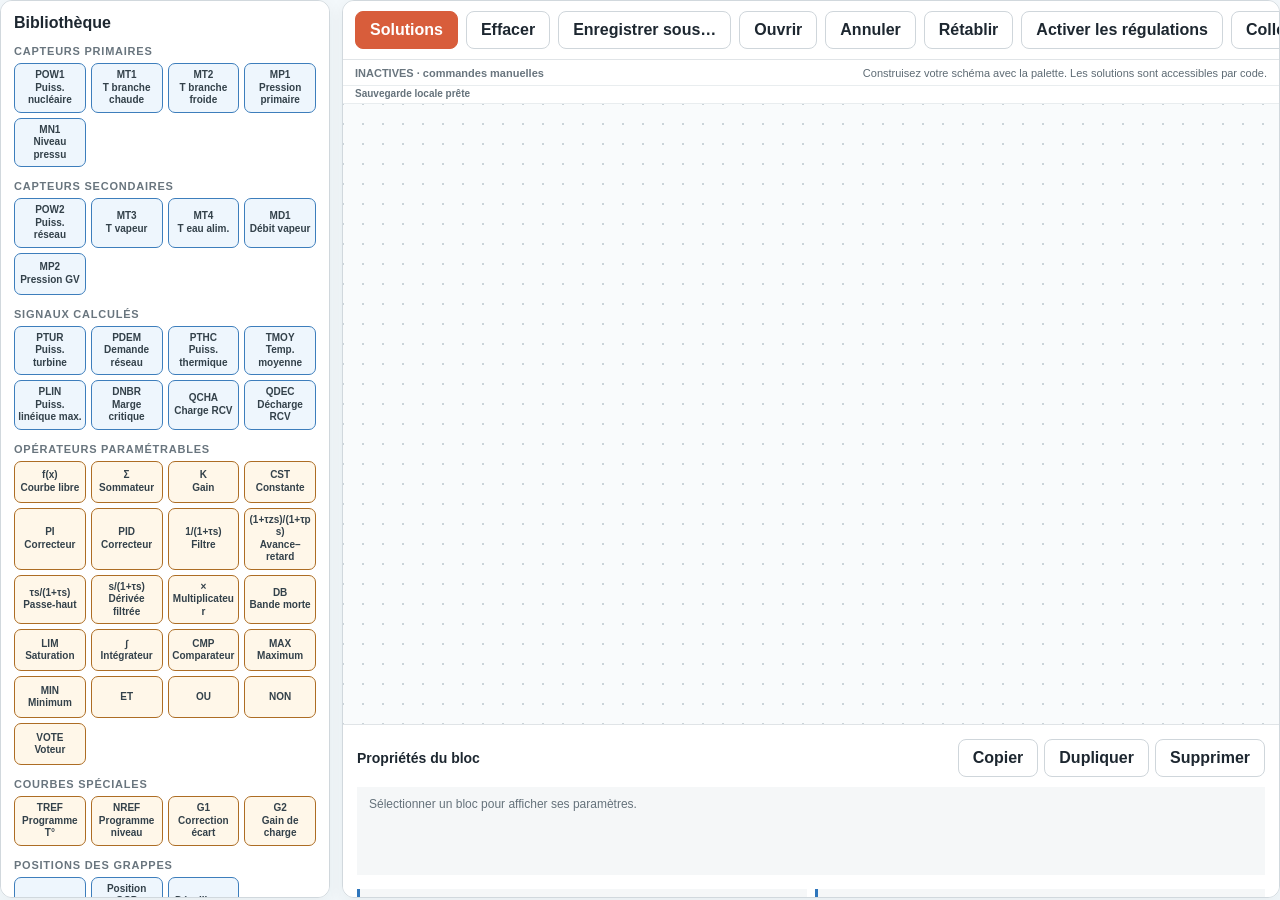
==== simulateur/centurion-cc-regul.html @ 145eab7d "Actualiser les ressources en cache et rendre les libelles CC plus lisibles" ====
<!doctype html>
<html lang="fr">
<head>
  <meta charset="utf-8">
  <meta name="viewport" content="width=device-width,initial-scale=1">
  <title>SimuREP — maquette pédagogique</title>
  <style>
    :root {
      --ink: #1d2730;
      --muted: #65727d;
      --line: #d7dde2;
      --paper: #ffffff;
      --page: #eef1f3;
      --accent: #c84f2e;
      --accent-soft: #f6e4de;
      --primary: #e7522d;
      --secondary: #2f76bc;
      --water: #0f9d8c;
      --ok: #18875c;
      --warn: #b36b00;
      --danger: #b32828;
      --shadow: 0 10px 30px rgba(30, 42, 52, .11);
    }

    * { box-sizing: border-box; }
    html { color-scheme: light; }
    body {
      margin: 0;
      min-width: 1080px;
      color: var(--ink);
      background: var(--page);
      font-family: Inter, "Segoe UI", Arial, sans-serif;
    }

    button, input, select { font: inherit; }
    button { cursor: pointer; }

    .appbar {
      position: sticky;
      top: 0;
      z-index: 30;
      display: flex;
      align-items: center;
      gap: 22px;
      min-height: 66px;
      padding: 0 24px;
      color: #fff;
      background: #18242d;
      border-bottom: 1px solid #34424d;
      box-shadow: 0 4px 14px rgba(0,0,0,.15);
    }

    .brand { display: flex; align-items: center; gap: 12px; min-width: 220px; }
    .brand-mark {
      display: grid;
      place-items: center;
      width: 38px;
      height: 38px;
      border-radius: 10px;
      font-size: 21px;
      background: #4a2b25;
      color: #ff7b55;
    }
    .brand strong { display: block; font-size: 17px; }
    .brand span { display: block; margin-top: 2px; color: #afbac2; font-size: 12px; }

    .tabs { display: flex; align-self: stretch; gap: 4px; }
    .tab {
      min-width: 118px;
      padding: 0 14px;
      border: 0;
      border-bottom: 3px solid transparent;
      color: #b8c3ca;
      background: transparent;
      font-weight: 650;
    }
    .tab:hover { color: #fff; background: rgba(255,255,255,.04); }
    .tab.active { color: #fff; border-bottom-color: #ff7652; }
    .tabs-more { position: relative; display: flex; align-self: stretch; }
    .tabs-more > summary {
      display: grid;
      place-items: center;
      width: 42px;
      border-bottom: 3px solid transparent;
      color: #b8c3ca;
      cursor: pointer;
      font-size: 24px;
      font-weight: 500;
      list-style: none;
    }
    .tabs-more > summary::-webkit-details-marker { display: none; }
    .tabs-more > summary:hover, .tabs-more[open] > summary { color: #fff; background: rgba(255,255,255,.04); }
    .tabs-more:has(.tab.active) > summary { color: #fff; border-bottom-color: #ff7652; }
    .tabs-more > summary:focus-visible { outline: 2px solid #ff7652; outline-offset: -2px; }
    .tabs-more-menu {
      position: absolute;
      top: 100%;
      right: 0;
      z-index: 35;
      min-width: 210px;
      padding: 5px;
      border: 1px solid #45535d;
      border-radius: 0 0 9px 9px;
      background: #18242d;
      box-shadow: 0 10px 22px rgba(0,0,0,.23);
    }
    .tabs-more-menu .tab {
      display: block;
      width: 100%;
      min-width: 0;
      padding: 11px 12px;
      border: 0;
      border-radius: 5px;
      text-align: left;
      white-space: nowrap;
    }
    .tabs-more-menu .tab.active { background: rgba(255,118,82,.17); }

    .runbar { margin-left: auto; display: flex; align-items: center; gap: 10px; }
    .clock {
      min-width: 82px;
      padding: 8px 10px;
      text-align: center;
      font-variant-numeric: tabular-nums;
      border: 1px solid #45535d;
      border-radius: 7px;
      background: #101a21;
    }
    .speed-select {
      padding: 8px 28px 8px 10px;
      color: #fff;
      border: 1px solid #45535d;
      border-radius: 7px;
      background: #101a21;
    }
    .btn {
      min-height: 38px;
      padding: 0 14px;
      border: 1px solid #cfd6db;
      border-radius: 8px;
      color: var(--ink);
      background: #fff;
      font-weight: 700;
    }
    .btn:hover { background: #f5f7f8; }
    .btn.primary { color: #fff; border-color: #d85d3b; background: #d85d3b; }
    .btn.primary:hover { background: #c94f2f; }
    .btn.dark { color: #fff; border-color: #586670; background: #2d3a43; }

    main { padding: 10px 14px 22px; }
    .view { display: none; }
    .view.active { display: block; }

    .notice {
      display: flex;
      align-items: center;
      gap: 12px;
      max-width: 1976px;
      margin: 0 auto 12px;
      padding: 10px 14px;
      border: 1px solid #e3c983;
      border-radius: 10px;
      background: #fff8df;
      color: #604c17;
      font-size: 13px;
    }
    .notice strong { white-space: nowrap; }

    .process-layout {
      display: grid;
      grid-template-columns: minmax(720px, 3fr) minmax(340px, 1fr);
      align-items: start;
      gap: 16px;
      max-width: 1976px;
      margin: 0 auto;
    }
    .diagram-shell,
    .instrument-board {
      overflow: hidden;
      border: 1px solid #cfd5da;
      border-radius: 12px;
      background: #fff;
      box-shadow: var(--shadow);
    }
    .surface-title {
      display: flex;
      align-items: center;
      justify-content: space-between;
      min-height: 46px;
      padding: 0 15px;
      border-bottom: 1px solid #e0e4e7;
    }
    .surface-title h2 { margin: 0; font-size: 16px; }
    .surface-title span { color: var(--muted); font-size: 12px; }
    .surface-title-meta { display: flex; align-items: center; gap: 12px; }
    .surface-title-meta a { font-size: 12px; font-weight: 750; text-decoration: none; }
    .diagram-crop {
      position: relative;
      width: 100%;
      aspect-ratio: 1200 / 800;
      overflow: hidden;
      background: #edf2f4;
    }
    .process-svg { display: block; width: 100%; height: 100%; }
    .diagram-crop > .process-svg { display: none; }
    .process-object {
      display: block;
      width: 100%;
      height: 100%;
      border: 0;
      background: #edf2f4;
    }
    .process-svg text { font-family: Inter, "Segoe UI", Arial, sans-serif; }
    .zone { fill: #f8fafb; stroke: #cfd8dd; stroke-width: 1.5; }
    .zone.secondary-zone { fill: #f5f9fc; }
    .zone-title { fill: #63717b; font-size: 17px; font-weight: 800; letter-spacing: 1.4px; }
    .equipment-body { fill: #e8eef1; stroke: #526570; stroke-width: 4; }
    .equipment-inner { fill: #f9fbfc; stroke: #94a4ad; stroke-width: 2; }
    .equipment-label { fill: #26343d; font-size: 19px; font-weight: 800; text-anchor: middle; }
    .equipment-note { fill: #65757f; font-size: 12px; font-weight: 650; text-anchor: middle; }
    .branch-label { fill: #8e3b25; font-size: 13px; font-weight: 850; }
    .pipe-primary, .pipe-steam, .pipe-feed, .pipe-cooling {
      fill: none;
      stroke-linecap: round;
      stroke-linejoin: round;
      stroke-width: 17;
    }
    .pipe-primary { stroke: #e8643f; }
    .pipe-steam { stroke: #5aaad2; }
    .pipe-feed { stroke: #35a995; }
    .pipe-cooling { stroke: #4988c6; }
    .pipe-outline { fill: none; stroke: #41545f; stroke-width: 24; stroke-linecap: round; stroke-linejoin: round; opacity: .12; }
    .flow-arrow { fill: #fff; opacity: .9; }
    .core-fill { fill: #ef6b48; }
    .control-rods {
      transform: translateY(37.5px);
      transform-box: view-box;
      transform-origin: 0 0;
      transition: transform .35s ease-out;
      will-change: transform;
    }
    @media (prefers-reduced-motion: reduce) {
      .control-rods { transition: none; }
    }
    .secondary-fill { fill: #63b9d9; opacity: .22; }
    .press-liquid { fill: #e96642; opacity: .82; transition: y .25s linear, height .25s linear; }
    .spray-jet { fill: none; stroke: #4799ca; stroke-width: 4; stroke-linecap: round; }
    .heater-coil { fill: none; stroke: #dc532f; stroke-width: 5; stroke-linecap: round; }
    .u-tube { fill: none; stroke: #e8643f; stroke-width: 5; stroke-linecap: round; }
    .water-wave { fill: none; stroke: #4d96cd; stroke-width: 5; stroke-linecap: round; }
    .pump-ring { fill: #e8eef1; stroke: #526570; stroke-width: 5; }
    .pump-blade { fill: none; stroke: #526570; stroke-width: 4; stroke-linecap: round; }
    .network-line { stroke: #536670; stroke-width: 4; }
    .sensor-box { fill: #fff; stroke: #b8c4ca; stroke-width: 1.5; }
    .sensor-tag { fill: #66757f; font-size: 10px; font-weight: 850; letter-spacing: .7px; }
    .sensor-value { fill: #17242c; font-size: 15px; font-weight: 850; font-variant-numeric: tabular-nums; }
    .actuator-box { fill: #f5f0f7; stroke: #aa96b2; stroke-width: 1.5; }
    .actuator-tag { fill: #72547e; font-size: 10px; font-weight: 850; letter-spacing: .6px; }
    .actuator-value { fill: #2c2131; font-size: 13px; font-weight: 800; font-variant-numeric: tabular-nums; }
    .var-name { font-weight: 900; font-style: normal; }
    .var-meaning { font-weight: 550; font-style: italic; letter-spacing: 0; }
    .fixed-box { fill: #eef3f5; stroke: #9eabb2; stroke-width: 1.5; }
    .leader { fill: none; stroke: #98a6ad; stroke-width: 1.5; }
    .gv-head { fill: #d7e0e4; stroke: #526570; stroke-width: 4; }
    .gv-divider { stroke: #526570; stroke-width: 4; }
    .valve-body { fill: #fff; stroke: #697984; stroke-width: 3; }
    .valve-active .valve-body { fill: #ffd8cb; stroke: #c44325; }
    .relief-line { fill: none; stroke: #758690; stroke-width: 7; stroke-linecap: round; }
    .relief-line.active { stroke: #cf4e2c; }

    .alarm-strip {
      display: flex;
      align-items: center;
      gap: 10px;
      max-width: 1976px;
      min-height: 42px;
      margin: 0 auto 12px;
      padding: 8px 14px;
      border: 1px solid #b8d8c9;
      border-radius: 10px;
      color: #155c40;
      background: #edf8f2;
      font-size: 13px;
      font-weight: 750;
    }
    .alarm-lamp { width: 13px; height: 13px; flex: 0 0 auto; border-radius: 50%; background: var(--ok); box-shadow: 0 0 0 4px rgba(24,135,92,.12); }
    .alarm-strip.alarm-warning { color: #684500; border-color: #e5bc4e; background: #fff5d4; }
    .alarm-strip.alarm-warning .alarm-lamp { background: #e69a00; box-shadow: 0 0 0 4px rgba(230,154,0,.16); }
    .alarm-strip.alarm-danger { color: #761f1f; border-color: #dc7777; background: #fde5e5; }
    .alarm-strip.alarm-danger .alarm-lamp { background: var(--danger); box-shadow: 0 0 0 4px rgba(179,40,40,.16); }
    .alarm-strip.core-melt {
      color: #fff;
      border-color: #6f0000;
      background: #9e1414;
      box-shadow: 0 0 0 3px rgba(158,20,20,.18);
    }
    .alarm-strip.core-melt .alarm-lamp { background: #fff; box-shadow: 0 0 0 4px rgba(255,255,255,.2); }
    #alarmSummary { min-width: 0; flex: 1; }
    .alarm-counters { display: flex; align-items: center; gap: 7px; margin-left: auto; }
    .alarm-counter {
      display: inline-flex;
      align-items: center;
      gap: 5px;
      min-width: 78px;
      padding: 3px 7px;
      border: 1px solid currentColor;
      border-radius: 5px;
      font-size: 10px;
      font-weight: 800;
      white-space: nowrap;
    }
    .alarm-counter strong { font-size: 13px; font-variant-numeric: tabular-nums; }
    .alarm-counter.warning { color: #8f5900; background: #fff4cf; }
    .alarm-counter.danger { color: #9d2020; background: #ffe0e0; }
    .core-melt .alarm-counter { color: #fff; background: rgba(255,255,255,.12); }

    .instrument.alarm-warning { border-left-color: #e69a00; background: #fff4cf; }
    .instrument.alarm-danger { border-left-color: var(--danger); background: #fde0e0; }
    .svg-sensor.alarm-warning .sensor-box { fill: #fff2c4; stroke: #d99100; stroke-width: 2.5; }
    .svg-sensor.alarm-danger .sensor-box { fill: #ffd9d9; stroke: #b32828; stroke-width: 3; }
    @keyframes alarm-blink-warning { 50% { opacity: .32; } }
    @keyframes alarm-blink-danger { 50% { opacity: .08; } }
    .instrument.alarm-warning output,
    .svg-sensor.alarm-warning .sensor-value { animation: alarm-blink-warning 1.15s step-end infinite; }
    .instrument.alarm-danger output,
    .svg-sensor.alarm-danger .sensor-value { animation: alarm-blink-danger .62s step-end infinite; }
    @media (prefers-reduced-motion: reduce) {
      .instrument.alarm-warning output, .svg-sensor.alarm-warning .sensor-value,
      .instrument.alarm-danger output, .svg-sensor.alarm-danger .sensor-value { animation: none; }
    }

    .instrument-board { padding-bottom: 10px; }
    .instrument-section { padding: 11px 14px 5px; }
    .instrument-section + .instrument-section { border-top: 1px solid #e3e7ea; }
    .instrument-section h3 {
      margin: 0 0 7px;
      color: #44515b;
      font-size: 12px;
      letter-spacing: .08em;
      text-transform: uppercase;
    }
    .instrument-subhead {
      margin: 8px 0 4px;
      color: #7a858d;
      font-size: 11px;
      font-weight: 750;
    }
    .instrument-grid { display: grid; grid-template-columns: 1fr 1fr; gap: 6px 10px; }
    .instrument {
      min-width: 0;
      padding: 7px 8px;
      border-left: 3px solid #a9b3ba;
      background: #f5f7f8;
    }
    .instrument.primary { border-left-color: var(--primary); }
    .instrument.secondary { border-left-color: var(--secondary); }
    .instrument.action { border-left-color: #8a5d9d; }
    .instrument.info { border-left-color: var(--water); }
    .instrument .tag {
      display: block;
      margin-bottom: 2px;
      color: #69757e;
      font-size: 10px;
      font-weight: 800;
      letter-spacing: .04em;
    }
    .instrument .tag strong { font-weight: 900; }
    .instrument .tag em {
      font-weight: 500;
      font-style: italic;
      letter-spacing: 0;
      text-transform: none;
    }
    .instrument .tag strong + em::before { content: " · "; }
    .instrument output {
      display: block;
      overflow: hidden;
      color: #18242d;
      font-size: 14px;
      font-weight: 800;
      font-variant-numeric: tabular-nums;
      text-overflow: ellipsis;
      white-space: nowrap;
    }
    .priority-grid { grid-template-columns: repeat(4, minmax(0, 1fr)); }
    .calculated-details { margin-top: 7px; border: 1px solid #dbe3e8; border-radius: 7px; background: #f8fafb; }
    .calculated-details summary {
      display: flex;
      align-items: center;
      gap: 7px;
      min-height: 30px;
      padding: 5px 9px;
      color: #44515b;
      cursor: pointer;
      font-size: 11px;
      font-weight: 750;
      list-style: none;
    }
    .calculated-details summary::-webkit-details-marker { display: none; }
    .calculated-details summary::before { content: "+"; width: 14px; font-size: 16px; line-height: 1; text-align: center; }
    .calculated-details[open] summary::before { content: "−"; }
    .calculated-details summary:hover { background: #edf3f6; }
    .calculated-details summary:focus-visible { outline: 2px solid #2877ad; outline-offset: -2px; }
    .calculated-details .detail-count { margin-left: auto; color: #6c7982; font-size: 10px; font-weight: 600; white-space: nowrap; }
    .calculated-details .detail-alert { border-radius: 10px; padding: 2px 6px; color: #854e00; background: #fff0c0; font-size: 10px; white-space: nowrap; }
    .calculated-details.has-danger .detail-alert { color: #9d2020; background: #ffe0e0; }
    .calculated-details .detail-alert[hidden] { display: none; }
    .calculated-details > .instrument-grid { padding: 0 7px 7px; }

    .plant-state {
      display: flex;
      align-items: center;
      justify-content: center;
      gap: 5px;
      margin-top: 2%;
      padding: 2.2%;
      border-radius: 5px;
      color: #fff;
      background: var(--ok);
      font-size: clamp(7px, .69vw, 13px);
      font-weight: 850;
      text-align: center;
    }
    .plant-state.warn { background: var(--warn); }
    .plant-state.danger { background: var(--danger); }

    .workspace {
      display: grid;
      grid-template-columns: minmax(620px, 1.55fr) minmax(390px, .8fr);
      gap: 16px;
      max-width: 1976px;
      margin: 16px auto 0;
    }
    .card {
      border: 1px solid #d1d8dd;
      border-radius: 12px;
      background: #fff;
      box-shadow: 0 5px 17px rgba(33,45,54,.06);
    }
    .card-head {
      display: flex;
      align-items: center;
      justify-content: space-between;
      min-height: 47px;
      padding: 0 15px;
      border-bottom: 1px solid #e0e4e7;
    }
    .card-head h2 { margin: 0; font-size: 16px; }
    .card-head span { color: var(--muted); font-size: 12px; }
    .manual-head-actions { display: flex; align-items: center; gap: 9px; }
    .manual-head-actions .btn { padding: 6px 10px; white-space: nowrap; }

    .trace-toolbar { display: flex; align-items: center; gap: 10px; }
    .trace-toolbar label { color: #59656e; font-size: 12px; font-weight: 750; }
    .trace-toolbar select {
      min-width: 190px;
      padding: 7px 30px 7px 9px;
      border: 1px solid #c9d1d6;
      border-radius: 7px;
      color: var(--ink);
      background: #fff;
    }

    .chart-stack {
      display: grid;
      grid-template-columns: minmax(0, 1.7fr) minmax(220px, .8fr);
      gap: 10px 14px;
      padding: 8px 12px 12px;
    }
    .chart-stack .legend { grid-column: 1 / -1; }
    .chart-wrap { height: 220px; }
    .reactivity-panel { display: flex; min-width: 0; flex-direction: column; }
    .reactivity-wrap { flex: 1; min-height: 0; }
    .trace-label { margin: 0 0 3px 43px; color: #65727d; font-size: 11px; font-weight: 750; }
    canvas { display: block; width: 100%; height: 100%; }
    .legend { display: flex; flex-wrap: wrap; gap: 10px 18px; font-size: 12px; color: #56636d; }
    .legend i { display: inline-block; width: 16px; height: 3px; margin: 0 5px 3px 0; border-radius: 2px; }

    .controls { padding: 13px 15px 16px; }
    .control {
      display: grid;
      grid-template-columns: 180px minmax(130px,1fr) 84px;
      align-items: center;
      gap: 10px;
      min-height: 50px;
      border-bottom: 1px solid #eceff1;
    }
    .control:last-child { border-bottom: 0; }
    .control label { font-size: 13px; font-weight: 750; }
    .control label > strong { font-weight: 900; }
    .control label > em { font-weight: 500; }
    .control small { display: block; margin-top: 2px; color: #7a858d; font-weight: 400; }
    .control output {
      padding: 5px 7px;
      text-align: right;
      font-variant-numeric: tabular-nums;
      border-radius: 5px;
      background: #f1f3f5;
      font-size: 12px;
      font-weight: 800;
    }
    input[type="range"] { width: 100%; accent-color: var(--accent); }
    .switch-line { display: flex; align-items: center; gap: 9px; }
    .switch {
      position: relative;
      width: 45px;
      height: 25px;
      flex: 0 0 auto;
    }
    .switch input { opacity: 0; width: 0; height: 0; }
    .switch span { position: absolute; inset: 0; border-radius: 20px; background: #aeb7bd; transition: .15s; }
    .switch span::after {
      content: "";
      position: absolute;
      width: 19px;
      height: 19px;
      left: 3px;
      top: 3px;
      border-radius: 50%;
      background: #fff;
      box-shadow: 0 1px 4px rgba(0,0,0,.25);
      transition: .15s;
    }
    .switch input:checked + span { background: var(--secondary); }
    .switch input:checked + span::after { transform: translateX(20px); }

    .model-shell { max-width: 1360px; margin: 0 auto; }
    .model-title { margin: 4px 0 16px; }
    .model-title h1 { margin: 0 0 5px; font-size: 27px; }
    .model-title p { margin: 0; color: var(--muted); }
    .model-grid { display: grid; grid-template-columns: 1fr 1fr; gap: 16px; }
    .model-card { padding: 18px 20px; }
    .model-card.wide { grid-column: 1 / -1; }
    .model-card h2 { margin: 0 0 12px; font-size: 18px; }
    .teacher-notes { padding: 0; }
    .teacher-notes summary { display: flex; align-items: center; gap: 10px; padding: 16px 20px; cursor: pointer; font-size: 15px; font-weight: 750; list-style: none; }
    .teacher-notes summary::-webkit-details-marker { display: none; }
    .teacher-notes summary::before { content: "+"; width: 16px; color: #61717b; font-size: 19px; line-height: 1; text-align: center; }
    .teacher-notes[open] summary::before { content: "−"; }
    .teacher-notes summary:focus-visible { outline: 2px solid #2877ad; outline-offset: -2px; }
    .teacher-notes-content { padding: 0 20px 18px; }
    .equation {
      margin: 9px 0;
      padding: 10px 12px;
      overflow-x: auto;
      border-left: 4px solid #d45c3a;
      background: #f6f7f8;
      font-family: Consolas, "Courier New", monospace;
      font-size: 13px;
      line-height: 1.55;
    }
    .model-card p, .model-card li { font-size: 13px; line-height: 1.55; }
    .model-card ul { margin: 8px 0 0; padding-left: 20px; }
    table { width: 100%; border-collapse: collapse; font-size: 13px; }
    th, td { padding: 9px 10px; text-align: left; border-bottom: 1px solid #e1e5e8; }
    th { color: #4d5961; background: #f4f6f7; font-size: 12px; letter-spacing: .03em; }
    td:last-child { font-variant-numeric: tabular-nums; }
    a { color: #1f65a7; }
    .badge {
      display: inline-block;
      margin-right: 5px;
      padding: 2px 7px;
      border-radius: 10px;
      color: #fff;
      background: #566570;
      font-size: 10px;
      font-weight: 850;
      letter-spacing: .04em;
    }

    .feature-shell { max-width: 1550px; margin: 0 auto; }
    .feature-title { margin: 4px 0 16px; }
    .feature-title h1 { margin: 0 0 5px; font-size: 27px; }
    .feature-title p { margin: 0; color: var(--muted); }
    #view-regulation .feature-shell { max-width: none; width: 100%; }
    #view-regulation .feature-title { margin: 2px 0 9px; }
    #view-regulation .feature-title h1 { margin: 0; font-size: 23px; }
    .load-layout { display: grid; grid-template-columns: 430px minmax(620px, 1fr); gap: 16px; }
    .scenario-list { display: grid; gap: 10px; padding: 14px; }
    .scenario-choice {
      width: 100%;
      padding: 13px 14px;
      text-align: left;
      border: 1px solid #d5dce0;
      border-radius: 9px;
      color: var(--ink);
      background: #f8fafb;
    }
    .scenario-choice:hover { border-color: #9eabb3; background: #f2f5f6; }
    .scenario-choice.active { border-color: #c84f2e; background: #fff1ec; box-shadow: inset 4px 0 0 #c84f2e; }
    .scenario-choice strong { display: block; margin-bottom: 4px; font-size: 14px; }
    .scenario-choice span { display: block; color: #63717a; font-size: 12px; line-height: 1.4; }
    .scenario-actions { display: flex; gap: 9px; padding: 0 14px 14px; }
    .scenario-actions .btn { flex: 1; }
    .program-panel { padding: 14px; }
    .program-summary { display: grid; grid-template-columns: repeat(3, 1fr); gap: 10px; margin-bottom: 10px; }
    .program-stat { padding: 10px 12px; border-left: 3px solid #c84f2e; background: #f5f7f8; }
    .program-stat span { display: block; color: #69757e; font-size: 10px; font-weight: 800; text-transform: uppercase; }
    .program-stat strong { display: block; margin-top: 3px; font-size: 16px; font-variant-numeric: tabular-nums; }
    .program-chart { height: 360px; }
    .program-note { margin: 10px 0 0; color: #64717a; font-size: 12px; line-height: 1.45; }

    .reg-layout { display: grid; grid-template-columns: clamp(330px, 27vw, 400px) minmax(0, 1fr); gap: 12px; }
    .reg-palette { max-height: 820px; padding: 13px; overflow: auto; }
    .reg-palette h2 { margin: 0 0 11px; font-size: 16px; }
    .palette-group { margin-top: 13px; }
    .palette-group h3 { margin: 0 0 6px; color: #69757e; font-size: 11px; letter-spacing: .07em; text-transform: uppercase; }
    .palette-grid { display: grid; grid-template-columns: repeat(4, minmax(0, 1fr)); gap: 5px; }
    .palette-item {
      min-height: 42px;
      padding: 5px 3px;
      border: 1px solid #d1d8dd;
      border-radius: 7px;
      color: #33414a;
      background: #f8fafb;
      font-size: 10px;
      line-height: 1.25;
      font-weight: 750;
      overflow-wrap: anywhere;
    }
    .palette-item:hover { border-color: #9ba8b0; background: #eef3f5; }
    .reg-main { min-width: 0; }
    .reg-toolbar { display: flex; align-items: center; gap: 8px; flex-wrap: nowrap; overflow-x: auto; padding: 10px 12px; border-bottom: 1px solid #e0e4e7; scrollbar-width: thin; }
    .reg-toolbar > * { flex: 0 0 auto; }
    .reg-status-row { display: flex; align-items: center; gap: 12px; min-height: 26px; padding: 3px 12px; border-bottom: 1px solid #e9edef; }
    .reg-status-row .status { min-width: 0; overflow: hidden; margin-left: auto; color: #5e6b74; font-size: 11px; text-align: right; text-overflow: ellipsis; white-space: nowrap; }
    .reg-save-row { min-height: 18px; padding: 2px 12px 3px; border-bottom: 1px solid #e9edef; }
    .solutions-dialog {
      width: min(640px, calc(100vw - 32px));
      max-height: min(780px, calc(100vh - 32px));
      padding: 0;
      border: 1px solid #cbd8e1;
      border-radius: 14px;
      color: #172531;
      background: #fff;
      box-shadow: 0 22px 70px rgba(15, 34, 48, .25);
    }
    .solutions-dialog::backdrop { background: rgba(14, 31, 44, .56); }
    .solutions-head { display: flex; align-items: start; justify-content: space-between; gap: 12px; padding: 18px 20px 8px; }
    .solutions-head h2 { margin: 0; font-size: 21px; }
    .solutions-close { min-width: 34px; min-height: 34px; border: 1px solid #d7dfe4; border-radius: 7px; background: #fff; cursor: pointer; font-size: 21px; }
    .solutions-intro { margin: 0; padding: 0 20px 14px; color: #62717a; font-size: 13px; line-height: 1.45; }
    .solutions-form { padding: 0 20px 18px; }
    .solution-choices { display: grid; gap: 8px; margin: 0 0 15px; }
    .solution-choice { display: flex; align-items: flex-start; gap: 10px; padding: 10px 12px; border: 1px solid #d7e0e6; border-radius: 8px; cursor: pointer; }
    .solution-choice:has(input:checked) { border-color: #d2603d; background: #fff5f0; }
    .solution-choice input { margin: 3px 0 0; accent-color: #c95532; }
    .solution-choice strong, .solution-choice small { display: block; }
    .solution-choice strong { font-size: 13px; }
    .solution-choice small { margin-top: 2px; color: #65747d; font-size: 11px; line-height: 1.35; }
    .solution-code-row { display: flex; align-items: end; gap: 10px; }
    .solution-code-row label { display: grid; gap: 4px; color: #41515c; font-size: 12px; font-weight: 750; }
    .solution-code-row input { width: 112px; padding: 8px 10px; border: 1px solid #b9c8d2; border-radius: 7px; font: inherit; font-variant-numeric: tabular-nums; letter-spacing: .18em; }
    .solution-code-row input:focus-visible { outline: 2px solid #2877ad; outline-offset: 2px; }
    .solution-status { min-height: 18px; margin: 9px 0 0; color: #5e6d76; font-size: 12px; }
    .solution-status.error { color: #b32828; }
    .solutions-footnote { margin: 0; padding: 12px 20px 16px; border-top: 1px solid #e6ebee; color: #6e7b83; font-size: 11px; line-height: 1.4; }
    @media (max-width: 520px) { .solution-code-row { align-items: stretch; flex-direction: column; } .solution-code-row input { width: 100%; } }
    .reg-save-state { display: block; overflow: hidden; color: #65727b; font-size: 10px; font-weight: 700; text-overflow: ellipsis; white-space: nowrap; }
    .reg-save-state.error { color: var(--danger); }
    .reg-mode-state { color: #69757e; font-size: 11px; font-weight: 800; }
    .reg-mode-state.active { color: #23724f; }
    .logic-canvas {
      position: relative;
      height: 620px;
      overflow: hidden;
      cursor: url("cursor-main-ouverte.svg") 16 16, grab;
      background-color: #f9fbfc;
      background-image: radial-gradient(#cbd4d9 1px, transparent 1px);
      background-size: 20px 20px;
      touch-action: none;
    }
    .logic-canvas.panning { cursor: url("cursor-main-fermee.svg") 16 16, grabbing; }
    .logic-canvas.selecting { cursor: crosshair; }
    .logic-selection-rect {
      position: absolute;
      z-index: 10;
      display: none;
      border: 2px dashed #c84f2e;
      background: rgba(200,79,46,.1);
      pointer-events: none;
    }
    .logic-world { position: absolute; left: 0; top: 0; width: 1px; height: 1px; transform-origin: 0 0; }
    #logicNodes { position: absolute; left: 0; top: 0; z-index: 2; }
    .logic-links { position: absolute; left: 0; top: 0; z-index: 5; width: 1px; height: 1px; overflow: visible; pointer-events: none; }
    .logic-links > path { fill: none; stroke: #4e80b4; stroke-width: 2; stroke-linejoin: round; marker-end: url(#regArrow); }
    .logic-links > path.selected-link { stroke: #c84f2e; stroke-width: 3; marker-end: url(#regArrowSelected); }
    .logic-links marker path { fill: #4e80b4; stroke: none; }
    .logic-links #regArrowSelected path { fill: #c84f2e; }
    .logic-links text { fill: #274f75; font-weight: 850; paint-order: stroke; stroke: #f9fbfc; stroke-linejoin: round; pointer-events: none; }
    .logic-node {
      position: absolute;
      display: flex;
      flex-direction: column;
      justify-content: center;
      width: 118px;
      min-height: 72px;
      padding: 9px 10px 8px;
      border: 2px solid #637885;
      border-radius: 7px;
      color: #21303a;
      background: #fff;
      box-shadow: 0 3px 9px rgba(43,58,67,.12);
      user-select: none;
      touch-action: none;
    }
    .logic-node.sensor, .palette-item[data-role="sensor"] { border-color: #3d7ebc; background: #eef6fd; }
    .logic-node.operator, .palette-item[data-role="operator"] { border-color: #ad6d24; background: #fff7e9; }
    .logic-node.actuator, .palette-item[data-role="actuator"] { border-color: #80528e; background: #f7eef9; }
    .palette-item[data-role]:hover { filter: brightness(.96); }
    .output-palette h3 { color: #80528e; }
    .logic-node.selected { box-shadow: 0 0 0 3px rgba(200,79,46,.28); border-color: #c84f2e; }
    .logic-node .node-title { display: block; overflow: hidden; margin-bottom: 2px; color: #66747d; font-size: 11px; font-weight: 750; text-align: center; text-overflow: ellipsis; white-space: nowrap; }
    .logic-node .node-symbol { display: block; overflow: hidden; color: #17242c; font-size: 20px; font-weight: 850; line-height: 1.05; text-align: center; text-overflow: ellipsis; white-space: nowrap; }
    .logic-node .node-symbol.compact { font-size: 14px; font-family: Consolas, "Courier New", monospace; }
    .logic-node .node-param-summary { display: block; margin-top: 5px; color: #354650; font-size: 10px; font-family: Consolas, "Courier New", monospace; line-height: 1.25; overflow-wrap: anywhere; text-align: center; }
    .logic-node .node-input-label {
      position: absolute;
      left: 8px;
      min-width: 12px;
      transform: translateY(-50%);
      color: #315f8a;
      background: inherit;
      font-size: 10px;
      font-weight: 850;
      line-height: 1;
      text-align: center;
      pointer-events: none;
    }
    .logic-port {
      position: absolute;
      top: 50%;
      width: 12px;
      height: 12px;
      padding: 0;
      transform: translateY(-50%);
      border: 2px solid #4e80b4;
      border-radius: 50%;
      background: #fff;
      box-shadow: 0 0 0 1px #fff;
    }
    .logic-port::after {
      content: "";
      position: absolute;
      top: 1px;
      left: 3px;
      width: 0;
      height: 0;
      border-top: 3px solid transparent;
      border-bottom: 3px solid transparent;
      border-left: 4px solid #4e80b4;
    }
    .logic-port.input { left: -7px; background: #fff; }
    .logic-port.output { right: -7px; border-color: #fff; background: #4e80b4; box-shadow: 0 0 0 1px #4e80b4; }
    .logic-port.output::after { border-left-color: #fff; }
    .logic-port.input.free { background: #fff; }
    .logic-port.pending { border-color: #fff; background: #c84f2e; box-shadow: 0 0 0 2px #c84f2e; }
    .logic-port.pending::after { border-left-color: #fff; }
    .reg-footer { display: grid; grid-template-columns: minmax(430px, 1.45fr) minmax(300px, .8fr); gap: 14px; padding: 14px; border-top: 1px solid #e0e4e7; }
    .reg-properties { min-width: 0; }
    .reg-properties-head { display: flex; align-items: center; gap: 10px; margin-bottom: 10px; }
    .reg-properties-head h3 { margin: 0; font-size: 14px; }
    .reg-properties-actions { display: flex; gap: 6px; margin-left: auto; }
    .reg-properties-body { min-height: 88px; padding: 10px 12px; background: #f5f7f8; }
    .reg-properties-body p { margin: 0; color: #65727b; font-size: 12px; }
    .reg-property-grid { display: grid; grid-template-columns: repeat(3, minmax(120px, 1fr)); gap: 9px; }
    .reg-property-grid label { color: #5f6c75; font-size: 11px; font-weight: 750; }
    .reg-property-grid input, .reg-property-grid select {
      width: 100%;
      margin-top: 4px;
      padding: 7px 8px;
      border: 1px solid #cbd3d8;
      border-radius: 6px;
      background: #fff;
    }
    .reg-property-formula { margin-top: 9px; color: #354650; font-family: Consolas, "Courier New", monospace; font-size: 11px; }
    .reg-property-description { margin-bottom: 9px !important; color: #354650 !important; font-style: italic; }
    .reg-property-live { margin-top: 9px !important; color: #354650 !important; }
    .reg-operator-info {
      display: grid;
      grid-template-columns: minmax(230px, .8fr) minmax(310px, 1.2fr);
      gap: 10px;
      margin-top: 10px;
    }
    .reg-operator-explanation, .reg-operator-code, .reg-operator-curve {
      min-width: 0;
      padding: 9px 10px;
      border-left: 3px solid #2f76bc;
      background: #fff;
    }
    .reg-operator-info h4 { margin: 0 0 6px; color: #52616b; font-size: 10px; letter-spacing: .045em; text-transform: uppercase; }
    .reg-operator-formula { display: block; color: #21313a; font-family: Consolas, "Courier New", monospace; font-size: 11px; font-weight: 750; white-space: pre-wrap; }
    .reg-operator-transfer { margin-top: 6px !important; color: #65727b !important; line-height: 1.35; }
    .reg-operator-code pre { margin: 0; overflow-x: auto; color: #21313a; font: 11px/1.4 Consolas, "Courier New", monospace; white-space: pre-wrap; }
    .reg-operator-curve { grid-column: 1 / -1; }
    .reg-operator-curve svg { display: block; width: 100%; height: 170px; overflow: visible; }
    .reg-curve-axis { stroke: #7b8891; stroke-width: 1; }
    .reg-curve-grid { stroke: #dfe5e8; stroke-width: 1; }
    .reg-curve-line { fill: none; stroke: #2f76bc; stroke-width: 2.5; }
    .reg-curve-label { fill: #52616b; font: 10px system-ui, sans-serif; }
    .reg-curve-editor { margin-top: 10px; padding: 9px 10px; border-left: 3px solid #ad6d24; background: #fff; }
    .reg-curve-editor h4 { margin: 0 0 7px; color: #52616b; font-size: 10px; letter-spacing: .045em; text-transform: uppercase; }
    .reg-curve-meta { display: grid; grid-template-columns: 1fr 1fr; gap: 8px; margin-bottom: 8px; }
    .reg-curve-meta label { color: #5f6c75; font-size: 11px; font-weight: 750; }
    .reg-curve-meta input { width: 100%; margin-top: 4px; padding: 6px 7px; border: 1px solid #cbd3d8; border-radius: 5px; }
    .reg-curve-points { display: grid; grid-template-columns: 34px minmax(90px, 1fr) minmax(90px, 1fr) 34px; gap: 5px 7px; align-items: center; }
    .reg-curve-points .head { color: #65727b; font-size: 10px; font-weight: 800; text-align: center; }
    .reg-curve-points .index { color: #65727b; font-size: 11px; text-align: center; }
    .reg-curve-points input { width: 100%; padding: 6px 7px; border: 1px solid #cbd3d8; border-radius: 5px; text-align: right; font-variant-numeric: tabular-nums; }
    .reg-curve-points button { min-width: 30px; min-height: 30px; padding: 2px; border: 1px solid #cbd3d8; border-radius: 5px; background: #f7f9fa; }
    .reg-add-curve-point { margin-top: 8px; }
    @media (max-width: 1050px) {
      .reg-operator-info { grid-template-columns: 1fr; }
      .reg-operator-curve { grid-column: 1; }
    }
    .tref-programmer { min-width: 0; }
    .tref-programmer h3 { margin: 0 0 8px; font-size: 13px; }
    .tref-fields { display: grid; grid-template-columns: 1fr 1fr; gap: 8px; }
    .tref-fields label { color: #5f6c75; font-size: 11px; font-weight: 750; }
    .tref-fields input { width: 100%; margin-top: 4px; padding: 7px 8px; border: 1px solid #cbd3d8; border-radius: 6px; }
    .tref-formula { display: block; margin-top: 9px; padding: 9px 10px; color: #24323b; background: #f1f4f6; font-family: Consolas, "Courier New", monospace; font-size: 11px; font-weight: 750; }
    .reg-live { display: grid; grid-template-columns: 1fr 1fr; gap: 8px; align-content: start; }
    .reg-live div { padding: 9px 10px; border-left: 3px solid #2f76bc; background: #f5f7f8; }
    .reg-live span { display: block; color: #6b7780; font-size: 10px; font-weight: 800; }
    .reg-live strong { display: block; margin-top: 2px; font-variant-numeric: tabular-nums; }
    .reg-live .tref-formula { grid-column: 1 / -1; margin-top: 0; }
    .rod-law { min-width: 0; }
    .rod-law h3 { margin: 0 0 6px; font-size: 13px; }
    .rod-law canvas { height: 170px; }
    .rod-law p { margin: 6px 0 0; color: #65727b; font-size: 11px; line-height: 1.4; }

    .alarm-settings-shell { max-width: 1450px; margin: 0 auto; }
    .alarm-settings-toolbar {
      display: flex;
      align-items: center;
      gap: 12px;
      flex-wrap: wrap;
      padding: 12px 14px;
      border-bottom: 1px solid #e0e4e7;
    }
    .alarm-settings-toolbar .status { margin-left: auto; color: #5e6b74; font-size: 12px; }
    .alarm-settings-toolbar .status.error { color: var(--danger); font-weight: 750; }
    .alarm-settings-table-wrap { overflow-x: auto; }
    .alarm-settings-table { min-width: 930px; }
    .alarm-settings-table th:nth-child(n+4),
    .alarm-settings-table td:nth-child(n+4) { text-align: center; }
    .alarm-settings-table .signal-name { display: block; font-size: 14px; }
    .alarm-settings-table .signal-meaning { display: block; margin-top: 2px; color: var(--muted); font-size: 11px; font-style: italic; }
    .alarm-settings-table input {
      width: 94px;
      padding: 7px 8px;
      border: 1px solid #cbd3d8;
      border-radius: 6px;
      text-align: right;
      font-variant-numeric: tabular-nums;
    }
    .alarm-settings-table .not-applicable { color: #a7b0b6; }
    .alarm-settings-note { margin: 0; padding: 12px 14px 15px; color: #63717a; font-size: 12px; line-height: 1.5; }
    .threshold-orange { color: #9b5d00; }
    .threshold-red { color: var(--danger); }

    /* Vue principale compacte : synoptique à gauche, conduite à droite. */
    @media (min-width: 1281px) {
      #view-synoptic.active {
        display: grid;
        grid-template-columns: minmax(720px, 1.45fr) minmax(560px, 1fr);
        grid-template-areas:
          "alarm alarm"
          "diagram dashboard"
          "diagram history"
          "diagram controls";
        gap: 9px 14px;
        align-items: start;
        max-width: 1976px;
        margin: 0 auto;
      }
      #view-synoptic .alarm-strip {
        grid-area: alarm;
        width: 100%;
        min-height: 34px;
        margin: 0;
        padding: 5px 12px;
      }
      #view-synoptic .process-layout,
      #view-synoptic .workspace { display: contents; }
      #view-synoptic .diagram-shell { grid-area: diagram; }
      #view-synoptic .instrument-board { grid-area: dashboard; }
      #view-synoptic .workspace > .card:first-child { grid-area: history; }
      #view-synoptic .workspace > .card:last-child { grid-area: controls; }
      #view-synoptic .diagram-crop { aspect-ratio: 1200 / 800; }

      #view-synoptic .surface-title,
      #view-synoptic .card-head {
        min-height: 35px;
        padding: 0 10px;
      }
      #view-synoptic .surface-title h2,
      #view-synoptic .card-head h2 { font-size: 14px; }

      #view-synoptic .instrument-board { padding-bottom: 4px; }
      #view-synoptic .instrument-section { padding: 5px 8px 3px; }
      #view-synoptic .instrument-section h3 { margin-bottom: 3px; font-size: 10px; }
      #view-synoptic .instrument-subhead { margin: 3px 0 2px; font-size: 9px; }
      #view-synoptic .instrument-grid {
        grid-template-columns: repeat(6, minmax(0, 1fr));
        gap: 4px;
      }
      #view-synoptic .priority-grid { grid-template-columns: repeat(4, minmax(0, 1fr)); }
      #view-synoptic .calculated-details { margin-top: 4px; }
      #view-synoptic .calculated-details summary { min-height: 25px; padding: 3px 7px; font-size: 10px; }
      #view-synoptic .instrument {
        min-height: 39px;
        padding: 4px 5px;
      }
      #view-synoptic .instrument .tag {
        overflow: hidden;
        margin-bottom: 1px;
        font-size: 8.5px;
        text-overflow: ellipsis;
        white-space: nowrap;
      }
      #view-synoptic .instrument output { font-size: 12px; }
      #view-synoptic .plant-state {
        min-height: 24px;
        margin-top: 4px;
        padding: 3px 7px;
        font-size: 10px;
      }

      #view-synoptic .chart-stack {
        grid-template-columns: minmax(0, 1.6fr) minmax(180px, .9fr);
        gap: 4px 7px;
        padding: 4px 8px 6px;
      }
      #view-synoptic .chart-wrap { height: 112px; }
      #view-synoptic .reactivity-wrap { height: 96px; }
      #view-synoptic .trace-label { margin: 0 0 1px 38px; font-size: 9px; }
      #view-synoptic .legend { gap: 4px 10px; font-size: 10px; }
      #view-synoptic .trace-toolbar { gap: 6px; }
      #view-synoptic .trace-toolbar label { display: none; }
      #view-synoptic .trace-toolbar select {
        min-width: 165px;
        padding: 4px 24px 4px 7px;
        font-size: 11px;
      }

      #view-synoptic .controls {
        display: grid;
        grid-template-columns: 1fr 1fr;
        padding: 4px 8px 6px;
      }
      #view-synoptic .control {
        grid-template-columns: minmax(105px, .9fr) minmax(95px, 1.1fr) 72px;
        gap: 6px;
        min-height: 43px;
        padding: 0 5px;
      }
      #view-synoptic .control label { font-size: 11px; }
      #view-synoptic .control small { display: none; }
      #view-synoptic .control output { padding: 4px 5px; font-size: 11px; }
      #view-synoptic .switch { width: 39px; height: 22px; }
      #view-synoptic .switch span::after { width: 16px; height: 16px; }
      #view-synoptic .switch input:checked + span::after { transform: translateX(17px); }
    }

    @media (max-width: 1280px) {
      .process-layout { grid-template-columns: 1fr; }
      .instrument-grid { grid-template-columns: repeat(4, minmax(0, 1fr)); }
      .workspace { grid-template-columns: 1fr; }
      .chart-wrap { height: 230px; }
      .model-grid { grid-template-columns: 1fr; }
      .model-card.wide { grid-column: auto; }
      .load-layout { grid-template-columns: 360px minmax(580px, 1fr); }
      .reg-layout { grid-template-columns: 330px minmax(0, 1fr); }
      .reg-footer { grid-template-columns: 1fr; }
    }
    @media (max-width: 700px) {
      .chart-stack { grid-template-columns: 1fr; }
      .chart-stack .legend { grid-column: 1; }
      .reactivity-wrap { height: 120px; flex: none; }
    }
  </style>
  <style>
    body {min-width:0;background:#f3f8fb}
    body>.appbar,body>main>.view:not(#view-regulation){display:none!important}
    body>main{padding:0;max-width:none}
    #view-regulation{display:block!important}
    #view-regulation .feature-title{display:none}
    .reg-layout{margin:0}
    .reg-palette{max-height:calc(100vh - 2px);align-self:start}
    .reg-main{max-height:calc(100vh - 2px);overflow:auto}
    body.regul-mode .protect-only{display:none!important}
    body.protect-mode .regul-only{display:none!important}
    body.protect-mode .reg-palette .palette-group:not(.protect-only):not(.operator-palette):not(.shared-signals):not(.output-palette){display:none!important}
    body.protect-mode .reg-live{display:none}
    @media(max-width:900px){.reg-layout{grid-template-columns:1fr}.reg-palette{max-height:42vh}.reg-main{max-height:none}}
  </style>
</head>
<body>
  <header class="appbar">
    <div class="brand">
      <div class="brand-mark">⚛</div>
      <div><strong>SimuREP</strong><span>Maquette pédagogique simplifiée</span></div>
    </div>
    <nav class="tabs" aria-label="Vues">
      <button class="tab active" data-view="synoptic">Synoptique</button>
      <button class="tab" data-view="load">Programme de charge</button>
      <button class="tab" data-view="regulation">CC-REGUL</button>
      <button class="tab" data-view="safety">Sûreté</button>
      <details class="tabs-more" id="tabsMore">
        <summary aria-label="Autres onglets" title="Autres onglets">+</summary>
        <div class="tabs-more-menu" role="group" aria-label="Autres onglets">
          <button class="tab" data-view="alarms" aria-label="Seuils d’alarmes">Seuils d’alarmes</button>
          <button class="tab" data-view="model" aria-label="Modèle physique">Modèle physique</button>
        </div>
      </details>
    </nav>
    <div class="runbar">
      <span id="runStatus">Simulation en pause</span>
      <span class="clock" id="simClock">00:00:00</span>
      <select class="speed-select" id="speed" aria-label="Vitesse de simulation">
        <option value="1">×1</option>
        <option value="5">×5</option>
        <option value="20">×20</option>
        <option value="50">×50</option>
      </select>
      <button class="btn primary" id="runBtn">Démarrer</button>
      <button class="btn dark" id="resetBtn">Réinitialiser</button>
    </div>
  </header>

  <main>
    <section class="view active" id="view-synoptic">
      <div class="alarm-strip" id="alarmStrip" role="status" aria-live="polite">
        <span class="alarm-lamp" aria-hidden="true"></span>
        <span id="alarmSummary">Aucune alarme — paramètres dans le domaine normal</span>
        <span class="alarm-counters" aria-label="Compteurs mémorisés de la session">
          <span class="alarm-counter warning">Orange <strong id="warningAlarmCount">0</strong></span>
          <span class="alarm-counter danger">Rouge <strong id="dangerAlarmCount">0</strong></span>
        </span>
      </div>

      <div class="process-layout">
        <section class="diagram-shell" aria-label="Synoptique animé du REP">
          <div class="diagram-crop">
            <object
              class="process-object"
              id="processSynoptic"
              type="image/svg+xml"
              aria-label="Synoptique animé d’un réacteur à eau pressurisée simplifié">
              Le synoptique SVG n’a pas pu être chargé.
            </object>
            <svg class="process-svg" viewBox="0 0 1200 800" role="img" aria-labelledby="synTitle synDesc">
              <title id="synTitle">Synoptique animé d’un réacteur à eau pressurisée simplifié</title>
              <desc id="synDesc">Le primaire relie la cuve au bas du générateur de vapeur. La branche chaude entre à gauche de la boîte à eau, traverse un tube en U, puis ressort à droite vers la pompe. Le secondaire alimente latéralement le générateur de vapeur et évacue la vapeur par le haut.</desc>
              <defs>
                <filter id="equipmentShadow" x="-20%" y="-20%" width="140%" height="140%"><feDropShadow dx="0" dy="3" stdDeviation="4" flood-color="#33444e" flood-opacity=".18"/></filter>
                <clipPath id="pressurizerClip"><rect x="329" y="241" width="112" height="188" rx="54"/></clipPath>
              </defs>

              <rect class="zone" x="10" y="10" width="750" height="780" rx="16"/>
              <rect class="zone secondary-zone" x="770" y="10" width="420" height="780" rx="16"/>
              <text class="zone-title" x="27" y="35">CIRCUIT PRIMAIRE</text>
              <text class="zone-title" x="787" y="35">CIRCUIT SECONDAIRE</text>

              <!-- Bandeaux de mesure primaire, hors des équipements -->
              <g class="svg-sensor" data-signal="pow1" transform="translate(25 48)"><rect class="sensor-box" width="132" height="53" rx="7"/><text class="sensor-tag" x="9" y="17"><tspan class="var-name">POW1</tspan><tspan class="var-meaning"> · puissance nucléaire</tspan></text><text class="sensor-value" id="svPow1" x="9" y="40">100,0 % PN</text></g>
              <g class="svg-sensor" data-signal="pthc" transform="translate(163 48)"><rect class="sensor-box" width="132" height="53" rx="7"/><text class="sensor-tag" x="9" y="17"><tspan class="var-name">PTHC</tspan><tspan class="var-meaning"> · thermique cœur</tspan></text><text class="sensor-value" id="svPthc" x="9" y="40">3 817 MWth</text></g>
              <g class="svg-sensor" data-signal="mp1" transform="translate(301 48)"><rect class="sensor-box" width="132" height="53" rx="7"/><text class="sensor-tag" x="9" y="17"><tspan class="var-name">MP1</tspan><tspan class="var-meaning"> · pression primaire</tspan></text><text class="sensor-value" id="svMP1" x="9" y="40">155,0 bar</text></g>
              <g class="svg-sensor" data-signal="mn1" transform="translate(439 48)"><rect class="sensor-box" width="132" height="53" rx="7"/><text class="sensor-tag" x="9" y="17"><tspan class="var-name">MN1</tspan><tspan class="var-meaning"> · niveau pressu</tspan></text><text class="sensor-value" id="svMN1" x="9" y="40">41,8 %</text></g>
              <g class="svg-sensor" data-signal="tpzr" transform="translate(577 48)"><rect class="sensor-box" width="132" height="53" rx="7"/><text class="sensor-tag" x="9" y="17"><tspan class="var-name">TPZR</tspan><tspan class="var-meaning"> · température</tspan></text><text class="sensor-value" id="svTpzr" x="9" y="40">344,79 °C</text></g>
              <g class="svg-sensor" data-signal="mt1" transform="translate(25 108)"><rect class="sensor-box" width="132" height="53" rx="7"/><text class="sensor-tag" x="9" y="17"><tspan class="var-name">MT1</tspan><tspan class="var-meaning"> · branche chaude</tspan></text><text class="sensor-value" id="svMT1" x="9" y="40">325,7 °C</text></g>
              <g class="svg-sensor" data-signal="mt2" transform="translate(163 108)"><rect class="sensor-box" width="132" height="53" rx="7"/><text class="sensor-tag" x="9" y="17"><tspan class="var-name">MT2</tspan><tspan class="var-meaning"> · branche froide</tspan></text><text class="sensor-value" id="svMT2" x="9" y="40">286,3 °C</text></g>
              <g transform="translate(301 108)"><rect class="fixed-box" width="132" height="53" rx="7"/><text class="sensor-tag" x="9" y="17"><tspan class="var-name">QPRI</tspan><tspan class="var-meaning"> · débit primaire</tspan></text><text class="sensor-value" x="9" y="40">17 588 kg/s</text></g>
              <g class="svg-sensor" data-signal="relief" transform="translate(439 108)"><rect class="sensor-box" width="184" height="53" rx="7"/><text class="sensor-tag" x="9" y="17"><tspan class="var-name">QSVP</tspan><tspan class="var-meaning"> · débit total 3 tandems</tspan></text><text class="sensor-value" id="svRelief" x="9" y="40">0,0 / 150 kg/s</text></g>

              <!-- Capteurs secondaires, dégagés de la chaîne vapeur -->
              <g class="svg-sensor" data-signal="mt3" transform="translate(787 48)"><rect class="sensor-box" width="124" height="53" rx="7"/><text class="sensor-tag" x="9" y="17"><tspan class="var-name">MT3</tspan><tspan class="var-meaning"> · vapeur</tspan></text><text class="sensor-value" id="svMT3" x="9" y="40">281,0 °C</text></g>
              <g class="svg-sensor" data-signal="mp2" transform="translate(919 48)"><rect class="sensor-box" width="124" height="53" rx="7"/><text class="sensor-tag" x="9" y="17"><tspan class="var-name">MP2</tspan><tspan class="var-meaning"> · pression GV</tspan></text><text class="sensor-value" id="svMP2" x="9" y="40">65,1 bar</text></g>
              <g class="svg-sensor" data-signal="md1" transform="translate(1051 48)"><rect class="sensor-box" width="124" height="53" rx="7"/><text class="sensor-tag" x="9" y="17"><tspan class="var-name">MD1</tspan><tspan class="var-meaning"> · débit vapeur</tspan></text><text class="sensor-value" id="svMD1" x="9" y="40">2,12 t/s</text></g>

              <!-- Cuve -->
              <g filter="url(#equipmentShadow)">
                <rect class="equipment-body" x="74" y="305" width="154" height="285" rx="73"/>
                <rect class="equipment-inner" x="87" y="324" width="128" height="248" rx="59"/>
                <rect class="core-fill" x="111" y="421" width="78" height="103" rx="8" opacity=".18"/>
                <path d="M117 439 V507 M136 439 V507 M155 439 V507 M174 439 V507 M193 439 V507" stroke="#e8643f" stroke-width="9" stroke-linecap="round"/>
                <g id="controlRods" class="control-rods">
                  <path d="M121 346 V417 M142 346 V417 M163 346 V417 M184 346 V417" stroke="#647985" stroke-width="5" stroke-linecap="round"/>
                </g>
              </g>
              <text class="equipment-label" x="151" y="291">Cuve</text>
              <text class="equipment-note" x="151" y="610">cœur et grappes</text>

              <!-- Pressuriseur -->
              <g filter="url(#equipmentShadow)">
                <rect class="equipment-body" x="319" y="230" width="132" height="210" rx="64"/>
                <rect class="equipment-inner" x="329" y="241" width="112" height="188" rx="54"/>
                <rect id="pressLiquid" class="press-liquid" x="329" y="335" width="112" height="94" clip-path="url(#pressurizerClip)"/>
                <path id="pressLevelLine" d="M331 335 H439" stroke="#b33f24" stroke-width="3"/>
                <path class="spray-jet" d="M385 251 V272 M363 262 L376 278 M407 262 L394 278"/>
                <path id="heaterCoil" class="heater-coil" d="M340 398 q10 -17 20 0 t20 0 t20 0 t20 0"/>
              </g>
              <text class="equipment-label" x="385" y="214">Pressuriseur</text>
              <path id="reliefLine" class="relief-line" d="M421 243 H470 V198 H482"/>
              <g id="reliefValveSymbol" transform="translate(452 188)"><polygon class="valve-body" points="0,0 15,10 0,20"/><polygon class="valve-body" points="30,0 15,10 30,20"/><text class="equipment-note" x="34" y="15">×3</text></g>

              <!-- Générateur de vapeur : secondaire en haut, primaire en bas -->
              <g filter="url(#equipmentShadow)">
                <path class="equipment-body" d="M524 604 Q502 585 502 552 V286 Q502 246 536 225 Q560 210 592 210 Q624 210 648 225 Q682 246 682 286 V552 Q682 585 660 604 Z"/>
                <path class="secondary-fill" d="M516 364 H668 V548 Q668 568 654 582 H530 Q516 568 516 548 Z"/>
                <path class="water-wave" d="M526 342 q16 -15 32 0 t32 0 t32 0 t32 0"/>
                <path class="water-wave" d="M526 310 q16 -15 32 0 t32 0 t32 0 t32 0"/>
                <line x1="521" y1="358" x2="663" y2="358" stroke="#82949e" stroke-width="2"/>
                <path class="u-tube" d="M548 584 V405 Q548 371 592 371 Q636 371 636 405 V584" stroke-width="8"/>
                <path class="u-tube" d="M565 584 V425 Q565 394 592 394 Q619 394 619 425 V584" stroke-width="5"/>
                <path class="gv-head" d="M500 571 H684 V617 Q684 633 668 633 H516 Q500 633 500 617 Z"/>
                <line class="gv-divider" x1="592" y1="571" x2="592" y2="632"/>
                <path class="u-tube" d="M548 584 V405 Q548 371 592 371 Q636 371 636 405 V584" stroke-width="8"/>
                <circle cx="540" cy="601" r="9" fill="#e8643f"/><circle cx="644" cy="601" r="9" fill="#e8643f"/>
              </g>
              <text class="equipment-label" x="592" y="260">Générateur de vapeur</text>
              <text class="equipment-note" x="592" y="288">séparateurs</text>
              <text class="equipment-note" x="592" y="468">secondaire</text>
              <text class="equipment-note" x="546" y="622">chaud</text>
              <text class="equipment-note" x="638" y="622">froid</text>

              <!-- Primaire : les deux piquages restent en partie basse du GV -->
              <path class="pipe-outline" d="M228 462 H266 V590 H500"/>
              <path class="pipe-primary" d="M228 462 H266 V590 H500"/>
              <path class="pipe-primary" d="M372 590 V440" stroke-width="10"/>
              <path class="pipe-outline" d="M684 590 H716 V666 H228 V540"/>
              <path class="pipe-primary" d="M684 590 H716 V666 H228 V540"/>
              <polygon class="flow-arrow" points="404,581 423,590 404,599"/>
              <polygon class="flow-arrow" points="354,657 335,666 354,675"/>
              <text class="branch-label" x="404" y="575">BC · branche chaude</text>
              <text class="branch-label" x="688" y="574">BU</text>
              <text class="branch-label" x="286" y="651">BF · branche froide</text>
              <g transform="translate(716 642)" filter="url(#equipmentShadow)"><circle class="pump-ring" r="37"/><circle class="equipment-inner" r="23"/><path class="pump-blade" d="M0 -18 C16 -11 18 4 7 16 M7 16 C-8 22 -21 12 -20 -2 M-20 -2 C-18 -16 -6 -21 0 -18"/></g>
              <text class="equipment-label" x="700" y="706">GMPP</text>

              <!-- Secondaire du GV : alimentation latérale et vapeur en partie haute -->
              <path class="pipe-steam" d="M592 210 V178 H822"/>
              <polygon class="flow-arrow" points="752,169 771,178 752,187"/>
              <path class="pipe-feed" d="M840 618 H752 V378 H682"/>
              <polygon class="flow-arrow" points="718,369 699,378 718,387"/>

              <!-- Turbine, alternateur et condenseur -->
              <g filter="url(#equipmentShadow)">
                <path class="equipment-body" d="M822 143 L949 163 V215 L822 235 Z"/>
                <line x1="856" y1="153" x2="856" y2="225" stroke="#82949e" stroke-width="3"/><line x1="894" y1="159" x2="894" y2="219" stroke="#82949e" stroke-width="3"/><line x1="930" y1="165" x2="930" y2="213" stroke="#82949e" stroke-width="3"/>
                <line class="network-line" x1="949" y1="189" x2="986" y2="189"/><rect class="equipment-body" x="986" y="162" width="82" height="54" rx="27"/><line class="network-line" x1="1068" y1="189" x2="1155" y2="189"/><line class="network-line" x1="1112" y1="164" x2="1112" y2="214"/><line class="network-line" x1="1132" y1="171" x2="1132" y2="207"/>
              </g>
              <text class="equipment-label" x="835" y="258">Turbine</text>
              <text class="equipment-note" x="1027" y="231">alternateur</text>
              <path class="pipe-steam" d="M885 235 V394"/>

              <g filter="url(#equipmentShadow)">
                <rect class="equipment-body" x="812" y="394" width="336" height="157" rx="42"/>
                <path class="water-wave" d="M842 430 q18 -15 36 0 t36 0 t36 0 t36 0 t36 0 t36 0 t36 0"/>
                <line x1="840" y1="481" x2="1120" y2="481" stroke="#4d96cd" stroke-width="7" stroke-linecap="round"/>
                <line x1="840" y1="510" x2="1120" y2="510" stroke="#4d96cd" stroke-width="7" stroke-linecap="round"/>
                <g stroke="#4d96cd" stroke-width="3"><line x1="866" y1="463" x2="866" y2="528"/><line x1="910" y1="463" x2="910" y2="528"/><line x1="954" y1="463" x2="954" y2="528"/><line x1="998" y1="463" x2="998" y2="528"/><line x1="1042" y1="463" x2="1042" y2="528"/><line x1="1086" y1="463" x2="1086" y2="528"/></g>
              </g>
              <text class="equipment-label" x="980" y="380">Condenseur</text>

              <!-- Source froide : uniquement une entrée et une sortie -->
              <path class="pipe-cooling" d="M1148 481 H1180"/>
              <path class="pipe-cooling" d="M1180 510 H1148"/>
              <polygon class="flow-arrow" points="1159,472 1178,481 1159,490"/>
              <polygon class="flow-arrow" points="1168,501 1149,510 1168,519"/>
              <text class="equipment-note" x="1148" y="462">source froide</text>

              <!-- Condensats et alimentation -->
              <path class="pipe-feed" d="M980 551 V618 H840"/>
              <g transform="translate(840 618)" filter="url(#equipmentShadow)"><circle class="pump-ring" r="32"/><circle class="equipment-inner" r="20"/><path class="pump-blade" d="M0 -15 C13 -9 15 3 5 13 M5 13 C-7 18 -17 9 -16 -2 M-16 -2 C-14 -13 -4 -17 0 -15"/></g>
              <text class="equipment-note" x="840" y="663">pompe alimentaire</text>

              <!-- Actionneurs et constantes, dans un bandeau séparé -->
              <g class="svg-actuator" transform="translate(25 728)"><rect class="actuator-box" width="126" height="48" rx="7"/><text class="actuator-tag" x="9" y="17"><tspan class="var-name">RGL001MM</tspan><tspan class="var-meaning"> · insertion grappes</tspan></text><text class="actuator-value" id="svRods" x="9" y="38">50 %</text></g>
              <g class="svg-actuator" transform="translate(157 728)"><rect class="actuator-box" width="126" height="48" rx="7"/><text class="actuator-tag" x="9" y="17"><tspan class="var-name">QASP</tspan><tspan class="var-meaning"> · débit aspersion</tspan></text><text class="actuator-value" id="svSpray" x="9" y="38">102 m³/h</text></g>
              <g class="svg-actuator" transform="translate(289 728)"><rect class="actuator-box" width="145" height="48" rx="7"/><text class="actuator-tag" x="9" y="17"><tspan class="var-name">PCHF</tspan><tspan class="var-meaning"> · chaufferettes</tspan></text><text class="actuator-value" id="svHeater" x="9" y="38">2 001,5 kW</text></g>
              <g class="svg-actuator" transform="translate(440 728)"><rect class="actuator-box" width="126" height="48" rx="7"/><text class="actuator-tag" x="9" y="17"><tspan class="var-name">QDEC</tspan><tspan class="var-meaning"> · décharge RCV</tspan></text><text class="actuator-value" id="svLetdown" x="9" y="38">15 m³/h</text></g>
              <g transform="translate(572 728)"><rect class="fixed-box" width="145" height="48" rx="7"/><text class="actuator-tag" x="9" y="17"><tspan class="var-name">QCHA</tspan><tspan class="var-meaning"> · charge constante</tspan></text><text class="actuator-value" id="svCharge" x="9" y="38">15 m³/h</text></g>

              <!-- Mesures et puissance secondaire, également hors des équipements -->
              <g class="svg-sensor" data-signal="mt4" transform="translate(787 728)"><rect class="sensor-box" width="115" height="48" rx="7"/><text class="sensor-tag" x="9" y="17"><tspan class="var-name">MT4</tspan><tspan class="var-meaning"> · eau alim.</tspan></text><text class="sensor-value" id="svMT4" x="9" y="38">245,0 °C</text></g>
              <g class="svg-sensor" data-signal="turbine" transform="translate(909 728)"><rect class="sensor-box" width="163" height="48" rx="7"/><text class="sensor-tag" x="9" y="17"><tspan class="var-name">PTUR</tspan><tspan class="var-meaning"> · puissance turbine</tspan></text><text class="sensor-value" id="svTurbine" x="9" y="38">100,0 % · 3 817 MWth</text></g>
              <g class="svg-sensor" data-signal="pow2" transform="translate(1079 728)"><rect class="sensor-box" width="96" height="48" rx="7"/><text class="sensor-tag" x="9" y="17"><tspan class="var-name">POW2</tspan><tspan class="var-meaning"> · réseau</tspan></text><text class="sensor-value" id="svPow2" x="9" y="38">1 300 MWe</text></g>
            </svg>
          </div>
        </section>

        <aside class="instrument-board" aria-label="Tableau de bord des valeurs dynamiques" aria-live="polite">
          <div class="surface-title"><h2>Tableau de bord</h2><span>Temps réel</span></div>

          <section class="instrument-section">
            <h3>Capteurs</h3>
            <div class="instrument-subhead">Circuit primaire</div>
            <div class="instrument-grid">
              <div class="instrument primary" data-signal="pow1"><span class="tag"><strong>POW1</strong><em>Puissance nucléaire RPN</em></span><output id="pow1">100,0 % PN</output></div>
              <div class="instrument primary" data-signal="mt1"><span class="tag"><strong>MT1</strong><em>Température branche chaude</em></span><output id="mt1">325,7 °C</output></div>
              <div class="instrument primary" data-signal="mt2"><span class="tag"><strong>MT2</strong><em>Température branche froide</em></span><output id="mt2">286,3 °C</output></div>
              <div class="instrument primary" data-signal="mp1"><span class="tag"><strong>MP1</strong><em>Pression primaire</em></span><output id="mp1">155,0 bar</output></div>
              <div class="instrument primary" data-signal="mn1"><span class="tag"><strong>MN1</strong><em>Niveau pressuriseur</em></span><output id="mn1">41,8 %</output></div>
            </div>
            <div class="instrument-subhead">Circuit secondaire</div>
            <div class="instrument-grid">
              <div class="instrument secondary" data-signal="pow2"><span class="tag"><strong>POW2</strong><em>Puissance électrique réseau</em></span><output id="pow2">1 300 MWe</output></div>
              <div class="instrument secondary" data-signal="mt3"><span class="tag"><strong>MT3</strong><em>Température vapeur</em></span><output id="mt3">281,0 °C</output></div>
              <div class="instrument secondary"><span class="tag"><strong>MT4</strong><em>Température eau alimentaire</em></span><output id="mt4">245,0 °C</output></div>
              <div class="instrument secondary" data-signal="md1"><span class="tag"><strong>MD1</strong><em>Débit vapeur</em></span><output id="md1">2,12 t/s</output></div>
              <div class="instrument secondary" data-signal="mp2"><span class="tag"><strong>MP2</strong><em>Pression secondaire GV</em></span><output id="mp2">65,1 bar</output></div>
            </div>
          </section>

          <section class="instrument-section">
            <h3>Informations calculées</h3>
            <div class="instrument-grid priority-grid">
              <div class="instrument info" data-signal="reactivity"><span class="tag"><strong>REAC</strong><em>Réactivité</em></span><output id="reactivity">0,0 pcm</output></div>
              <div class="instrument info" data-signal="tavg"><span class="tag"><strong>TMOY</strong><em>Température moyenne primaire</em></span><output id="tavg">306,0 °C</output></div>
              <div class="instrument info" data-signal="tref"><span class="tag"><strong>TREF</strong><em>Consigne température interne</em></span><output id="trefInfo">306,5 °C</output></div>
              <div class="instrument info" data-signal="nref"><span class="tag"><strong>NREF</strong><em>Consigne niveau interne</em></span><output id="nrefInfo">40,6 %</output></div>
              <div class="instrument info" data-signal="pthc"><span class="tag"><strong>PTHC</strong><em>Puissance thermique cœur</em></span><output id="pthc">3 817 MWth</output></div>
              <div class="instrument info" data-signal="plin"><span class="tag"><strong>PLIN</strong><em>Puissance linéique max.</em></span><output id="plin">352 W/cm</output></div>
              <div class="instrument info" data-signal="dnbr"><span class="tag"><strong>DNBR</strong><em>Rapport critique simplifié</em></span><output id="dnbr">1,65</output></div>
            </div>
            <details class="calculated-details" id="calculatedDetails">
              <summary><span>Détails du modèle</span><span class="detail-alert" id="detailAlarmBadge" hidden></span><span class="detail-count">9 valeurs</span></summary>
              <div class="instrument-grid">
                <div class="instrument info" data-signal="turbine"><span class="tag"><strong>PTUR</strong><em>Puissance turbine</em></span><output id="turbinePct">100,0 % · 3 817 MWth</output></div>
                <div class="instrument info" data-signal="tpzr"><span class="tag"><strong>TPZR</strong><em>Température pressuriseur</em></span><output id="tpzrInfo">344,79 °C</output></div>
                <div class="instrument info" data-signal="tfuel"><span class="tag"><strong>TCRA</strong><em>Température crayons</em></span><output id="tfuel">800 °C</output></div>
                <div class="instrument info" data-signal="tsub"><span class="tag"><strong>TSUB</strong><em>Marge à saturation primaire</em></span><output id="subcoolingMargin">15,7 °C</output></div>
                <div class="instrument info" data-signal="pgv"><span class="tag"><strong>PGV1</strong><em>Puissance échangée GV</em></span><output id="pgv">3 817 MWth</output></div>
                <div class="instrument info"><span class="tag"><strong>QPRI</strong><em>Débit primaire</em></span><output>17 588 kg/s</output></div>
                <div class="instrument info"><span class="tag"><strong>QCHA</strong><em>Charge RCV constante</em></span><output>15 m³/h</output></div>
                <div class="instrument info" data-signal="heaterImmersion"><span class="tag"><strong>IMCH</strong><em>Immersion chaufferettes</em></span><output id="heaterImmersion">100,0 %</output></div>
                <div class="instrument info" data-signal="relief"><span class="tag"><strong>QSVP</strong><em>Débit total des 3 tandems PZR</em></span><output id="reliefStatus">Fermées · 0,0 / 150 kg/s</output></div>
              </div>
            </details>
            <div class="plant-state" id="plantState">État installation : NORMAL</div>
          </section>

          <section class="instrument-section">
            <h3>Actionneurs</h3>
            <div class="instrument-grid">
              <div class="instrument action"><span class="tag"><strong>RGL001MM</strong><em>Position des grappes</em></span><output id="aRods">50 %</output></div>
              <div class="instrument action"><span class="tag"><strong>QASP</strong><em>Débit d’aspersion</em></span><output id="aSpray">102 m³/h</output></div>
              <div class="instrument action"><span class="tag"><strong>PCHF</strong><em>Puissance chaufferettes</em></span><output id="aHeater">2 001,5 kW</output></div>
              <div class="instrument action"><span class="tag"><strong>QDEC</strong><em>Débit de décharge RCV</em></span><output id="aLetdown">15 m³/h</output></div>
            </div>
          </section>
        </aside>
      </div>

      <div class="workspace">
        <section class="card">
          <div class="card-head">
            <h2>Historique — 5 dernières minutes</h2>
            <div class="trace-toolbar">
              <label for="traceSet">Jeu de traces</label>
              <select id="traceSet">
                <option value="powers">Puissances (% PN)</option>
                <option value="temperatures">Températures (°C)</option>
                <option value="pressures">Pressions (bar abs.)</option>
                <option value="levels">Niveau et commandes (%)</option>
                <option value="flows">Débits (kg/s)</option>
              </select>
            </div>
          </div>
          <div class="chart-stack">
            <div class="legend" id="traceLegend" aria-live="polite"></div>
            <div class="chart-wrap"><canvas id="historyChart" role="img" aria-label="Historique des puissances nucléaire, GV et turbine"></canvas></div>
            <div class="reactivity-panel">
              <div class="trace-label">Réactivité (pcm)</div>
              <div class="reactivity-wrap"><canvas id="reactivityChart" role="img" aria-label="Historique de la réactivité en pcm"></canvas></div>
            </div>
          </div>
        </section>

        <section class="card">
          <div class="card-head">
            <h2>Conduite manuelle</h2>
            <div class="manual-head-actions">
              <span id="manualModeStatus">Les consignes agissent immédiatement</span>
              <button class="btn" id="toggleRegulationSynoptic" type="button" aria-pressed="false">Activer régulations</button>
            </div>
          </div>
          <div class="controls">
            <div class="control">
              <label for="turbineManual"><strong>PTUR</strong> <em>Puissance turbine</em><small id="turbineModeText">Consigne manuelle hors scénario</small></label>
              <input id="turbineManual" type="range" min="0" max="110" step="0.1" value="100">
              <output id="turbineManualOut">100,0 % PN</output>
            </div>
            <div class="control">
              <label for="rods"><strong>RGL001MM</strong> <em>Position des grappes</em><small id="rodsModeText">Insertion : + = baisse de réactivité</small></label>
              <input id="rods" type="range" min="0" max="100" step="0.1" value="50">
              <output id="rodsOut">50,0 %</output>
            </div>
            <div class="control">
              <label><strong>QASP</strong> <em>Débit d’aspersion</em><small>Débit fixe quand ouverte</small></label>
              <div class="switch-line"><label class="switch"><input id="spray" type="checkbox" checked><span></span></label><strong id="sprayText">Ouverte</strong></div>
              <output>102 m³/h</output>
            </div>
            <div class="control">
              <label for="heater"><strong>PCHF</strong> <em>Puissance chaufferettes</em><small>Équilibre l’aspersion au point nominal</small></label>
              <input id="heater" type="range" min="0" max="2500" step="0.1" value="2001.5">
              <output id="heaterOut">2 001,5 kW</output>
            </div>
            <div class="control">
              <label for="letdown"><strong>QDEC</strong> <em>Débit de décharge RCV</em><small id="letdownModeText">QCHA reste fixée à 15 m³/h</small></label>
              <input id="letdown" type="range" min="0" max="30" step="1" value="15">
              <output id="letdownOut">15 m³/h</output>
            </div>
          </div>
        </section>
      </div>
    </section>

    <section class="view" id="view-safety">
      <div class="safety-workspace">
        <div class="safety-hero">
          <div><p class="safety-kicker">SIMUREP · LABORATOIRE DE SÛRETÉ</p><h1>Brèche primaire et fonctions de protection</h1>
            <p>Rejouer un transitoire, suivre les bilans et examiner l'effet des grappes, du bore et de l'injection de secours.</p></div>
          <div class="safety-clock"><span>Temps du scénario</span><strong id="safetyClock">00:00</strong><small id="safetyRunState">EN PAUSE</small></div>
        </div>
        <div class="safety-notice"><strong>Modèle pédagogique réduit.</strong> Les débits, coefficients et critères sont des hypothèses d'exercice. Aucun résultat ne constitue une démonstration de sûreté, un calcul de dimensionnement ou une prédiction pour une installation réelle.</div>
        <div class="safety-toolbar">
          <label>Scénario <select id="safetyScenario"></select></label>
          <label>Vitesse <select id="safetySpeed"><option value="1">×1</option><option value="5">×5</option><option value="20" selected>×20</option><option value="50">×50</option></select></label>
          <button class="btn primary" id="safetyRun" type="button">Démarrer</button>
          <button class="btn" id="safetyReset" type="button">Réinitialiser</button>
          <button class="btn" id="safetyTrip" type="button">Déclencher l'arrêt</button>
          <button class="btn" id="safetyIsolate" type="button">Isoler la brèche</button>
          <button class="btn" id="safetyExport" type="button">Exporter le dossier</button>
        </div>
        <div class="safety-metrics" aria-live="polite">
          <div class="safety-metric"><span>Pression primaire</span><strong id="safetyPressure">155,0</strong><small>bar abs.</small></div>
          <div class="safety-metric"><span>Inventaire primaire</span><strong id="safetyMass">100,0</strong><small>% du nominal</small></div>
          <div class="safety-metric"><span>Couverture cœur</span><strong id="safetyCoverage">100,0</strong><small>% indicatif</small></div>
          <div class="safety-metric"><span>Température combustible</span><strong id="safetyFuel">800</strong><small>°C · pic <b id="safetyFuelPeak">800</b> °C</small></div>
          <div class="safety-metric"><span>Bore primaire</span><strong id="safetyBoron">1 200</strong><small>ppm</small></div>
          <div class="safety-metric"><span>Réactivité</span><strong id="safetyReactivity">0</strong><small>pcm</small></div>
        </div>
        <div class="safety-grid">
          <div class="safety-main">
            <section class="safety-panel">
              <div class="safety-panel-head"><div><h2>Chronologie du transitoire</h2><p>Pression, couverture, puissance de fission et température combustible</p></div><div class="safety-legend"><span class="p">P / 180 bar</span><span class="c">Couverture / 100 %</span><span class="w">Puissance / 150 %</span><span class="f">Combustible : 200–1 800 °C</span></div></div>
              <canvas id="safetyChart" width="1100" height="370" aria-label="Courbes du transitoire de sûreté"></canvas>
              <div class="safety-chart-foot"><span>Échelle commune normalisée pour la lecture du transitoire ; valeurs exactes dans les cartes et l'export.</span><span id="safetyChartRange">0–0 s</span></div>
            </section>
            <div class="safety-two">
              <section class="safety-panel"><h2>Débits et protection</h2><div class="safety-flows">
                <div><span>Débit de brèche</span><strong id="safetyBreakFlow">0 kg/s</strong></div>
                <div><span>Injection haute pression</span><strong id="safetyHP">0 kg/s</strong></div>
                <div><span>Injection basse pression</span><strong id="safetyLP">0 kg/s</strong></div>
                <div><span>Accumulateurs</span><strong id="safetyAcc">0 kg/s</strong></div>
                <div><span>Circulation primaire</span><strong id="safetyCirc">100 %</strong></div>
                <div><span>Échange vers GV</span><strong id="safetySG">3 817 MW</strong></div>
              </div><div class="safety-status" id="safetyProtection">Protection en attente</div></section>
              <section class="safety-panel"><h2>Indicateurs d'exercice</h2><p class="safety-fine">Comparaison qualitative aux seuils pédagogiques pendant la durée simulée.</p><div id="safetyAssessment" class="safety-assessment"></div></section>
            </div>
            <section class="safety-panel"><div class="safety-panel-head"><div><h2>Journal des événements</h2><p>Ordres, déclenchements et franchissements</p></div></div><ol id="safetyEvents" class="safety-events"></ol></section>
          </div>
          <aside class="safety-sidebar">
            <section class="safety-panel"><h2>Brèche et sauvegarde</h2>
              <label class="safety-field">Section de brèche <span><input id="safetyBreak" type="number" min="0" max="5000" step="1" value="0"> cm²</span></label>
              <label class="safety-check"><input id="safetyEccs" type="checkbox" checked> Injection de secours disponible</label>
              <label class="safety-check"><input id="safetyTripAvailable" type="checkbox" checked> Arrêt automatique disponible</label>
              <label class="safety-field">Groupe bloqué <select id="safetyStuck"><option value="-1">Aucun</option><option value="0">A</option><option value="1">B</option><option value="2">C</option><option value="3">D</option></select></label>
              <p class="safety-fine">Les seuils de pression et délais sont visibles dans le code et dans le dossier exporté.</p>
            </section>
            <section class="safety-panel"><h2>Groupes de grappes</h2><p class="safety-fine">Position en % extrait · 0 = inséré · 100 = extrait. Chaque groupe possède sa courbe de valeur.</p><div id="safetyRods"></div></section>
            <section class="safety-panel"><h2>Bore soluble</h2><label class="safety-field">RCV <select id="safetyBoration"><option value="off">À l'arrêt</option><option value="borate">Borication · 2 400 ppm</option><option value="dilute">Dilution · 0 ppm</option></select></label><p class="safety-fine">Le bore suit un bilan de masse : les sorties emportent la concentration courante ; charge et injection apportent leur propre concentration.</p></section>
            <section class="safety-panel safety-method"><h2>Lecture du modèle</h2><p>Six groupes de neutrons retardés, quatre groupes de grappes avec cinétique de déplacement et bilan du bore. Le primaire est un volume homogène avec décharge limitée par un flux critique simplifié, injection par paliers, refroidissement par GV, ébullition et couverture représentées par des indicateurs réduits.</p><p>Les lois de brèche, de dénoyage et de température ne résolvent ni la géométrie de la cuve ni l'écoulement diphasique local. Les scénarios servent à comparer des fonctions de protection.</p><a href="METHODE-CENTURION.md" target="_blank" rel="noopener">Hypothèses, équations et limites →</a></section>
          </aside>
        </div>
      </div>
    </section>

    <section class="view" id="view-load">
      <div class="feature-shell">
        <div class="feature-title">
          <h1>Programme de charge réseau</h1>
          <p>Choisir un profil de puissance appelée, puis l’injecter comme consigne turbine-réseau.</p>
        </div>
        <div class="load-layout">
          <aside class="card">
            <div class="card-head"><h2>Scénarios préétablis</h2><span>Consigne <strong>PDEM</strong></span></div>
            <div class="scenario-list">
              <button class="scenario-choice active" type="button" data-program="temperature">
                <strong>1 · Diagnostic température</strong>
                <span>100 % pendant 5 min, 50 % pendant 10 min, puis retour à 100 % ; rampes de 5 % PN/min.</span>
              </button>
              <button class="scenario-choice" type="button" data-program="down">
                <strong>2 · Diagnostic niveau et pression</strong>
                <span>Contraction franche du primaire : 100 % vers 15 % à 5 % PN/min, puis palier prolongé.</span>
              </button>
              <button class="scenario-choice" type="button" data-program="step">
                <strong>3 · Challenge 1 — dépassement</strong>
                <span>5 min à 70 %, puis échelon vers 100 % en 15 s pour travailler l’overshoot et la limitation de vitesse.</span>
              </button>
              <button class="scenario-choice" type="button" data-program="lowstep">
                <strong>4 · Challenge 2 — îlotage économe</strong>
                <span>5 min à 25 %, puis échelon quasi instantané vers 5 % et palier bas de 10 min.</span>
              </button>
              <button class="scenario-choice" type="button" data-program="frequency">
                <strong>5 · Suivi de charge continu</strong>
                <span>Générateur sans fin entre 20 et 100 %, avec paliers, rampes de 10 % PN/min et échelons de ±10 %.</span>
              </button>
            </div>
            <div class="scenario-actions">
              <button class="btn primary" id="startProgram" type="button">Démarrer ce programme</button>
              <button class="btn" id="stopProgram" type="button">Revenir à 100 %</button>
            </div>
          </aside>

          <section class="card">
            <div class="card-head"><h2 id="programTitle">Diagnostic température — 100–50–100 %</h2><span id="programState">Prêt</span></div>
            <div class="program-panel">
              <div class="program-summary">
                <div class="program-stat"><span>Consigne actuelle PDEM</span><strong id="programDemand">100,0 % PN</strong></div>
                <div class="program-stat"><span>Temps du programme</span><strong id="programElapsed">00:00</strong></div>
                <div class="program-stat"><span>Puissance réseau POW2</span><strong id="programPower">1 300 MWe</strong></div>
              </div>
              <div class="program-chart"><canvas id="loadProgramChart" role="img" aria-label="Aperçu et progression du programme de charge réseau"></canvas></div>
              <p class="program-note" id="programNote">Le trait vertical indique l’instant courant. La turbine suit directement PDEM ; le primaire doit ensuite retrouver un équilibre thermique grâce à la régulation des grappes.</p>
            </div>
          </section>
        </div>
      </div>
    </section>

    <section class="view" id="view-regulation">
      <div class="feature-shell">
        <div class="feature-title">
          <h1 id="regViewTitle">CC-REGUL — éditeur de logique</h1>
        </div>
        <div class="reg-layout">
          <aside class="card reg-palette">
            <h2>Bibliothèque</h2>
            <div class="palette-group">
              <h3>Capteurs primaires</h3>
              <div class="palette-grid">
                <button class="palette-item" type="button" data-block-type="pow1">POW1<br>Puiss. nucléaire</button>
                <button class="palette-item" type="button" data-block-type="mt1Signal">MT1<br>T branche chaude</button>
                <button class="palette-item" type="button" data-block-type="mt2Signal">MT2<br>T branche froide</button>
                <button class="palette-item" type="button" data-block-type="mp1Signal">MP1<br>Pression primaire</button>
                <button class="palette-item" type="button" data-block-type="mn1Signal">MN1<br>Niveau pressu</button>
              </div>
            </div>
            <div class="palette-group">
              <h3>Capteurs secondaires</h3>
              <div class="palette-grid">
                <button class="palette-item" type="button" data-block-type="pow2Signal">POW2<br>Puiss. réseau</button>
                <button class="palette-item" type="button" data-block-type="mt3Signal">MT3<br>T vapeur</button>
                <button class="palette-item" type="button" data-block-type="mt4Signal">MT4<br>T eau alim.</button>
                <button class="palette-item" type="button" data-block-type="md1Signal">MD1<br>Débit vapeur</button>
                <button class="palette-item" type="button" data-block-type="mp2Signal">MP2<br>Pression GV</button>
              </div>
            </div>
            <div class="palette-group">
              <h3>Signaux calculés</h3>
              <div class="palette-grid">
                <button class="palette-item" type="button" data-block-type="ptur">PTUR<br>Puiss. turbine</button>
                <button class="palette-item" type="button" data-block-type="pdem">PDEM<br>Demande réseau</button>
                <button class="palette-item" type="button" data-block-type="pthcSignal">PTHC<br>Puiss. thermique</button>
                <button class="palette-item" type="button" data-block-type="tmoy">TMOY<br>Temp. moyenne</button>
                <button class="palette-item" type="button" data-block-type="plinSignal">PLIN<br>Puiss. linéique max.</button>
                <button class="palette-item" type="button" data-block-type="dnbrSignal">DNBR<br>Marge critique</button>
                <button class="palette-item" type="button" data-block-type="qchaSignal">QCHA<br>Charge RCV</button>
                <button class="palette-item" type="button" data-block-type="qdecSignal">QDEC<br>Décharge RCV</button>
              </div>
            </div>
            <div class="palette-group operator-palette">
              <h3>Opérateurs paramétrables</h3>
              <div class="palette-grid">
                <button class="palette-item" type="button" data-block-type="curve">f(x)<br>Courbe libre</button>
                <button class="palette-item" type="button" data-block-type="sum">Σ<br>Sommateur</button>
                <button class="palette-item" type="button" data-block-type="gain">K<br>Gain</button>
                <button class="palette-item" type="button" data-block-type="constant">CST<br>Constante</button>
                <button class="palette-item" type="button" data-block-type="pi">PI<br>Correcteur</button>
                <button class="palette-item" type="button" data-block-type="pid">PID<br>Correcteur</button>
                <button class="palette-item" type="button" data-block-type="filter">1/(1+τs)<br>Filtre</button>
                <button class="palette-item" type="button" data-block-type="leadlag">(1+τzs)/(1+τps)<br>Avance–retard</button>
                <button class="palette-item" type="button" data-block-type="highpass">τs/(1+τs)<br>Passe-haut</button>
                <button class="palette-item" type="button" data-block-type="derivative">s/(1+τs)<br>Dérivée filtrée</button>
                <button class="palette-item" type="button" data-block-type="product">×<br>Multiplicateur</button>
                <button class="palette-item" type="button" data-block-type="deadband">DB<br>Bande morte</button>
                <button class="palette-item" type="button" data-block-type="limit">LIM<br>Saturation</button>
                <button class="palette-item" type="button" data-block-type="integrator">∫<br>Intégrateur</button>
                <button class="palette-item" type="button" data-block-type="compare">CMP<br>Comparateur</button>
                <button class="palette-item" type="button" data-block-type="maximum">MAX<br>Maximum</button>
                <button class="palette-item" type="button" data-block-type="minimum">MIN<br>Minimum</button>
                <button class="palette-item" type="button" data-block-type="and">ET</button>
                <button class="palette-item" type="button" data-block-type="or">OU</button>
                <button class="palette-item" type="button" data-block-type="not">NON</button>
                <button class="palette-item" type="button" data-block-type="voter">VOTE<br>Voteur</button>
              </div>
            </div>
            <div class="palette-group">
              <h3>Courbes spéciales</h3>
              <div class="palette-grid">
                <button class="palette-item" type="button" data-block-type="curve" data-special-curve="tref">TREF<br>Programme T°</button>
                <button class="palette-item" type="button" data-block-type="curve" data-special-curve="nref">NREF<br>Programme niveau</button>
                <button class="palette-item" type="button" data-block-type="curve" data-special-curve="g1">G1<br>Correction écart</button>
                <button class="palette-item" type="button" data-block-type="curve" data-special-curve="g2">G2<br>Gain de charge</button>
              </div>
            </div>
            <div class="palette-group shared-signals">
              <h3>Positions des grappes</h3>
              <div class="palette-grid">
                <button class="palette-item" type="button" data-block-type="posgSignal">Position R<br>Pas extraits</button>
                <button class="palette-item" type="button" data-block-type="g3CountSignal">Position GCP<br>Pas de chevauchement</button>
                <button class="palette-item" type="button" data-block-type="gcpCalibrationSignal">Décalibrage GCP<br>% PN</button>
              </div>
            </div>
            <div class="palette-group regul-only">
              <h3>RGL et niveaux GV</h3>
              <div class="palette-grid">
                <button class="palette-item" type="button" data-block-type="gcpPowerSignal">P GCP<br>Puissance recalée</button>
                <button class="palette-item" type="button" data-block-type="gvSetpointSignal">NREF GV<br>Consigne niveaux</button>
                <button class="palette-item" type="button" data-block-type="gv1LevelSignal">105MN<br>Niveau GV1</button>
                <button class="palette-item" type="button" data-block-type="gv2LevelSignal">205MN<br>Niveau GV2</button>
                <button class="palette-item" type="button" data-block-type="gv3LevelSignal">305MN<br>Niveau GV3</button>
                <button class="palette-item" type="button" data-block-type="gv4LevelSignal">405MN<br>Niveau GV4</button>
                <button class="palette-item" type="button" data-block-type="gv1SteamSignal">VAP1<br>Vapeur GV1</button>
                <button class="palette-item" type="button" data-block-type="gv2SteamSignal">VAP2<br>Vapeur GV2</button>
                <button class="palette-item" type="button" data-block-type="gv3SteamSignal">VAP3<br>Vapeur GV3</button>
                <button class="palette-item" type="button" data-block-type="gv4SteamSignal">VAP4<br>Vapeur GV4</button>
              </div>
            </div>
            <div class="palette-group protect-only">
              <h3>Information de protection</h3>
              <div class="palette-grid">
                <button class="palette-item" type="button" data-block-type="voltageSignal">TENSION<br>Présente / absente</button>
                <button class="palette-item" type="button" data-block-type="plinSignal">PLIN<br>Puissance linéique max.</button>
                <button class="palette-item" type="button" data-block-type="aarSignal">AAR<br>État de l’ordre</button>
                <button class="palette-item" type="button" data-block-type="mp1Signal">002MP<br>Pression primaire</button>
                <button class="palette-item" type="button" data-block-type="pow1">POW1<br>Puissance nucléaire</button>
              </div>
            </div>
            <div class="palette-group output-palette">
              <h3>Signaux de sortie <small>— double-clic</small></h3>
              <div class="palette-grid">
                <button class="palette-item regul-only" type="button" data-block-type="posg">RGL001MM<br>Commande R</button>
                <button class="palette-item regul-only" type="button" data-block-type="g3Out">G3<br>Consigne GCP</button>
                <button class="palette-item regul-only" type="button" data-block-type="qchargeOut">QCHARGE<br>Charge RCV</button>
                <button class="palette-item regul-only" type="button" data-block-type="pchauffOut">PCHF<br>Chaufferettes</button>
                <button class="palette-item regul-only" type="button" data-block-type="qaspOut">QASP<br>Ouverture aspersion</button>
                <button class="palette-item regul-only" type="button" data-block-type="gv1Out">ARE1<br>Vanne GV1</button>
                <button class="palette-item regul-only" type="button" data-block-type="gv2Out">ARE2<br>Vanne GV2</button>
                <button class="palette-item regul-only" type="button" data-block-type="gv3Out">ARE3<br>Vanne GV3</button>
                <button class="palette-item regul-only" type="button" data-block-type="gv4Out">ARE4<br>Vanne GV4</button>
                <button class="palette-item regul-only" type="button" data-block-type="boricationOut">Borication directe<br>Marche / arrêt</button>
                <button class="palette-item regul-only" type="button" data-block-type="dilutionOut">Dilution directe<br>Marche / arrêt</button>
                <button class="palette-item protect-only" type="button" data-block-type="aarOut">AAR<br>Arrêt automatique</button>
                <button class="palette-item protect-only" type="button" data-block-type="risOut">IS<br>Injection sécurité</button>
                <button class="palette-item protect-only" type="button" data-block-type="asgOut">ASG<br>Démarrage secours GV</button>
              </div>
            </div>
          </aside>

          <section class="card reg-main">
            <div class="reg-toolbar">
              <button class="btn primary" id="openSolutions" type="button">Solutions</button>
              <button class="btn" id="clearReg" type="button">Effacer</button>
              <button class="btn" id="saveRegModel" type="button">Enregistrer sous…</button>
              <button class="btn" id="openRegModel" type="button">Ouvrir</button>
              <input id="regModelFile" type="file" accept=".json,.simurep.json,application/json" hidden>
              <button class="btn" id="undoReg" type="button" title="Ctrl+Z" disabled>Annuler</button>
              <button class="btn" id="redoReg" type="button" title="Ctrl+Y ou Ctrl+Maj+Z" disabled>Rétablir</button>
              <button class="btn" id="toggleRegulation" type="button" aria-pressed="false">Activer les régulations</button>
              <button class="btn" id="pasteRegNode" type="button">Coller</button>
              <button class="btn" id="zoomOutReg" type="button" aria-label="Dézoomer">−</button>
              <button class="btn" id="zoomResetReg" type="button"><span id="regZoom">100 %</span></button>
              <button class="btn" id="zoomInReg" type="button" aria-label="Zoomer">+</button>
              <button class="btn" id="fitReg" type="button">Cadrer</button>
            </div>
            <div class="reg-status-row">
              <span class="reg-mode-state" id="regModeState">INACTIVE · commandes manuelles</span>
              <span class="status" id="regStatus" aria-live="polite">Maj+glisser : sélection · Maj+clic : ajouter/retirer · Ctrl+C/V/Z/Y · molette : zoom.</span>
            </div>
            <div class="reg-save-row"><span class="reg-save-state" id="regSaveStatus" aria-live="polite">Sauvegarde locale prête</span></div>
            <div class="logic-canvas" id="logicCanvas">
              <div class="logic-selection-rect" id="logicSelectionRect" aria-hidden="true"></div>
              <div class="logic-world" id="logicWorld">
                <svg class="logic-links" id="logicLinks" aria-hidden="true"></svg>
                <div id="logicNodes"></div>
              </div>
            </div>
            <div class="reg-footer">
              <section class="reg-properties" aria-labelledby="regPropertiesTitle">
                <div class="reg-properties-head">
                  <h3 id="regPropertiesTitle">Propriétés du bloc</h3>
                  <div class="reg-properties-actions">
                    <button class="btn" id="copyRegNode" type="button" disabled>Copier</button>
                    <button class="btn" id="duplicateRegNode" type="button" disabled>Dupliquer</button>
                    <button class="btn" id="deleteRegNode" type="button" disabled>Supprimer</button>
                  </div>
                </div>
                <div id="regPropertiesBody" class="reg-properties-body">
                  <p>Sélectionner un bloc pour afficher ses paramètres.</p>
                </div>
              </section>
              <div class="reg-live" aria-live="polite">
                <div><span id="regLiveLabel1">Consigne TREF</span><strong id="regTref">306,5 °C</strong></div>
                <div><span id="regLiveLabel2">Erreur TMOY − TREF</span><strong id="regError">−0,50 °C</strong></div>
                <div><span id="regLiveLabel3">Commande RGL001MM</span><strong id="regSpeed">50,0 %</strong></div>
                <div><span id="regLiveLabel4">Consigne NREF</span><strong id="regSpeedPct">40,6 %</strong></div>
                <div><span id="regLiveLabel5">Erreur MN1 − NREF</span><strong id="regPosg">1,2 %</strong></div>
                <div><span id="regLiveLabel6">Commande QCHARGE</span><strong id="regOutput">36,0 m³/h</strong></div>
                <div><span>Correction anticipatrice G1 × G2</span><strong id="regPowerCorrection">0,00 °C équiv.</strong></div>
                <div><span>Autorisation d’extraction</span><strong id="regExtractionPermission">AUTORISÉE</strong></div>
                <div><span>Consigne PREF</span><strong id="regPref">155,0 bar abs.</strong></div>
                <div><span>Erreur MP1 − PREF</span><strong id="regPressureError">0,00 bar</strong></div>
                <div><span>Écart de pression traité</span><strong id="regPressurePid">0,00 bar</strong></div>
                <div><span>Commandes pression</span><strong id="regPressureOutputs">PCHF 288 kW · QASP 0 %</strong></div>
                <output class="tref-formula" id="trefFormula">TREF = 297,2 + 0,093 × PTUR[%] · D = passe-haut(POW1 − PTUR) · NREF = f(TMOY) · PREF = 155 bar abs.</output>
              </div>
            </div>
          </section>
        </div>
      </div>
    </section>

    <section class="view" id="view-alarms">
      <div class="alarm-settings-shell">
        <div class="feature-title">
          <h1>Seuils d’alarmes</h1>
          <p>Régler les limites pédagogiques orange et rouge utilisées par le synoptique et le tableau de bord.</p>
        </div>
        <section class="card">
          <div class="alarm-settings-toolbar">
            <button class="btn primary" id="applyAlarmSettings" type="button">Appliquer les seuils</button>
            <button class="btn" id="resetAlarmSettings" type="button">Valeurs par défaut</button>
            <span class="status" id="alarmSettingsStatus" role="status" aria-live="polite">Seuils par défaut actifs.</span>
          </div>
          <div class="alarm-settings-table-wrap">
            <table class="alarm-settings-table">
              <thead>
                <tr>
                  <th>Signal</th>
                  <th>Grandeur</th>
                  <th>Unité</th>
                  <th class="threshold-red">Rouge bas</th>
                  <th class="threshold-orange">Orange bas</th>
                  <th class="threshold-orange">Orange haut</th>
                  <th class="threshold-red">Rouge haut</th>
                </tr>
              </thead>
              <tbody id="alarmSettingsRows"></tbody>
            </table>
          </div>
          <p class="alarm-settings-note">Entre les deux seuils orange, la valeur est verte. Au-delà d’un seuil orange elle clignote en orange ; au-delà d’un seuil rouge elle clignote en rouge. Pour les grandeurs unilatérales, seuls les seuils applicables sont éditables. Les alarmes fonctionnelles de dénoyage des chaufferettes et d’ouverture des soupapes restent liées aux lois physiques du pressuriseur.</p>
        </section>
      </div>
    </section>

    <section class="view" id="view-model">
      <div class="model-shell">
        <div class="model-title">
          <h1>Modèle physique retenu</h1>
          <p>Un modèle global, lisible par les étudiants, avec les hypothèses visibles et modifiables dans le code.</p>
        </div>
        <div class="model-grid">
          <article class="card model-card">
            <h2>1. Cinétique du cœur</h2>
            <div class="equation">REAC [pcm] = −50 × (TMOY − 306) + 15 × (50 − RGL001MM)</div>
            <div class="equation">dn/dt = [(ρ − β) / T] × n + λC &nbsp; ; &nbsp; dC/dt = (β / T) × n − λC</div>
            <div class="equation">PNUC = PN × n &nbsp; ; &nbsp; POW1 [% PN] = 100 × PNUC / PN</div>
            <p><strong>POW1</strong> est le signal de puissance nucléaire fourni par une chambre RPN : il suit la population neutronique. Ce n’est pas la puissance thermique transmise au primaire. Cette dernière est <strong>PTHC</strong> et résulte de l’échange thermique combustible–fluide. Un seul groupe effectif de neutrons retardés est utilisé ; le signal <strong>50 − RGL001MM</strong> garantit que l’insertion ajoute une réactivité négative.</p>
          </article>

          <article class="card model-card">
            <h2>2. Thermique cœur et primaire</h2>
            <div class="equation">PTHC = KCOE × (TCRA − TMOY)</div>
            <div class="equation">CCRA × dTCRA/dt = PNUC − PTHC</div>
            <div class="equation">CPRI × dTMOY/dt = PTHC − PGV1</div>
            <div class="equation">PLINmax = 2 × 175 × PTHC / 3 800 &nbsp; [W/cm]</div>
            <div class="equation">TREF = 297,2 + (306,5 − 297,2) × PTUR[%] / 100 = 297,2 + 0,093 × PTUR[%]</div>
            <div class="equation">D = [τs / (1 + τs)] × (POW1 − PTUR) &nbsp; ; &nbsp; ΔTanticipée = G1(D) × G2(PTUR)</div>
            <p>Le cœur est représenté par 150 t de combustible à capacité calorifique constante. Le fluide primaire et les quatre boucles réelles du palier 1300 MWe sont regroupés dans un seul circuit équivalent alimentant un seul GV équivalent. <strong>TREF</strong> est une variable interne calculée en permanence à partir de <strong>PTUR</strong>, que la régulation soit active ou non : 297,2 °C à 0 % et 306,5 °C à 100 %. La branche anticipatrice ajoute au défaut de température une correction issue du déséquilibre transitoire de puissance : <strong>G1</strong> atténue les petits signaux, <strong>G2</strong> augmente l’action à faible charge. Le bloc <strong>IEX</strong> annule uniquement une vitesse d’extraction lorsque <strong>POW1 ≥ 99 % PN</strong> (réautorisation sous 98 %) ; l’insertion reste toujours disponible.</p>
          </article>

          <article class="card model-card">
            <h2>3. Générateurs de vapeur</h2>
            <div class="equation">PGV1 = KGV1 × (TMOY − MT3)</div>
            <div class="equation">PTUR = PDEM × 3 817 MWth / 100</div>
            <div class="equation">POW2 = η × PTUR &nbsp; ; &nbsp; η = 1 300 / 3 817 = 34,1 %</div>
            <div class="equation">CSEC × dMT3/dt = PGV1 − PTUR</div>
            <div class="equation">MD1 = PTUR / Δh(eau MT4 → vapeur MT3)</div>
            <p>Hors programme de charge, <strong>PTUR</strong> est réglable manuellement. Lorsqu’un programme est lancé, <strong>PDEM</strong> surcharge cette commande et impose l’appel turbine. Si le cœur ne fournit plus la puissance appelée, le secondaire se refroidit, la pression GV diminue et l’écart thermique au GV augmente. Un régime permanent exige donc l’égalité PTHC = PGV1 = PTUR.</p>
          </article>

          <article class="card model-card">
            <h2>4. Pressuriseur</h2>
            <div class="equation">Tdriver = max(TPZR, MT1) &nbsp; ; &nbsp; MP1 = Psat(Tdriver)</div>
            <div class="equation">IMCH = clamp[MN1 / 15 ; 0 ; 1]</div>
            <div class="equation">PSVP = QSVP × hvap &nbsp; ; &nbsp; CPZR × dTPZR/dt = IMCH·PCHF − pertes − Pasp − PSVP</div>
            <div class="equation">MCPP' = ρréf × (QCHA − QDEC) − QSVP &nbsp; ; &nbsp; ρCPP(T) = ρréf / [1 + αv(TMOY − 306)]</div>
            <div class="equation">MN1 = 100 × [MCPP / ρCPP(T) − VCPP] / VPRESSU</div>
            <div class="equation">NREF = clamp[20 + 21,8 × (TMOY − 297,2) / (306,5 − 297,2) ; 20 ; 41,8] %</div>
            <div class="equation">QDEC = clamp[QCHA + PI(MN1 − NREF) ; 0 ; 30] m³/h</div>
            <div class="equation">Qéquilibre = max[0 ; (Pchauff − Pasp) / hvap] &nbsp; ; &nbsp; hvap = 2,55 MJ/kg</div>
            <div class="equation">si MP1 ≥ 166 bar : 3 tandems armés ; QSVP = 3 × clamp[Qéquilibre/3 + 10 × (MP1 − 166) ; 0 ; 50] kg/s ; désarmement si MP1 ≤ 160 bar</div>
            <p>Le niveau dépend de l’inventaire massique et de la dilatation du CPP. Le jeu de volumes de référence donne 25,1 m³ de liquide dans un pressuriseur de 60 m³, soit un niveau initial de 41,8 %. Sous 15 %, les cannes chauffantes se dénoient progressivement ; à 0 %, leur puissance utile devient nulle. La pression est imposée par la saturation au point le plus chaud entre le pressuriseur diphasique et la branche chaude : MT1 ne peut donc plus dépasser la température de saturation correspondant à MP1. Le palier 1300 comporte trois tandems. Le modèle les suppose identiques, ouverts ensemble et partageant le débit également : 50 kg/s de vapeur saturée par tandem, soit 150 kg/s au total. L’extrait RDS indique 47,4 ± 1,4 kg/s par tandem à 17,23 MPa et un minimum spécifié de 46 kg/s ; la valeur arrondie de 50 kg/s est conservée pour l’exercice. La décharge retire la masse du CPP et 2,55 MW par kg/s du bilan énergétique ; sa puissance maximale équivalente est donc 382,5 MW. Il s’agit d’un bilan de volume diphasique ouvert, pas d’une détente de gaz parfait. À l’initialisation, les chaufferettes compensent exactement les pertes et l’aspersion en service.</p>
          </article>

          <article class="card model-card wide">
            <h2>5. Mini-corrélation DNBR</h2>
            <div class="equation">PLINmoy = 175 × PTHC / 3 800 &nbsp; ; &nbsp; q″réel / q″réel,nom = PLINmoy / 175</div>
            <div class="equation">DNBR = q″crit / q″réel &nbsp; ; &nbsp; TSUB = Tsat(MP1) − MT1 ≥ 0</div>
            <div class="equation">Fp = clamp[√(MP1 / 155) ; 0,35 ; 1,15]</div>
            <div class="equation">Fsub = clamp[(TSUB + 5) / (TSUBnom + 5) ; 0,05 ; 1,50]</div>
            <div class="equation">DNBR = 1,65 × Fp × Fsub × (175 / PLINmoy)</div>
            <p>La vignette <strong>PLIN</strong> affiche la valeur maximale, égale à deux fois la valeur moyenne. Le DNBR continue volontairement d’utiliser <strong>PLINmoy</strong> pour représenter le flux réel moyen. Le flux critique diminue avec la perte de pression et la disparition du sous-refroidissement ; lorsque MT1 devient le point qui impose la pression, TSUB vaut zéro et le DNBR est fortement pénalisé. Le débit primaire étant fixé, son influence reste incluse dans le calage nominal. Il s’agit d’une corrélation pédagogique normalisée et non d’une corrélation combustible industrielle telle que WRB-2M ou W-3.</p>
          </article>

          <article class="card model-card wide">
            <h2>6. Seuils d’alarme pédagogiques</h2>
            <p>Une sortie du domaine normal déclenche une alarme orange et fait clignoter la valeur concernée. Le franchissement du second seuil déclenche une alarme rouge plus rapide. Les compteurs du bandeau mémorisent chaque apparition d’alarme jusqu’à la réinitialisation. DNBR &lt; 0,95, PLIN &gt; 590 W/cm ou TCRA &gt; 1 200 °C mémorisent définitivement l’état <strong>COEUR FONDU</strong>, mais la simulation continue afin de permettre l’analyse et le débogage du modèle.</p>
            <table>
              <thead><tr><th>Signal</th><th>Domaine normal</th><th>Alarme rouge</th></tr></thead>
              <tbody id="alarmModelRows">
                <tr><td>POW1 / PTHC / PGV1</td><td>15 à 100 % PN</td><td>&lt; 5 % ou &gt; 110 % PN</td></tr>
                <tr><td>MP1</td><td>150 à 160 bar</td><td>&lt; 145 ou &gt; 166 bar</td></tr>
                <tr><td>MN1</td><td>25 à 75 %</td><td>&lt; 10 ou &gt; 90 %</td></tr>
                <tr><td>Température pressuriseur</td><td>342 à 348 °C</td><td>&lt; 336 ou &gt; 355 °C</td></tr>
                <tr><td>MT1 / MT2</td><td>315–330 / 280–298 °C</td><td>hors 300–345 / 270–310 °C</td></tr>
                <tr><td>TMOY</td><td>300 à 312 °C</td><td>&lt; 294 ou &gt; 320 °C</td></tr>
                <tr><td>MP2 / MT3</td><td>62–68 bar / 278–284 °C</td><td>hors 58–75 bar / 273–290 °C</td></tr>
                <tr><td>DNBR</td><td>&gt; 1,45</td><td>≤ 1,30</td></tr>
                <tr><td>Réactivité absolue</td><td>&lt; 100 pcm</td><td>≥ 300 pcm</td></tr>
                <tr><td>Température crayons</td><td>&lt; 1 200 °C</td><td>≥ 1 700 °C</td></tr>
              </tbody>
            </table>
          </article>

          <article class="card model-card wide">
            <h2>Paramètres, volumes et provenance</h2>
            <table>
              <thead><tr><th>Paramètre</th><th>Valeur utilisée</th><th>Statut / source</th></tr></thead>
              <tbody>
                <tr><td><strong>QPRI</strong> — débit primaire</td><td>17 588 kg/s</td><td><span class="badge">FIXÉ</span>Consigne</td></tr>
                <tr><td><strong>QCHA</strong> — charge RCV</td><td>15 m³/h</td><td><span class="badge">ARRONDI</span>Ordre de grandeur documenté : 70–75 US gpm, soit 15,9–17,0 m³/h (<a href="https://www.govinfo.gov/content/pkg/GOVPUB-Y3_N88-PURL-gpo86796/pdf/GOVPUB-Y3_N88-PURL-gpo86796.pdf">NUREG/CR-2726</a>, <a href="https://www.nrc.gov/cdn/legacy/reading-rm/training/reactor-concepts-training-course.pdf">NRC Reactor Concepts</a>)</td></tr>
                <tr><td>Température eau alimentaire MT4</td><td>245 °C</td><td><span class="badge">FIXÉ</span>Consigne</td></tr>
                <tr><td>Secondaire 1300 MWe</td><td>4 GV · 65 bar · 281 °C · 1 909 t/h par GV</td><td><a href="https://www.irsn.fr/sites/default/files/documents/larecherche/publications-documentation/collection-ouvrages-irsn/6_LAG_chap02.pdf">IRSN, conception et fonctionnement d’un REP</a></td></tr>
                <tr><td>Turbine / réseau à 100 %</td><td>3 817 MWth / 1 300 MWe</td><td>Calage REP 1300 MWe ; rendement global simplifié : 34,1 %. <a href="references.html#ref-05">REF-05</a></td></tr>
                <tr><td>Aspersion maximale totale</td><td>102 m³/h</td><td><a href="https://www.govinfo.gov/content/pkg/GOVPUB-Y3_N88-PURL-gpo72991/pdf/GOVPUB-Y3_N88-PURL-gpo72991.pdf">NUREG/IA-0020, Doel 4</a></td></tr>
                <tr><td>Chaufferettes continues initiales</td><td>2 001,5 kW</td><td><span class="badge">CALÉ</span>360 kW de pertes + compensation de l’aspersion nominale</td></tr>
                <tr><td>Décharge pressuriseur équivalente</td><td>Armement 166 bar · fermeture 160 bar · 50 kg/s max.</td><td><span class="badge">SIMPLIFIÉ</span>Seuil 166 bar cohérent avec l’étude 1300 MWe <a href="references.html#ref-06">REF-06</a>. À titre documentaire, une table P4/P’4 indique 95 t/h par soupape de décharge et 172,5 t/h par soupape de sûreté, soit 26,4 et 47,9 kg/s par unité (<a href="https://upcommons.upc.edu/bitstreams/cc527d50-26c9-4a48-b1a2-08cb7f2fd20c/download">Nuclear Power Plant Conceptual Simulator</a>) ; le modèle regroupe le train en une capacité équivalente arrondie à 50 kg/s.</td></tr>
                <tr><td>Volume total du CPP</td><td>408,6 m³</td><td><span class="badge">DONNÉE</span>Volume liquide + volume vapeur de référence</td></tr>
                <tr><td>Volume liquide de référence</td><td>373,7 m³</td><td><span class="badge">DONNÉE</span>Inventaire liquide initial du CPP</td></tr>
                <tr><td>Volume vapeur de référence</td><td>34,9 m³</td><td><span class="badge">DONNÉE</span>Espace vapeur initial du pressuriseur</td></tr>
                <tr><td>Pressuriseur</td><td>60,0 m³</td><td><span class="badge">DÉDUIT</span>25,1 m³ de liquide + 34,9 m³ de vapeur</td></tr>
                <tr><td>Volume primaire hors pressuriseur</td><td>348,6 m³</td><td><span class="badge">DÉDUIT</span>408,6 − 60,0 m³</td></tr>
                <tr><td>Dilatation volumique simplifiée du CPP</td><td>αv = 0,0032 K⁻¹</td><td><span class="badge">ESTIMÉ</span>Autour de 306 °C / 155 bar</td></tr>
                <tr><td>Masse cœur / Cp combustible</td><td>150 t / 300 J·kg⁻¹·K⁻¹</td><td><span class="badge">ESTIMÉ</span><a href="https://www-pub.iaea.org/MTCD/Publications/PDF/te_1496_web.pdf">IAEA-TECDOC-1496</a></td></tr>
                <tr><td>KCŒUR</td><td>7,73 MW/K</td><td>Calé à 3 817 MW, 800 °C / 306 °C</td></tr>
                <tr><td>KGV équivalent</td><td>152,68 MW/K</td><td>Calé à 3 817 MW, 306 °C / 281 °C</td></tr>
                <tr><td>Lois de saturation</td><td>Région 4 IAPWS-IF97</td><td><a href="https://www.iapws.org/relguide/IF97-Rev.html">IAPWS</a></td></tr>
              </tbody>
            </table>
          </article>

          <article class="card model-card">
            <h2>Champs temps réel identifiés</h2>
            <p><span class="badge">CAPTEURS</span> <strong>POW1</strong> <em>puissance nucléaire RPN</em>, <strong>MT1</strong> <em>température branche chaude</em>, <strong>MT2</strong> <em>température branche froide</em>, <strong>MP1</strong> <em>pression primaire</em>, <strong>MN1</strong> <em>niveau pressuriseur</em>, <strong>POW2</strong> <em>puissance électrique réseau</em>, <strong>MT3</strong> <em>température vapeur</em>, <strong>MT4</strong> <em>température eau alimentaire</em>, <strong>MD1</strong> <em>débit vapeur</em>, <strong>MP2</strong> <em>pression secondaire GV</em>.</p>
            <p><span class="badge">ACTIONNEURS</span> <strong>RGL001MM</strong> <em>position des grappes</em>, <strong>QASP</strong> <em>débit d’aspersion</em>, <strong>PCHF</strong> <em>puissance des chaufferettes</em>, <strong>QDEC</strong> <em>débit de décharge RCV</em>. <strong>QCHA</strong> <em>débit de charge RCV</em> est fixé à 15 m³/h et n’est plus un actionneur.</p>
            <p><span class="badge">CALCULÉS</span> <strong>REAC</strong> <em>réactivité</em>, <strong>PNUC</strong> <em>puissance nucléaire interne</em>, <strong>PTHC</strong> <em>puissance thermique cœur</em>, <strong>PGV1</strong> <em>puissance échangée au GV</em>, <strong>PTUR</strong> <em>puissance turbine</em>, <strong>TMOY</strong> <em>température moyenne primaire</em>, <strong>TPZR</strong> <em>température pressuriseur</em>, <strong>TCRA</strong> <em>température crayons</em>, <strong>PLIN</strong> <em>puissance linéique maximale</em>, <strong>TSUB</strong> <em>marge primaire à saturation</em>, <strong>DNBR</strong>, <strong>QPRI</strong> <em>débit primaire</em>, <strong>IMCH</strong> <em>immersion chaufferettes</em>, <strong>QSVP</strong> <em>débit vapeur des soupapes pressuriseur</em>.</p>
          </article>

          <article class="card model-card">
            <h2>Limites assumées</h2>
            <ul>
              <li>Pas de neutronique spatiale ; un seul groupe retardé effectif, sans xénon ni bore.</li>
              <li>Un seul GV équivalent ; pas de niveau GV, de dynamique turbine/alternateur ni de condenseur.</li>
              <li>Propriétés thermiques constantes hors lois de saturation.</li>
              <li>Dénoyage des chaufferettes, poche vapeur et soupapes représentés par des lois globales pédagogiques.</li>
              <li>DNBR et état du cœur : indicateurs pédagogiques, non corrélations industrielles.</li>
            </ul>
          </article>
          <article class="card model-card wide"><h2>Ateliers pédagogiques</h2><p>Les compléments et codes des solutions se trouvent dans Modèle → Détails du simulateur.</p></article>
        </div>
      </div>
    </section>
  </main>

  <dialog class="solutions-dialog" id="solutionsDialog" aria-labelledby="solutionsTitle">
    <div class="solutions-head">
      <h2 id="solutionsTitle">Solutions par étapes</h2>
      <button class="solutions-close" id="closeSolutions" type="button" aria-label="Fermer les solutions">×</button>
    </div>
    <p class="solutions-intro">Choisissez un palier, puis saisissez son code à quatre chiffres.</p>
    <form class="solutions-form" id="solutionsForm" novalidate>
      <div class="solution-choices" id="solutionChoices" role="group" aria-label="Schéma à charger"></div>
      <div class="solution-code-row">
        <label for="solutionCode">Code à quatre chiffres<input id="solutionCode" type="text" inputmode="numeric" autocomplete="off" maxlength="4" pattern="[0-9]{4}" required></label>
        <button class="btn primary" type="submit">Déverrouiller et charger</button>
      </div>
      <p class="solution-status" id="solutionStatus" role="status" aria-live="polite"></p>
    </form>
    <p class="solutions-footnote">Charger un palier remplace le schéma actuel et désactive la commande du CC concerné. Enregistrez votre travail avant de le remplacer ; l’action reste annulable avec Ctrl+Z.</p>
  </dialog>

  <!-- Les modèles intégrés restent accessibles hors ligne et depuis file://. -->
<script type="application/json" id="solutionDataTemperature">{"format":"SimuREP-Regulation","version":1,"name":"Modèle de régulation","savedAt":"2026-10-05T00:34:59.909Z","nodes":[{"id":"N1","type":"ptur","x":-422.6808575255819,"y":-370.109557053897,"label":"PTUR","params":{}},{"id":"N2","type":"curve","x":-102.9390772999448,"y":-304.36540353545394,"label":"Programme TREF","params":{"curveRole":"tref","xUnit":"% PN","yUnit":"°C","points":[{"x":0,"y":297.2},{"x":100,"y":306.5}]}},{"id":"N3","type":"tmoy","x":-413.61295986334824,"y":-505.3286627288333,"label":"TMOY","params":{}},{"id":"N4","type":"sum","x":170.54828729999304,"y":-353.4991605311744,"label":"Écart T","params":{"a":1,"b":-1}},{"id":"N12","type":"deadband","x":432.0191242532194,"y":-262.2051628092339,"label":"Hystérésis R · 0,83 / 0,55","params":{"width":0.69,"hysteresis":0.28,"mode":"entrée entière"}},{"id":"N13","type":"curve","x":701.8651617536481,"y":-139.19638183631199,"label":"Vitesse R · pas/min","params":{"curveRole":"rodSpeed","xUnit":"°C","yUnit":"pas/min","points":[{"x":-100,"y":72},{"x":-2.8,"y":72},{"x":-1.7333333333333334,"y":8},{"x":-0.55,"y":8},{"x":0,"y":0},{"x":0.55,"y":-8},{"x":1.7333333333333334,"y":-8},{"x":2.8,"y":-72},{"x":100,"y":-72}]},"role":"operator","meaning":"Loi statique définie par une table de points E1 → S avec interpolation linéaire"},{"id":"N14","type":"limit","x":980.7127009110309,"y":18.87148654826658,"label":"Limite ±72","params":{"min":-72,"max":72}},{"id":"N19","type":"integrator","x":1537.473381383356,"y":320.85497129525925,"label":"Position R · pas extraits","params":{"min":0,"max":260,"outputUnit":"pas extraits"}},{"id":"N20","type":"posg","x":1782.7676438805947,"y":458.53770413976525,"label":"RGL001MM","params":{}},{"id":"N41","type":"filter","label":"TREF filtrée · 60 s","params":{"tau":60},"x":0,"y":-745.3286627288333,"role":"operator","meaning":"Filtre du premier ordre"}],"links":[{"from":"N1","to":"N2","toPort":0},{"from":"N3","to":"N4","toPort":0},{"from":"N41","to":"N4","toPort":1},{"from":"N12","to":"N13","toPort":0},{"from":"N13","to":"N14","toPort":0},{"from":"N19","to":"N20","toPort":0},{"from":"N4","to":"N12","toPort":0},{"from":"N14","to":"N19","toPort":0},{"from":"N2","to":"N41","toPort":0}],"nodeCounter":41,"viewport":{"x":277.91949072381817,"y":270.50475756564447,"zoom":0.4214784000000001}}</script>
<script type="application/json" id="solutionDataLevel">{"format":"SimuREP-Regulation","version":1,"name":"Modèle de régulation","savedAt":"2026-10-05T00:34:59.911Z","nodes":[{"id":"N1","type":"ptur","x":-422.6808575255819,"y":-370.109557053897,"label":"PTUR","params":{}},{"id":"N2","type":"curve","x":-102.9390772999448,"y":-304.36540353545394,"label":"Programme TREF","params":{"curveRole":"tref","xUnit":"% PN","yUnit":"°C","points":[{"x":0,"y":297.2},{"x":100,"y":306.5}]}},{"id":"N3","type":"tmoy","x":-413.61295986334824,"y":-505.3286627288333,"label":"TMOY","params":{}},{"id":"N4","type":"sum","x":170.54828729999304,"y":-353.4991605311744,"label":"Écart T","params":{"a":1,"b":-1}},{"id":"N12","type":"deadband","x":426.0876221881076,"y":-256.27366074412214,"label":"Hystérésis R · 0,83 / 0,55","params":{"width":0.69,"hysteresis":0.28,"mode":"entrée entière"}},{"id":"N13","type":"curve","x":634.6413751410067,"y":-160.94527101240914,"label":"Vitesse R · pas/min","params":{"curveRole":"rodSpeed","xUnit":"°C","yUnit":"pas/min","points":[{"x":-100,"y":72},{"x":-2.8,"y":72},{"x":-1.7333333333333334,"y":8},{"x":-0.55,"y":8},{"x":0,"y":0},{"x":0.55,"y":-8},{"x":1.7333333333333334,"y":-8},{"x":2.8,"y":-72},{"x":100,"y":-72}]},"role":"operator","meaning":"Loi statique définie par une table de points E1 → S avec interpolation linéaire"},{"id":"N14","type":"limit","x":962.9181947156957,"y":-2.877402627830577,"label":"Limite ±72","params":{"min":-72,"max":72}},{"id":"N19","type":"integrator","x":1470.2495947707146,"y":299.10608211916207,"label":"Position R · pas extraits","params":{"min":0,"max":260,"outputUnit":"pas extraits"}},{"id":"N20","type":"posg","x":1715.5438572679534,"y":436.7888149636681,"label":"RGL001MM","params":{}},{"id":"N21","type":"curve","x":158.13459516847382,"y":211.57818001140396,"label":"Programme NREF","params":{"curveRole":"nref","xUnit":"°C","yUnit":"%","points":[{"x":297.2,"y":20},{"x":306.5,"y":41.8}]}},{"id":"N22","type":"nrefOut","x":419.6599893881725,"y":329.93006657620987,"label":"NREF","params":{}},{"id":"N23","type":"mn1Signal","x":453.64834842389104,"y":228.7436311291005,"label":"MN1","params":{}},{"id":"N24","type":"sum","x":735.969308753618,"y":408.422563211502,"label":"Erreur niveau","params":{"a":-1,"b":1}},{"id":"N25","type":"pi","x":987.9634822816652,"y":456.7205720399731,"label":"PI niveau","params":{"kp":1.5,"ki":0.08,"min":-15,"max":15,"outputUnit":"m³/h"}},{"id":"N26","type":"qdecSignal","x":987.9634822816652,"y":639.8767217455572,"label":"QDEC · orifices","params":{}},{"id":"N27","type":"sum","x":1268.038080991157,"y":563.6775696126163,"label":"Débit demandé","params":{"a":1,"b":1}},{"id":"N28","type":"limit","x":1534.634098648099,"y":642.3021184440831,"label":"Limite QCHARGE","params":{"min":6,"max":36}},{"id":"N29","type":"qchargeOut","x":1792.244176226734,"y":689.4769464624367,"label":"QCHARGE","params":{}},{"id":"N38","type":"tmoy","x":-89.96178062534011,"y":87.27647223289733,"label":"TMOY","params":{}},{"id":"N41","type":"filter","label":"TREF filtrée · 60 s","params":{"tau":60},"x":0,"y":-745.3286627288333,"role":"operator","meaning":"Filtre du premier ordre"}],"links":[{"from":"N1","to":"N2","toPort":0},{"from":"N3","to":"N4","toPort":0},{"from":"N41","to":"N4","toPort":1},{"from":"N12","to":"N13","toPort":0},{"from":"N13","to":"N14","toPort":0},{"from":"N19","to":"N20","toPort":0},{"from":"N21","to":"N22","toPort":0},{"from":"N23","to":"N24","toPort":0},{"from":"N22","to":"N24","toPort":1},{"from":"N24","to":"N25","toPort":0},{"from":"N25","to":"N27","toPort":0},{"from":"N26","to":"N27","toPort":1},{"from":"N27","to":"N28","toPort":0},{"from":"N28","to":"N29","toPort":0},{"from":"N38","to":"N21","toPort":0},{"from":"N4","to":"N12","toPort":0},{"from":"N14","to":"N19","toPort":0},{"from":"N2","to":"N41","toPort":0}],"nodeCounter":41,"viewport":{"x":345.4767835354962,"y":-74.82493547954459,"zoom":0.37632000000000004}}</script>
<script type="application/json" id="solutionDataPressure">{"format":"SimuREP-Regulation","version":1,"name":"Modèle de régulation","savedAt":"2026-10-05T00:34:59.911Z","nodes":[{"id":"N1","type":"ptur","x":-422.6808575255819,"y":-370.109557053897,"label":"PTUR","params":{}},{"id":"N2","type":"curve","x":-102.9390772999448,"y":-304.36540353545394,"label":"Programme TREF","params":{"curveRole":"tref","xUnit":"% PN","yUnit":"°C","points":[{"x":0,"y":297.2},{"x":100,"y":306.5}]}},{"id":"N3","type":"tmoy","x":-413.61295986334824,"y":-505.3286627288333,"label":"TMOY","params":{}},{"id":"N4","type":"sum","x":170.54828729999304,"y":-353.4991605311744,"label":"Écart T","params":{"a":1,"b":-1}},{"id":"N12","type":"deadband","x":426.0876221881076,"y":-256.27366074412214,"label":"Hystérésis R · 0,83 / 0,55","params":{"width":0.69,"hysteresis":0.28,"mode":"entrée entière"}},{"id":"N13","type":"curve","x":634.6413751410067,"y":-160.94527101240914,"label":"Vitesse R · pas/min","params":{"curveRole":"rodSpeed","xUnit":"°C","yUnit":"pas/min","points":[{"x":-100,"y":72},{"x":-2.8,"y":72},{"x":-1.7333333333333334,"y":8},{"x":-0.55,"y":8},{"x":0,"y":0},{"x":0.55,"y":-8},{"x":1.7333333333333334,"y":-8},{"x":2.8,"y":-72},{"x":100,"y":-72}]},"role":"operator","meaning":"Loi statique définie par une table de points E1 → S avec interpolation linéaire"},{"id":"N14","type":"limit","x":962.9181947156957,"y":-2.877402627830577,"label":"Limite ±72","params":{"min":-72,"max":72}},{"id":"N19","type":"integrator","x":1470.2495947707146,"y":299.10608211916207,"label":"Position R · pas extraits","params":{"min":0,"max":260,"outputUnit":"pas extraits"}},{"id":"N20","type":"posg","x":1715.5438572679534,"y":436.7888149636681,"label":"RGL001MM","params":{}},{"id":"N21","type":"curve","x":158.13459516847382,"y":211.57818001140396,"label":"Programme NREF","params":{"curveRole":"nref","xUnit":"°C","yUnit":"%","points":[{"x":297.2,"y":20},{"x":306.5,"y":41.8}]}},{"id":"N22","type":"nrefOut","x":419.6599893881725,"y":329.93006657620987,"label":"NREF","params":{}},{"id":"N23","type":"mn1Signal","x":453.64834842389104,"y":228.7436311291005,"label":"MN1","params":{}},{"id":"N24","type":"sum","x":735.969308753618,"y":408.422563211502,"label":"Erreur niveau","params":{"a":-1,"b":1}},{"id":"N25","type":"pi","x":987.9634822816652,"y":456.7205720399731,"label":"PI niveau","params":{"kp":1.5,"ki":0.08,"min":-15,"max":15,"outputUnit":"m³/h"}},{"id":"N26","type":"qdecSignal","x":987.9634822816652,"y":639.8767217455572,"label":"QDEC · orifices","params":{}},{"id":"N27","type":"sum","x":1268.038080991157,"y":563.6775696126163,"label":"Débit demandé","params":{"a":1,"b":1}},{"id":"N28","type":"limit","x":1534.634098648099,"y":642.3021184440831,"label":"Limite QCHARGE","params":{"min":6,"max":36}},{"id":"N29","type":"qchargeOut","x":1792.244176226734,"y":689.4769464624367,"label":"QCHARGE","params":{}},{"id":"N30","type":"constant","x":-208.35817262038688,"y":835.8012122292114,"label":"PREF","params":{"value":155,"unit":"bar abs."}},{"id":"N31","type":"mp1Signal","x":-204.346812584253,"y":660.8730430355401,"label":"MP1","params":{}},{"id":"N32","type":"sum","x":81.98549309120978,"y":775.4574363396309,"label":"Erreur pression","params":{"a":1,"b":-1}},{"id":"N33","type":"pid","x":357.28626485934745,"y":857.6923737360742,"label":"PID pression","params":{"kp":1,"ki":0,"kd":0,"tauD":2,"min":-10,"max":10,"outputUnit":"bar"}},{"id":"N34","type":"curve","x":657.658697921225,"y":889.010332462391,"label":"Répartition PCHF","params":{"curveRole":"heater","xUnit":"bar","yUnit":"kW","points":[{"x":-10,"y":2160},{"x":-1.7,"y":2160},{"x":-1,"y":576},{"x":1,"y":0},{"x":10,"y":0}]}},{"id":"N35","type":"pchauffOut","x":941.9852501266316,"y":975.2567033469572,"label":"PCHF","params":{}},{"id":"N36","type":"curve","x":657.658697921225,"y":1059.010332462391,"label":"Ouverture aspersion","params":{"curveRole":"spray","xUnit":"bar","yUnit":"%","points":[{"x":-10,"y":0},{"x":2,"y":0},{"x":5.2,"y":100},{"x":10,"y":100}]}},{"id":"N37","type":"qaspOut","x":938.9766566475419,"y":1130.2136624995198,"label":"QASP","params":{}},{"id":"N38","type":"tmoy","x":-89.96178062534011,"y":87.27647223289733,"label":"TMOY","params":{}},{"id":"N41","type":"filter","label":"TREF filtrée · 60 s","params":{"tau":60},"x":0,"y":-745.3286627288333,"role":"operator","meaning":"Filtre du premier ordre"}],"links":[{"from":"N1","to":"N2","toPort":0},{"from":"N3","to":"N4","toPort":0},{"from":"N41","to":"N4","toPort":1},{"from":"N12","to":"N13","toPort":0},{"from":"N13","to":"N14","toPort":0},{"from":"N19","to":"N20","toPort":0},{"from":"N21","to":"N22","toPort":0},{"from":"N23","to":"N24","toPort":0},{"from":"N22","to":"N24","toPort":1},{"from":"N24","to":"N25","toPort":0},{"from":"N25","to":"N27","toPort":0},{"from":"N26","to":"N27","toPort":1},{"from":"N27","to":"N28","toPort":0},{"from":"N28","to":"N29","toPort":0},{"from":"N31","to":"N32","toPort":0},{"from":"N30","to":"N32","toPort":1},{"from":"N32","to":"N33","toPort":0},{"from":"N33","to":"N34","toPort":0},{"from":"N34","to":"N35","toPort":0},{"from":"N33","to":"N36","toPort":0},{"from":"N36","to":"N37","toPort":0},{"from":"N38","to":"N21","toPort":0},{"from":"N4","to":"N12","toPort":0},{"from":"N14","to":"N19","toPort":0},{"from":"N2","to":"N41","toPort":0}],"nodeCounter":41,"viewport":{"x":382.9767835354962,"y":144.34175153217416,"zoom":0.37632000000000004}}</script>
<script type="application/json" id="solutionDataComplete">{"format":"SimuREP-Regulation","version":1,"name":"Modèle de régulation","savedAt":"2026-10-06T16:45:38.763Z","nodes":[{"id":"N1","type":"ptur","x":-982.0987955729166,"y":-548.1481424967448,"label":"PTUR","params":{}},{"id":"N2","type":"curve","x":-682.0987955729166,"y":-548.1481424967448,"label":"Programme TREF","params":{"curveRole":"tref","xUnit":"% PN","yUnit":"°C","points":[{"x":0,"y":297.2},{"x":100,"y":306.5}]}},{"id":"N3","type":"tmoy","x":-326.9654904025966,"y":-641.3811191761876,"label":"TMOY","params":{}},{"id":"N4","type":"sum","x":-82.09879557291667,"y":-448.14814249674475,"label":"Écart T","params":{"a":1,"b":-1}},{"id":"N5","type":"pow1","x":-982.0987955729166,"y":-98.14814249674475,"label":"POW1","params":{}},{"id":"N6","type":"sum","x":-382.0987955729167,"y":1.8518575032552462,"label":"Écart puissance","params":{"a":1,"b":-1}},{"id":"N7","type":"highpass","x":-82.09879557291667,"y":1.8518575032552462,"label":"D filtrée","params":{"tau":50}},{"id":"N8","type":"curve","x":217.90120442708331,"y":1.8518575032552462,"label":"Courbe G1","params":{"curveRole":"g1","xUnit":"% PN","yUnit":"°C","points":[{"x":-12.6,"y":-6},{"x":-8.47,"y":-6},{"x":-1,"y":-0.4},{"x":0,"y":0},{"x":1,"y":0.4},{"x":8.47,"y":6},{"x":12.6,"y":6}]}},{"id":"N9","type":"curve","x":217.90120442708331,"y":261.85185750325525,"label":"Courbe G2","params":{"curveRole":"g2","xUnit":"% PN","yUnit":"","points":[{"x":0,"y":4},{"x":25,"y":4},{"x":50,"y":2},{"x":75,"y":1.3333333333333333},{"x":100,"y":1},{"x":126,"y":1}]}},{"id":"N10","type":"product","x":520.9778725130599,"y":92.61255070241111,"label":"Correction puissance","params":{}},{"id":"N11","type":"sum","x":817.9012044270834,"y":-448.14814249674475,"label":"Écart corrigé","params":{"a":1,"b":1}},{"id":"N12","type":"deadband","x":1117.9012044270833,"y":-448.14814249674475,"label":"Hystérésis R · 0,83 / 0,55","params":{"width":0.69,"hysteresis":0.28,"mode":"entrée entière"}},{"id":"N13","type":"curve","x":1417.9012044270833,"y":-448.14814249674475,"label":"Vitesse R · pas/min","params":{"curveRole":"rodSpeed","xUnit":"°C","yUnit":"pas/min","points":[{"x":-100,"y":72},{"x":-2.8,"y":72},{"x":-1.7333333333333334,"y":8},{"x":-0.55,"y":8},{"x":0,"y":0},{"x":0.55,"y":-8},{"x":1.7333333333333334,"y":-8},{"x":2.8,"y":-72},{"x":100,"y":-72}]}},{"id":"N14","type":"limit","x":1717.9012044270833,"y":-448.14814249674475,"label":"Limite ±72","params":{"min":-72,"max":72}},{"id":"N16","type":"compare","x":1754.0825276529777,"y":-37.775187246337964,"label":"POW1 ≥ 99 ?","params":{"relation":"≥","threshold":99,"whenTrue":0,"whenFalse":1}},{"id":"N17","type":"product","x":2054.0825276529777,"y":-37.775187246337964,"label":"Vitesse autorisée","params":{}},{"id":"N18","type":"minimum","x":2274.615454869069,"y":-477.4376925269029,"label":"Inhibition extraction","params":{}},{"id":"N19","type":"integrator","x":2574.615454869069,"y":-477.4376925269029,"label":"Position R · pas extraits","params":{"min":0,"max":260,"outputUnit":"pas extraits"}},{"id":"N20","type":"posg","x":2874.615454869069,"y":-477.4376925269029,"label":"RGL001MM","params":{}},{"id":"N21","type":"curve","x":124.25857366001685,"y":712.3505590237388,"label":"Programme NREF","params":{"curveRole":"nref","xUnit":"°C","yUnit":"%","points":[{"x":297.2,"y":20},{"x":306.5,"y":41.8}]}},{"id":"N22","type":"nrefOut","x":385.78396787971553,"y":830.7024455885447,"label":"NREF","params":{}},{"id":"N23","type":"mn1Signal","x":419.77232691543406,"y":729.5160101414353,"label":"MN1","params":{}},{"id":"N24","type":"sum","x":702.0932872451609,"y":909.1949422238368,"label":"Erreur niveau","params":{"a":-1,"b":1}},{"id":"N25","type":"pi","x":954.0874607732081,"y":957.492951052308,"label":"PI niveau","params":{"kp":1.5,"ki":0.08,"min":-15,"max":15,"outputUnit":"m³/h"}},{"id":"N26","type":"qdecSignal","x":954.0874607732081,"y":1140.6491007578923,"label":"QDEC · orifices","params":{}},{"id":"N27","type":"sum","x":1234.1620594827,"y":1064.4499486249513,"label":"Débit demandé","params":{"a":1,"b":1}},{"id":"N28","type":"limit","x":1500.758077139642,"y":1143.0744974564182,"label":"Limite QCHARGE","params":{"min":6,"max":36}},{"id":"N29","type":"qchargeOut","x":1758.3681547182769,"y":1190.2493254747717,"label":"QCHARGE","params":{}},{"id":"N30","type":"constant","x":-242.23419412884385,"y":1336.5735912415464,"label":"PREF","params":{"value":155,"unit":"bar abs."}},{"id":"N31","type":"mp1Signal","x":-238.22283409270997,"y":1161.6454220478752,"label":"MP1","params":{}},{"id":"N32","type":"sum","x":48.1094715827528,"y":1276.229815351966,"label":"Erreur pression","params":{"a":1,"b":-1}},{"id":"N33","type":"pid","x":323.4102433508905,"y":1358.4647527484092,"label":"PID pression","params":{"kp":1,"ki":0,"kd":0,"tauD":2,"min":-10,"max":10,"outputUnit":"bar"}},{"id":"N34","type":"curve","x":623.782676412768,"y":1389.782711474726,"label":"Répartition PCHF","params":{"curveRole":"heater","xUnit":"bar","yUnit":"kW","points":[{"x":-10,"y":2160},{"x":-1.7,"y":2160},{"x":-1,"y":576},{"x":1,"y":0},{"x":10,"y":0}]}},{"id":"N35","type":"pchauffOut","x":908.1092286181746,"y":1476.0290823592923,"label":"PCHF","params":{}},{"id":"N36","type":"curve","x":623.782676412768,"y":1559.782711474726,"label":"Ouverture aspersion","params":{"curveRole":"spray","xUnit":"bar","yUnit":"%","points":[{"x":-10,"y":0},{"x":2,"y":0},{"x":5.2,"y":100},{"x":10,"y":100}]}},{"id":"N37","type":"qaspOut","x":905.1006351390848,"y":1630.9860415118549,"label":"QASP","params":{}},{"id":"N38","type":"tmoy","x":-123.83780213379708,"y":588.0488512452322,"label":"TMOY","params":{}},{"id":"N39","type":"ptur","x":-982.0987955729166,"y":161.85185750325525,"label":"PTUR","params":{}},{"id":"N40","type":"pow1","x":1454.0825276529777,"y":-37.775187246337964,"label":"POW1","params":{}},{"id":"N41","type":"gcpPowerSignal","x":-683.775408078488,"y":1818.6888848952149,"label":"P GCP recalée","params":{}},{"id":"N42","type":"curve","x":-342.4792474928338,"y":1906.2547586456874,"label":"Courbe G3 d'étude","params":{"curveRole":"g3","xUnit":"% PN","yUnit":"pas","points":[{"x":0,"y":260},{"x":10,"y":290},{"x":20,"y":315},{"x":30,"y":340},{"x":40,"y":355},{"x":50,"y":390},{"x":60,"y":440},{"x":70,"y":482},{"x":80,"y":535},{"x":90,"y":600},{"x":100,"y":780}]}},{"id":"N43","type":"g3Out","x":10.075210661707388,"y":2013.8356384524732,"label":"G3 · pas de chevauchement","params":{}},{"id":"N44","type":"gv1LevelSignal","x":-650,"y":2150,"label":"105MN","params":{}},{"id":"N45","type":"gvSetpointSignal","x":-650,"y":2275,"label":"NREF GV1","params":{}},{"id":"N46","type":"sum","x":-380,"y":2210,"label":"Écart niveau GV1","params":{"a":-1,"b":1}},{"id":"N47","type":"pi","x":-100,"y":2210,"label":"PI GV1","params":{"kp":2,"ki":0.1,"min":-20,"max":20,"outputUnit":"%"}},{"id":"N48","type":"gv1SteamSignal","x":-380,"y":2375,"label":"VAP1","params":{}},{"id":"N49","type":"gain","x":-100,"y":2375,"label":"Vapeur → ARE1","params":{"k":0.10526315789473684,"outputUnit":"%"}},{"id":"N50","type":"sum","x":190,"y":2265,"label":"Débit demandé GV1","params":{"a":1,"b":1}},{"id":"N51","type":"limit","x":470,"y":2265,"label":"Vanne ARE1","params":{"min":0,"max":100}},{"id":"N52","type":"gv1Out","x":735,"y":2265,"label":"ARE1","params":{}},{"id":"N53","type":"gv2LevelSignal","x":-650,"y":2540,"label":"205MN","params":{}},{"id":"N54","type":"gvSetpointSignal","x":-650,"y":2665,"label":"NREF GV2","params":{}},{"id":"N55","type":"sum","x":-380,"y":2600,"label":"Écart niveau GV2","params":{"a":-1,"b":1}},{"id":"N56","type":"pi","x":-100,"y":2600,"label":"PI GV2","params":{"kp":2,"ki":0.1,"min":-20,"max":20,"outputUnit":"%"}},{"id":"N57","type":"gv2SteamSignal","x":-380,"y":2765,"label":"VAP2","params":{}},{"id":"N58","type":"gain","x":-100,"y":2765,"label":"Vapeur → ARE2","params":{"k":0.10526315789473684,"outputUnit":"%"}},{"id":"N59","type":"sum","x":190,"y":2655,"label":"Débit demandé GV2","params":{"a":1,"b":1}},{"id":"N60","type":"limit","x":470,"y":2655,"label":"Vanne ARE2","params":{"min":0,"max":100}},{"id":"N61","type":"gv2Out","x":735,"y":2655,"label":"ARE2","params":{}},{"id":"N62","type":"gv3LevelSignal","x":-650,"y":2930,"label":"305MN","params":{}},{"id":"N63","type":"gvSetpointSignal","x":-650,"y":3055,"label":"NREF GV3","params":{}},{"id":"N64","type":"sum","x":-380,"y":2990,"label":"Écart niveau GV3","params":{"a":-1,"b":1}},{"id":"N65","type":"pi","x":-100,"y":2990,"label":"PI GV3","params":{"kp":2,"ki":0.1,"min":-20,"max":20,"outputUnit":"%"}},{"id":"N66","type":"gv3SteamSignal","x":-380,"y":3155,"label":"VAP3","params":{}},{"id":"N67","type":"gain","x":-100,"y":3155,"label":"Vapeur → ARE3","params":{"k":0.10526315789473684,"outputUnit":"%"}},{"id":"N68","type":"sum","x":190,"y":3045,"label":"Débit demandé GV3","params":{"a":1,"b":1}},{"id":"N69","type":"limit","x":470,"y":3045,"label":"Vanne ARE3","params":{"min":0,"max":100}},{"id":"N70","type":"gv3Out","x":735,"y":3045,"label":"ARE3","params":{}},{"id":"N71","type":"gv4LevelSignal","x":-650,"y":3320,"label":"405MN","params":{}},{"id":"N72","type":"gvSetpointSignal","x":-650,"y":3445,"label":"NREF GV4","params":{}},{"id":"N73","type":"sum","x":-380,"y":3380,"label":"Écart niveau GV4","params":{"a":-1,"b":1}},{"id":"N74","type":"pi","x":-100,"y":3380,"label":"PI GV4","params":{"kp":2,"ki":0.1,"min":-20,"max":20,"outputUnit":"%"}},{"id":"N75","type":"gv4SteamSignal","x":-380,"y":3545,"label":"VAP4","params":{}},{"id":"N76","type":"gain","x":-100,"y":3545,"label":"Vapeur → ARE4","params":{"k":0.10526315789473684,"outputUnit":"%"}},{"id":"N77","type":"sum","x":190,"y":3435,"label":"Débit demandé GV4","params":{"a":1,"b":1}},{"id":"N78","type":"limit","x":470,"y":3435,"label":"Vanne ARE4","params":{"min":0,"max":100}},{"id":"N79","type":"gv4Out","x":735,"y":3435,"label":"ARE4","params":{}},{"id":"N80","type":"filter","x":-382.0987955729167,"y":-548.1481424967448,"label":"TREF filtrée · 60 s","params":{"tau":60}},{"id":"N81","type":"filter","x":-682.0987955729166,"y":-98.14814249674475,"label":"Flux filtré · 2 s","params":{"tau":2}},{"id":"N82","type":"filter","x":-685.5445904629129,"y":49.86242308391434,"label":"Charge filtrée · 2 s","params":{"tau":2}},{"id":"N83","type":"leadlag","x":217.90120442708331,"y":-448.14814249674475,"label":"Compensation T · 50 / 6,7 s","params":{"tauZero":50,"tauPole":6.7}},{"id":"N84","type":"filter","x":517.9012044270834,"y":-448.14814249674475,"label":"Écart T filtré · 1 s","params":{"tau":1}}],"links":[{"from":"N1","to":"N2","toPort":0},{"from":"N3","to":"N4","toPort":0},{"from":"N80","to":"N4","toPort":1},{"from":"N81","to":"N6","toPort":0},{"from":"N6","to":"N7","toPort":0},{"from":"N7","to":"N8","toPort":0},{"from":"N84","to":"N11","toPort":0},{"from":"N10","to":"N11","toPort":1},{"from":"N11","to":"N12","toPort":0},{"from":"N12","to":"N13","toPort":0},{"from":"N13","to":"N14","toPort":0},{"from":"N16","to":"N17","toPort":1},{"from":"N17","to":"N18","toPort":1},{"from":"N18","to":"N19","toPort":0},{"from":"N19","to":"N20","toPort":0},{"from":"N21","to":"N22","toPort":0},{"from":"N23","to":"N24","toPort":0},{"from":"N22","to":"N24","toPort":1},{"from":"N24","to":"N25","toPort":0},{"from":"N25","to":"N27","toPort":0},{"from":"N26","to":"N27","toPort":1},{"from":"N27","to":"N28","toPort":0},{"from":"N28","to":"N29","toPort":0},{"from":"N31","to":"N32","toPort":0},{"from":"N30","to":"N32","toPort":1},{"from":"N32","to":"N33","toPort":0},{"from":"N33","to":"N34","toPort":0},{"from":"N34","to":"N35","toPort":0},{"from":"N33","to":"N36","toPort":0},{"from":"N36","to":"N37","toPort":0},{"from":"N38","to":"N21","toPort":0},{"from":"N39","to":"N9","toPort":0},{"from":"N82","to":"N6","toPort":1},{"from":"N40","to":"N16","toPort":0},{"from":"N41","to":"N42","toPort":0},{"from":"N42","to":"N43","toPort":0},{"from":"N44","to":"N46","toPort":0},{"from":"N45","to":"N46","toPort":1},{"from":"N46","to":"N47","toPort":0},{"from":"N48","to":"N49","toPort":0},{"from":"N47","to":"N50","toPort":0},{"from":"N49","to":"N50","toPort":1},{"from":"N50","to":"N51","toPort":0},{"from":"N51","to":"N52","toPort":0},{"from":"N53","to":"N55","toPort":0},{"from":"N54","to":"N55","toPort":1},{"from":"N55","to":"N56","toPort":0},{"from":"N57","to":"N58","toPort":0},{"from":"N56","to":"N59","toPort":0},{"from":"N58","to":"N59","toPort":1},{"from":"N59","to":"N60","toPort":0},{"from":"N60","to":"N61","toPort":0},{"from":"N62","to":"N64","toPort":0},{"from":"N63","to":"N64","toPort":1},{"from":"N64","to":"N65","toPort":0},{"from":"N66","to":"N67","toPort":0},{"from":"N65","to":"N68","toPort":0},{"from":"N67","to":"N68","toPort":1},{"from":"N68","to":"N69","toPort":0},{"from":"N69","to":"N70","toPort":0},{"from":"N71","to":"N73","toPort":0},{"from":"N72","to":"N73","toPort":1},{"from":"N73","to":"N74","toPort":0},{"from":"N75","to":"N76","toPort":0},{"from":"N74","to":"N77","toPort":0},{"from":"N76","to":"N77","toPort":1},{"from":"N77","to":"N78","toPort":0},{"from":"N78","to":"N79","toPort":0},{"from":"N14","to":"N17","toPort":0},{"from":"N14","to":"N18","toPort":0},{"from":"N2","to":"N80","toPort":0},{"from":"N5","to":"N81","toPort":0},{"from":"N39","to":"N82","toPort":0},{"from":"N4","to":"N83","toPort":0},{"from":"N83","to":"N84","toPort":0},{"from":"N8","to":"N10","toPort":0},{"from":"N9","to":"N10","toPort":1}],"nodeCounter":84,"viewport":{"x":523.8809035150457,"y":-569.5782369755982,"zoom":0.5921468055552003}}</script>

  <script type="application/json" id="solutionDataGv">{"format":"SimuREP-Regulation","version":1,"name":"Niveaux des quatre GV","savedAt":"2026-10-06T16:45:38.763Z","nodes":[{"id":"N44","type":"gv1LevelSignal","x":-650,"y":2150,"label":"105MN","params":{}},{"id":"N45","type":"gvSetpointSignal","x":-650,"y":2275,"label":"NREF GV1","params":{}},{"id":"N46","type":"sum","x":-380,"y":2210,"label":"Écart niveau GV1","params":{"a":-1,"b":1}},{"id":"N47","type":"pi","x":-100,"y":2210,"label":"PI GV1","params":{"kp":2,"ki":0.1,"min":-20,"max":20,"outputUnit":"%"}},{"id":"N48","type":"gv1SteamSignal","x":-380,"y":2375,"label":"VAP1","params":{}},{"id":"N49","type":"gain","x":-100,"y":2375,"label":"Vapeur → ARE1","params":{"k":0.10526315789473684,"outputUnit":"%"}},{"id":"N50","type":"sum","x":190,"y":2265,"label":"Débit demandé GV1","params":{"a":1,"b":1}},{"id":"N51","type":"limit","x":470,"y":2265,"label":"Vanne ARE1","params":{"min":0,"max":100}},{"id":"N52","type":"gv1Out","x":735,"y":2265,"label":"ARE1","params":{}},{"id":"N53","type":"gv2LevelSignal","x":-650,"y":2540,"label":"205MN","params":{}},{"id":"N54","type":"gvSetpointSignal","x":-650,"y":2665,"label":"NREF GV2","params":{}},{"id":"N55","type":"sum","x":-380,"y":2600,"label":"Écart niveau GV2","params":{"a":-1,"b":1}},{"id":"N56","type":"pi","x":-100,"y":2600,"label":"PI GV2","params":{"kp":2,"ki":0.1,"min":-20,"max":20,"outputUnit":"%"}},{"id":"N57","type":"gv2SteamSignal","x":-380,"y":2765,"label":"VAP2","params":{}},{"id":"N58","type":"gain","x":-100,"y":2765,"label":"Vapeur → ARE2","params":{"k":0.10526315789473684,"outputUnit":"%"}},{"id":"N59","type":"sum","x":190,"y":2655,"label":"Débit demandé GV2","params":{"a":1,"b":1}},{"id":"N60","type":"limit","x":470,"y":2655,"label":"Vanne ARE2","params":{"min":0,"max":100}},{"id":"N61","type":"gv2Out","x":735,"y":2655,"label":"ARE2","params":{}},{"id":"N62","type":"gv3LevelSignal","x":-650,"y":2930,"label":"305MN","params":{}},{"id":"N63","type":"gvSetpointSignal","x":-650,"y":3055,"label":"NREF GV3","params":{}},{"id":"N64","type":"sum","x":-380,"y":2990,"label":"Écart niveau GV3","params":{"a":-1,"b":1}},{"id":"N65","type":"pi","x":-100,"y":2990,"label":"PI GV3","params":{"kp":2,"ki":0.1,"min":-20,"max":20,"outputUnit":"%"}},{"id":"N66","type":"gv3SteamSignal","x":-380,"y":3155,"label":"VAP3","params":{}},{"id":"N67","type":"gain","x":-100,"y":3155,"label":"Vapeur → ARE3","params":{"k":0.10526315789473684,"outputUnit":"%"}},{"id":"N68","type":"sum","x":190,"y":3045,"label":"Débit demandé GV3","params":{"a":1,"b":1}},{"id":"N69","type":"limit","x":470,"y":3045,"label":"Vanne ARE3","params":{"min":0,"max":100}},{"id":"N70","type":"gv3Out","x":735,"y":3045,"label":"ARE3","params":{}},{"id":"N71","type":"gv4LevelSignal","x":-650,"y":3320,"label":"405MN","params":{}},{"id":"N72","type":"gvSetpointSignal","x":-650,"y":3445,"label":"NREF GV4","params":{}},{"id":"N73","type":"sum","x":-380,"y":3380,"label":"Écart niveau GV4","params":{"a":-1,"b":1}},{"id":"N74","type":"pi","x":-100,"y":3380,"label":"PI GV4","params":{"kp":2,"ki":0.1,"min":-20,"max":20,"outputUnit":"%"}},{"id":"N75","type":"gv4SteamSignal","x":-380,"y":3545,"label":"VAP4","params":{}},{"id":"N76","type":"gain","x":-100,"y":3545,"label":"Vapeur → ARE4","params":{"k":0.10526315789473684,"outputUnit":"%"}},{"id":"N77","type":"sum","x":190,"y":3435,"label":"Débit demandé GV4","params":{"a":1,"b":1}},{"id":"N78","type":"limit","x":470,"y":3435,"label":"Vanne ARE4","params":{"min":0,"max":100}},{"id":"N79","type":"gv4Out","x":735,"y":3435,"label":"ARE4","params":{}}],"links":[{"from":"N44","to":"N46","toPort":0},{"from":"N45","to":"N46","toPort":1},{"from":"N46","to":"N47","toPort":0},{"from":"N48","to":"N49","toPort":0},{"from":"N47","to":"N50","toPort":0},{"from":"N49","to":"N50","toPort":1},{"from":"N50","to":"N51","toPort":0},{"from":"N51","to":"N52","toPort":0},{"from":"N53","to":"N55","toPort":0},{"from":"N54","to":"N55","toPort":1},{"from":"N55","to":"N56","toPort":0},{"from":"N57","to":"N58","toPort":0},{"from":"N56","to":"N59","toPort":0},{"from":"N58","to":"N59","toPort":1},{"from":"N59","to":"N60","toPort":0},{"from":"N60","to":"N61","toPort":0},{"from":"N62","to":"N64","toPort":0},{"from":"N63","to":"N64","toPort":1},{"from":"N64","to":"N65","toPort":0},{"from":"N66","to":"N67","toPort":0},{"from":"N65","to":"N68","toPort":0},{"from":"N67","to":"N68","toPort":1},{"from":"N68","to":"N69","toPort":0},{"from":"N69","to":"N70","toPort":0},{"from":"N71","to":"N73","toPort":0},{"from":"N72","to":"N73","toPort":1},{"from":"N73","to":"N74","toPort":0},{"from":"N75","to":"N76","toPort":0},{"from":"N74","to":"N77","toPort":0},{"from":"N76","to":"N77","toPort":1},{"from":"N77","to":"N78","toPort":0},{"from":"N78","to":"N79","toPort":0}],"nodeCounter":84,"viewport":{"x":523.8809035150457,"y":-569.5782369755982,"zoom":0.5921468055552003}}</script>
  <script type="application/json" id="solutionDataGcp">{"format":"SimuREP-Regulation","version":1,"name":"Programme GCP · G3","savedAt":"2026-10-06T16:45:38.763Z","nodes":[{"id":"N41","type":"gcpPowerSignal","x":-683.775408078488,"y":1818.6888848952149,"label":"P GCP recalée","params":{}},{"id":"N42","type":"curve","x":-342.4792474928338,"y":1906.2547586456874,"label":"Courbe G3 d'étude","params":{"curveRole":"g3","xUnit":"% PN","yUnit":"pas","points":[{"x":0,"y":260},{"x":10,"y":290},{"x":20,"y":315},{"x":30,"y":340},{"x":40,"y":355},{"x":50,"y":390},{"x":60,"y":440},{"x":70,"y":482},{"x":80,"y":535},{"x":90,"y":600},{"x":100,"y":780}]}},{"id":"N43","type":"g3Out","x":10.075210661707388,"y":2013.8356384524732,"label":"G3 · pas de chevauchement","params":{}}],"links":[{"from":"N41","to":"N42","toPort":0},{"from":"N42","to":"N43","toPort":0}],"nodeCounter":84,"viewport":{"x":523.8809035150457,"y":-569.5782369755982,"zoom":0.5921468055552003}}</script>
  <script type="application/json" id="solutionDataProtectAar">{"format":"SimuREP-Regulation","version":1,"name":"Les principaux AAR","savedAt":"2026-10-06T16:45:52.234Z","nodes":[{"id":"N41","type":"mp1Signal","x":-249.19062717013892,"y":-275.5878352864584,"label":"002MP","params":{}},{"id":"N42","type":"compare","x":224.35216403537328,"y":-108.84442155626085,"label":"P primaire \u003c 130","params":{"relation":"\u003c","threshold":130,"whenTrue":1,"whenFalse":0}},{"id":"N43","type":"pow1","x":-540.5793142361113,"y":-164.4333691840278,"label":"POW1","params":{}},{"id":"N44","type":"compare","x":167.06622986111108,"y":40.81357309027776,"label":"POW1 ≥ 109","params":{"relation":"≥","threshold":109,"whenTrue":1,"whenFalse":0}},{"id":"N45","type":"derivative","x":-271.80956909722227,"y":125.20951775173612,"label":"dPOW1/dt filtré","params":{"tau":0.5}},{"id":"N46","type":"compare","x":138.65021458333328,"y":172.68691718749997,"label":"Hausse ≥ 5 % PN/s","params":{"relation":"≥","threshold":5,"whenTrue":1,"whenFalse":0}},{"id":"N47","type":"compare","x":28.800057986111028,"y":288.1153142361111,"label":"Baisse ≤ −5 % PN/s","params":{"relation":"≤","threshold":-5,"whenTrue":1,"whenFalse":0}},{"id":"N48","type":"voltageSignal","x":-260.7679362847223,"y":380.5110805121527,"label":"Manque de tension","params":{}},{"id":"N49","type":"or","x":797.6981993055556,"y":323.83307065972224,"label":"Demande AAR","params":{}},{"id":"N50","type":"aarOut","x":1092.5054326388888,"y":468.3729729166667,"label":"AAR","params":{}},{"id":"N55","type":"plinSignal","x":-269.3791673611112,"y":560.287039236111,"label":"PLIN max · 32 cotes","params":{}},{"id":"N56","type":"compare","x":52.87968385416663,"y":490.4809331597222,"label":"PLIN > 435 W/cm","params":{"relation":">","threshold":435,"whenTrue":1,"whenFalse":0}}],"links":[{"from":"N41","to":"N42","toPort":0},{"from":"N43","to":"N44","toPort":0},{"from":"N43","to":"N45","toPort":0},{"from":"N45","to":"N46","toPort":0},{"from":"N45","to":"N47","toPort":0},{"from":"N42","to":"N49","toPort":0},{"from":"N44","to":"N49","toPort":1},{"from":"N46","to":"N49","toPort":2},{"from":"N47","to":"N49","toPort":3},{"from":"N48","to":"N49","toPort":4},{"from":"N49","to":"N50","toPort":0},{"from":"N55","to":"N56","toPort":0},{"from":"N56","to":"N49","toPort":5}],"nodeCounter":57,"viewport":{"x":551.1688834022711,"y":61.616186934629695,"zoom":0.5124817784256559}}</script>
  <script type="application/json" id="solutionDataProtectIs">{"format":"SimuREP-Regulation","version":1,"name":"AAR + IS","savedAt":"2026-10-06T16:45:52.234Z","nodes":[{"id":"N41","type":"mp1Signal","x":-249.19062717013892,"y":-275.5878352864584,"label":"002MP","params":{}},{"id":"N42","type":"compare","x":224.35216403537328,"y":-108.84442155626085,"label":"P primaire \u003c 130","params":{"relation":"\u003c","threshold":130,"whenTrue":1,"whenFalse":0}},{"id":"N43","type":"pow1","x":-540.5793142361113,"y":-164.4333691840278,"label":"POW1","params":{}},{"id":"N44","type":"compare","x":167.06622986111108,"y":40.81357309027776,"label":"POW1 ≥ 109","params":{"relation":"≥","threshold":109,"whenTrue":1,"whenFalse":0}},{"id":"N45","type":"derivative","x":-271.80956909722227,"y":125.20951775173612,"label":"dPOW1/dt filtré","params":{"tau":0.5}},{"id":"N46","type":"compare","x":138.65021458333328,"y":172.68691718749997,"label":"Hausse ≥ 5 % PN/s","params":{"relation":"≥","threshold":5,"whenTrue":1,"whenFalse":0}},{"id":"N47","type":"compare","x":28.800057986111028,"y":288.1153142361111,"label":"Baisse ≤ −5 % PN/s","params":{"relation":"≤","threshold":-5,"whenTrue":1,"whenFalse":0}},{"id":"N48","type":"voltageSignal","x":-260.7679362847223,"y":380.5110805121527,"label":"Manque de tension","params":{}},{"id":"N49","type":"or","x":797.6981993055556,"y":323.83307065972224,"label":"Demande AAR","params":{}},{"id":"N50","type":"aarOut","x":1092.5054326388888,"y":468.3729729166667,"label":"AAR","params":{}},{"id":"N51","type":"compare","x":523.1005872395834,"y":727.7539913628473,"label":"P primaire \u003c 120","params":{"relation":"\u003c","threshold":120,"whenTrue":1,"whenFalse":0}},{"id":"N52","type":"risOut","x":1015.8997173611111,"y":668.0515555555555,"label":"IS","params":{}},{"id":"N55","type":"plinSignal","x":-269.3791673611112,"y":560.287039236111,"label":"PLIN max · 32 cotes","params":{}},{"id":"N56","type":"compare","x":52.87968385416663,"y":490.4809331597222,"label":"PLIN > 435 W/cm","params":{"relation":">","threshold":435,"whenTrue":1,"whenFalse":0}},{"id":"N57","type":"mp1Signal","x":142.8323986979167,"y":828.509944032118,"label":"002MP","params":{}}],"links":[{"from":"N41","to":"N42","toPort":0},{"from":"N43","to":"N44","toPort":0},{"from":"N43","to":"N45","toPort":0},{"from":"N45","to":"N46","toPort":0},{"from":"N45","to":"N47","toPort":0},{"from":"N42","to":"N49","toPort":0},{"from":"N44","to":"N49","toPort":1},{"from":"N46","to":"N49","toPort":2},{"from":"N47","to":"N49","toPort":3},{"from":"N48","to":"N49","toPort":4},{"from":"N49","to":"N50","toPort":0},{"from":"N51","to":"N52","toPort":0},{"from":"N55","to":"N56","toPort":0},{"from":"N56","to":"N49","toPort":5},{"from":"N57","to":"N51","toPort":0},{"from":"N51","to":"N49","toPort":6}],"nodeCounter":57,"viewport":{"x":551.1688834022711,"y":61.616186934629695,"zoom":0.5124817784256559}}</script>
  <script type="application/json" id="solutionDataProtectComplete">{"format":"SimuREP-Regulation","version":1,"name":"Protection AAR et IS","savedAt":"2026-10-06T16:45:52.234Z","nodes":[{"id":"N41","type":"mp1Signal","x":-249.19062717013892,"y":-275.5878352864584,"label":"002MP","params":{}},{"id":"N42","type":"compare","x":224.35216403537328,"y":-108.84442155626085,"label":"P primaire \u003c 130","params":{"relation":"\u003c","threshold":130,"whenTrue":1,"whenFalse":0}},{"id":"N43","type":"pow1","x":-540.5793142361113,"y":-164.4333691840278,"label":"POW1","params":{}},{"id":"N44","type":"compare","x":167.06622986111108,"y":40.81357309027776,"label":"POW1 ≥ 109","params":{"relation":"≥","threshold":109,"whenTrue":1,"whenFalse":0}},{"id":"N45","type":"derivative","x":-271.80956909722227,"y":125.20951775173612,"label":"dPOW1/dt filtré","params":{"tau":0.5}},{"id":"N46","type":"compare","x":138.65021458333328,"y":172.68691718749997,"label":"Hausse ≥ 5 % PN/s","params":{"relation":"≥","threshold":5,"whenTrue":1,"whenFalse":0}},{"id":"N47","type":"compare","x":28.800057986111028,"y":288.1153142361111,"label":"Baisse ≤ −5 % PN/s","params":{"relation":"≤","threshold":-5,"whenTrue":1,"whenFalse":0}},{"id":"N48","type":"voltageSignal","x":-260.7679362847223,"y":380.5110805121527,"label":"Manque de tension","params":{}},{"id":"N49","type":"or","x":797.6981993055556,"y":323.83307065972224,"label":"Demande AAR","params":{}},{"id":"N50","type":"aarOut","x":1092.5054326388888,"y":468.3729729166667,"label":"AAR","params":{}},{"id":"N51","type":"compare","x":523.1005872395834,"y":727.7539913628473,"label":"P primaire \u003c 120","params":{"relation":"\u003c","threshold":120,"whenTrue":1,"whenFalse":0}},{"id":"N52","type":"risOut","x":1015.8997173611111,"y":668.0515555555555,"label":"IS","params":{}},{"id":"N53","type":"aarSignal","x":638.322021701389,"y":909.79520078125,"label":"État AAR","params":{}},{"id":"N54","type":"asgOut","x":898.8808854166667,"y":968.5077408854166,"label":"Démarrer ASG","params":{}},{"id":"N55","type":"plinSignal","x":-269.3791673611112,"y":560.287039236111,"label":"PLIN max · 32 cotes","params":{}},{"id":"N56","type":"compare","x":52.87968385416663,"y":490.4809331597222,"label":"PLIN > 435 W/cm","params":{"relation":">","threshold":435,"whenTrue":1,"whenFalse":0}},{"id":"N57","type":"mp1Signal","x":142.8323986979167,"y":828.509944032118,"label":"002MP","params":{}}],"links":[{"from":"N41","to":"N42","toPort":0},{"from":"N43","to":"N44","toPort":0},{"from":"N43","to":"N45","toPort":0},{"from":"N45","to":"N46","toPort":0},{"from":"N45","to":"N47","toPort":0},{"from":"N42","to":"N49","toPort":0},{"from":"N44","to":"N49","toPort":1},{"from":"N46","to":"N49","toPort":2},{"from":"N47","to":"N49","toPort":3},{"from":"N48","to":"N49","toPort":4},{"from":"N49","to":"N50","toPort":0},{"from":"N51","to":"N52","toPort":0},{"from":"N53","to":"N54","toPort":0},{"from":"N55","to":"N56","toPort":0},{"from":"N56","to":"N49","toPort":5},{"from":"N57","to":"N51","toPort":0},{"from":"N51","to":"N49","toPort":6}],"nodeCounter":57,"viewport":{"x":551.1688834022711,"y":61.616186934629695,"zoom":0.5124817784256559}}</script>
  <script type="application/json" id="solutionCatalog">{"regul":{"temperature":{"dataId":"solutionDataTemperature","reverseCode":"0031","label":"1 · Température simplifiée","description":"Commande du groupe R en pas extraits, sans correcteur de puissance G1/G2."},"level":{"dataId":"solutionDataLevel","reverseCode":"6804","label":"2 · Température + niveau PZR","description":"Ajoute le programme NREF et la commande de charge RCV QCHARGE."},"pressure":{"dataId":"solutionDataPressure","reverseCode":"0661","label":"3 · Température + niveau + pression PZR","description":"Ajoute les chaufferettes PCHF et les vannes d’aspersion QASP."},"gv":{"dataId":"solutionDataGv","reverseCode":"4044","label":"4 · Niveaux des quatre GV","description":"Solution ciblée : quatre boucles de niveau avec correction par le débit vapeur et commande ARE."},"gcp":{"dataId":"solutionDataGcp","reverseCode":"0087","label":"5 · GCP · programme G3","description":"Solution ciblée : puissance recalée par le décalibrage manuel → courbe G3 → pas de chevauchement."},"complete":{"dataId":"solutionDataComplete","reverseCode":"0057","label":"6 · Complet · R, PZR, GV et GCP","description":"Toutes les chaînes : température avec correcteurs G1/G2, niveau et pression PZR, niveaux GV et G3."}},"protect":{"aar":{"dataId":"solutionDataProtectAar","reverseCode":"1031","label":"1 · Les principaux AAR","description":"Pression primaire, puissance nucléaire, dérivée filtrée, manque de tension et PLIN élevée."},"aarIs":{"dataId":"solutionDataProtectIs","reverseCode":"2031","label":"2 · AAR + IS","description":"Ajoute l’injection de sécurité sur basse pression et sa demande associée d’AAR."},"complete":{"dataId":"solutionDataProtectComplete","reverseCode":"3031","label":"3 · AAR + IS + ASG complet","description":"Protection complète : ensemble AAR et IS, avec démarrage ASG sur l’état AAR."}}}</script>
  <script>
    "use strict";

    const C = {
      PNOM: 3817,
      P_ELEC_NOM: 1300,
      BETA_PCM: 750,
      PROMPT_S: 0.1,
      TAVG_REF: 306,
      TREF_ZERO: 297.2,
      TREF_FULL: 306.5,
      NREF_LOW: 20,
      NREF_HIGH: 41.8,
      ALPHA_TEMP: -50,
      ALPHA_ROD: 15,
      ROD_REF: 50,
      FLOW_PRIMARY: 17588,
      CP_PRIMARY: 5500,
      RHO_PRIMARY: 720,
      V_CPP_TOTAL: 408.6,
      V_PRIMARY_WATER_REF: 373.7,
      V_PRIMARY_STEAM_REF: 34.9,
      V_PRESS: 60,
      M_CORE: 150000,
      CP_CORE: 300,
      TFUEL_REF: 800,
      TSAT_SEC_REF: 281,
      TFW: 245,
      ALPHA_WATER: 0.0032,
      C_PRESS: 120e6,
      C_SECONDARY: 20e9,
      DECAY_CONST: 0.08,
      HEATER_BALANCE: 360,
      CHARGE_FLOW_M3H: 15,
      SPRAY_FLOW_M3H: 102,
      SPRAY_EFFECTIVENESS: 0.25,
      TPZR_REF: 344.79,
      HEATER_UNCOVER_LEVEL: 15,
      HEATER_DRY_LEVEL: 0,
      RELIEF_OPEN_BAR: 166,
      RELIEF_CLOSE_BAR: 160,
      RELIEF_TANDEM_COUNT: 3,
      RELIEF_FLOW_PER_TANDEM: 50,
      RELIEF_FLOW_RDS_NOMINAL: 47.4,
      RELIEF_FLOW_RDS_MIN: 46,
      RELIEF_KP_PER_TANDEM: 10,
      RELIEF_FLOW_MAX: 150,
      RELIEF_VAPOR_ENTHALPY: 2.55e6,
      CORE_MELT_DNBR: 0.95,
      DELTA_H_STEAM: 1.80e6,
      PLIN_MEAN_NOM: 175,
      PLIN_REFERENCE_POWER: 3800,
      PLIN_MAX_FACTOR: 2,
      DNBR_NOM: 1.65,
      PRESSURE_REF_BAR: 155,
      SUBCOOLING_OFFSET_C: 5,
      STEP: 0.02
    };
    C.V_PRIMARY = C.V_CPP_TOTAL - C.V_PRESS;
    C.PRESS_LIQUID_REF = C.V_PRIMARY_WATER_REF - C.V_PRIMARY;
    C.LEVEL_REF = 100 * C.PRESS_LIQUID_REF / C.V_PRESS;
    C.M_PRIMARY = C.V_PRIMARY * C.RHO_PRIMARY;
    C.C_PRIMARY = C.M_PRIMARY * C.CP_PRIMARY;
    C.V_LIQUID_REF = C.V_PRIMARY_WATER_REF;
    C.M_CPP_REF = C.V_LIQUID_REF * C.RHO_PRIMARY;
    C.BETA = C.BETA_PCM * 1e-5;
    C.C_CORE = C.M_CORE * C.CP_CORE;
    C.K_CORE = C.PNOM / (C.TFUEL_REF - C.TAVG_REF);
    C.PGV_NOM = C.PNOM;
    C.K_GV = C.PGV_NOM / (C.TAVG_REF - C.TSAT_SEC_REF);
    C.DELTA_T_NOM = C.PNOM * 1e6 / (C.FLOW_PRIMARY * C.CP_PRIMARY);
    C.THOT_REF = C.TAVG_REF + C.DELTA_T_NOM / 2;
    C.TCOLD_REF = C.TAVG_REF - C.DELTA_T_NOM / 2;
    C.ETA_ELECTRIC = C.P_ELEC_NOM / C.PNOM;
    C.HEATER_CONTINUOUS = C.HEATER_BALANCE
      + (C.SPRAY_FLOW_M3H / 3600) * C.RHO_PRIMARY * C.CP_PRIMARY
        * (C.TPZR_REF - C.TCOLD_REF) * C.SPRAY_EFFECTIVENESS / 1000;
    Object.freeze(C);

    const $ = (id) => document.getElementById(id);
    const fmt = (n, digits = 1) => Number(n).toLocaleString("fr-FR", {
      minimumFractionDigits: digits,
      maximumFractionDigits: digits
    });
    const clamp = (x, lo, hi) => Math.min(hi, Math.max(lo, x));

    function saturationPressureMPa(tempC) {
      const T = tempC + 273.15;
      const n1 = 1167.0521452767, n2 = -724213.16703206;
      const n3 = -17.073846940092, n4 = 12020.82470247;
      const n5 = -3232555.0322333, n6 = 14.91510861353;
      const n7 = -4823.2657361591, n8 = 405113.40542057;
      const n9 = -0.23855557567849, n10 = 650.17534844798;
      const theta = T + n9 / (T - n10);
      const A = theta * theta + n1 * theta + n2;
      const B = n3 * theta * theta + n4 * theta + n5;
      const CC = n6 * theta * theta + n7 * theta + n8;
      return Math.pow((2 * CC) / (-B + Math.sqrt(B * B - 4 * A * CC)), 4);
    }

    function meanLinearPower(coreThermalPowerMW) {
      return C.PLIN_MEAN_NOM * Math.max(0, coreThermalPowerMW) / C.PLIN_REFERENCE_POWER;
    }

    function maximumLinearPower(coreThermalPowerMW) {
      return C.PLIN_MAX_FACTOR * meanLinearPower(coreThermalPowerMW);
    }

    function calculateDnbr(pressureBar, saturationTemperatureC, hotTemperatureC, coreThermalPowerMW) {
      const meanPlin = meanLinearPower(coreThermalPowerMW);
      const heatFluxRatio = Math.max(1e-6, meanPlin / C.PLIN_MEAN_NOM);
      const saturationMargin = saturationTemperatureC - hotTemperatureC;
      const nominalHotTemperature = C.TAVG_REF
        + C.PNOM * 1e6 / (2 * C.FLOW_PRIMARY * C.CP_PRIMARY);
      const nominalMargin = C.TPZR_REF - nominalHotTemperature;
      const pressureFactor = clamp(
        Math.sqrt(Math.max(0.1, pressureBar) / C.PRESSURE_REF_BAR),
        0.35,
        1.15
      );
      const subcoolingFactor = clamp(
        (saturationMargin + C.SUBCOOLING_OFFSET_C)
          / (nominalMargin + C.SUBCOOLING_OFFSET_C),
        0.05,
        1.50
      );
      return {
        saturationMargin,
        pressureFactor,
        subcoolingFactor,
        dnbr: C.DNBR_NOM * pressureFactor * subcoolingFactor / heatFluxRatio
      };
    }

    function initialState() {
      return {
        time: 0,
        power: C.PNOM,
        neutronDensity: 1,
        precursors: C.BETA / (C.PROMPT_S * C.DECAY_CONST),
        tfuel: C.TFUEL_REF,
        tavg: C.TAVG_REF,
        nref: C.NREF_HIGH,
        tpzr: C.TPZR_REF,
        tsatSec: C.TSAT_SEC_REF,
        level: C.LEVEL_REF,
        primaryMass: C.M_CPP_REF,
        primaryDensity: C.RHO_PRIMARY,
        cppVolume: C.V_LIQUID_REF,
        rods: 50,
        spray: true,
        heater: C.HEATER_CONTINUOUS,
        letdown: 15,
        reactivity: 0,
        pthCore: C.PNOM,
        pgv: C.PGV_NOM,
        turbinePct: 100,
        tref: C.TREF_FULL,
        turbineThermal: C.PNOM,
        gridElectric: C.P_ELEC_NOM,
        pressurePrimary: 15.5,
        primarySaturationTemp: C.TPZR_REF,
        pressureSecondary: saturationPressureMPa(C.TSAT_SEC_REF),
        thot: C.THOT_REF,
        tcold: C.TCOLD_REF,
        steamFlow: C.PNOM * 1e6 / C.DELTA_H_STEAM,
        heaterImmersion: 1,
        reliefArmed: false,
        reliefOpening: 0,
        reliefFlow: 0,
        reliefPower: 0,
        loadDemandPct: 100,
        programElapsed: 0,
        dnbr: 1.65,
        subcoolingMargin: C.TPZR_REF - C.THOT_REF,
        alarms: [],
        coreMelted: false,
        stateLabel: "NORMAL",
        stateClass: ""
      };
    }

    let s = initialState();
    let running = false;
    let speed = 1;
    let lastFrame = performance.now();
    let accumulator = 0;
    let nextSample = 0;
    let history = [];
    let selectedProgram = "temperature";
    let loadProgram = { active: false, type: "temperature", startTime: 0 };
    let regSettings = { trefZero: C.TREF_ZERO, trefFull: C.TREF_FULL };
    let alarmSession = { warning: 0, danger: 0, active: new Set() };

    const ALARM_DEFAULTS = {
      pow1: { tag: "POW1", meaning: "Puissance nucléaire RPN", unit: "% PN", kind: "range", dangerLow: 0, warningLow: 0, warningHigh: 100, dangerHigh: 112, step: 1 },
      pthc: { tag: "PTHC", meaning: "Puissance thermique cœur", unit: "% PN", kind: "range", dangerLow: 0, warningLow: 0, warningHigh: 100, dangerHigh: 110, step: 1 },
      pgv: { tag: "PGV1", meaning: "Puissance échangée au GV", unit: "% PN", kind: "range", dangerLow: 0, warningLow: 0, warningHigh: 100, dangerHigh: 110, step: 1 },
      mt1: { tag: "MT1", meaning: "Température branche chaude", unit: "°C", kind: "range", dangerLow: 0, warningLow: 0, warningHigh: 335, dangerHigh: 345, step: 0.1 },
      mt2: { tag: "MT2", meaning: "Température branche froide", unit: "°C", kind: "range", dangerLow: 0, warningLow: 0, warningHigh: 300, dangerHigh: 310, step: 0.1 },
      mp1: { tag: "MP1", meaning: "Pression primaire", unit: "bar abs.", kind: "range", dangerLow: 131, warningLow: 150, warningHigh: 160, dangerHigh: 165, step: 0.1 },
      mn1: { tag: "MN1", meaning: "Niveau pressuriseur", unit: "%", kind: "range", dangerLow: 15, warningLow: 20, warningHigh: 70, dangerHigh: 80, step: 0.1 },
      nerr: { tag: "ENIV", meaning: "Écart |MN1 − NREF|", unit: "%", kind: "high", dangerLow: null, warningLow: null, warningHigh: 5, dangerHigh: 10, step: 0.1 },
      tpzr: { tag: "TPZR", meaning: "Température pressuriseur", unit: "°C", kind: "range", dangerLow: 0, warningLow: 0, warningHigh: 348, dangerHigh: 355, step: 0.1 },
      tavg: { tag: "TMOY", meaning: "Écart |TMOY − TREF|", unit: "°C", kind: "high", dangerLow: null, warningLow: null, warningHigh: 3, dangerHigh: 5, step: 0.1 },
      mt3: { tag: "MT3", meaning: "Température vapeur", unit: "°C", kind: "range", dangerLow: 0, warningLow: 0, warningHigh: 300, dangerHigh: 303, step: 0.1 },
      mp2: { tag: "MP2", meaning: "Pression GV", unit: "bar abs.", kind: "range", dangerLow: 0, warningLow: 0, warningHigh: 85, dangerHigh: 90, step: 0.1 },
      tsub: { tag: "TSUB", meaning: "Marge à saturation primaire", unit: "°C", kind: "low", dangerLow: 10, warningLow: 15, warningHigh: null, dangerHigh: null, step: 0.1 },
      dnbr: { tag: "DNBR", meaning: "Rapport de flux critique", unit: "—", kind: "low", dangerLow: 1.40, warningLow: 1.50, warningHigh: null, dangerHigh: null, step: 0.01 },
      reactivity: { tag: "REAC", meaning: "Réactivité absolue", unit: "pcm", kind: "absHigh", dangerLow: null, warningLow: null, warningHigh: 200, dangerHigh: 300, step: 1 },
      tfuel: { tag: "TCRA", meaning: "Température crayons", unit: "°C", kind: "high", dangerLow: null, warningLow: null, warningHigh: 1000, dangerHigh: 1200, step: 1 },
      plin: { tag: "PLIN", meaning: "Puissance linéique maximale", unit: "W/cm", kind: "high", dangerLow: null, warningLow: null, warningHigh: 360, dangerHigh: 379, step: 1 }
    };
    const cloneAlarmSettings = source => Object.fromEntries(
      Object.entries(source).map(([signal, config]) => [signal, { ...config }])
    );
    let alarmSettings = cloneAlarmSettings(ALARM_DEFAULTS);

    const PROGRAM_META = {
      temperature: {
        title: "Diagnostic température — 100–50–100 %",
        duration: 2400,
        note: "5 minutes à 100 % PN, descente à 5 % PN/min jusqu’à 50 %, palier de 10 minutes, remontée à 5 % PN/min, puis 5 minutes finales à 100 %. Sans régulation de température, l’écart TMOY−TREF doit devenir visible."
      },
      down: {
        title: "Diagnostic niveau et pression — 100→15 %",
        duration: 2520,
        note: "5 minutes à 100 %, descente à 5 % PN/min jusqu’à 15 %, puis palier de 20 minutes. La contraction du primaire sollicite la régulation de niveau ; le palier prolongé révèle aussi une dérive éventuelle de pression."
      },
      frequency: {
        title: "Suivi de charge continu + réglages ±10 %",
        duration: 1200,
        continuous: true,
        note: "Générateur continu sans fin entre 20 et 100 % PN. Chaque cycle de 20 minutes combine des paliers, des rampes limitées à 10 % PN/min et des échelons pseudo-aléatoires de ±10 % représentant les réglages primaire et secondaire."
      },
      step: {
        title: "Challenge 1 — échelon 70→100 %",
        duration: 600,
        note: "5 minutes à 70 %, puis montée à 100 % en 15 secondes. L’objectif est de maîtriser l’overshoot nucléaire, notamment par la limitation de vitesse des grappes."
      },
      lowstep: {
        title: "Challenge 2 — îlotage économe 25→5 %",
        duration: 900,
        note: "5 minutes stabilisées à 25 % PN, puis échelon quasi instantané à 5 % et palier bas de 10 minutes. Ce transitoire très sévère met particulièrement en évidence l’instabilité de la régulation de température à très faible charge."
      }
    };

    const TRACE_SETS = {
      powers: {
        unit: "% PN",
        floor: 0,
        series: [
          ["nuclear", "POW1 nucléaire", "#d7502e"],
          ["coreThermal", "PTHC thermique cœur", "#8f4bb3"],
          ["gv", "PGV1 échange GV", "#138d7f"],
          ["turbine", "PTUR turbine", "#2f76bc"],
          ["demand", "PDEM réseau", "#69757e"]
        ]
      },
      temperatures: {
        unit: "°C",
        series: [
          ["thot", "MT1 branche chaude", "#d7502e"],
          ["tcold", "MT2 branche froide", "#2f76bc"],
          ["tavg", "TMOY primaire", "#8f4bb3"],
          ["tref", "TREF programme", "#69757e"],
          ["tpzr", "TPZR pressuriseur", "#b36b00"],
          ["tsatSec", "MT3 vapeur", "#138d7f"]
        ]
      },
      pressures: {
        unit: "bar abs.",
        floor: 0,
        series: [
          ["pPrimary", "MP1 primaire", "#d7502e"],
          ["pSecondary", "MP2 secondaire", "#2f76bc"]
        ]
      },
      levels: {
        unit: "%",
        floor: 0,
        ceiling: 100,
        series: [
          ["level", "MN1 niveau PZR", "#138d7f"],
          ["nref", "NREF consigne niveau", "#2f76bc"],
          ["rods", "RGL001MM insertion", "#8f4bb3"],
          ["heaterImmersion", "IMCH immersion", "#b36b00"]
        ]
      },
      flows: {
        unit: "kg/s",
        floor: 0,
        series: [
          ["reliefFlow", "QSVP total 3 tandems", "#d7502e"],
          ["inventoryFlow", "QRCV bilan inventaire", "#138d7f"]
        ]
      }
    };

    function seededRandom(seed) {
      let state = seed >>> 0;
      return () => {
        state = (Math.imul(1664525, state) + 1013904223) >>> 0;
        return state / 4294967296;
      };
    }

    const CONTINUOUS_PROFILE_CACHE = new Map();

    function continuousProfileForCycle(cycleIndex) {
      if (CONTINUOUS_PROFILE_CACHE.has(cycleIndex)) return CONTINUOUS_PROFILE_CACHE.get(cycleIndex);
      const random = seededRandom((0x51f15e5d ^ Math.imul(cycleIndex + 1, 0x9e3779b1)) >>> 0);
      const segments = [];
      let time = 0;
      let value = 100;
      const hold = duration => {
        segments.push({ start: time, end: time + duration, from: value, to: value });
        time += duration;
      };
      const jump = delta => { value = clamp(value + delta, 20, 100); };
      const ramp = target => {
        const boundedTarget = clamp(target, 20, 100);
        const duration = Math.abs(boundedTarget - value) * 6; // 10 % PN/min
        segments.push({ start: time, end: time + duration, from: value, to: boundedTarget });
        time += duration;
        value = boundedTarget;
      };

      hold(60 + Math.round(random() * 30));
      jump(-10);
      ramp(20 + Math.round(random() * 20));
      hold(30 + Math.round(random() * 30));
      jump(random() < 0.5 ? -10 : 10);
      ramp(70 + Math.round(random() * 20));
      hold(30 + Math.round(random() * 30));
      jump(random() < 0.5 ? -10 : 10);
      ramp(100);
      if (time < PROGRAM_META.frequency.duration) hold(PROGRAM_META.frequency.duration - time);
      CONTINUOUS_PROFILE_CACHE.set(cycleIndex, segments);
      return segments;
    }

    function continuousLoadDemand(elapsed) {
      const duration = PROGRAM_META.frequency.duration;
      const positiveElapsed = Math.max(0, elapsed);
      const cycleIndex = Math.floor(positiveElapsed / duration);
      const cycleTime = positiveElapsed - cycleIndex * duration;
      const segments = continuousProfileForCycle(cycleIndex);
      const segment = segments.find(item => cycleTime <= item.end) || segments[segments.length - 1];
      if (!segment || segment.end <= segment.start) return segment?.to ?? 100;
      const fraction = clamp((cycleTime - segment.start) / (segment.end - segment.start), 0, 1);
      return segment.from + (segment.to - segment.from) * fraction;
    }

    function rampDemand(startDemand, targetDemand, elapsed, rate = 20) {
      const maxChange = rate * elapsed / 60;
      if (startDemand < targetDemand) return Math.min(targetDemand, startDemand + maxChange);
      return Math.max(targetDemand, startDemand - maxChange);
    }

    function programDemand(type, elapsed) {
      if (type === "temperature") {
        if (elapsed <= 300) return 100;
        if (elapsed <= 900) return 100 - (elapsed - 300) * 5 / 60;
        if (elapsed <= 1500) return 50;
        if (elapsed <= 2100) return 50 + (elapsed - 1500) * 5 / 60;
        return 100;
      }
      if (type === "down") {
        if (elapsed <= 300) return 100;
        return Math.max(15, 100 - (elapsed - 300) * 5 / 60);
      }
      if (type === "step") {
        if (elapsed <= 300) return 70;
        if (elapsed >= 315) return 100;
        return 70 + 30 * (elapsed - 300) / 15;
      }
      if (type === "lowstep") return elapsed < 300 ? 25 : 5;
      return continuousLoadDemand(elapsed);
    }

    function turbineTref(turbinePct) {
      const load = clamp(turbinePct, 0, 100);
      return regSettings.trefZero
        + (regSettings.trefFull - regSettings.trefZero) * load / 100;
    }

    function pressurizerLevelReference(tavg) {
      const fraction = clamp((tavg - 297.2) / (306.5 - 297.2), 0, 1);
      return C.NREF_LOW + (C.NREF_HIGH - C.NREF_LOW) * fraction;
    }

    function normalizedCurvePoints(params) {
      const points = Array.isArray(params?.points) ? params.points : [];
      return points
        .map(point => ({ x: Number(point.x), y: Number(point.y) }))
        .filter(point => Number.isFinite(point.x) && Number.isFinite(point.y))
        .sort((a, b) => a.x - b.x);
    }

    function applyEditableCurve(params, value) {
      const points = normalizedCurvePoints(params);
      if (!points.length) return value;
      if (points.length === 1 || value <= points[0].x) return points[0].y;
      if (value >= points[points.length - 1].x) return points[points.length - 1].y;
      for (let index = 1; index < points.length; index += 1) {
        const right = points[index];
        if (value > right.x) continue;
        const left = points[index - 1];
        if (right.x === left.x) return right.y;
        const fraction = (value - left.x) / (right.x - left.x);
        return left.y + fraction * (right.y - left.y);
      }
      return points[points.length - 1].y;
    }

    function findConnectedCurve(inputType, outputType, curveRole) {
      const input = regNodes.find(node => node.type === inputType);
      const output = outputType ? regNodes.find(node => node.type === outputType) : null;
      return regNodes.find(node => node.type === "curve"
        && (!curveRole || node.params.curveRole === curveRole)
        && input && hasRegPath(input.id, node.id)
        && (!outputType || (output && hasRegPath(node.id, output.id))));
    }

    function refreshInternalNref() {
      const curve = findConnectedCurve("tmoy", null, "nref");
      s.nref = curve ? applyEditableCurve(curve.params, s.tavg) : pressurizerLevelReference(s.tavg);
      return s.nref;
    }

    function applyAffine(params, value) {
      const { slope, intercept } = affineCoefficients(params);
      return intercept + slope * value;
    }

    function updateTrefProgramFromEditor() {
      const curve = findConnectedCurve("ptur", null, "tref");
      if (!curve) {
        regSettings = { trefZero: C.TREF_ZERO, trefFull: C.TREF_FULL };
        return;
      }
      regSettings.trefZero = applyEditableCurve(curve.params, 0);
      regSettings.trefFull = applyEditableCurve(curve.params, 100);
    }

    function refreshInternalTref() {
      updateTrefProgramFromEditor();
      const curve = findConnectedCurve("ptur", null, "tref");
      s.tref = curve ? applyEditableCurve(curve.params, s.turbinePct) : turbineTref(s.turbinePct);
      return s.tref;
    }

    const alarmFieldLabels = {
      dangerLow: "seuil rouge bas",
      warningLow: "seuil orange bas",
      warningHigh: "seuil orange haut",
      dangerHigh: "seuil rouge haut"
    };

    function alarmInputCell(signal, field, config) {
      const value = config[field];
      if (value === null) return '<span class="not-applicable">—</span>';
      return `<input type="number" step="${config.step}" value="${value}" data-alarm-signal="${signal}" data-alarm-field="${field}" aria-label="${config.tag} — ${alarmFieldLabels[field]}">`;
    }

    function renderAlarmSettingsTable() {
      $("alarmSettingsRows").innerHTML = Object.entries(alarmSettings).map(([signal, config]) => `
        <tr>
          <td><strong class="signal-name">${config.tag}</strong></td>
          <td><span class="signal-meaning">${config.meaning}</span></td>
          <td>${config.unit}</td>
          <td>${alarmInputCell(signal, "dangerLow", config)}</td>
          <td>${alarmInputCell(signal, "warningLow", config)}</td>
          <td>${alarmInputCell(signal, "warningHigh", config)}</td>
          <td>${alarmInputCell(signal, "dangerHigh", config)}</td>
        </tr>
      `).join("");
    }

    function validateAlarmSettings(candidate) {
      const errors = [];
      for (const config of Object.values(candidate)) {
        const values = ["dangerLow", "warningLow", "warningHigh", "dangerHigh"]
          .filter(field => config[field] !== null)
          .map(field => config[field]);
        if (values.some(value => !Number.isFinite(value))) {
          errors.push(`${config.tag} contient une valeur invalide`);
          continue;
        }
        if (config.kind === "range"
          && !(config.dangerLow <= config.warningLow
            && config.warningLow <= config.warningHigh
            && config.warningHigh <= config.dangerHigh)) {
          errors.push(`${config.tag} : rouge bas ≤ orange bas ≤ orange haut ≤ rouge haut`);
        }
        if (config.kind === "low" && !(config.dangerLow <= config.warningLow)) {
          errors.push(`${config.tag} : le seuil rouge bas doit être inférieur ou égal au seuil orange bas`);
        }
        if ((config.kind === "high" || config.kind === "absHigh")
          && !(config.warningHigh <= config.dangerHigh)) {
          errors.push(`${config.tag} : le seuil orange haut doit être inférieur ou égal au seuil rouge haut`);
        }
      }
      return errors;
    }

    function applyAlarmSettings() {
      const candidate = cloneAlarmSettings(alarmSettings);
      document.querySelectorAll("[data-alarm-signal][data-alarm-field]").forEach(input => {
        candidate[input.dataset.alarmSignal][input.dataset.alarmField] = Number.parseFloat(input.value);
      });
      const errors = validateAlarmSettings(candidate);
      const status = $("alarmSettingsStatus");
      status.classList.toggle("error", errors.length > 0);
      if (errors.length) {
        status.textContent = errors[0];
        return false;
      }
      alarmSettings = candidate;
      s.alarms = evaluateAlarms();
      updateAlarmMemory(s.alarms);
      renderAlarms();
      renderAlarmModelTable();
      syncExternalSynoptic();
      status.textContent = "Seuils appliqués à la simulation.";
      return true;
    }

    function formatAlarmThreshold(value, config) {
      if (value === null) return "—";
      const digits = config.step < 0.1 ? 2 : config.step < 1 ? 1 : 0;
      return `${fmt(value, digits)} ${config.unit}`.trim();
    }

    function renderAlarmModelTable() {
      const rows = $("alarmModelRows");
      if (!rows) return;
      rows.innerHTML = Object.values(alarmSettings).map(config => {
        let normal;
        let danger;
        if (config.kind === "range") {
          normal = `${formatAlarmThreshold(config.warningLow, config)} à ${formatAlarmThreshold(config.warningHigh, config)}`;
          danger = `&lt; ${formatAlarmThreshold(config.dangerLow, config)} ou &gt; ${formatAlarmThreshold(config.dangerHigh, config)}`;
        } else if (config.kind === "low") {
          normal = `&gt; ${formatAlarmThreshold(config.warningLow, config)}`;
          danger = `≤ ${formatAlarmThreshold(config.dangerLow, config)}`;
        } else {
          normal = `${config.kind === "absHigh" ? "|valeur| " : ""}&lt; ${formatAlarmThreshold(config.warningHigh, config)}`;
          danger = `${config.kind === "absHigh" ? "|valeur| " : ""}≥ ${formatAlarmThreshold(config.dangerHigh, config)}`;
        }
        return `<tr><td><strong>${config.tag}</strong> — ${config.meaning}</td><td>${normal}</td><td>${danger}</td></tr>`;
      }).join("");
    }

    function readControls() {
      if (!loadProgram.active) {
        s.loadDemandPct = clamp(+$('turbineManual').value, 0, 110);
        s.turbinePct = s.loadDemandPct;
      }
      if (!regulationEnabled || !regOutputConnected("posg")) s.rods = +$("rods").value;
      if (!regulationEnabled || !regOutputConnected("qaspOut")) s.spray = $("spray").checked;
      if (!regulationEnabled || !regOutputConnected("pchauffOut")) s.heater = +$("heater").value;
      if (!regulationEnabled || !regOutputConnected("qdecOut")) s.letdown = +$("letdown").value;
    }

    function advancePointKinetics(dt, reactivityPcm) {
      const rho = reactivityPcm * 1e-5;
      const derivative = (n, precursor) => ({
        n: ((rho - C.BETA) / C.PROMPT_S) * n + C.DECAY_CONST * precursor,
        precursor: (C.BETA / C.PROMPT_S) * n - C.DECAY_CONST * precursor
      });
      const n0 = s.neutronDensity;
      const c0 = s.precursors;
      const k1 = derivative(n0, c0);
      const k2 = derivative(n0 + 0.5 * dt * k1.n, c0 + 0.5 * dt * k1.precursor);
      const k3 = derivative(n0 + 0.5 * dt * k2.n, c0 + 0.5 * dt * k2.precursor);
      const k4 = derivative(n0 + dt * k3.n, c0 + dt * k3.precursor);
      s.neutronDensity = Math.max(1e-12, n0 + dt * (k1.n + 2 * k2.n + 2 * k3.n + k4.n) / 6);
      s.precursors = Math.max(0, c0 + dt * (k1.precursor + 2 * k2.precursor + 2 * k3.precursor + k4.precursor) / 6);
      s.power = C.PNOM * s.neutronDensity;
      if (!Number.isFinite(s.power)) {
        running = false;
        s.power = Number.MAX_VALUE;
      }
    }

    function evaluateAlarms() {
      const alarms = [];
      const range = (signal, value) => {
        const config = alarmSettings[signal];
        if (value < config.dangerLow || value > config.dangerHigh) {
          alarms.push({ signal, level: "danger", label: `${config.tag} ${value < config.dangerLow ? "très bas" : "très haut"}` });
        } else if (value < config.warningLow || value > config.warningHigh) {
          alarms.push({ signal, level: "warning", label: `${config.tag} ${value < config.warningLow ? "bas" : "haut"}` });
        }
      };
      const high = (signal, value) => {
        const config = alarmSettings[signal];
        if (value >= config.dangerHigh) alarms.push({ signal, level: "danger", label: `${config.tag} très haut` });
        else if (value >= config.warningHigh) alarms.push({ signal, level: "warning", label: `${config.tag} haut` });
      };
      const low = (signal, value) => {
        const config = alarmSettings[signal];
        if (value <= config.dangerLow) alarms.push({ signal, level: "danger", label: `${config.tag} très bas` });
        else if (value <= config.warningLow) alarms.push({ signal, level: "warning", label: `${config.tag} bas` });
      };
      const pct = value => Math.round(value * 1000) / 1000;

      range("pow1", pct(100 * s.power / C.PNOM));
      range("mt1", s.thot);
      range("mt2", s.tcold);
      range("mp1", s.pressurePrimary * 10);
      range("mn1", s.level);
      high("nerr", Math.abs(s.level - s.nref));
      range("tpzr", s.tpzr);
      high("tavg", Math.abs(s.tavg - s.tref));
      high("tfuel", s.tfuel);
      high("plin", maximumLinearPower(s.pthCore));
      low("dnbr", s.dnbr);
      range("pthc", pct(100 * s.pthCore / C.PNOM));
      range("pgv", pct(100 * s.pgv / C.PNOM));
      high("reactivity", Math.abs(s.reactivity));
      range("mt3", s.tsatSec);
      range("mp2", s.pressureSecondary * 10);
      low("tsub", s.subcoolingMargin);

      if (s.heaterImmersion < 0.25) {
        alarms.push({ signal: "heaterImmersion", level: "danger", label: "IMCH — chaufferettes dénoyées" });
      } else if (s.heaterImmersion < 0.999) {
        alarms.push({ signal: "heaterImmersion", level: "warning", label: "IMCH — dénoyage partiel" });
      }
      if (s.reliefFlow > 0.01) {
        alarms.push({ signal: "relief", level: "danger", label: "QSVP — 3 tandems pressuriseur ouverts" });
      }
      return alarms;
    }

    function updateAlarmMemory(alarms) {
      const current = new Set();
      for (const alarm of alarms) {
        const key = `${alarm.signal}:${alarm.level}:${alarm.label}`;
        current.add(key);
        if (!alarmSession.active.has(key)) alarmSession[alarm.level] += 1;
      }
      alarmSession.active = current;
    }

    function solveStep(dt) {
      readControls();

      if (loadProgram.active && loadProgram.phase === "approach") {
        s.programElapsed = Math.max(0, s.time - loadProgram.startTime);
        s.loadDemandPct = rampDemand(
          loadProgram.startDemand,
          loadProgram.targetDemand,
          s.programElapsed,
          20
        );
        if (Math.abs(s.loadDemandPct - loadProgram.targetDemand) < 1e-9) {
          if (loadProgram.type === "return") {
            loadProgram.active = false;
            s.programElapsed = 0;
          } else {
            loadProgram.phase = "run";
            loadProgram.startTime = s.time;
            s.programElapsed = 0;
            s.loadDemandPct = programDemand(loadProgram.type, 0);
          }
        }
      } else if (loadProgram.active) {
        s.programElapsed = Math.max(0, s.time - loadProgram.startTime);
        s.loadDemandPct = programDemand(loadProgram.type, s.programElapsed);
      } else {
        s.programElapsed = 0;
        s.loadDemandPct = clamp(+$("turbineManual").value, 0, 110);
      }
      s.turbinePct = s.loadDemandPct;
      refreshInternalTref();
      refreshInternalNref();
      if (regulationEnabled) {
        applyRegulationGraph(dt);
      }

      s.reactivity = C.ALPHA_TEMP * (s.tavg - C.TAVG_REF)
        + C.ALPHA_ROD * (C.ROD_REF - s.rods);
      advancePointKinetics(dt, s.reactivity);

      s.pthCore = Math.max(0, C.K_CORE * (s.tfuel - s.tavg));
      s.pgv = Math.max(0, C.K_GV * (s.tavg - s.tsatSec));

      s.tfuel += ((s.power - s.pthCore) * 1e6 / C.C_CORE) * dt;
      s.tavg += ((s.pthCore - s.pgv) * 1e6 / C.C_PRIMARY) * dt;

      s.turbineThermal = (s.turbinePct / 100) * C.PNOM;
      s.gridElectric = C.ETA_ELECTRIC * s.turbineThermal;
      const secondaryBalanceW = (s.pgv - s.turbineThermal) * 1e6;
      s.tsatSec += (secondaryBalanceW / C.C_SECONDARY) * dt;

      const deltaT = s.pthCore * 1e6 / (C.FLOW_PRIMARY * C.CP_PRIMARY);
      s.thot = s.tavg + deltaT / 2;
      s.tcold = s.tavg - deltaT / 2;

      s.heaterImmersion = clamp(
        (s.level - C.HEATER_DRY_LEVEL) / (C.HEATER_UNCOVER_LEVEL - C.HEATER_DRY_LEVEL),
        0, 1
      );
      const sprayMdot = s.spray
        ? (C.SPRAY_FLOW_M3H / 3600) * C.RHO_PRIMARY
        : 0;
      const sprayCoolingW = sprayMdot * C.CP_PRIMARY * Math.max(0, s.tpzr - s.tcold)
        * C.SPRAY_EFFECTIVENESS;
      const heaterNetW = (s.heater * s.heaterImmersion - C.HEATER_BALANCE) * 1000;

      const pressureDriverBeforeRelief = Math.max(s.tpzr, s.thot);
      const pressureBeforeReliefBar = saturationPressureMPa(pressureDriverBeforeRelief) * 10;
      if (!s.reliefArmed && pressureBeforeReliefBar >= C.RELIEF_OPEN_BAR) {
        s.reliefArmed = true;
      } else if (s.reliefArmed && pressureBeforeReliefBar <= C.RELIEF_CLOSE_BAR) {
        s.reliefArmed = false;
      }
      if (s.reliefArmed) {
        const equilibriumFlow = Math.max(0, (heaterNetW - sprayCoolingW) / C.RELIEF_VAPOR_ENTHALPY);
        const equilibriumFlowPerTandem = equilibriumFlow / C.RELIEF_TANDEM_COUNT;
        const pressureCorrectionPerTandem = C.RELIEF_KP_PER_TANDEM
          * (pressureBeforeReliefBar - C.RELIEF_OPEN_BAR);
        const flowPerTandem = clamp(
          equilibriumFlowPerTandem + pressureCorrectionPerTandem,
          0,
          C.RELIEF_FLOW_PER_TANDEM
        );
        s.reliefFlow = C.RELIEF_TANDEM_COUNT * flowPerTandem;
      } else {
        s.reliefFlow = 0;
      }
      s.reliefOpening = s.reliefFlow / C.RELIEF_FLOW_MAX;

      const reliefCoolingW = s.reliefFlow * C.RELIEF_VAPOR_ENTHALPY;
      s.reliefPower = reliefCoolingW / 1e6;
      const steamSpaceFactor = clamp((100 - s.level) / 50, 0.20, 1.50);
      const effectivePressurizerCapacity = C.C_PRESS * steamSpaceFactor;
      s.tpzr += ((heaterNetW - sprayCoolingW - reliefCoolingW) / effectivePressurizerCapacity) * dt;
      s.tpzr = clamp(s.tpzr, 330, 360);

      const inventoryMassRate = ((C.CHARGE_FLOW_M3H - s.letdown) / 3600) * C.RHO_PRIMARY - s.reliefFlow;
      s.primaryMass += inventoryMassRate * dt;
      const expansionDenominator = Math.max(0.2, 1 + C.ALPHA_WATER * (s.tavg - C.TAVG_REF));
      s.primaryDensity = C.RHO_PRIMARY / expansionDenominator;
      s.cppVolume = s.primaryMass / s.primaryDensity;
      const pressurizerLiquidVolume = s.cppVolume - C.V_PRIMARY;
      s.level = 100 * pressurizerLiquidVolume / C.V_PRESS;

      s.primarySaturationTemp = Math.max(s.tpzr, s.thot);
      s.pressurePrimary = saturationPressureMPa(s.primarySaturationTemp);
      s.pressureSecondary = saturationPressureMPa(s.tsatSec);
      s.steamFlow = s.turbineThermal * 1e6 / C.DELTA_H_STEAM;

      const pressureBar = s.pressurePrimary * 10;
      const dnbrResult = calculateDnbr(pressureBar, s.primarySaturationTemp, s.thot, s.pthCore);
      s.subcoolingMargin = dnbrResult.saturationMargin;
      s.dnbr = dnbrResult.dnbr;

      s.alarms = evaluateAlarms();
      updateAlarmMemory(s.alarms);
      const plinMax = maximumLinearPower(s.pthCore);
      if (s.dnbr < C.CORE_MELT_DNBR || plinMax > 590 || s.tfuel > 1200) {
        s.coreMelted = true;
      }
      const hasDanger = s.alarms.some(a => a.level === "danger");
      const outsideSinglePhaseDomain = s.subcoolingMargin <= 0;
      s.stateLabel = s.coreMelted
        ? "COEUR FONDU — SIMULATION HORS DOMAINE"
        : outsideSinglePhaseDomain
        ? "HORS DOMAINE — ÉBULLITION PRIMAIRE"
        : hasDanger ? "ALARME ROUGE" : s.alarms.length ? "ALARME ORANGE" : "NORMAL";
      s.stateClass = s.coreMelted || hasDanger ? "danger" : s.alarms.length ? "warn" : "";

      s.time += dt;
    }

    function sampleHistory(force = false) {
      if (!force && s.time < nextSample) return;
      nextSample = s.time + 0.25;
      history.push({
        t: s.time,
        nuclear: 100 * s.power / C.PNOM,
        coreThermal: 100 * s.pthCore / C.PNOM,
        gv: 100 * s.pgv / C.PNOM,
        turbine: s.turbinePct,
        demand: s.loadDemandPct,
        reactivity: s.reactivity,
        thot: s.thot,
        tcold: s.tcold,
        tavg: s.tavg,
        tref: s.tref,
        tpzr: s.tpzr,
        tsatSec: s.tsatSec,
        pPrimary: s.pressurePrimary * 10,
        pSecondary: s.pressureSecondary * 10,
        level: s.level,
        nref: s.nref,
        rods: s.rods,
        heaterImmersion: 100 * s.heaterImmersion,
        steamFlow: s.steamFlow,
        reliefFlow: s.reliefFlow,
        inventoryFlow: ((C.CHARGE_FLOW_M3H - s.letdown) / 3600) * C.RHO_PRIMARY - s.reliefFlow
      });
      const cutoff = s.time - 300;
      history = history.filter(p => p.t >= cutoff);
    }

    function renderAlarms() {
      const rank = { warning: 1, danger: 2 };
      const bySignal = new Map();
      for (const alarm of s.alarms) {
        const previous = bySignal.get(alarm.signal);
        if (!previous || rank[alarm.level] > rank[previous]) bySignal.set(alarm.signal, alarm.level);
      }
      const saturationLevel = bySignal.get("tsub");
      if (saturationLevel) {
        const previous = bySignal.get("mt1");
        if (!previous || rank[saturationLevel] > rank[previous]) bySignal.set("mt1", saturationLevel);
      }
      const levelErrorAlarm = bySignal.get("nerr");
      if (levelErrorAlarm) {
        for (const signal of ["mn1", "nref"]) {
          const previous = bySignal.get(signal);
          if (!previous || rank[levelErrorAlarm] > rank[previous]) bySignal.set(signal, levelErrorAlarm);
        }
      }
      document.querySelectorAll("[data-signal]").forEach(node => {
        node.classList.remove("alarm-warning", "alarm-danger");
        const level = bySignal.get(node.dataset.signal);
        if (level) node.classList.add(`alarm-${level}`);
      });

      const details = $("calculatedDetails");
      const hiddenDanger = details.querySelectorAll(".instrument.alarm-danger").length;
      const hiddenWarning = details.querySelectorAll(".instrument.alarm-warning").length;
      const detailBadge = $("detailAlarmBadge");
      details.classList.toggle("has-danger", hiddenDanger > 0);
      detailBadge.hidden = hiddenDanger + hiddenWarning === 0;
      detailBadge.textContent = hiddenDanger
        ? `${hiddenDanger} rouge${hiddenDanger > 1 ? "s" : ""}${hiddenWarning ? ` · ${hiddenWarning} orange${hiddenWarning > 1 ? "s" : ""}` : ""}`
        : `${hiddenWarning} orange${hiddenWarning > 1 ? "s" : ""}`;

      const strip = $("alarmStrip");
      strip.className = "alarm-strip";
      $("warningAlarmCount").textContent = String(alarmSession.warning);
      $("dangerAlarmCount").textContent = String(alarmSession.danger);
      if (s.coreMelted) {
        strip.classList.add("core-melt");
        $("alarmSummary").textContent = "COEUR FONDU — SIMULATION CONTINUE POUR ANALYSE";
        return;
      }
      if (!s.alarms.length) {
        $("alarmSummary").textContent = "Aucune alarme — paramètres dans le domaine normal";
        return;
      }
      const hasDanger = s.alarms.some(a => a.level === "danger");
      strip.classList.add(hasDanger ? "alarm-danger" : "alarm-warning");
      const ordered = [...s.alarms].sort((a, b) => rank[b.level] - rank[a.level]);
      const shown = ordered.slice(0, 3).map(a => a.label).join(" · ");
      const remaining = ordered.length > 3 ? ` · +${ordered.length - 3}` : "";
      $("alarmSummary").textContent = `${hasDanger ? "ALARME ROUGE" : "ALARME ORANGE"} — ${shown}${remaining}`;
    }

    const SYNOPTIC_VALUE_IDS = [
      "svPow1", "svPthc", "svMT1", "svMT2", "svMP1", "svMN1", "svTpzr",
      "svRods", "svSpray", "svHeater", "svCharge", "svLetdown", "svRelief",
      "svMT3", "svMP2", "svMD1", "svTurbine", "svPow2", "svMT4"
    ];
    let synopticMessageTarget = null;

    function applySynopticPayload(doc, payload) {
      for (const [id, value] of Object.entries(payload.values)) {
        const node = doc.getElementById(id);
        if (node) node.textContent = value;
      }
      doc.querySelectorAll("[data-signal]").forEach(node => {
        node.classList.remove("alarm-warning", "alarm-danger");
        const level = payload.alarmLevels[node.dataset.signal];
        if (level) node.classList.add(`alarm-${level}`);
      });
      const liquidHeight = 188 * payload.level / 100;
      const liquidY = 429 - liquidHeight;
      const liquid = doc.getElementById("pressLiquid");
      const levelLine = doc.getElementById("pressLevelLine");
      if (liquid) {
        liquid.setAttribute("y", liquidY.toFixed(2));
        liquid.setAttribute("height", liquidHeight.toFixed(2));
      }
      if (levelLine) {
        levelLine.setAttribute("d", `M331 ${liquidY.toFixed(2)} H439`);
        levelLine.style.display = payload.level <= 0 ? "none" : "";
      }
      const heater = doc.getElementById("heaterCoil");
      if (heater) heater.style.opacity = String(0.25 + 0.75 * payload.heaterImmersion);
      const rods = doc.getElementById("controlRods");
      if (rods) rods.style.transform = `translateY(${(0.75 * payload.rods).toFixed(2)}px)`;
      doc.querySelectorAll(".spray-jet").forEach(node => { node.style.opacity = payload.sprayOpen ? "1" : "0.18"; });
      const reliefLine = doc.getElementById("reliefLine");
      const reliefValve = doc.getElementById("reliefValveSymbol");
      if (reliefLine) reliefLine.classList.toggle("active", payload.reliefOpen);
      if (reliefValve) reliefValve.classList.toggle("valve-active", payload.reliefOpen);
    }

    function syncExternalSynoptic() {
      const target = $("processSynoptic");
      if (!target) return;
      const rank = { warning: 1, danger: 2 };
      const alarmLevels = {};
      for (const alarm of s.alarms) {
        const previous = alarmLevels[alarm.signal];
        if (!previous || rank[alarm.level] > rank[previous]) alarmLevels[alarm.signal] = alarm.level;
      }
      if (alarmLevels.tsub && (!alarmLevels.mt1 || rank[alarmLevels.tsub] > rank[alarmLevels.mt1])) {
        alarmLevels.mt1 = alarmLevels.tsub;
      }
      if (alarmLevels.nerr && (!alarmLevels.mn1 || rank[alarmLevels.nerr] > rank[alarmLevels.mn1])) {
        alarmLevels.mn1 = alarmLevels.nerr;
      }
      const values = {};
      for (const id of SYNOPTIC_VALUE_IDS) {
        const mirror = $(id);
        if (mirror) values[id] = mirror.textContent;
      }
      const payload = {
        type: "simurep-synoptic-state",
        values,
        alarmLevels,
        level: clamp(s.level, 0, 100),
        rods: clamp(s.rods, 0, 100),
        heaterImmersion: s.heaterImmersion,
        reliefOpen: s.reliefFlow > 0.01,
        sprayOpen: s.spray
      };
      let targetDocument = null;
      let targetWindow = synopticMessageTarget;
      try {
        targetDocument = target.contentDocument;
        if (targetDocument) {
          applySynopticPayload(targetDocument, payload);
          targetWindow ||= targetDocument.defaultView;
        }
      } catch (_) {
        // Le canal postMessage ci-dessous couvre les SVG locaux à origine opaque.
      }
      targetWindow ||= target.contentWindow;
      if (targetWindow) targetWindow.postMessage(payload, "*");
    }

    function updateUI() {
      const sprayFlow = s.spray ? C.SPRAY_FLOW_M3H : 0;
      $("pow1").value = `${fmt(100 * s.power / C.PNOM, 1)} % PN`;
      $("mt1").value = `${fmt(s.thot, 1)} °C`;
      $("mt2").value = `${fmt(s.tcold, 1)} °C`;
      $("mp1").value = `${fmt(s.pressurePrimary * 10, 1)} bar`;
      $("mn1").value = `${fmt(s.level, 1)} %`;
      $("pow2").value = `${fmt(s.gridElectric, 0)} MWe`;
      $("mt3").value = `${fmt(s.tsatSec, 1)} °C`;
      $("mt4").value = `${fmt(C.TFW, 1)} °C`;
      $("md1").value = `${fmt(s.steamFlow / 1000, 2)} t/s`;
      $("mp2").value = `${fmt(s.pressureSecondary * 10, 1)} bar`;

      $("aRods").value = `${fmt(s.rods, 1)} %`;
      $("aSpray").value = `${fmt(sprayFlow, 0)} m³/h`;
      $("aHeater").value = `${fmt(s.heater, 1)} kW`;
      $("aLetdown").value = `${fmt(s.letdown, 0)} m³/h`;
      $("reactivity").value = `${fmt(s.reactivity, 1)} pcm`;
      $("turbinePct").value = `${fmt(s.turbinePct, 1)} % · ${fmt(s.turbineThermal, 0)} MWth`;
      $("tavg").value = `${fmt(s.tavg, 1)} °C`;
      $("trefInfo").value = `${fmt(s.tref, 1)} °C`;
      $("nrefInfo").value = `${fmt(s.nref, 1)} %`;
      $("tpzrInfo").value = `${fmt(s.tpzr, 2)} °C`;
      $("plin").value = `${fmt(maximumLinearPower(s.pthCore), 0)} W/cm`;
      $("dnbr").value = fmt(s.dnbr, 2);
      $("subcoolingMargin").value = `${fmt(s.subcoolingMargin, 1)} °C`;
      $("pgv").value = `${fmt(s.pgv, 0)} MWth`;
      $("pthc").value = `${fmt(s.pthCore, 0)} MWth`;
      $("tfuel").value = `${fmt(s.tfuel, 0)} °C`;
      $("heaterImmersion").value = `${fmt(100 * s.heaterImmersion, 1)} %`;

      const reliefLabel = s.reliefArmed
        ? (s.reliefFlow > 0.01 ? "3 tandems ouverts" : "3 tandems armés · débit nul")
        : "3 tandems fermés";
      $("reliefStatus").value = `${reliefLabel} · ${fmt(s.reliefFlow, 1)} / ${fmt(C.RELIEF_FLOW_MAX, 0)} kg/s · ${fmt(s.reliefPower, 1)} MW`;

      $("plantState").textContent = `État installation : ${s.stateLabel}`;
      $("plantState").className = `plant-state ${s.stateClass}`.trim();

      $("svPow1").textContent = `${fmt(100 * s.power / C.PNOM, 1)} % PN`;
      $("svPthc").textContent = `${fmt(s.pthCore, 0)} MWth`;
      $("svMT1").textContent = `${fmt(s.thot, 1)} °C`;
      $("svMT2").textContent = `${fmt(s.tcold, 1)} °C`;
      $("svMP1").textContent = `${fmt(s.pressurePrimary * 10, 1)} bar`;
      $("svMN1").textContent = `${fmt(s.level, 1)} %`;
      $("svTpzr").textContent = `${fmt(s.tpzr, 2)} °C`;
      $("svRods").textContent = `${fmt(s.rods, 1)} % insérés`;
      $("svSpray").textContent = `${fmt(sprayFlow, 0)} m³/h`;
      $("svHeater").textContent = `${fmt(s.heater, 1)} kW`;
      $("svCharge").textContent = `${fmt(C.CHARGE_FLOW_M3H, 0)} m³/h`;
      $("svLetdown").textContent = `${fmt(s.letdown, 0)} m³/h`;
      $("svRelief").textContent = `${fmt(s.reliefFlow, 1)} / ${fmt(C.RELIEF_FLOW_MAX, 0)} kg/s`;
      $("svMT3").textContent = `${fmt(s.tsatSec, 1)} °C`;
      $("svMP2").textContent = `${fmt(s.pressureSecondary * 10, 1)} bar`;
      $("svMD1").textContent = `${fmt(s.steamFlow / 1000, 2)} t/s`;
      $("svTurbine").textContent = `${fmt(s.turbinePct, 1)} % · ${fmt(s.turbineThermal, 0)} MWth`;
      $("svPow2").textContent = `${fmt(s.gridElectric, 0)} MWe`;
      $("svMT4").textContent = `${fmt(C.TFW, 1)} °C`;

      const visibleLevel = clamp(s.level, 0, 100);
      const liquidHeight = 188 * visibleLevel / 100;
      const liquidY = 429 - liquidHeight;
      $("pressLiquid").setAttribute("y", liquidY.toFixed(2));
      $("pressLiquid").setAttribute("height", liquidHeight.toFixed(2));
      $("pressLevelLine").setAttribute("d", `M331 ${liquidY.toFixed(2)} H439`);
      $("pressLevelLine").style.display = visibleLevel <= 0 ? "none" : "";
      $("heaterCoil").style.opacity = String(0.25 + 0.75 * s.heaterImmersion);
      $("reliefLine").classList.toggle("active", s.reliefFlow > 0.01);
      $("reliefValveSymbol").classList.toggle("valve-active", s.reliefFlow > 0.01);
      renderAlarms();
      syncExternalSynoptic();

      const turbineProgrammed = loadProgram.active;
      $("turbineManual").value = String(clamp(s.loadDemandPct, 0, 110));
      $("turbineManual").disabled = turbineProgrammed;
      $("turbineManualOut").value = `${fmt(s.turbinePct, 1)} % PN`;
      $("turbineModeText").textContent = turbineProgrammed
        ? "Surchargée par le programme de charge"
        : "Consigne manuelle hors scénario";
      $("rodsOut").value = `${fmt(s.rods, 1)} %`;
      $("rods").value = String(clamp(s.rods, 0, 100));
      const posgAutomatic = regulationEnabled && regOutputConnected("posg");
      const qdecAutomatic = regulationEnabled && regOutputConnected("qdecOut");
      const pchauffAutomatic = regulationEnabled && regOutputConnected("pchauffOut");
      const qaspAutomatic = regulationEnabled && regOutputConnected("qaspOut");
      $("rods").disabled = posgAutomatic;
      $("letdown").value = String(clamp(s.letdown, 0, 30));
      $("letdown").disabled = qdecAutomatic;
      $("heater").value = String(clamp(s.heater, 0, 2500));
      $("heater").disabled = pchauffAutomatic;
      $("spray").checked = s.spray;
      $("spray").disabled = qaspAutomatic;
      const automaticOutputs = [
        posgAutomatic ? "RGL001MM" : null,
        qdecAutomatic ? "QDEC" : null,
        pchauffAutomatic ? "PCHF" : null,
        qaspAutomatic ? "QASP" : null
      ].filter(Boolean);
      $("manualModeStatus").textContent = automaticOutputs.length
        ? `${automaticOutputs.join(" + ")} ${automaticOutputs.length > 1 ? "sont surchargées" : "est surchargée"} par CC-REGUL`
        : "Aucune sortie reliée : les commandes restent manuelles";
      $("rodsModeText").textContent = posgAutomatic
        ? "Commande automatique active · curseur synchronisé"
        : "Insertion : + = baisse de réactivité";
      $("heaterOut").value = `${fmt(s.heater, 1)} kW`;
      $("letdownOut").value = `${fmt(s.letdown, 0)} m³/h`;
      $("letdownModeText").textContent = qdecAutomatic
        ? "Commande automatique active · curseur synchronisé"
        : "QCHA reste fixée à 15 m³/h";
      $("sprayText").textContent = s.spray ? "Ouverte" : "Fermée";

      const t = Math.max(0, Math.floor(s.time));
      const hh = String(Math.floor(t / 3600)).padStart(2, "0");
      const mm = String(Math.floor((t % 3600) / 60)).padStart(2, "0");
      const ss = String(t % 60).padStart(2, "0");
      $("simClock").textContent = `${hh}:${mm}:${ss}`;
      $("runStatus").textContent = running
        ? (s.coreMelted ? "Simulation en cours · cœur fondu" : "Simulation en cours")
        : (s.coreMelted ? "Simulation en pause · cœur fondu" : "Simulation en pause");
      $("runBtn").textContent = running ? "Pause" : "Démarrer";
      $("runBtn").disabled = false;
      $("startProgram").disabled = false;
      updateProgramUI();
      updateRegulationLive();
      drawChart();
      drawLoadProgramChart();
      drawRodLawChart();
    }

    function drawChart() {
      drawPowerChart();
      drawReactivityChart();
    }

    function prepareCanvas(id) {
      const canvas = $(id);
      if (!canvas) return null;
      const dpr = window.devicePixelRatio || 1;
      const rect = canvas.getBoundingClientRect();
      if (!rect.width || !rect.height) return null;
      const width = Math.round(rect.width * dpr);
      const height = Math.round(rect.height * dpr);
      if (canvas.width !== width || canvas.height !== height) {
        canvas.width = width;
        canvas.height = height;
      }
      const ctx = canvas.getContext("2d");
      ctx.setTransform(dpr, 0, 0, dpr, 0, 0);
      const w = rect.width, h = rect.height;
      ctx.clearRect(0, 0, w, h);
      return { ctx, w, h };
    }

    function timeScale(w, margin) {
      const tMax = Math.max(60, s.time);
      const tMin = Math.max(0, tMax - 300);
      const width = w - margin.l - margin.r;
      return {
        tMin,
        tMax,
        x: t => margin.l + width * (t - tMin) / Math.max(1, tMax - tMin)
      };
    }

    function formatSimTime(seconds, compact = false) {
      const total = Math.max(0, Math.round(seconds));
      const hh = Math.floor(total / 3600);
      const mm = Math.floor((total % 3600) / 60);
      const ss = total % 60;
      if (compact && hh === 0) return `${String(mm).padStart(2, "0")}:${String(ss).padStart(2, "0")}`;
      return `${String(hh).padStart(2, "0")}:${String(mm).padStart(2, "0")}:${String(ss).padStart(2, "0")}`;
    }

    function drawTimeTicks(ctx, w, h, margin, scale, count = 5) {
      ctx.fillStyle = "#6d7780";
      ctx.strokeStyle = "#e2e6e9";
      ctx.textAlign = "center";
      for (let i = 0; i < count; i++) {
        const ratio = count === 1 ? 0 : i / (count - 1);
        const t = scale.tMin + (scale.tMax - scale.tMin) * ratio;
        const x = scale.x(t);
        ctx.beginPath(); ctx.moveTo(x, margin.t); ctx.lineTo(x, h - margin.b); ctx.stroke();
        ctx.fillText(formatSimTime(t, true), x, h - 5);
      }
      ctx.textAlign = "left";
    }

    function drawPowerChart() {
      const prepared = prepareCanvas("historyChart");
      if (!prepared) return;
      const { ctx, w, h } = prepared;
      const m = { l: 58, r: 14, t: 12, b: 27 };
      const pw = w - m.l - m.r, ph = h - m.t - m.b;
      ctx.font = "11px Segoe UI";
      ctx.fillStyle = "#6d7780";
      ctx.strokeStyle = "#e2e6e9";
      ctx.lineWidth = 1;
      const visible = history.filter(p => p.t >= Math.max(0, s.time - 300));
      const selected = $("traceSet") ? $("traceSet").value : "powers";
      const trace = TRACE_SETS[selected] || TRACE_SETS.powers;
      const values = visible.flatMap(p => trace.series.map(([key]) => p[key])).filter(Number.isFinite);
      let yMin = trace.floor != null ? trace.floor : Math.min(...values);
      let yMax = trace.ceiling != null ? trace.ceiling : Math.max(...values);
      if (!Number.isFinite(yMin) || !Number.isFinite(yMax)) { yMin = 0; yMax = 100; }
      if (trace.floor == null || trace.ceiling == null) {
        const pad = Math.max(1, (yMax - yMin) * 0.08);
        if (trace.floor == null) yMin -= pad;
        if (trace.ceiling == null) yMax += pad;
      }
      if (yMax <= yMin) yMax = yMin + 1;

      $("traceLegend").innerHTML = trace.series.map(([, label, color]) =>
        `<span><i style="background:${color}"></i>${label}</span>`).join("");
      $("historyChart").setAttribute("aria-label", `Historique ${trace.series.map(x => x[1]).join(", ")} en ${trace.unit}`);

      for (let i = 0; i <= 4; i++) {
        const y = m.t + ph * i / 4;
        ctx.beginPath(); ctx.moveTo(m.l, y); ctx.lineTo(w - m.r, y); ctx.stroke();
        ctx.fillText(fmt(yMax - (yMax - yMin) * i / 4, selected === "pressures" ? 1 : 0), 5, y + 4);
      }
      ctx.fillText(trace.unit, 5, 10);
      const scale = timeScale(w, m);
      drawTimeTicks(ctx, w, h, m, scale, w < 700 ? 3 : 5);
      const yOf = v => m.t + ph * (1 - (v - yMin) / (yMax - yMin));
      for (const [key,, color] of trace.series) {
        ctx.beginPath();
        let started = false;
        for (const p of visible) {
          if (!Number.isFinite(p[key])) continue;
          const x = scale.x(p.t), y = yOf(p[key]);
          if (!started) { ctx.moveTo(x, y); started = true; } else ctx.lineTo(x, y);
        }
        ctx.strokeStyle = color; ctx.lineWidth = 2; ctx.stroke();
      }
    }

    function drawReactivityChart() {
      const prepared = prepareCanvas("reactivityChart");
      if (!prepared) return;
      const { ctx, w, h } = prepared;
      const m = { l: 52, r: 14, t: 8, b: 21 };
      const ph = h - m.t - m.b;
      const visible = history.filter(p => p.t >= Math.max(0, s.time - 300));
      const maxAbs = Math.max(25, ...visible.map(p => Math.abs(p.reactivity || 0)));
      const limit = Math.ceil((maxAbs * 1.1) / 25) * 25;
      const scale = timeScale(w, m);
      const yOf = v => m.t + ph * (0.5 - v / (2 * limit));
      ctx.font = "11px Segoe UI";
      ctx.fillStyle = "#6d7780";
      ctx.strokeStyle = "#e2e6e9";
      ctx.lineWidth = 1;
      for (const value of [limit, 0, -limit]) {
        const y = yOf(value);
        ctx.beginPath(); ctx.moveTo(m.l, y); ctx.lineTo(w - m.r, y); ctx.stroke();
        ctx.fillText(fmt(value, 0), 5, y + 4);
      }
      ctx.beginPath();
      let started = false;
      for (const p of visible) {
        const x = scale.x(p.t), y = yOf(p.reactivity || 0);
        if (!started) { ctx.moveTo(x, y); started = true; } else ctx.lineTo(x, y);
      }
      ctx.strokeStyle = "#138d7f";
      ctx.lineWidth = 2;
      ctx.stroke();
      drawTimeTicks(ctx, w, h, m, scale, w < 700 ? 3 : 5);
    }

    function updateProgramUI() {
      const meta = PROGRAM_META[selectedProgram];
      const isReturning = loadProgram.active && loadProgram.type === "return";
      const isApproaching = loadProgram.active && loadProgram.phase === "approach";
      const isApproachingSelected = isApproaching && loadProgram.type === selectedProgram;
      const isCurrent = loadProgram.active && loadProgram.phase === "run" && loadProgram.type === selectedProgram;
      const elapsed = isReturning ? s.programElapsed : isCurrent ? s.programElapsed : 0;
      const demand = isReturning || isApproachingSelected || isCurrent ? s.loadDemandPct : programDemand(selectedProgram, 0);
      $("programTitle").textContent = isReturning
        ? "Retour progressif à 100 %"
        : isApproachingSelected ? `Raccordement — ${meta.title}` : meta.title;
      $("programState").textContent = isReturning
        ? "Retour en cours"
        : isApproachingSelected
          ? `Point initial ${fmt(loadProgram.targetDemand, 1)} % · pente ≤ 20 % PN/min`
          : isCurrent ? "Programme en cours" : loadProgram.active ? "Un autre programme est actif" : "Prêt";
      $("programDemand").textContent = `${fmt(demand, 1)} % PN`;
      $("programElapsed").textContent = formatSimTime(elapsed, true);
      $("programPower").textContent = `${fmt(C.P_ELEC_NOM * demand / 100, 0)} MWe`;
      $("programNote").textContent = isReturning
        ? "La consigne rejoint 100 % PN sans saut, avec une pente absolue limitée à 20 % PN par minute."
        : isApproachingSelected
          ? "Le chronomètre du scénario démarrera lorsque son point initial aura été rejoint sans saut de consigne."
          : `${meta.note} À chaque démarrage, le point initial est rejoint à 20 % PN/min maximum. Le trait vertical indique l’instant courant.`;
    }

    function drawLoadProgramChart() {
      const prepared = prepareCanvas("loadProgramChart");
      if (!prepared) return;
      const { ctx, w, h } = prepared;
      const meta = PROGRAM_META[selectedProgram];
      const m = { l: 55, r: 18, t: 20, b: 35 };
      const pw = w - m.l - m.r, ph = h - m.t - m.b;
      const duration = meta.duration;
      const xOf = t => m.l + pw * t / duration;
      const yOf = v => m.t + ph * (1 - v / 110);
      ctx.font = "11px Segoe UI";
      ctx.lineWidth = 1;
      ctx.strokeStyle = "#e1e6e9";
      ctx.fillStyle = "#68747d";
      for (const v of [0, 25, 50, 75, 100]) {
        const y = yOf(v);
        ctx.beginPath(); ctx.moveTo(m.l, y); ctx.lineTo(w - m.r, y); ctx.stroke();
        ctx.fillText(String(v), 15, y + 4);
      }
      ctx.fillText("% PN", 9, 12);
      ctx.textAlign = "center";
      for (let i = 0; i <= 4; i++) {
        const t = duration * i / 4;
        const x = xOf(t);
        ctx.beginPath(); ctx.moveTo(x, m.t); ctx.lineTo(x, h - m.b); ctx.stroke();
        ctx.fillText(formatSimTime(t, true), x, h - 10);
      }
      ctx.textAlign = "left";
      ctx.beginPath();
      const points = selectedProgram === "frequency" ? 720 : 240;
      for (let i = 0; i <= points; i++) {
        const t = duration * i / points;
        const x = xOf(t), y = yOf(programDemand(selectedProgram, t));
        if (i === 0) ctx.moveTo(x, y); else ctx.lineTo(x, y);
      }
      ctx.strokeStyle = "#c84f2e";
      ctx.lineWidth = 2.5;
      ctx.stroke();

      if (loadProgram.active && loadProgram.phase === "run" && loadProgram.type === selectedProgram) {
        const elapsed = meta.continuous
          ? ((s.programElapsed % duration) + duration) % duration
          : Math.min(duration, s.programElapsed);
        const x = xOf(elapsed);
        ctx.beginPath(); ctx.moveTo(x, m.t); ctx.lineTo(x, h - m.b);
        ctx.strokeStyle = "#1d2730"; ctx.lineWidth = 2; ctx.stroke();
        ctx.beginPath(); ctx.arc(x, yOf(programDemand(selectedProgram, elapsed)), 5, 0, Math.PI * 2);
        ctx.fillStyle = "#1d2730"; ctx.fill();
      }
    }

    const BLOCK_TYPES = {
      ptur: { label: "PTUR", meaning: "Signal puissance turbine (%)", role: "sensor" },
      pdem: { label: "PDEM", meaning: "Signal demande réseau (%)", role: "sensor" },
      pow1: { label: "POW1", meaning: "Capteur puissance nucléaire (%)", role: "sensor" },
      mt1Signal: { label: "MT1", meaning: "Capteur température branche chaude (°C)", role: "sensor" },
      mt2Signal: { label: "MT2", meaning: "Capteur température branche froide (°C)", role: "sensor" },
      mp1Signal: { label: "MP1", meaning: "Capteur pression primaire (bar abs.)", role: "sensor" },
      mn1Signal: { label: "MN1", meaning: "Capteur niveau pressuriseur (%)", role: "sensor" },
      pow2Signal: { label: "POW2", meaning: "Capteur puissance électrique réseau (MWe)", role: "sensor" },
      mt3Signal: { label: "MT3", meaning: "Capteur température vapeur (°C)", role: "sensor" },
      mt4Signal: { label: "MT4", meaning: "Capteur température eau alimentaire (°C)", role: "sensor" },
      md1Signal: { label: "MD1", meaning: "Capteur débit vapeur (t/s)", role: "sensor" },
      mp2Signal: { label: "MP2", meaning: "Capteur pression secondaire GV (bar abs.)", role: "sensor" },
      pthcSignal: { label: "PTHC", meaning: "Signal puissance thermique (%)", role: "sensor" },
      pgvSignal: { label: "PGV1", meaning: "Signal puissance échangée GV (%)", role: "sensor" },
      tmoy: { label: "TMOY", meaning: "Capteur température moyenne (°C)", role: "sensor" },
      tpzrSignal: { label: "TPZR", meaning: "Signal température pressuriseur (°C)", role: "sensor" },
      reacSignal: { label: "REAC", meaning: "Signal réactivité (pcm)", role: "sensor" },
      tfuelSignal: { label: "TCRA", meaning: "Signal température crayons (°C)", role: "sensor" },
      plinSignal: { label: "PLIN", meaning: "Signal puissance linéique maximale (W/cm)", role: "sensor" },
      dnbrSignal: { label: "DNBR", meaning: "Signal rapport de flux critique", role: "sensor" },
      tsubSignal: { label: "TSUB", meaning: "Signal marge à saturation primaire (°C)", role: "sensor" },
      qpriSignal: { label: "QPRI", meaning: "Débit primaire (% du débit nominal)", role: "sensor" },
      qchaSignal: { label: "QCHA", meaning: "Signal charge RCV (m³/h)", role: "sensor" },
      qdecSignal: { label: "QDEC", meaning: "Retour du débit de décharge RCV (m³/h)", role: "sensor" },
      nrefSignal: { label: "NREF", meaning: "Consigne interne de niveau pressuriseur (%)", role: "sensor" },
      imchSignal: { label: "IMCH", meaning: "Signal immersion chaufferettes (%)", role: "sensor" },
      qsvpSignal: { label: "QSVP", meaning: "Signal débit total des 3 tandems pressuriseur (kg/s)", role: "sensor" },
      posgSignal: { label: "RGL001MM", meaning: "Position réelle du groupe R (pas extraits)", role: "sensor" },
      curve: {
        label: "Courbe libre", meaning: "Loi statique définie par une table de points E1 → S avec interpolation linéaire", role: "operator",
        params: {
          curveRole: "generic",
          xUnit: "",
          yUnit: "",
          points: [{ x: 0, y: 0 }, { x: 100, y: 100 }]
        }
      },
      constant: {
        label: "Constante", meaning: "Source d’une valeur constante indépendante des autres signaux", role: "operator",
        params: { value: 155, unit: "bar abs." },
        fields: [
          { key: "value", label: "Valeur", step: 0.1 },
          { key: "unit", label: "Unité", type: "text" }
        ]
      },
      affine: {
        label: "Loi affine", meaning: "Loi affine définie par deux points", role: "operator",
        params: { x0: 0, y0: 297.2, x1: 100, y1: 306.5 },
        fields: [
          { key: "x0", label: "Entrée basse", step: 0.1 }, { key: "y0", label: "Sortie basse", step: 0.1 },
          { key: "x1", label: "Entrée haute", step: 0.1 }, { key: "y1", label: "Sortie haute", step: 0.1 }
        ]
      },
      sum: {
        label: "Sommateur", meaning: "Somme pondérée des entrées A, B, C…", role: "operator",
        params: { a: 1, b: -1 },
        fields: [{ key: "a", label: "Coefficient A", step: 0.1 }, { key: "b", label: "Coefficient B", step: 0.1 }]
      },
      gain: {
        label: "Gain", meaning: "Multiplication par un gain K", role: "operator",
        params: { k: 62, outputUnit: "" },
        fields: [
          { key: "k", label: "Gain K", step: 0.001 },
          { key: "outputUnit", label: "Unité de sortie S", type: "text" }
        ]
      },
      pi: {
        label: "Correcteur PI", meaning: "Correcteur proportionnel et intégral", role: "operator",
        params: { kp: 1.5, ki: 0.08, min: -15, max: 15, outputUnit: "" },
        fields: [
          { key: "kp", label: "Gain proportionnel Kp", step: 0.01 },
          { key: "ki", label: "Gain intégral Ki (/min)", step: 0.01, min: 0 },
          { key: "min", label: "Correction minimale (m³/h)", step: 0.1 },
          { key: "max", label: "Correction maximale (m³/h)", step: 0.1 },
          { key: "outputUnit", label: "Unité de sortie S", type: "text" }
        ]
      },
      pid: {
        label: "Correcteur PID", meaning: "Correcteur proportionnel, intégral et dérivé filtré", role: "operator",
        params: { kp: 25, ki: 2, kd: 5, tauD: 2, min: -100, max: 100, outputUnit: "" },
        fields: [
          { key: "kp", label: "Gain proportionnel Kp", step: 0.1 },
          { key: "ki", label: "Gain intégral Ki (/min)", step: 0.1, min: 0 },
          { key: "kd", label: "Gain dérivé Kd (s)", step: 0.1, min: 0 },
          { key: "tauD", label: "Filtre dérivé τD (s)", step: 0.1, min: 0.1 },
          { key: "min", label: "Sortie minimale (%)", step: 1 },
          { key: "max", label: "Sortie maximale (%)", step: 1 },
          { key: "outputUnit", label: "Unité de sortie S", type: "text" }
        ]
      },
      filter: {
        label: "Filtre 1er ordre", meaning: "Filtre du premier ordre", role: "operator",
        params: { tau: 5 }, fields: [{ key: "tau", label: "Constante τ (s)", step: 0.1, min: 0 }]
      },
      highpass: {
        label: "D filtrée", meaning: "Passe-haut de l’écart de puissance POW1 − PTUR", role: "operator",
        params: { tau: 50 }, fields: [{ key: "tau", label: "Constante τ (s)", step: 0.5, min: 0.1 }]
      },
      leadlag: {
        label: "Avance–retard", meaning: "Compensation dynamique (1+τz s)/(1+τp s)", role: "operator",
        params: { tauZero: 50, tauPole: 6.7 }, fields: [
          { key: "tauZero", label: "Zéro τz (s)", step: 0.1, min: 0 },
          { key: "tauPole", label: "Pôle τp (s)", step: 0.1, min: 0.01 }
        ]
      },
      derivative: {
        label: "Dérivée filtrée", meaning: "Vitesse de variation de l’entrée, filtrée au premier ordre ; sortie en unité d’entrée par seconde", role: "operator",
        params: { tau: 0.5 }, fields: [{ key: "tau", label: "Constante τ (s)", step: 0.1, min: 0.01 }]
      },
      nonlinear: {
        label: "Courbe G1", meaning: "Atténuation des petits déséquilibres puis amplification des grands transitoires", role: "operator",
        params: { deadband: 0, knee: 1, lowGain: 0.4, highGain: 0.75, max: 6 },
        fields: [
          { key: "deadband", label: "Zone neutre (% PN)", step: 0.1, min: 0 },
          { key: "knee", label: "Coude après zone neutre (% PN)", step: 0.5, min: 0 },
          { key: "lowGain", label: "Pente faible (°C/% PN)", step: 0.005, min: 0 },
          { key: "highGain", label: "Pente forte (°C/% PN)", step: 0.005, min: 0 },
          { key: "max", label: "Correction G1 maximale (°C)", step: 0.1, min: 0 }
        ]
      },
      scheduledGain: {
        label: "Courbe G2", meaning: "Gain inversement proportionnel à la charge turbine, borné à basse puissance", role: "operator",
        params: { reference: 100, floor: 25, min: 1, max: 4 },
        fields: [
          { key: "reference", label: "Numérateur de charge (%)", step: 1, min: 0 },
          { key: "floor", label: "Charge minimale de calcul (%)", step: 1, min: 1 },
          { key: "min", label: "Gain G2 minimal", step: 0.01, min: 0 },
          { key: "max", label: "Gain G2 maximal", step: 0.01, min: 0 }
        ]
      },
      product: {
        label: "Multiplicateur", meaning: "Produit des entrées A et B", role: "operator"
      },
      deadband: {
        label: "Bande morte", meaning: "Bande morte symétrique", role: "operator",
        params: { width: 0.83, hysteresis: 0.28, mode: "écart réduit" },
        fields: [{ key: "width", label: "Seuil central", step: 0.01, min: 0 },
          { key: "hysteresis", label: "Hystérésis", step: 0.01, min: 0 },
          { key: "mode", label: "Sortie active", type: "select", options: ["écart réduit", "entrée entière"] }]
      },
      limit: {
        label: "Saturation", meaning: "Limitation min/max", role: "operator",
        params: { min: -72, max: 72 },
        fields: [{ key: "min", label: "Minimum", step: 0.1 }, { key: "max", label: "Maximum", step: 0.1 }]
      },
      integrator: {
        label: "Intégrateur", meaning: "Intégration de la vitesse en position", role: "operator",
        params: { min: 0, max: 100, outputUnit: "%" },
        fields: [
          { key: "min", label: "Position minimale (%)", step: 0.1 },
          { key: "max", label: "Position maximale (%)", step: 0.1 },
          { key: "outputUnit", label: "Unité de sortie S", type: "text" }
        ]
      },
      extractInhibit: {
        label: "Inhibition extraction", meaning: "Force la vitesse d’extraction à zéro lorsque POW1 approche 100 % ; l’insertion reste autorisée", role: "operator",
        params: { threshold: 99, hysteresis: 1 },
        fields: [
          { key: "threshold", label: "Seuil d’inhibition POW1 (% PN)", step: 0.1, min: 0 },
          { key: "hysteresis", label: "Hystérésis de réautorisation (% PN)", step: 0.1, min: 0 }
        ]
      },
      compare: {
        label: "Comparateur", meaning: "Comparaison à un seuil avec deux valeurs de sortie paramétrables", role: "operator",
        params: { relation: "≥", threshold: 99, whenTrue: 0, whenFalse: 1 },
        fields: [
          { key: "relation", label: "Relation", type: "select", options: [">", "≥", "<", "≤", "="] },
          { key: "threshold", label: "Paramètre p — seuil", step: 0.1 },
          { key: "whenTrue", label: "Sortie si vrai", step: 0.1 },
          { key: "whenFalse", label: "Sortie si faux", step: 0.1 }
        ]
      },
      maximum: { label: "Maximum", meaning: "Maximum des entrées", role: "operator" },
      minimum: { label: "Minimum", meaning: "Minimum des entrées", role: "operator" },
      and: { label: "ET", meaning: "Porte logique ET", role: "operator" },
      or: { label: "OU", meaning: "Porte logique OU", role: "operator" },
      not: { label: "NON", meaning: "Inverseur logique", role: "operator" },
      voter: {
        label: "Voteur", meaning: "Voteur M parmi N", role: "operator",
        params: { required: 2, total: 3 },
        fields: [{ key: "required", label: "Votes requis", step: 1, min: 1 }, { key: "total", label: "Nombre de voies", step: 1, min: 1 }]
      },
      // Compatibilité d’import des anciens fichiers : les nouveaux schémas relient
      // directement la courbe TREF au bloc suivant.
      trefOut: { label: "TREF (ancien)", meaning: "Ancien bloc de passage TREF", role: "actuator" },
      nrefOut: { label: "NREF", meaning: "Signal interne de consigne niveau pressuriseur", role: "actuator" },
      posg: { label: "RGL001MM", meaning: "Consigne du groupe R (pas extraits)", role: "actuator" },
      gcpPowerSignal: { label: "P GCP", meaning: "Puissance vue par le module GCP, décalibrage inclus (% PN)", role: "sensor" },
      gcpCalibrationSignal: { label: "Décalibrage GCP", meaning: "Décalibrage manuel de la puissance vue par les GCP (% PN)", role: "sensor" },
      gvSetpointSignal: { label: "NREF GV", meaning: "Consigne commune de niveau des GV (%)", role: "sensor" },
      g3CountSignal: { label: "Position GCP", meaning: "Position réelle des GCP (pas de chevauchement)", role: "sensor" },
      gv1LevelSignal: { label: "105MN", meaning: "Niveau GV1 (%)", role: "sensor" },
      gv2LevelSignal: { label: "205MN", meaning: "Niveau GV2 (%)", role: "sensor" },
      gv3LevelSignal: { label: "305MN", meaning: "Niveau GV3 (%)", role: "sensor" },
      gv4LevelSignal: { label: "405MN", meaning: "Niveau GV4 (%)", role: "sensor" },
      gv1SteamSignal: { label: "VAP1", meaning: "Débit vapeur GV1 (kg/s)", role: "sensor" },
      gv2SteamSignal: { label: "VAP2", meaning: "Débit vapeur GV2 (kg/s)", role: "sensor" },
      gv3SteamSignal: { label: "VAP3", meaning: "Débit vapeur GV3 (kg/s)", role: "sensor" },
      gv4SteamSignal: { label: "VAP4", meaning: "Débit vapeur GV4 (kg/s)", role: "sensor" },
      voltageSignal: { label: "TENSION", meaning: "Manque de tension (TOR)", role: "sensor" },
      aarSignal: { label: "ÉTAT AAR", meaning: "Ordre AAR mémorisé (TOR)", role: "sensor" },
      fluxRateSignal: { label: "dPOW1/dt", meaning: "Variation du flux (% PN/s)", role: "sensor" },
      g3Out: { label: "G3", meaning: "Consigne du compteur GCP (pas de chevauchement)", role: "actuator" },
      gv1Out: { label: "ARE1", meaning: "Commande vanne GV1 (%)", role: "actuator" },
      gv2Out: { label: "ARE2", meaning: "Commande vanne GV2 (%)", role: "actuator" },
      gv3Out: { label: "ARE3", meaning: "Commande vanne GV3 (%)", role: "actuator" },
      gv4Out: { label: "ARE4", meaning: "Commande vanne GV4 (%)", role: "actuator" },
      aarOut: { label: "AAR", meaning: "Ordre d'arrêt automatique (TOR)", role: "actuator" },
      risOut: { label: "IS", meaning: "Ordre d'injection de sécurité (TOR)", role: "actuator" },
      asgOut: { label: "ASG", meaning: "Ordre de démarrage de l’alimentation de secours des GV (TOR)", role: "actuator" },
      boricationOut: { label: "Borication directe", meaning: "Ordre TOR : charge RCV à 7 000 ppm. 1 = marche, 0 = arrêt ; aucun débit supplémentaire.", role: "actuator" },
      dilutionOut: { label: "Dilution directe", meaning: "Ordre TOR : charge RCV à 0 ppm. 1 = marche, 0 = arrêt ; aucun débit supplémentaire.", role: "actuator" },
      qdecOut: { label: "QDEC", meaning: "Ancienne sortie de décharge RCV (m³/h)", role: "actuator" },
      qchargeOut: { label: "QCHARGE", meaning: "Signal de commande de la charge RCV (m³/h)", role: "actuator" },
      pchauffOut: { label: "PCHF", meaning: "Signal de commande des chaufferettes (kW)", role: "actuator" },
      qaspOut: { label: "QASP", meaning: "Ouverture des vannes d’aspersion (%)", role: "actuator" }
    };
    const SPECIAL_CURVE_PRESETS = {
      tref: {
        label: "Programme TREF",
        params: { curveRole: "tref", xUnit: "% PN", yUnit: "°C", points: [{ x: 0, y: 297.2 }, { x: 100, y: 306.5 }] }
      },
      nref: {
        label: "Programme NREF",
        params: { curveRole: "nref", xUnit: "°C", yUnit: "%", points: [{ x: 297.2, y: 20 }, { x: 306.5, y: 41.8 }] }
      },
      g1: {
        label: "Courbe G1",
        params: {
          curveRole: "g1", xUnit: "% PN", yUnit: "°C",
          points: [
            { x: -12.6, y: -6 }, { x: -8.47, y: -6 }, { x: -1, y: -0.4 },
            { x: 0, y: 0 }, { x: 1, y: 0.4 }, { x: 8.47, y: 6 }, { x: 12.6, y: 6 }
          ]
        }
      },
      g2: {
        label: "Courbe G2",
        params: {
          curveRole: "g2", xUnit: "% PN", yUnit: "",
          points: [
            { x: 0, y: 4 }, { x: 25, y: 4 }, { x: 50, y: 2 },
            { x: 75, y: 1.3333333333333333 }, { x: 100, y: 1 }, { x: 126, y: 1 }
          ]
        }
      }
    };
    const cloneRegParams = params => JSON.parse(JSON.stringify(params || {}));
    function specialCurveNodeOptions(kind) {
      const preset = SPECIAL_CURVE_PRESETS[kind];
      return preset ? { label: preset.label, params: cloneRegParams(preset.params) } : {};
    }
    let regNodes = [];
    let regLinks = [];
    let regNodeCounter = 0;
    let pendingPort = null;
    let selectedRegNodeId = null;
    let selectedRegNodeIds = new Set();
    let regClipboard = null;
    let regModelName = "Modèle de régulation";
    let regUndoStack = [];
    let regRedoStack = [];
    let regAutosaveTimer = null;
    let regHistorySuspended = false;
    let regRuntimeStates = new Map();
    let regLastSignals = new Map();
    let regLastDiagnostics = [];
    let regDeadbandState = 0;
    let powerImbalanceLowpass = 0;
    let extractionInhibited = false;
    let levelIntegralState = 0;
    let pressureIntegralState = 0;
    let pressureDerivativeState = 0;
    let pressureLastError = 0;
    let regulationEnabled = false;
    let regulationCommand = { tref: C.TREF_FULL, error: 0, speedSteps: 0, speedPct: 0, position: 50 };
    let levelRegulationCommand = { nref: C.NREF_HIGH, error: 0, correction: 0, qdec: C.CHARGE_FLOW_M3H };
    let pressureRegulationCommand = { pref: C.PRESSURE_REF_BAR, error: 0, output: 0, heater: C.HEATER_CONTINUOUS, spray: 1 };
    const REG_NODE_W = 118;
    const REG_NODE_H = 72;
    const REG_ZOOM_MIN = 0.3;
    const REG_ZOOM_MAX = 2.5;
    const REG_MODEL_FORMAT = "SimuREP-Regulation";
    const REG_MODEL_VERSION = 1;
    const CENTURION_EDITOR_MODE = new URLSearchParams(location.search).get("mode") === "protect" ? "protect" : "regul";
    const REG_AUTOSAVE_KEY = `centurion-${CENTURION_EDITOR_MODE}-autosave-v1`;
    // Les codes sont volontairement inversés ici comme dans l'aide-mémoire :
    // ce verrou est un encouragement à chercher, pas une mesure de sécurité.
    const REG_SOLUTIONS = Object.freeze(JSON.parse($("solutionCatalog").textContent)[CENTURION_EDITOR_MODE]);
    const REG_HISTORY_LIMIT = 80;
    const REG_SOURCE_TYPES = new Set([
      "ptur", "pdem", "pow1", "mt1Signal", "mt2Signal", "mp1Signal", "mn1Signal",
      "pow2Signal", "mt3Signal", "mt4Signal", "md1Signal", "mp2Signal", "pthcSignal",
      "pgvSignal", "tmoy", "tpzrSignal", "reacSignal", "tfuelSignal", "plinSignal",
      "dnbrSignal", "tsubSignal", "qpriSignal", "qchaSignal", "imchSignal", "qsvpSignal",
      "posgSignal", "qdecSignal", "nrefSignal", "gcpPowerSignal", "gcpCalibrationSignal", "gvSetpointSignal", "constant",
      "g3CountSignal", "gv1LevelSignal", "gv2LevelSignal", "gv3LevelSignal", "gv4LevelSignal",
      "gv1SteamSignal", "gv2SteamSignal", "gv3SteamSignal", "gv4SteamSignal",
      "voltageSignal", "fluxRateSignal", "aarSignal"
    ]);
    const REG_MANUAL_OUTPUT_TYPES = new Set(["posg", "qdecOut", "qchargeOut", "pchauffOut", "qaspOut",
      "g3Out", "gv1Out", "gv2Out", "gv3Out", "gv4Out", "aarOut", "risOut", "asgOut", "boricationOut", "dilutionOut"]);
    const REG_MULTI_INPUT_TYPES = new Set(["sum", "maximum", "minimum", "and", "or", "voter"]);
    const REG_FIXED_INPUT_COUNTS = { product: 2, extractInhibit: 2 };
    const REG_LABELED_INPUT_TYPES = new Set([...REG_MULTI_INPUT_TYPES, ...Object.keys(REG_FIXED_INPUT_COUNTS)]);
    const REG_BLOCK_SYMBOLS = {
      curve: "f(x)", constant: "C", affine: "f(x)", sum: "Σ", gain: "K", pi: "PI", pid: "PID", filter: "1/(1+τs)", leadlag: "(1+τzs)/(1+τps)", highpass: "τs/(1+τs)",
      derivative: "s/(1+τs)",
      nonlinear: "G1", scheduledGain: "G2", product: "×", deadband: "DB",
      limit: "SAT", integrator: "1/s", extractInhibit: "IEX", compare: "≷", maximum: "MAX", minimum: "MIN",
      and: "&", or: "≥1", not: "¬", voter: "m/n"
    };
    let regViewport = { x: 50, y: 50, zoom: 1 };
    let regViewInitialized = false;

    const escapeHtml = value => String(value)
      .replaceAll("&", "&amp;")
      .replaceAll("<", "&lt;")
      .replaceAll(">", "&gt;")
      .replaceAll('"', "&quot;");

    function regStateSnapshot(includeViewport = true) {
      const snapshot = {
        nodes: regNodes.map(node => ({
          id: node.id,
          type: node.type,
          x: Number(node.x) || 0,
          y: Number(node.y) || 0,
          label: node.label,
          params: cloneRegParams(node.params)
        })),
        links: regLinks.map(link => ({
          from: link.from,
          to: link.to,
          toPort: Number.isInteger(link.toPort) ? link.toPort : 0
        })),
        nodeCounter: regNodeCounter
      };
      if (includeViewport) snapshot.viewport = { ...regViewport };
      return snapshot;
    }

    function regStateSignature(snapshot) {
      return JSON.stringify({ nodes: snapshot.nodes, links: snapshot.links, nodeCounter: snapshot.nodeCounter });
    }

    function setRegSaveStatus(message, error = false) {
      const status = $("regSaveStatus");
      if (!status) return;
      status.textContent = message;
      status.classList.toggle("error", error);
    }

    function updateRegHistoryButtons() {
      const undo = $("undoReg"), redo = $("redoReg");
      if (undo) undo.disabled = !regUndoStack.length;
      if (redo) redo.disabled = !regRedoStack.length;
    }

    function scheduleRegAutosave() {
      if (regHistorySuspended) return;
      clearTimeout(regAutosaveTimer);
      setRegSaveStatus("Modifications à enregistrer…");
      regAutosaveTimer = setTimeout(writeRegAutosave, 650);
    }

    function currentRegModel() {
      return {
        format: REG_MODEL_FORMAT,
        version: REG_MODEL_VERSION,
        name: regModelName,
        savedAt: new Date().toISOString(),
        ...regStateSnapshot(true)
      };
    }

    function writeRegAutosave() {
      clearTimeout(regAutosaveTimer);
      regAutosaveTimer = null;
      try {
        const model = currentRegModel();
        localStorage.setItem(REG_AUTOSAVE_KEY, JSON.stringify(model));
        const time = new Date(model.savedAt).toLocaleTimeString("fr-FR", { hour: "2-digit", minute: "2-digit", second: "2-digit" });
        setRegSaveStatus(`Enregistré automatiquement à ${time}`);
        return true;
      } catch (_) {
        setRegSaveStatus("Autosauvegarde indisponible — utilisez Enregistrer", true);
        return false;
      }
    }

    function normalizeRegModel(raw) {
      if (!raw || raw.format !== REG_MODEL_FORMAT || Number(raw.version) !== REG_MODEL_VERSION) {
        throw new Error("Ce fichier n’est pas un modèle SimuREP compatible.");
      }
      if (!Array.isArray(raw.nodes) || !Array.isArray(raw.links) || raw.nodes.length > 1000 || raw.links.length > 5000) {
        throw new Error("Le contenu du modèle est invalide ou trop volumineux.");
      }
      const ids = new Set();
      let nodes = raw.nodes.map((source, index) => {
        const spec = BLOCK_TYPES[source.type];
        const id = String(source.id || `N${index + 1}`);
        if (!spec || ids.has(id) || !Number.isFinite(Number(source.x)) || !Number.isFinite(Number(source.y))) {
          throw new Error(`Bloc invalide à la position ${index + 1}.`);
        }
        ids.add(id);
        const params = source.params && typeof source.params === "object" && !Array.isArray(source.params) ? source.params : {};
        return {
          id,
          type: source.type,
          x: Number(source.x),
          y: Number(source.y),
          label: String(source.label || spec.label).slice(0, 120),
          meaning: spec.meaning,
          role: spec.role,
          params: cloneRegParams({ ...(spec.params || {}), ...params })
        };
      });
      let links = raw.links.map(link => ({
        from: String(link.from || ""),
        to: String(link.to || ""),
        toPort: Math.max(0, Number.isInteger(link.toPort) ? link.toPort : 0)
      })).filter(link => ids.has(link.from) && ids.has(link.to) && link.from !== link.to);
      // Migration transparente des anciens modèles : TREF était un simple bloc de
      // passage sans fonction. On le supprime et on raccorde directement ses voisins.
      const obsoleteTrefIds = new Set(nodes.filter(node => node.type === "trefOut").map(node => node.id));
      obsoleteTrefIds.forEach(id => {
        const incoming = links.filter(link => link.to === id);
        const outgoing = links.filter(link => link.from === id);
        incoming.forEach(source => outgoing.forEach(target => {
          if (source.from !== target.to && !links.some(link => link.from === source.from && link.to === target.to && link.toPort === target.toPort)) {
            links.push({ from: source.from, to: target.to, toPort: target.toPort });
          }
        }));
      });
      if (obsoleteTrefIds.size) {
        nodes = nodes.filter(node => !obsoleteTrefIds.has(node.id));
        links = links.filter(link => !obsoleteTrefIds.has(link.from) && !obsoleteTrefIds.has(link.to));
      }
      const viewport = raw.viewport && Number.isFinite(Number(raw.viewport.x)) && Number.isFinite(Number(raw.viewport.y)) && Number.isFinite(Number(raw.viewport.zoom))
        ? { x: Number(raw.viewport.x), y: Number(raw.viewport.y), zoom: clamp(Number(raw.viewport.zoom), REG_ZOOM_MIN, REG_ZOOM_MAX) }
        : { x: 50, y: 50, zoom: 1 };
      const numericIds = nodes.map(node => Number.parseInt(node.id.replace(/^N/, ""), 10)).filter(Number.isFinite);
      return {
        format: REG_MODEL_FORMAT,
        version: REG_MODEL_VERSION,
        name: String(raw.name || "Modèle de régulation").slice(0, 120),
        savedAt: raw.savedAt || null,
        nodes,
        links,
        viewport,
        nodeCounter: Math.max(Number(raw.nodeCounter) || 0, numericIds.length ? Math.max(...numericIds) : 0)
      };
    }

    function migrateCenturionRegulation(model) {
      if (CENTURION_EDITOR_MODE !== "regul") return;
      const nodes=model.nodes,links=model.links;
      const legacyRcv=nodes.some(node=>node.type==="qdecOut");
      const converter=nodes.find(node=>node.type==="gain"
        && (/PAS→%/.test(node.label)||(
          Math.abs(Number(node.params.k)-0.4386)<0.0001
          && String(node.params.outputUnit||"").includes("%/min"))));
      if (converter) {
        const parents=links.filter(link=>link.to===converter.id);
        const children=links.filter(link=>link.from===converter.id);
        model.nodes=nodes.filter(node=>node.id!==converter.id);
        model.links=links.filter(link=>link.from!==converter.id&&link.to!==converter.id);
        for(const parent of parents)for(const child of children)
          model.links.push({from:parent.from,to:child.to,toPort:child.toPort||0});
        const speed=model.nodes.find(node=>node.type==="gain"&&/Vitesse grappes/.test(node.label));
        if(speed)speed.params.k=-Math.abs(Number(speed.params.k)||62);
        const integrator=model.nodes.find(node=>node.type==="integrator"
          && model.links.some(link=>link.from===node.id
            && model.nodes.some(out=>out.id===link.to&&out.type==="posg")));
        if(integrator){integrator.params.min=0;integrator.params.max=260;
          integrator.params.outputUnit="pas extraits";integrator.label="Position R · pas extraits";}
        const inhibit=model.nodes.find(node=>node.type==="maximum"&&/Inhibition extraction/.test(node.label));
        if(inhibit){inhibit.type="minimum";inhibit.label="Inhibition extraction";}
      }
      for(const node of model.nodes){
        if(node.type==="posg")node.label="RGL001MM";
        if(node.type==="constant"&&/^NREF GV[1-4]$/.test(node.label)){
          node.type="gvSetpointSignal";node.label="NREF GV";node.params={};
        }
        if(node.type==="pdem"){
          const outputs=model.links.filter(link=>link.from===node.id);
          if(outputs.length&&outputs.every(link=>model.nodes.some(target=>target.id===link.to
              && target.type==="curve"&&target.params.curveRole==="g3"))){
            node.type="gcpPowerSignal";node.label="P GCP recalée";
          }
        }
        if(node.type==="qdecOut"){
          node.type="qchargeOut";node.label="QCHARGE";
        }
        if(legacyRcv&&node.type==="qchaSignal"){
          node.type="qdecSignal";node.label="QDEC · orifices";
        }
        if(node.type==="qdecSignal"&&/QDEC.*(?:15|36) m³\/h/.test(node.label))
          node.label="QDEC · orifices";
        if(legacyRcv&&node.type==="sum"&&/Erreur niveau/.test(node.label)){
          node.params.a=-1;node.params.b=1;
        }
        if(node.type==="limit"&&/Limite QDEC|Limite QCHARGE/.test(node.label)
            &&Number(node.params.max)===30){
          node.label="Limite QCHARGE";
          node.params.min=6;node.params.max=36;
        }
        if(node.type==="compare"&&/Arrêt aspersion/.test(node.label)){
          node.type="curve";node.label="Ouverture aspersion";
          node.params={curveRole:"spray",xUnit:"%",yUnit:"%",
            points:[{x:-100,y:0},{x:0,y:5},{x:100,y:100}]};
        }
      }
      const pressurePid=model.nodes.find(node=>node.type==="pid"&&/PID pression/.test(node.label));
      const heaterCurve=model.nodes.find(node=>node.type==="curve"&&node.params.curveRole==="heater");
      const sprayCurve=model.nodes.find(node=>node.type==="curve"&&node.params.curveRole==="spray");
      const heaterDefault=heaterCurve?.params.points?.length===3
        &&heaterCurve.params.points[0].x===-100
        &&heaterCurve.params.points[0].y===2500
        &&heaterCurve.params.points[1].x===0
        &&[250,2001.4680740277474].some(y=>Math.abs(heaterCurve.params.points[1].y-y)<0.01)
        &&heaterCurve.params.points[2].x===100
        &&heaterCurve.params.points[2].y===0;
      const sprayDefault=sprayCurve?.params.points?.length===3
        &&sprayCurve.params.points[0].x===-100
        &&sprayCurve.params.points[0].y===0
        &&sprayCurve.params.points[1].x===0
        &&sprayCurve.params.points[1].y===5
        &&sprayCurve.params.points[2].x===100
        &&sprayCurve.params.points[2].y===100;
      const pidDefault=pressurePid&&Number(pressurePid.params.kp)===25
        &&Number(pressurePid.params.ki)===2&&Number(pressurePid.params.kd)===5;
      if(heaterDefault&&sprayDefault&&pidDefault){
        // Tableau 38 REF-01 : écarts en bar, 576/2160 kW et 0→100 % d'aspersion.
        // L'ancien graphe exprimait l'écart en %, d'où ce changement coordonné.
        Object.assign(pressurePid.params,{kp:1,ki:0,kd:0,min:-10,max:10,outputUnit:"bar"});
        Object.assign(heaterCurve.params,{xUnit:"bar",points:[
          {x:-10,y:2160},{x:-1.7,y:2160},{x:-1,y:576},
          {x:1,y:0},{x:10,y:0}]});
        Object.assign(sprayCurve.params,{xUnit:"bar",points:[
          {x:-10,y:0},{x:2,y:0},{x:5.2,y:100},{x:10,y:100}]});
      }
      migrateCenturionTemperature(model);
    }

    function migrateCenturionTemperature(model) {
      // REF-01 : tableau 37 et figures 4–5 (PDF 112, 137–138).
      // Mettre à jour les seuls réglages d'origine ; conserver les valeurs
      // personnalisées et les chaînes dont les connexions ont été modifiées.
      const nodes=model.nodes,links=model.links;
      const pointsMatch=(node,points)=>node?.type==="curve"
        &&node.params?.points?.length===points.length
        &&node.params.points.every((p,i)=>Math.abs(Number(p.x)-points[i][0])<1e-6
          &&Math.abs(Number(p.y)-points[i][1])<1e-6);
      const g1=nodes.find(n=>n.type==="curve"&&n.params.curveRole==="g1");
      const g2=nodes.find(n=>n.type==="curve"&&n.params.curveRole==="g2");
      if(pointsMatch(g1,[[-28.833,-3],[-5.5,-.2],[-.5,0],[.5,0],[5.5,.2],[28.833,3]]))
        g1.params.points=[[-12.6,-6],[-8.47,-6],[-1,-.4],[0,0],[1,.4],[8.47,6],[12.6,6]].map(([x,y])=>({x,y}));
      if(pointsMatch(g2,[[0,3.33],[30,3.33],[40,2.5],[50,2],[60,1.667],[70,1.429],[80,1.25],[90,1.111],[100,1]]))
        g2.params.points=[[0,4],[25,4],[50,2],[75,4/3],[100,1],[126,1]].map(([x,y])=>({x,y}));
      const incoming=(node,port)=>links.find(l=>l.to===node?.id&&(l.toPort||0)===port);
      const parent=(node,port)=>nodes.find(n=>n.id===incoming(node,port)?.from);
      const tref=nodes.find(n=>n.type==="curve"&&n.params.curveRole==="tref");
      const error=nodes.find(n=>n.type==="sum"&&parent(n,0)?.type==="tmoy"&&parent(n,1)?.id===tref?.id);
      const speed=nodes.find(n=>(n.type==="gain"||n.type==="curve")&&/^Vitesse (?:grappes|R)/.test(n.label));
      const gate=parent(speed,0),limiter=nodes.find(n=>n.type==="limit"&&parent(n,0)?.id===speed?.id);
      if(speed?.type==="gain"&&Number(speed.params.k)===-62
          &&gate?.type==="deadband"&&Number(gate.params.width)===.83
          &&Number(gate.params.hysteresis)===.28
          &&Number(limiter?.params.min)===-72&&Number(limiter?.params.max)===72){
        Object.assign(gate.params,{width:.69,hysteresis:.28,mode:"entrée entière"});
        gate.label="Hystérésis R · 0,83 / 0,55";
        speed.type="curve";speed.label="Vitesse R · pas/min";
        speed.role=BLOCK_TYPES.curve.role;speed.meaning=BLOCK_TYPES.curve.meaning;
        speed.params={curveRole:"rodSpeed",xUnit:"°C",yUnit:"pas/min",points:[
          [-100,72],[-2.8,72],[-1.7333333333333334,8],[-.55,8],[0,0],
          [.55,-8],[1.7333333333333334,-8],[2.8,-72],[100,-72]
        ].map(([x,y])=>({x,y}))};
      }
      const washout=parent(g1,0),powerError=parent(washout,0);
      if(washout?.type==="highpass"&&Number(washout.params.tau)===20
          &&powerError?.type==="sum")washout.params.tau=50;
      const mixer=error?nodes.find(n=>n.type==="sum"&&parent(n,0)?.id===error.id
        &&parent(n,1)?.type==="product"):null;
      const factoryLayout=error&&Math.abs(error.x-170.54828729999304)<.01
        &&Math.abs(error.y+353.4991605311744)<.01;
      let next=Math.max(model.nodeCounter||0,...nodes.map(n=>Number(/^N(\d+)$/.exec(n.id)?.[1])||0));
      let column=0;const top=Math.min(0,...nodes.map(n=>Number(n.y)||0))-240;
      const add=(type,label,params)=>{
        const node={id:`N${++next}`,type,label,params,x:300*column++,y:top,
          role:BLOCK_TYPES[type].role,meaning:BLOCK_TYPES[type].meaning};
        nodes.push(node);return node;
      };
      const filterInput=(node,port,tau,label,sourceType)=>{
        const link=incoming(node,port),source=parent(node,port);
        if(!link||source?.type!==sourceType)return null;
        const filter=add("filter",label,{tau});
        link.from=filter.id;links.push({from:source.id,to:filter.id,toPort:0});return filter;
      };
      let trefFilter=null,fluxFilter=null,loadFilter=null,lead=null,lag=null;
      if(error&&parent(tref,0)?.type==="ptur")
        trefFilter=filterInput(error,1,60,"TREF filtrée · 60 s","curve");
      if(powerError?.type==="sum"){
        fluxFilter=filterInput(powerError,0,2,"Flux filtré · 2 s","pow1");
        loadFilter=filterInput(powerError,1,2,"Charge filtrée · 2 s","ptur");
      }
      if(mixer){
        lead=add("leadlag","Compensation T · 50 / 6,7 s",{tauZero:50,tauPole:6.7});
        lag=add("filter","Écart T filtré · 1 s",{tau:1});
        incoming(mixer,0).from=lag.id;
        links.push({from:error.id,to:lead.id,toPort:0},{from:lead.id,to:lag.id,toPort:0});
      }
      if(factoryLayout&&mixer&&lead&&lag&&trefFilter){
        const position=(node,x,y)=>{if(node){node.x=x;node.y=y;}};
        position(parent(tref,0),-950,-1200);position(tref,-650,-1200);
        position(trefFilter,-350,-1200);position(parent(error,0),-350,-990);
        position(error,-50,-1100);position(lead,250,-1100);position(lag,550,-1100);
        position(mixer,850,-1100);position(gate,1150,-1100);
        position(speed,1450,-1100);position(limiter,1750,-1100);
        position(parent(fluxFilter,0),-950,-750);position(fluxFilter,-650,-750);
        position(parent(loadFilter,0),-950,-490);position(loadFilter,-650,-490);
        position(powerError,-350,-650);position(washout,-50,-650);
        position(g1,250,-650);position(g2,250,-390);
        position(parent(mixer,1),550,-650);
        // Les identifiants suivants appartiennent à la solution d'origine.
        for(const [id,x,y] of [["N40",1450,-650],["N16",1750,-650],["N17",2050,-650],
            ["N18",2050,-1100],["N19",2350,-1100],["N20",2650,-1100]])
          position(nodes.find(n=>n.id===id),x,y);
      }
      model.nodeCounter=next;
    }

    function migrateCenturionProtection(model) {
      if (CENTURION_EDITOR_MODE !== "protect") return;
      // Compléter les anciens graphes par un ordre explicite ASG sur état AAR.
      // Une sortie ASG déjà dessinée, même débranchée, reste à la main de l’utilisateur.
      if(!model.nodes.some(node=>node.type==="asgOut")){
        let counter=Math.max(model.nodeCounter||0,...model.nodes.map(node=>Number(/^N(\d+)$/.exec(node.id)?.[1])||0));
        const y=Math.max(590,...model.nodes.map(node=>Number(node.y)||0))+180;
        const input={id:`N${++counter}`,type:"aarSignal",label:"État AAR",x:0,y,params:{}};
        const output={id:`N${++counter}`,type:"asgOut",label:"Démarrer ASG",x:750,y,params:{}};
        model.nodes.push(input,output);model.links.push({from:input.id,to:output.id,toPort:0});model.nodeCounter=counter;
      }
      const legacy = model.nodes.filter(node => node.type === "fluxRateSignal");
      let flux = model.nodes.find(node => node.type === "pow1");
      if (!flux && legacy.length) {
        let next = model.nodeCounter || 0;
        while (model.nodes.some(node => node.id === `N${next + 1}`)) next++;
        flux = { id: `N${++next}`, type: "pow1", label: "POW1",
          role: "sensor", meaning: BLOCK_TYPES.pow1.meaning, params: {},
          x: legacy[0].x - 230, y: legacy[0].y };
        model.nodes.push(flux);
        model.nodeCounter = next;
      }
      for (const node of legacy) {
        Object.assign(node, { type: "derivative", role: "operator",
          label: "dPOW1/dt filtré", meaning: BLOCK_TYPES.derivative.meaning,
          params: { tau: 0.5 } });
        if (!model.links.some(link => link.to === node.id))
          model.links.push({ from: flux.id, to: node.id, toPort: 0 });
      }
      // Ajouter le seuil PLIN dans les graphes sauvegardés, sans remplacer
      // une chaîne PLIN déjà construite par l'utilisateur ni ses seuils.
      const reaches=(from,to)=>{
        const pending=[from],seen=new Set();
        while(pending.length){
          const id=pending.pop();if(id===to)return true;
          if(seen.has(id))continue;seen.add(id);
          model.links.filter(link=>link.from===id).forEach(link=>pending.push(link.to));
        }
        return false;
      };
      const targets=model.nodes.filter(node=>node.type==="aarOut"
        && !model.nodes.some(source=>source.type==="plinSignal" && reaches(source.id,node.id)));
      if(!targets.length)return;
      let next=Math.max(model.nodeCounter||0,...model.nodes.map(node=>
        Number(/^N(\d+)$/.exec(node.id)?.[1])||0));
      const y=Math.max(590,...model.nodes.map(node=>Number(node.y)||0))+170;
      const add=(type,label,x,atY,params={})=>{
        const node={id:`N${++next}`,type,label,x,y:atY,params};
        model.nodes.push(node);return node;
      };
      const measure=add("plinSignal","PLIN max · 32 cotes",0,y);
      const high=add("compare","PLIN > 435 W/cm",235,y,
        {relation:">",threshold:435,whenTrue:1,whenFalse:0});
      model.links.push({from:measure.id,to:high.id,toPort:0});
      for(const target of targets){
        const input=model.links.find(link=>link.to===target.id);
        const driver=model.nodes.find(node=>node.id===input?.from);
        if(driver?.type==="or"){
          const port=1+Math.max(-1,...model.links.filter(link=>link.to===driver.id)
            .map(link=>Number(link.toPort)||0));
          model.links.push({from:high.id,to:driver.id,toPort:port});
        }else if(input){
          const merged=add("or","Demande AAR + PLIN",750,y);
          model.links.push({from:input.from,to:merged.id,toPort:0},
            {from:high.id,to:merged.id,toPort:1});
          input.from=merged.id;
        }else model.links.push({from:high.id,to:target.id,toPort:0});
      }
      model.nodeCounter=next;
    }

    function applyRegState(snapshot, options = {}) {
      const normalized = normalizeRegModel({
        format: REG_MODEL_FORMAT,
        version: REG_MODEL_VERSION,
        name: options.name || regModelName,
        ...snapshot
      });
      // Les migrations servent seulement aux anciens formats de chaînes.
      // Un schéma d'étudiant ou un palier partiel ne reçoit aucun automatisme ajouté.
      const legacy = normalized.nodes.some(node => node.type === "qdecOut"
        || node.type === "fluxRateSignal" || (node.type === "gain" && /PAS→%/.test(node.label)));
      if (legacy && options.migrate !== false) {
        migrateCenturionRegulation(normalized);
        migrateCenturionProtection(normalized);
      }
      const wasEnabled = regulationEnabled;
      regHistorySuspended = true;
      regulationEnabled = false;
      regNodes = normalized.nodes;
      regLinks = normalized.links;
      regNodeCounter = normalized.nodeCounter;
      regViewport = { ...normalized.viewport };
      regModelName = normalized.name;
      selectedRegNodeId = null;
      selectedRegNodeIds = new Set();
      pendingPort = null;
      regDeadbandState = 0;
      powerImbalanceLowpass = 100 * s.power / C.PNOM - s.turbinePct;
      extractionInhibited = false;
      levelIntegralState = 0;
      pressureIntegralState = 0;
      pressureDerivativeState = 0;
      pressureLastError = 0;
      resetRegRuntime();
      updateTrefProgramFromEditor();
      renderRegEditor();
      updateRegulationLive();
      regHistorySuspended = false;
      if (wasEnabled && window.parent !== window)
        window.parent.postMessage({type:"centurion-editor-enabled",mode:CENTURION_EDITOR_MODE,enabled:false},"*");
      if (options.autosave !== false) scheduleRegAutosave();
    }

    let pendingSolutionConfirmation = null;

    function openSolutionsDialog() {
      const dialog = $("solutionsDialog");
      pendingSolutionConfirmation = null;
      $("solutionCode").value = "";
      $("solutionStatus").textContent = "";
      $("solutionStatus").classList.remove("error");
      $("solutionsTitle").textContent = CENTURION_EDITOR_MODE === "protect"
        ? "Solutions · CC-PROTECT" : "Solutions · CC-RÉGUL";
      $("solutionChoices").innerHTML = Object.entries(REG_SOLUTIONS).map(([key,tier],i) =>
        `<label class="solution-choice"><input type="radio" name="solutionTier" value="${key}"${i===0?" checked":""}><span><strong>${escapeHtml(tier.label)}</strong><small>${escapeHtml(tier.description)}</small></span></label>`).join("");
      dialog.showModal();
      $("solutionCode").focus();
    }

    function loadSelectedSolution(event) {
      event.preventDefault();
      const key = document.querySelector('input[name="solutionTier"]:checked')?.value;
      const selected = REG_SOLUTIONS[key];
      const enteredCode = $("solutionCode").value.trim();
      const status = $("solutionStatus");
      if (!selected || !/^[0-9]{4}$/.test(enteredCode)) {
        pendingSolutionConfirmation = null;
        status.textContent = "Saisissez les quatre chiffres du palier choisi.";
        status.classList.add("error");
        return;
      }
      if (enteredCode !== [...selected.reverseCode].reverse().join("")) {
        pendingSolutionConfirmation = null;
        status.textContent = "Code incorrect — réessayez.";
        status.classList.add("error");
        $("solutionCode").select();
        return;
      }
      try {
        const model = normalizeRegModel(JSON.parse($(selected.dataId).textContent));
        if (regNodes.length && pendingSolutionConfirmation !== key) {
          pendingSolutionConfirmation = key;
          status.textContent = "Ce chargement remplacera le schéma actuel. Enregistrez-le si besoin, puis cliquez de nouveau sur « Déverrouiller et charger ».";
          status.classList.remove("error");
          return;
        }
        pendingSolutionConfirmation = null;
        const before = regStateSnapshot(true);
        applyRegState(model, { name: model.name, autosave: false, migrate: false });
        recordRegMutation(before, "Solution chargée");
        $("solutionsDialog").close();
        fitRegulationView();
        $("regStatus").textContent = `${selected.label} chargée (${model.nodes.length} blocs, ${model.links.length} liaisons). ${CENTURION_EDITOR_MODE === "protect" ? "Protection désactivée" : "Régulations désactivées"} : activez-les quand vous le souhaitez.`;
      } catch (error) {
        status.textContent = error?.message || "Cette solution ne peut pas être chargée.";
        status.classList.add("error");
      }
    }

    function recordRegMutation(before, label = "Modification") {
      if (regHistorySuspended || !before) return;
      const after = regStateSnapshot(true);
      if (regStateSignature(before) === regStateSignature(after)) return;
      regLastSignals = new Map();
      regLastDiagnostics = [];
      regUndoStack.push(before);
      if (regUndoStack.length > REG_HISTORY_LIMIT) regUndoStack.shift();
      regRedoStack = [];
      updateRegHistoryButtons();
      scheduleRegAutosave();
      setRegSaveStatus(`${label} — sauvegarde en attente`);
    }

    function undoRegulationEdit() {
      const previous = regUndoStack.pop();
      if (!previous) return;
      regRedoStack.push(regStateSnapshot(true));
      applyRegState(previous, { autosave: false });
      updateRegHistoryButtons();
      scheduleRegAutosave();
      $("regStatus").textContent = "Dernière modification annulée.";
    }

    function redoRegulationEdit() {
      const next = regRedoStack.pop();
      if (!next) return;
      regUndoStack.push(regStateSnapshot(true));
      applyRegState(next, { autosave: false });
      updateRegHistoryButtons();
      scheduleRegAutosave();
      $("regStatus").textContent = "Modification rétablie.";
    }

    async function exportRegModel() {
      const safeName = (regModelName || "modele-regulation").normalize("NFD").replace(/[\u0300-\u036f]/g, "").replace(/[^a-z0-9_-]+/gi, "-").replace(/^-+|-+$/g, "").toLowerCase() || "modele-regulation";
      const suggestedName = `${safeName}.simurep.json`;
      const serializedModel = JSON.stringify(currentRegModel(), null, 2);
      if (typeof window.showSaveFilePicker === "function") {
        try {
          const handle = await window.showSaveFilePicker({
            suggestedName,
            types: [{ description: "Modèle de régulation SimuREP", accept: { "application/json": [".json"] } }]
          });
          const writable = await handle.createWritable({ keepExistingData: false });
          await writable.truncate(0);
          await writable.seek(0);
          await writable.write({ type: "write", position: 0, data: serializedModel });
          await writable.close();
          const persistedModel = await (await handle.getFile()).text();
          const verification = JSON.parse(persistedModel);
          if (persistedModel !== serializedModel || verification.format !== REG_MODEL_FORMAT) {
            throw new Error("Le fichier enregistré n’a pas pu être vérifié.");
          }
          writeRegAutosave();
          setRegSaveStatus(`Modèle enregistré sous : ${handle.name} · Sauvegarde locale à jour`);
          return;
        } catch (error) {
          if (error?.name === "AbortError") {
            setRegSaveStatus("Enregistrement sous annulé.");
            return;
          }
        }
      }
      const blob = new Blob([serializedModel], { type: "application/json" });
      const link = document.createElement("a");
      link.href = URL.createObjectURL(blob);
      link.download = suggestedName;
      document.body.appendChild(link);
      link.click();
      link.remove();
      setTimeout(() => URL.revokeObjectURL(link.href), 0);
      writeRegAutosave();
      setRegSaveStatus(`Modèle téléchargé sous : ${link.download} · Sauvegarde locale à jour`);
    }

    async function importRegModelFile(file) {
      if (!file) return;
      try {
        const raw = JSON.parse(await file.text());
        const model = normalizeRegModel(raw);
        const before = regStateSnapshot(true);
        applyRegState(model, { name: model.name, autosave: false });
        recordRegMutation(before, "Modèle importé");
        fitRegulationView();
        $("regStatus").textContent = `${model.name} ouvert — ${model.nodes.length} bloc${model.nodes.length > 1 ? "s" : ""} et ${model.links.length} liaison${model.links.length > 1 ? "s" : ""}.`;
      } catch (error) {
        $("regStatus").textContent = error?.message || "Impossible d’ouvrir ce modèle.";
        setRegSaveStatus("Import refusé", true);
      }
    }

    function restoreRegAutosave() {
      try {
        const saved = localStorage.getItem(REG_AUTOSAVE_KEY);
        if (!saved) return false;
        const model = normalizeRegModel(JSON.parse(saved));
        applyRegState(model, { name: model.name, autosave: false });
        const time = model.savedAt ? new Date(model.savedAt).toLocaleTimeString("fr-FR", { hour: "2-digit", minute: "2-digit" }) : "précédemment";
        setRegSaveStatus(`Travail restauré · ${time} · ${model.nodes.length} bloc${model.nodes.length > 1 ? "s" : ""}, ${model.links.length} liaison${model.links.length > 1 ? "s" : ""}`);
        return true;
      } catch (_) {
        try {
          const raw = localStorage.getItem(REG_AUTOSAVE_KEY);
          if (raw) localStorage.setItem(`${REG_AUTOSAVE_KEY}-recovery-${Date.now()}`, raw);
        } catch (_) {}
        setRegSaveStatus("Autosauvegarde illisible conservée — nouvel exercice vide", true);
        return false;
      }
    }

    function affineCoefficients(params) {
      const dx = params.x1 - params.x0;
      const slope = Math.abs(dx) < 1e-9 ? 0 : (params.y1 - params.y0) / dx;
      return { slope, intercept: params.y0 - slope * params.x0 };
    }

    function regNodeSymbol(node) {
      if (node.type === "curve" && node.params.curveRole !== "generic") return node.params.curveRole.toUpperCase();
      return REG_BLOCK_SYMBOLS[node.type] || BLOCK_TYPES[node.type].label;
    }

    function regNodeHasInput(node) {
      return !REG_SOURCE_TYPES.has(node.type);
    }

    function regNodeHasOutput(node) {
      return !REG_MANUAL_OUTPUT_TYPES.has(node.type);
    }

    function regInputLabel(index) {
      return index < 26 ? String.fromCharCode(65 + index) : `E${index + 1}`;
    }

    function regInputKey(index) {
      return index < 26 ? String.fromCharCode(97 + index) : `e${index + 1}`;
    }

    function regUsedInputIndices(node) {
      return [...new Set(regLinks
        .filter(link => link.to === node.id)
        .map(link => Number.isInteger(link.toPort) ? link.toPort : 0))]
        .sort((a, b) => a - b);
    }

    function regInputPortCount(node) {
      if (!regNodeHasInput(node)) return 0;
      if (REG_FIXED_INPUT_COUNTS[node.type]) return REG_FIXED_INPUT_COUNTS[node.type];
      if (!REG_MULTI_INPUT_TYPES.has(node.type)) return 1;
      const used = regUsedInputIndices(node);
      const highestUsed = used.length ? Math.max(...used) : -1;
      return highestUsed + 2;
    }

    function ensureSumCoefficients(node, count = regInputPortCount(node)) {
      if (node.type !== "sum") return;
      for (let index = 0; index < count; index++) {
        const key = regInputKey(index);
        if (!Number.isFinite(node.params[key])) node.params[key] = index === 1 ? -1 : 1;
      }
    }

    function regNodeMinHeight(node) {
      const inputs = regInputPortCount(node);
      return Math.max(REG_NODE_H, inputs > 2 ? 24 + inputs * 18 : REG_NODE_H);
    }

    function regNodeHeight(node) {
      return Math.max(regNodeMinHeight(node), Number.isFinite(node.renderHeight) ? node.renderHeight : 0);
    }

    function regInputPortY(node, inputIndex) {
      const count = Math.max(1, regInputPortCount(node));
      return regNodeHeight(node) * (inputIndex + 1) / (count + 1);
    }

    function regFieldsForNode(node) {
      if (node.type !== "sum") return BLOCK_TYPES[node.type].fields || [];
      const used = regUsedInputIndices(node);
      ensureSumCoefficients(node, used.length ? Math.max(...used) + 1 : 0);
      return used.map(index => ({
        key: regInputKey(index),
        label: `Coefficient entrée ${regInputLabel(index)}`,
        step: 0.1
      }));
    }

    function regNodeSummary(node) {
      const p = node.params || {};
      if (node.type === "curve") {
        const points = normalizedCurvePoints(p);
        return `${points.length} points · interpolation linéaire`;
      }
      if (node.type === "constant") return `${fmt(p.value, 1)}${p.unit ? ` ${p.unit}` : ""}`;
      if (node.type === "affine") {
        const { slope, intercept } = affineCoefficients(p);
        return `y = ${fmt(intercept, 2)} + ${fmt(slope, 3)}·x`;
      }
      if (node.type === "sum") {
        const used = regUsedInputIndices(node);
        ensureSumCoefficients(node, used.length ? Math.max(...used) + 1 : 0);
        if (!used.length) return "entrées dynamiques";
        return used.map(index => {
          const coefficient = p[regInputKey(index)];
          return `${regInputLabel(index)}:${coefficient >= 0 ? "+" : "−"}${fmt(Math.abs(coefficient), 1)}`;
        }).join(" · ");
      }
      if (node.type === "gain") return `K = ${fmt(p.k, Math.abs(p.k) < 1 ? 4 : 2)}${p.outputUnit ? ` → ${p.outputUnit}` : ""}`;
      if (node.type === "pi") return `Kp ${fmt(p.kp, 2)} · Ki ${fmt(p.ki, 2)}/min · [${fmt(p.min, 1)} ; ${fmt(p.max, 1)}]`;
      if (node.type === "pid") return `Kp ${fmt(p.kp, 1)} · Ki ${fmt(p.ki, 1)}/min · Kd ${fmt(p.kd, 1)} s · τD ${fmt(p.tauD, 1)} s`;
      if (node.type === "filter") return `τ = ${fmt(p.tau, 1)} s`;
      if (node.type === "leadlag") return `τz ${fmt(p.tauZero, 1)} s · τp ${fmt(p.tauPole, 1)} s`;
      if (node.type === "highpass") return `τ = ${fmt(p.tau, 1)} s`;
      if (node.type === "derivative") return `dE1/dt · τ = ${fmt(p.tau, 2)} s`;
      if (node.type === "nonlinear") return `DB ${fmt(p.deadband, 1)} · coude ${fmt(p.knee, 1)} · max ±${fmt(p.max, 1)} °C`;
      if (node.type === "scheduledGain") return `${fmt(p.reference, 0)}/max(PTUR, ${fmt(p.floor, 0)}) · [${fmt(p.min, 2)} ; ${fmt(p.max, 2)}]`;
      if (node.type === "product") return "A × B";
      if (node.type === "deadband") return p.mode === "entrée entière"
        ? `Marche ${fmt(p.width+p.hysteresis/2,2)} · arrêt ${fmt(Math.max(0,p.width-p.hysteresis/2),2)}`
        : `±${fmt(p.width, 2)} ; hyst. ${fmt(p.hysteresis, 2)}`;
      if (node.type === "limit") return `[${fmt(p.min, 1)} ; ${fmt(p.max, 1)}]`;
      if (node.type === "integrator") return `∫ /min ; [${fmt(p.min, 0)} ; ${fmt(p.max, 0)}] ${p.outputUnit || ""}`;
      if (node.type === "extractInhibit") return `blocage extraction ≥ ${fmt(p.threshold, 1)} % · hyst. ${fmt(p.hysteresis, 1)}`;
      if (node.type === "compare") return `E1 ${p.relation} ${fmt(p.threshold, 1)} ? ${fmt(p.whenTrue, 1)} : ${fmt(p.whenFalse, 1)}`;
      if (node.type === "voter") return `${p.required}/${p.total}`;
      return "";
    }

    const REG_CURVE_OPERATOR_TYPES = new Set(["curve", "affine", "nonlinear", "scheduledGain"]);

    function jsNumber(value, digits = 4) {
      const number = Number(value);
      if (!Number.isFinite(number)) return "0";
      return number.toLocaleString("en-US", {
        useGrouping: false,
        minimumFractionDigits: 0,
        maximumFractionDigits: digits
      });
    }

    function normalizedOperatorInputs(node) {
      if (node.type === "not" || !REG_LABELED_INPUT_TYPES.has(node.type)) return ["E1"];
      const count = Math.max(1, regInputPortCount(node));
      return Array.from({ length: count }, (_, index) => `E${index + 1}`);
    }

    function operatorDocumentation(node) {
      const p = node.params || {};
      const inputs = normalizedOperatorInputs(node);
      const sumTerms = () => {
        const used = regUsedInputIndices(node);
        const indices = used.length ? used : Array.from({ length: Math.max(2, inputs.length) }, (_, index) => index);
        ensureSumCoefficients(node, Math.max(...indices) + 1);
        return indices.map(index => {
          const coefficient = Number(p[regInputKey(index)] ?? (index === 0 ? 1 : -1));
          return { coefficient, input: `E${index + 1}` };
        });
      };
      if (node.type === "curve") {
        const points = normalizedCurvePoints(p);
        const table = points.map((point, index) => `P${index + 1}=(${jsNumber(point.x)} ; ${jsNumber(point.y)})`).join(" · ");
        return {
          formula: `S = interp_lin(E1, table)\n${table}`,
          transfer: `Interpolation linéaire entre ${points.length} points ; la sortie est maintenue à la première ou à la dernière ordonnée hors du domaine.`,
          code: `const P = ${JSON.stringify(points)};\nif (E1 <= P[0].x) S = P[0].y;\nelse if (E1 >= P[P.length - 1].x) S = P[P.length - 1].y;\nelse {\n  const i = P.findIndex(point => E1 <= point.x);\n  const a = P[i - 1], b = P[i];\n  S = a.y + (E1 - a.x) * (b.y - a.y) / (b.x - a.x);\n}`
        };
      }
      if (node.type === "constant") return {
        formula: `S = ${jsNumber(p.value)}${p.unit ? ` ${p.unit}` : ""}`,
        transfer: "Source constante : la sortie ne dépend d’aucune entrée.",
        code: `S = ${jsNumber(p.value)};`
      };
      if (node.type === "affine") {
        const { slope, intercept } = affineCoefficients(p);
        return {
          formula: `S = ${jsNumber(intercept)} + ${jsNumber(slope)} × E1`,
          transfer: `Loi statique passant par (${jsNumber(p.x0)} ; ${jsNumber(p.y0)}) et (${jsNumber(p.x1)} ; ${jsNumber(p.y1)}).`,
          code: `const a = (${jsNumber(p.y1)} - ${jsNumber(p.y0)}) / (${jsNumber(p.x1)} - ${jsNumber(p.x0)});\nconst b = ${jsNumber(p.y0)} - a * ${jsNumber(p.x0)};\nS = a * E1 + b;`
        };
      }
      if (node.type === "sum") {
        const terms = sumTerms();
        const expression = terms.map(({ coefficient, input }, index) => `${index && coefficient >= 0 ? "+ " : ""}${jsNumber(coefficient)} × ${input}`).join(" ");
        return {
          formula: `S = ${expression}`,
          transfer: "Chaque entrée Ei est multipliée par son coefficient réglable, puis les contributions sont additionnées.",
          code: `S = ${terms.map(({ coefficient, input }) => `${jsNumber(coefficient)} * ${input}`).join(" + ")};`
        };
      }
      if (node.type === "gain") return {
        formula: `S = ${jsNumber(p.k)} × E1${p.outputUnit ? `  [${p.outputUnit}]` : ""}`,
        transfer: `Gain statique K = ${jsNumber(p.k)}. L’unité de sortie${p.outputUnit ? ` est ${p.outputUnit}` : " reprend celle de E1 tant qu’aucune unité n’est imposée"}.`,
        code: `const K = ${jsNumber(p.k)};\nS = K * E1;`
      };
      if (node.type === "pi") return {
        formula: `C(s) = ${jsNumber(p.kp)} + ${jsNumber(p.ki)}/s ; S ∈ [${jsNumber(p.min)} ; ${jsNumber(p.max)}]`,
        transfer: "Correcteur PI discret. Ki est exprimé par minute et l’intégrale est bornée comme la sortie.",
        code: `I = clamp(I + ${jsNumber(p.ki)} * E1 * dt / 60, ${jsNumber(p.min)}, ${jsNumber(p.max)});\nS = clamp(${jsNumber(p.kp)} * E1 + I, ${jsNumber(p.min)}, ${jsNumber(p.max)});`
      };
      if (node.type === "pid") return {
        formula: `C(s) = ${jsNumber(p.kp)} + ${jsNumber(p.ki)}/s + ${jsNumber(p.kd)}s/(1 + ${jsNumber(p.tauD)}s)`,
        transfer: "PID discret à dérivée filtrée. Ki est exprimé par minute ; la sortie et l’intégrale sont bornées avec anti-saturation.",
        code: `const dBrut = (E1 - E1_prec) / dt;\nD += (1 - Math.exp(-dt / ${jsNumber(p.tauD)})) * (dBrut - D);\nI = clamp(I + ${jsNumber(p.ki)} * E1 * dt / 60, ${jsNumber(p.min)}, ${jsNumber(p.max)});\nS = clamp(${jsNumber(p.kp)} * E1 + I + ${jsNumber(p.kd)} * D, ${jsNumber(p.min)}, ${jsNumber(p.max)});`
      };
      if (node.type === "filter") return {
        formula: `H(s) = 1 / (1 + ${jsNumber(p.tau)} s)`,
        transfer: "Filtre passe-bas du premier ordre ; dt et τ sont exprimés en secondes.",
        code: `const alpha = 1 - Math.exp(-dt / ${jsNumber(p.tau)});\nS += alpha * (E1 - S);`
      };
      if (node.type === "leadlag") return {
        formula: `H(s) = (1 + ${jsNumber(p.tauZero)} s) / (1 + ${jsNumber(p.tauPole)} s)`,
        transfer: "Avance–retard au gain statique unitaire. Le passe-bas interne est initialisé à l'entrée courante ; il reste figé en pause.",
        code: `const tauP = Math.max(0.000001, ${jsNumber(p.tauPole)});\nLP += (1 - Math.exp(-dt / tauP)) * (E1 - LP);\nS = LP + (${jsNumber(p.tauZero)} / tauP) * (E1 - LP);`
      };
      if (node.type === "highpass") return {
        formula: `H(s) = ${jsNumber(p.tau)} s / (1 + ${jsNumber(p.tau)} s)`,
        transfer: "Filtre passe-haut (washout) obtenu en retirant à E1 sa composante passe-bas.",
        code: `const alpha = 1 - Math.exp(-dt / ${jsNumber(p.tau)});\nLP += alpha * (E1 - LP);\nS = E1 - LP;`
      };
      if (node.type === "derivative") return {
        formula: `H(s) = s / (1 + ${jsNumber(p.tau)} s)`,
        transfer: "Dérivée filtrée au premier ordre. E1 en % PN donne S en % PN/s. Au démarrage, E1 précédente prend la valeur courante et S vaut zéro. Le calcul n’avance qu’avec le temps de simulation.",
        code: `// Initialisation : Eprecedente = E1 ; S = 0\n// À chaque pas dt > 0 (secondes) :\nS = (${jsNumber(p.tau)} * S + E1 - Eprecedente) / (${jsNumber(p.tau)} + dt);\nEprecedente = E1;`
      };
      if (node.type === "nonlinear") return {
        formula: `x = |E1| − ${jsNumber(p.deadband)}\nS = signe(E1) × min(${jsNumber(p.max)}, x≤${jsNumber(p.knee)} ? ${jsNumber(p.lowGain)}x : ${jsNumber(p.lowGain * p.knee)} + ${jsNumber(p.highGain)}(x−${jsNumber(p.knee)}))`,
        transfer: "G1 est nulle dans sa zone neutre, puis applique une faible pente avant le coude et une pente plus forte après celui-ci.",
        code: `const a = Math.abs(E1);\nif (a <= ${jsNumber(p.deadband)}) S = 0;\nelse {\n  const x = a - ${jsNumber(p.deadband)};\n  const y = x <= ${jsNumber(p.knee)}\n    ? ${jsNumber(p.lowGain)} * x\n    : ${jsNumber(p.lowGain * p.knee)} + ${jsNumber(p.highGain)} * (x - ${jsNumber(p.knee)});\n  S = Math.sign(E1) * Math.min(${jsNumber(p.max)}, y);\n}`
        };
      if (node.type === "scheduledGain") return {
        formula: `S = clamp(${jsNumber(p.reference)} / max(|E1|, ${jsNumber(p.floor)}), ${jsNumber(p.min)}, ${jsNumber(p.max)})`,
        transfer: "G2 augmente la correction à faible charge et tend vers son gain minimal lorsque la puissance turbine augmente.",
        code: `const charge = Math.max(Math.abs(E1), ${jsNumber(p.floor)});\nS = clamp(${jsNumber(p.reference)} / charge, ${jsNumber(Math.min(p.min, p.max))}, ${jsNumber(Math.max(p.min, p.max))});`
      };
      if (node.type === "product") return {
        formula: "S = E1 × E2",
        transfer: "Multiplication algébrique des deux entrées.",
        code: "S = E1 * E2;"
      };
      if (node.type === "deadband") return {
        formula: p.mode === "entrée entière"
          ? `S = E1 si active, sinon 0 ; marche |E1| > ${jsNumber(p.width+p.hysteresis/2)} ; arrêt |E1| < ${jsNumber(Math.max(0,p.width-p.hysteresis/2))}`
          : `S = 0 dans ±${jsNumber(p.width)} ; hystérésis = ${jsNumber(p.hysteresis)}`,
        transfer: "Bande morte symétrique avec mémoire d’état afin d’éviter les commutations rapides au voisinage des seuils.",
        code: `const a = Math.abs(E1);\nif (a > ${jsNumber(p.width)} + ${jsNumber(p.hysteresis)} / 2) etat = Math.sign(E1);\nif (a < Math.max(0, ${jsNumber(p.width)} - ${jsNumber(p.hysteresis)} / 2)) etat = 0;\nS = etat ? ${p.mode === "entrée entière" ? "E1" : `Math.sign(E1) * Math.max(0, a - ${jsNumber(p.width)})`} : 0;`
      };
      if (node.type === "limit") return {
        formula: `S = clamp(E1, ${jsNumber(p.min)}, ${jsNumber(p.max)})`,
        transfer: "Saturation statique entre les bornes minimale et maximale.",
        code: `S = clamp(E1, ${jsNumber(Math.min(p.min, p.max))}, ${jsNumber(Math.max(p.min, p.max))});`
      };
      if (node.type === "integrator") return {
        formula: `S = clamp(∫E1 dt, ${jsNumber(p.min)}, ${jsNumber(p.max)})`,
        transfer: "Intégrateur discret. Dans la chaîne de R, E1 est une vitesse en pas/min et S une position en pas extraits.",
        code: `S = clamp(S + E1 * dt / 60, ${jsNumber(Math.min(p.min, p.max))}, ${jsNumber(Math.max(p.min, p.max))});`
      };
      if (node.type === "extractInhibit") return {
        formula: `si E2 ≥ ${jsNumber(p.threshold)} et E1 < 0, S = 0 ; réarmement à ${jsNumber(p.threshold - p.hysteresis)}`,
        transfer: "E1 est la vitesse des grappes et E2 la puissance POW1. L’insertion reste toujours autorisée.",
        code: `if (E2 >= ${jsNumber(p.threshold)}) inhibition = true;\nif (E2 <= ${jsNumber(p.threshold - p.hysteresis)}) inhibition = false;\nS = inhibition && E1 < 0 ? 0 : E1;`
      };
      if (node.type === "compare") {
        const relation = { "≥": ">=", "≤": "<=", "=": "===" }[p.relation] || p.relation;
        return {
          formula: `S = E1 ${p.relation} ${jsNumber(p.threshold)} ? ${jsNumber(p.whenTrue)} : ${jsNumber(p.whenFalse)}`,
          transfer: "Comparateur à seuil p avec sorties vraie et fausse réglables.",
          code: `const p = ${jsNumber(p.threshold)};\nS = E1 ${relation} p ? ${jsNumber(p.whenTrue)} : ${jsNumber(p.whenFalse)};`
        };
      }
      if (node.type === "maximum") return {
        formula: `S = max(${inputs.join(", ")})`,
        transfer: "Sélection de la plus grande valeur parmi les entrées raccordées.",
        code: `S = Math.max(${inputs.join(", ")});`
      };
      if (node.type === "and") return {
        formula: `S = ${inputs.join(" ET ")}`,
        transfer: "Sortie vraie uniquement si toutes les entrées sont vraies.",
        code: `S = ${inputs.join(" && ")} ? 1 : 0;`
      };
      if (node.type === "or") return {
        formula: `S = ${inputs.join(" OU ")}`,
        transfer: "Sortie vraie si au moins une entrée est vraie.",
        code: `S = ${inputs.join(" || ")} ? 1 : 0;`
      };
      if (node.type === "not") return {
        formula: "S = NON E1",
        transfer: "Inversion logique de l’entrée.",
        code: "S = E1 ? 0 : 1;"
      };
      if (node.type === "voter") return {
        formula: `S = 1 si au moins ${Math.round(p.required)} entrées sur ${Math.round(p.total)} sont vraies`,
        transfer: "Vote logique M parmi N.",
        code: `const votes = [${inputs.join(", ")}].filter(Boolean).length;\nS = votes >= ${Math.round(p.required)} ? 1 : 0;`
      };
      return {
        formula: "S = f(E1, E2, …)",
        transfer: "Opérateur de traitement du signal.",
        code: "S = f(E1, E2);"
      };
    }

    function operatorCurveDefinition(node) {
      const p = node.params || {};
      if (node.type === "curve") {
        const points = normalizedCurvePoints(p);
        if (!points.length) return null;
        const xMin = points[0].x, xMax = points[points.length - 1].x;
        const yValues = points.map(point => point.y);
        let yMin = Math.min(...yValues), yMax = Math.max(...yValues);
        if (yMin === yMax) { yMin -= 1; yMax += 1; }
        const xPad = Math.max(1e-6, (xMax - xMin || 1) * 0.05);
        const yPad = Math.max(1e-6, (yMax - yMin) * 0.12);
        return {
          xMin: xMin - xPad, xMax: xMax + xPad, yMin: yMin - yPad, yMax: yMax + yPad,
          xLabel: `E1${p.xUnit ? ` (${p.xUnit})` : ""}`,
          yLabel: `S${p.yUnit ? ` (${p.yUnit})` : ""}`,
          fn: x => applyEditableCurve(p, x), points
        };
      }
      if (node.type === "affine") {
        const { slope, intercept } = affineCoefficients(p);
        const xLow = Math.min(p.x0, p.x1), xHigh = Math.max(p.x0, p.x1);
        const span = Math.max(1, xHigh - xLow);
        const xMin = xLow - 0.08 * span, xMax = xHigh + 0.08 * span;
        return { xMin, xMax, xLabel: "E1", yLabel: "S", fn: x => intercept + slope * x };
      }
      if (node.type === "nonlinear") {
        const strongGain = Math.max(1e-6, p.highGain);
        const reachMax = p.knee + Math.max(0, (p.max - p.lowGain * p.knee) / strongGain);
        const extent = Math.max(8, 1.12 * (p.deadband + reachMax));
        return { xMin: -extent, xMax: extent, yMin: -Math.max(1, p.max * 1.15), yMax: Math.max(1, p.max * 1.15), xLabel: "E1 (% PN)", yLabel: "S (°C)", fn: x => applyG1Curve(p, x) };
      }
      if (node.type === "scheduledGain") {
        const xMax = Math.max(100, p.floor * 1.25);
        return { xMin: 0, xMax, yMin: Math.min(p.min, p.max) * 0.88, yMax: Math.max(p.min, p.max) * 1.12, xLabel: "E1 (% PN)", yLabel: "S", fn: x => applyG2Curve(p, x) };
      }
      return null;
    }

    function drawOperatorCurve(node) {
      const svg = $("regOperatorCurve");
      const curve = operatorCurveDefinition(node);
      if (!svg || !curve) return;
      const width = 680, height = 170;
      const margin = { left: 54, right: 16, top: 12, bottom: 34 };
      const values = Array.from({ length: 181 }, (_, index) => {
        const x = curve.xMin + (curve.xMax - curve.xMin) * index / 180;
        return { x, y: curve.fn(x) };
      });
      const finiteY = values.map(point => point.y).filter(Number.isFinite);
      let yMin = Number.isFinite(curve.yMin) ? curve.yMin : Math.min(...finiteY);
      let yMax = Number.isFinite(curve.yMax) ? curve.yMax : Math.max(...finiteY);
      if (Math.abs(yMax - yMin) < 1e-9) { yMin -= 1; yMax += 1; }
      if (!Number.isFinite(curve.yMin) || !Number.isFinite(curve.yMax)) {
        const padding = 0.12 * (yMax - yMin);
        yMin -= padding; yMax += padding;
      }
      const xScale = x => margin.left + (x - curve.xMin) * (width - margin.left - margin.right) / (curve.xMax - curve.xMin);
      const yScale = y => height - margin.bottom - (y - yMin) * (height - margin.top - margin.bottom) / (yMax - yMin);
      const path = values.map((point, index) => `${index ? "L" : "M"}${xScale(point.x).toFixed(2)},${yScale(point.y).toFixed(2)}`).join(" ");
      const xTicks = Array.from({ length: 5 }, (_, index) => curve.xMin + (curve.xMax - curve.xMin) * index / 4);
      const yTicks = Array.from({ length: 5 }, (_, index) => yMin + (yMax - yMin) * index / 4);
      const gridX = xTicks.map(value => `<line class="reg-curve-grid" x1="${xScale(value)}" y1="${margin.top}" x2="${xScale(value)}" y2="${height - margin.bottom}"/><text class="reg-curve-label" x="${xScale(value)}" y="${height - 17}" text-anchor="middle">${escapeHtml(fmt(value, Math.abs(value) < 10 ? 1 : 0))}</text>`).join("");
      const gridY = yTicks.map(value => `<line class="reg-curve-grid" x1="${margin.left}" y1="${yScale(value)}" x2="${width - margin.right}" y2="${yScale(value)}"/><text class="reg-curve-label" x="${margin.left - 8}" y="${yScale(value) + 3}" text-anchor="end">${escapeHtml(fmt(value, Math.abs(value) < 10 ? 2 : 1))}</text>`).join("");
      const pointMarks = (curve.points || []).map(point => `<circle cx="${xScale(point.x)}" cy="${yScale(point.y)}" r="3.5" fill="#fff" stroke="#2f76bc" stroke-width="2"/>`).join("");
      svg.setAttribute("viewBox", `0 0 ${width} ${height}`);
      svg.innerHTML = `<title>Courbe de l’opérateur ${escapeHtml(node.label)}</title><desc>Sortie S en fonction de l’entrée E1 avec les paramètres courants.</desc>${gridX}${gridY}<line class="reg-curve-axis" x1="${margin.left}" y1="${height - margin.bottom}" x2="${width - margin.right}" y2="${height - margin.bottom}"/><line class="reg-curve-axis" x1="${margin.left}" y1="${margin.top}" x2="${margin.left}" y2="${height - margin.bottom}"/><path class="reg-curve-line" d="${path}"/>${pointMarks}<text class="reg-curve-label" x="${width - margin.right}" y="${height - 3}" text-anchor="end">${escapeHtml(curve.xLabel)}</text><text class="reg-curve-label" x="4" y="10">${escapeHtml(curve.yLabel)}</text>`;
    }

    function updateOperatorInfo(node) {
      if (node.role !== "operator") return;
      const documentation = operatorDocumentation(node);
      const formula = $("regOperatorFormula");
      const transfer = $("regOperatorTransfer");
      const code = $("regOperatorCode");
      if (formula) formula.textContent = documentation.formula;
      if (transfer) transfer.textContent = documentation.transfer;
      if (code) code.textContent = documentation.code;
      drawOperatorCurve(node);
    }

    function addRegNode(type, x, y, options = {}) {
      const spec = BLOCK_TYPES[type];
      if (!spec) return null;
      const before = options.render === false ? null : regStateSnapshot(true);
      const node = {
        id: `N${++regNodeCounter}`,
        type,
        x,
        y,
        label: options.label || spec.label,
        meaning: spec.meaning,
        role: spec.role,
        params: cloneRegParams({ ...(spec.params || {}), ...(options.params || {}) })
      };
      regNodes.push(node);
      selectedRegNodeId = node.id;
      selectedRegNodeIds = new Set([node.id]);
      if (options.render !== false) {
        renderRegEditor();
        recordRegMutation(before, "Bloc ajouté");
      }
      return node.id;
    }

    function updateRegViewport() {
      const world = $("logicWorld");
      world.style.transform = `translate(${regViewport.x}px, ${regViewport.y}px) scale(${regViewport.zoom})`;
      const grid = 20 * regViewport.zoom;
      const canvas = $("logicCanvas");
      canvas.style.backgroundSize = `${grid}px ${grid}px`;
      canvas.style.backgroundPosition = `${regViewport.x % grid}px ${regViewport.y % grid}px`;
      $("regZoom").textContent = `${Math.round(regViewport.zoom * 100)} %`;
      updateRegLinkLabelScale();
    }

    function screenToRegWorld(clientX, clientY) {
      const rect = $("logicCanvas").getBoundingClientRect();
      return {
        x: (clientX - rect.left - regViewport.x) / regViewport.zoom,
        y: (clientY - rect.top - regViewport.y) / regViewport.zoom
      };
    }

    function zoomRegulationAt(nextZoom, clientX, clientY) {
      const canvas = $("logicCanvas");
      const rect = canvas.getBoundingClientRect();
      const anchorX = clientX === undefined ? rect.left + rect.width / 2 : clientX;
      const anchorY = clientY === undefined ? rect.top + rect.height / 2 : clientY;
      const worldPoint = screenToRegWorld(anchorX, anchorY);
      regViewport.zoom = clamp(nextZoom, REG_ZOOM_MIN, REG_ZOOM_MAX);
      regViewport.x = anchorX - rect.left - worldPoint.x * regViewport.zoom;
      regViewport.y = anchorY - rect.top - worldPoint.y * regViewport.zoom;
      updateRegViewport();
    }

    function fitRegulationView() {
      const canvas = $("logicCanvas");
      if (!canvas.clientWidth || !canvas.clientHeight) return;
      if (!regNodes.length) {
        regViewport = { x: 50, y: 50, zoom: 1 };
        updateRegViewport();
        return;
      }
      const padding = 70;
      const minX = Math.min(...regNodes.map(node => node.x));
      const minY = Math.min(...regNodes.map(node => node.y));
      const maxX = Math.max(...regNodes.map(node => node.x + REG_NODE_W));
      const maxY = Math.max(...regNodes.map(node => node.y + regNodeHeight(node)));
      const worldWidth = Math.max(1, maxX - minX);
      const worldHeight = Math.max(1, maxY - minY);
      const zoom = clamp(Math.min(
        (canvas.clientWidth - 2 * padding) / worldWidth,
        (canvas.clientHeight - 2 * padding) / worldHeight
      ), REG_ZOOM_MIN, 1.5);
      regViewport.zoom = zoom;
      regViewport.x = (canvas.clientWidth - worldWidth * zoom) / 2 - minX * zoom;
      regViewport.y = (canvas.clientHeight - worldHeight * zoom) / 2 - minY * zoom;
      regViewInitialized = true;
      updateRegViewport();
    }

    function bindRegCanvasEvents() {
      const canvas = $("logicCanvas");
      let previousSize = null;
      new ResizeObserver(([entry]) => {
        const { width, height } = entry.contentRect;
        if (!width || !height) return;
        if (previousSize && regViewInitialized) {
          regViewport.x += (width - previousSize.width) / 2;
          regViewport.y += (height - previousSize.height) / 2;
          updateRegViewport();
        }
        previousSize = { width, height };
      }).observe(canvas);
      canvas.addEventListener("wheel", event => {
        event.preventDefault();
        const factor = event.deltaY < 0 ? 1.12 : 1 / 1.12;
        zoomRegulationAt(regViewport.zoom * factor, event.clientX, event.clientY);
        scheduleRegAutosave();
      }, { passive: false });
      canvas.addEventListener("pointerdown", event => {
        if (event.target.closest(".logic-node, button")) return;
        if (event.button !== 0) return;
        if (event.shiftKey) {
          event.preventDefault();
          const canvasRect = canvas.getBoundingClientRect();
          const startScreenX = event.clientX - canvasRect.left;
          const startScreenY = event.clientY - canvasRect.top;
          const startWorld = screenToRegWorld(event.clientX, event.clientY);
          const selectionRect = $("logicSelectionRect");
          let moved = false;
          selectionRect.style.display = "block";
          selectionRect.style.left = `${startScreenX}px`;
          selectionRect.style.top = `${startScreenY}px`;
          selectionRect.style.width = "0";
          selectionRect.style.height = "0";
          canvas.classList.add("selecting");
          canvas.setPointerCapture(event.pointerId);
          const moveSelection = moveEvent => {
            const x = moveEvent.clientX - canvasRect.left;
            const y = moveEvent.clientY - canvasRect.top;
            moved ||= Math.abs(x - startScreenX) > 3 || Math.abs(y - startScreenY) > 3;
            selectionRect.style.left = `${Math.min(startScreenX, x)}px`;
            selectionRect.style.top = `${Math.min(startScreenY, y)}px`;
            selectionRect.style.width = `${Math.abs(x - startScreenX)}px`;
            selectionRect.style.height = `${Math.abs(y - startScreenY)}px`;
          };
          const endSelection = upEvent => {
            canvas.classList.remove("selecting");
            selectionRect.style.display = "none";
            canvas.removeEventListener("pointermove", moveSelection);
            canvas.removeEventListener("pointerup", endSelection);
            canvas.removeEventListener("pointercancel", endSelection);
            if (!moved) {
              setRegSelection([]);
              return;
            }
            const endWorld = screenToRegWorld(upEvent.clientX, upEvent.clientY);
            const left = Math.min(startWorld.x, endWorld.x), right = Math.max(startWorld.x, endWorld.x);
            const top = Math.min(startWorld.y, endWorld.y), bottom = Math.max(startWorld.y, endWorld.y);
            const hits = regNodes.filter(node => {
              const nodeRight = node.x + REG_NODE_W;
              const nodeBottom = node.y + regNodeHeight(node);
              return node.x <= right && nodeRight >= left && node.y <= bottom && nodeBottom >= top;
            }).map(node => node.id);
            const next = (upEvent.ctrlKey || upEvent.metaKey)
              ? new Set([...selectedRegNodeIds, ...hits])
              : new Set(hits);
            setRegSelection(next, hits.at(-1) || null);
            const linkCount = regLinks.filter(link => next.has(link.from) && next.has(link.to)).length;
            $("regStatus").textContent = `${next.size} bloc${next.size > 1 ? "s" : ""} sélectionné${next.size > 1 ? "s" : ""} · ${linkCount} liaison${linkCount > 1 ? "s" : ""} interne${linkCount > 1 ? "s" : ""}.`;
          };
          canvas.addEventListener("pointermove", moveSelection);
          canvas.addEventListener("pointerup", endSelection);
          canvas.addEventListener("pointercancel", endSelection);
          return;
        }
        const startX = event.clientX;
        const startY = event.clientY;
        const originX = regViewport.x;
        const originY = regViewport.y;
        let moved = false;
        canvas.setPointerCapture(event.pointerId);
        canvas.classList.add("panning");
        const move = moveEvent => {
          moved ||= Math.abs(moveEvent.clientX - startX) > 3 || Math.abs(moveEvent.clientY - startY) > 3;
          regViewport.x = originX + moveEvent.clientX - startX;
          regViewport.y = originY + moveEvent.clientY - startY;
          updateRegViewport();
        };
        const up = () => {
          canvas.classList.remove("panning");
          canvas.removeEventListener("pointermove", move);
          canvas.removeEventListener("pointerup", up);
          canvas.removeEventListener("pointercancel", up);
          if (moved) scheduleRegAutosave(); else setRegSelection([]);
        };
        canvas.addEventListener("pointermove", move);
        canvas.addEventListener("pointerup", up);
        canvas.addEventListener("pointercancel", up);
      });
    }

    function measureRegNodeHeights() {
      for (const node of regNodes) {
        const el = document.querySelector(`.logic-node[data-node-id="${node.id}"]`);
        if (!el) continue;
        const measuredHeight = el.offsetHeight;
        node.renderHeight = Math.max(regNodeMinHeight(node), measuredHeight || 0);
        el.style.minHeight = `${regNodeMinHeight(node)}px`;
        el.querySelectorAll(".logic-port.input").forEach(port => {
          const inputIndex = Number.parseInt(port.dataset.inputIndex, 10);
          port.style.top = `${regInputPortY(node, inputIndex)}px`;
        });
        el.querySelectorAll(".node-input-label").forEach(label => {
          const inputIndex = Number.parseInt(label.dataset.inputLabelIndex, 10);
          label.style.top = `${regInputPortY(node, inputIndex)}px`;
        });
      }
    }

    function renderRegEditor() {
      const layer = $("logicNodes");
      layer.style.position = "absolute";
      layer.style.left = "0";
      layer.style.top = "0";
      layer.innerHTML = "";
      for (const node of regNodes) {
        node.renderHeight = 0;
        const el = document.createElement("div");
        el.className = `logic-node ${node.role}${selectedRegNodeIds.has(node.id) ? " selected" : ""}`;
        el.dataset.nodeId = node.id;
        el.style.left = `${node.x}px`;
        el.style.top = `${node.y}px`;
        el.style.minHeight = `${regNodeMinHeight(node)}px`;
        const summary = regNodeSummary(node);
        const symbol = regNodeSymbol(node);
        const title = node.label !== symbol ? `<span class="node-title">${escapeHtml(node.label)}</span>` : "";
        const symbolClass = symbol.length > 5 ? " compact" : "";
        const inputCount = regInputPortCount(node);
        const occupiedInputs = new Set(regLinks
          .filter(link => link.to === node.id)
          .map(link => Number.isInteger(link.toPort) ? link.toPort : 0));
        const inputs = Array.from({ length: inputCount }, (_, inputIndex) => {
          const top = regInputPortY(node, inputIndex);
          const occupied = occupiedInputs.has(inputIndex);
          const isDynamicInput = REG_MULTI_INPUT_TYPES.has(node.type);
          const isLabeledInput = REG_LABELED_INPUT_TYPES.has(node.type);
          const portLabel = isLabeledInput ? (occupied || !isDynamicInput ? regInputLabel(inputIndex) : "+") : "";
          const freeClass = occupied ? "" : " free";
          const accessibleLabel = occupied || !isDynamicInput ? `Entrée ${regInputLabel(inputIndex)}` : "Créer une nouvelle entrée";
          return `<button class="logic-port input${freeClass}" style="top:${top}px" type="button" data-port="input" data-input-index="${inputIndex}" aria-label="${escapeHtml(isLabeledInput ? accessibleLabel : `Entrée ${node.label}`)}"></button>${portLabel ? `<span class="node-input-label" style="top:${top}px" data-input-label-index="${inputIndex}">${escapeHtml(portLabel)}</span>` : ""}`;
        }).join("");
        const output = regNodeHasOutput(node)
          ? `<button class="logic-port output" type="button" data-port="output" aria-label="Sortie ${escapeHtml(node.label)}"></button>`
          : "";
        el.setAttribute("aria-label", `${node.label} — ${node.meaning}`);
        el.innerHTML = `${inputs}${title}<strong class="node-symbol${symbolClass}">${escapeHtml(symbol)}</strong>${summary ? `<span class="node-param-summary">${escapeHtml(summary)}</span>` : ""}${output}`;
        layer.appendChild(el);
      }
      measureRegNodeHeights();
      bindRegNodeEvents();
      renderRegLinks();
      renderRegProperties();
      updateRegViewport();
    }

    function renderRegLinks() {
      const svg = $("logicLinks");
      svg.setAttribute("width", "1");
      svg.setAttribute("height", "1");
      svg.innerHTML = `<defs><marker id="regArrow" viewBox="0 0 8 8" refX="7" refY="4" markerWidth="7" markerHeight="7" orient="auto-start-reverse"><path d="M0 0 L8 4 L0 8 Z"></path></marker><marker id="regArrowSelected" viewBox="0 0 8 8" refX="7" refY="4" markerWidth="7" markerHeight="7" orient="auto-start-reverse"><path fill="#c84f2e" d="M0 0 L8 4 L0 8 Z"></path></marker></defs>`;
      regLinks.forEach((link, linkIndex) => {
        const from = regNodes.find(n => n.id === link.from);
        const to = regNodes.find(n => n.id === link.to);
        if (!from || !to) return;
        const toPort = Number.isInteger(link.toPort) ? link.toPort : 0;
        const x1 = from.x + REG_NODE_W, y1 = from.y + regNodeHeight(from) / 2;
        const x2 = to.x, y2 = to.y + regInputPortY(to, toPort);
        const path = document.createElementNS("http://www.w3.org/2000/svg", "path");
        if (selectedRegNodeIds.has(from.id) && selectedRegNodeIds.has(to.id)) path.classList.add("selected-link");
        const bendX = x2 > x1 ? (x1 + x2) / 2 : x2 - 24;
        path.setAttribute("d", `M${x1} ${y1} H${bendX} V${y2} H${x2}`);
        svg.appendChild(path);
        const firstSegment = Math.abs(bendX - x1);
        const labelX = firstSegment >= 62 ? (x1 + bendX) / 2 : (bendX + x2) / 2;
        const labelBaseY = firstSegment >= 62 ? y1 : y2;
        const label = document.createElementNS("http://www.w3.org/2000/svg", "text");
        label.dataset.regLinkIndex = String(linkIndex);
        label.dataset.regLabelBaseY = String(labelBaseY);
        label.dataset.regLabelLane = linkIndex % 2 ? "below" : "above";
        label.setAttribute("x", String(labelX));
        label.setAttribute("y", String(labelBaseY));
        label.setAttribute("text-anchor", "middle");
        label.setAttribute("dominant-baseline", "auto");
        svg.appendChild(label);
      });
      updateRegLinkLabels();
      updateRegLinkLabelScale();
    }

    function setRegSelection(nodeIds, primaryId = null) {
      const existing = new Set(regNodes.map(node => node.id));
      selectedRegNodeIds = new Set([...nodeIds].filter(id => existing.has(id)));
      selectedRegNodeId = primaryId && selectedRegNodeIds.has(primaryId)
        ? primaryId
        : ([...selectedRegNodeIds].at(-1) || null);
      document.querySelectorAll(".logic-node").forEach(el => {
        el.classList.toggle("selected", selectedRegNodeIds.has(el.dataset.nodeId));
      });
      renderRegLinks();
      renderRegProperties();
    }

    function selectRegNode(nodeId, options = {}) {
      if (!regNodes.some(node => node.id === nodeId)) {
        setRegSelection([]);
        return;
      }
      if (options.toggle) {
        const next = new Set(selectedRegNodeIds);
        if (next.has(nodeId)) next.delete(nodeId); else next.add(nodeId);
        setRegSelection(next, next.has(nodeId) ? nodeId : null);
      } else if (options.additive) {
        setRegSelection(new Set([...selectedRegNodeIds, nodeId]), nodeId);
      } else {
        setRegSelection([nodeId], nodeId);
      }
    }

    function regSignalDisplay(type) {
      const supplied = centurionInput?.signals?.[type];
      if (supplied && Number.isFinite(Number(supplied[0])))
        return formatRegLinkSignal({ value: Number(supplied[0]), unit: String(supplied[1] || "") });
      const values = {
        ptur: () => `${fmt(s.turbinePct, 1)} %`,
        pdem: () => `${fmt(s.loadDemandPct, 1)} %`,
        pow1: () => `${fmt(100 * s.power / C.PNOM, 1)} % PN`,
        mt1Signal: () => `${fmt(s.thot, 1)} °C`,
        mt2Signal: () => `${fmt(s.tcold, 1)} °C`,
        mp1Signal: () => `${fmt(s.pressurePrimary * 10, 1)} bar abs.`,
        mn1Signal: () => `${fmt(s.level, 1)} %`,
        pow2Signal: () => `${fmt(s.gridElectric, 0)} MWe`,
        mt3Signal: () => `${fmt(s.tsatSec, 1)} °C`,
        mt4Signal: () => `${fmt(C.TFW, 1)} °C`,
        md1Signal: () => `${fmt(s.steamFlow / 1000, 2)} t/s`,
        mp2Signal: () => `${fmt(s.pressureSecondary * 10, 1)} bar abs.`,
        pthcSignal: () => `${fmt(100 * s.pthCore / C.PNOM, 1)} % PN`,
        pgvSignal: () => `${fmt(100 * s.pgv / C.PNOM, 1)} % PN`,
        tmoy: () => `${fmt(s.tavg, 1)} °C`,
        tpzrSignal: () => `${fmt(s.tpzr, 2)} °C`,
        reacSignal: () => `${fmt(s.reactivity, 1)} pcm`,
        tfuelSignal: () => `${fmt(s.tfuel, 0)} °C`,
        plinSignal: () => `${fmt(maximumLinearPower(s.pthCore), 0)} W/cm`,
        dnbrSignal: () => fmt(s.dnbr, 2),
        tsubSignal: () => `${fmt(s.subcoolingMargin, 1)} °C`,
        qpriSignal: () => centurionInput?.signals?.qpriSignal
          ? `${fmt(centurionInput.signals.qpriSignal[0], 0)} % nominal` : `${fmt(C.FLOW_PRIMARY, 0)} kg/s`,
        qchaSignal: () => `${fmt(C.CHARGE_FLOW_M3H, 0)} m³/h`,
        qdecSignal: () => `${fmt(s.letdown, 1)} m³/h`,
        nrefSignal: () => `${fmt(s.nref, 1)} %`,
        imchSignal: () => `${fmt(100 * s.heaterImmersion, 1)} %`,
        qsvpSignal: () => `${fmt(s.reliefFlow, 1)} kg/s`,
        posgSignal: () => centurionInput?.signals?.posgSignal
          ? `${fmt(centurionInput.signals.posgSignal[0], 0)} pas extraits` : `${fmt(s.rods, 1)} %`,
        gcpPowerSignal: () => centurionInput?.signals?.gcpPowerSignal
          ? `${fmt(centurionInput.signals.gcpPowerSignal[0], 1)} % PN` : `${fmt(s.turbinePct, 1)} % PN`,
        gvSetpointSignal: () => centurionInput?.signals?.gvSetpointSignal
          ? `${fmt(centurionInput.signals.gvSetpointSignal[0], 1)} %` : "55 %",
        trefOut: () => `${fmt(s.tref, 1)} °C`,
        nrefOut: () => `${fmt(s.nref, 1)} %`,
        posg: () => centurionInput?.signals?.posgSignal
          ? `${fmt(centurionInput.signals.posgSignal[0], 0)} pas extraits` : `${fmt(s.rods, 1)} %`,
        qdecOut: () => `${fmt(s.letdown, 1)} m³/h`,
        qchargeOut: () => centurionInput?.signals?.qchaSignal
          ? `${fmt(centurionInput.signals.qchaSignal[0], 1)} m³/h` : `${fmt(C.CHARGE_FLOW_M3H, 1)} m³/h`,
        pchauffOut: () => `${fmt(centurionInput?.signals?.pchauffSignal?.[0] ?? s.heater, 1)} kW`,
        qaspOut: () => centurionInput?.signals?.qaspSignal
          ? `${fmt(centurionInput.signals.qaspSignal[0], 1)} %` : (s.spray ? "100 %" : "0 %")
      };
      return values[type] ? values[type]() : null;
    }

    let centurionInput = null;
    function regSourceSignal(type) {
      const supplied = centurionInput?.signals?.[type];
      if (supplied && Number.isFinite(Number(supplied[0])))
        return { value: Number(supplied[0]), unit: String(supplied[1] || "") };
      const values = {
        ptur: [s.turbinePct, "%"], pdem: [s.loadDemandPct, "%"], pow1: [100 * s.power / C.PNOM, "% PN"],
        mt1Signal: [s.thot, "°C"], mt2Signal: [s.tcold, "°C"], mp1Signal: [s.pressurePrimary * 10, "bar abs."],
        mn1Signal: [s.level, "%"], pow2Signal: [s.gridElectric, "MWe"], mt3Signal: [s.tsatSec, "°C"],
        mt4Signal: [C.TFW, "°C"], md1Signal: [s.steamFlow / 1000, "t/s"], mp2Signal: [s.pressureSecondary * 10, "bar abs."],
        pthcSignal: [100 * s.pthCore / C.PNOM, "% PN"], pgvSignal: [100 * s.pgv / C.PNOM, "% PN"], tmoy: [s.tavg, "°C"],
        tpzrSignal: [s.tpzr, "°C"], reacSignal: [s.reactivity, "pcm"], tfuelSignal: [s.tfuel, "°C"],
        plinSignal: [maximumLinearPower(s.pthCore), "W/cm"], dnbrSignal: [s.dnbr, ""], tsubSignal: [s.subcoolingMargin, "°C"],
        qpriSignal: [C.FLOW_PRIMARY, "kg/s"], qchaSignal: [C.CHARGE_FLOW_M3H, "m³/h"], qdecSignal: [s.letdown, "m³/h"],
        nrefSignal: [s.nref, "%"], imchSignal: [100 * s.heaterImmersion, "%"], qsvpSignal: [s.reliefFlow, "kg/s"],
        posgSignal: [(100-s.rods)*2.6, "pas extraits"], gcpPowerSignal: [s.turbinePct, "% PN"],
        gcpCalibrationSignal: [0, "% PN"], gvSetpointSignal: [55, "%"]
      };
      const entry = values[type];
      return entry ? { value: entry[0], unit: entry[1] } : null;
    }

    function compareOperatorValue(params, value) {
      const relation = params.relation || "≥";
      const threshold = Number(params.threshold) || 0;
      const result = relation === ">" ? value > threshold
        : relation === "≥" ? value >= threshold
          : relation === "<" ? value < threshold
            : relation === "≤" ? value <= threshold
              : Math.abs(value - threshold) < 1e-9;
      return result ? Number(params.whenTrue ?? 1) : Number(params.whenFalse ?? 0);
    }

    function resetRegRuntime() {
      regRuntimeStates = new Map();
      regLastSignals = new Map();
      regLastDiagnostics = [];
    }

    function initialIntegratorValue(node) {
      if (regNodes.some(output => output.type === "posg" && hasRegPath(node.id, output.id)))
        return centurionInput?.signals?.posgSignal?.[0]
          ?? (window.parent !== window ? 233 : s.rods);
      if (regNodes.some(output => output.type === "qchargeOut" && hasRegPath(node.id, output.id)))
        return centurionInput?.signals?.qchaSignal?.[0] ?? 36;
      if (regNodes.some(output => output.type === "qdecOut" && hasRegPath(node.id, output.id))) return s.letdown;
      if (regNodes.some(output => output.type === "pchauffOut" && hasRegPath(node.id, output.id))) return s.heater;
      if (regNodes.some(output => output.type === "qaspOut" && hasRegPath(node.id, output.id))) return s.spray ? 1 : 0;
      return 0;
    }

    function runtimeStateFor(node) {
      if (!regRuntimeStates.has(node.id)) regRuntimeStates.set(node.id, {});
      return regRuntimeStates.get(node.id);
    }

    function productUnit(inputs) {
      const units = inputs.map(input => input?.unit || "").filter(unit => unit && unit !== "TOR");
      if (!units.length) return "";
      if (units.length === 1) return units[0];
      return units.join("·");
    }

    function integratedUnit(inputUnit, configuredUnit) {
      const explicit = String(configuredUnit || "").trim();
      if (explicit) return explicit;
      return String(inputUnit || "").replace(/\s*\/\s*min\b/i, "");
    }

    function evaluateRegulationGraph(dt = 0, advanceDynamicStates = false) {
      const memo = new Map();
      const visiting = new Set();
      const diagnostics = [];

      const evaluateNode = node => {
        if (!node) return null;
        if (memo.has(node.id)) return memo.get(node.id);
        if (visiting.has(node.id)) {
          diagnostics.push(`Boucle algébrique détectée au bloc ${node.label}.`);
          return null;
        }
        if (node.type === "constant") {
          const constant = { value: Number(node.params.value) || 0, unit: node.params.unit || "" };
          memo.set(node.id, constant);
          return constant;
        }
        const direct = regSourceSignal(node.type);
        if (direct) {
          memo.set(node.id, direct);
          return direct;
        }

        visiting.add(node.id);
        const links = regLinks.filter(link => link.to === node.id)
          .sort((a, b) => (a.toPort || 0) - (b.toPort || 0));
        const inputs = links.map(link => evaluateNode(regNodes.find(item => item.id === link.from)));
        const first = inputs[0] || { value: 0, unit: "" };
        const firstValue = Number.isFinite(first?.value) ? first.value : 0;
        const state = runtimeStateFor(node);
        let result = null;

        if (node.type === "curve") result = { value: applyEditableCurve(node.params, firstValue), unit: node.params.yUnit || "" };
        else if (node.type === "affine") result = { value: applyAffine(node.params, firstValue), unit: first.unit };
        else if (node.type === "nonlinear") result = { value: applyG1Curve(node.params, firstValue), unit: "°C" };
        else if (node.type === "scheduledGain") result = { value: applyG2Curve(node.params, firstValue), unit: "" };
        else if (node.type === "sum") {
          const value = links.reduce((total, link, index) => {
            const inputValue = Number.isFinite(inputs[index]?.value) ? inputs[index].value : 0;
            const coefficient = Number(node.params[regInputKey(link.toPort || 0)] ?? 1);
            return total + inputValue * (Number.isFinite(coefficient) ? coefficient : 1);
          }, 0);
          result = { value, unit: inputs.find(input => input?.unit)?.unit || "" };
        } else if (node.type === "gain") {
          const unit = String(node.params.outputUnit || "").trim() || first.unit;
          result = { value: firstValue * Number(node.params.k || 0), unit };
        } else if (node.type === "product") {
          result = { value: inputs.reduce((value, input) => value * (Number.isFinite(input?.value) ? input.value : 0), 1), unit: productUnit(inputs) };
        } else if (node.type === "deadband") {
          const width = Math.max(0, Number(node.params.width) || 0);
          const hysteresis = Math.max(0, Number(node.params.hysteresis) || 0);
          const magnitude = Math.abs(firstValue);
          let direction = Number(state.direction) || 0;
          if (advanceDynamicStates) {
            if (magnitude > width + hysteresis / 2) direction = Math.sign(firstValue);
            if (magnitude < Math.max(0, width - hysteresis / 2)) direction = 0;
            state.direction = direction;
          } else if (!direction && magnitude > width + (node.params.mode === "entrée entière" ? hysteresis/2 : 0)) direction = Math.sign(firstValue);
          result = { value: direction ? (node.params.mode === "entrée entière"
            ? firstValue : Math.sign(firstValue) * Math.max(0, magnitude - width)) : 0, unit: first.unit };
        } else if (node.type === "limit") {
          result = { value: clamp(firstValue, Math.min(node.params.min, node.params.max), Math.max(node.params.min, node.params.max)), unit: first.unit };
        } else if (node.type === "compare") result = { value: compareOperatorValue(node.params, firstValue), unit: "TOR" };
        else if (node.type === "maximum") result = { value: inputs.length ? Math.max(...inputs.map(input => Number.isFinite(input?.value) ? input.value : 0)) : 0, unit: first.unit };
        else if (node.type === "minimum") result = { value: inputs.length ? Math.min(...inputs.map(input => Number.isFinite(input?.value) ? input.value : 0)) : 0, unit: first.unit };
        else if (node.type === "and") result = { value: inputs.length && inputs.every(input => Boolean(input?.value)) ? 1 : 0, unit: "TOR" };
        else if (node.type === "or") result = { value: inputs.some(input => Boolean(input?.value)) ? 1 : 0, unit: "TOR" };
        else if (node.type === "not") result = { value: firstValue ? 0 : 1, unit: "TOR" };
        else if (node.type === "voter") result = { value: inputs.filter(input => Boolean(input?.value)).length >= node.params.required ? 1 : 0, unit: "TOR" };
        else if (node.type === "filter") {
          if (!Number.isFinite(state.output)) state.output = firstValue;
          if (advanceDynamicStates && dt > 0) {
            const tau = Math.max(1e-6, Number(node.params.tau) || 0);
            state.output += (1 - Math.exp(-dt / tau)) * (firstValue - state.output);
          }
          result = { value: state.output, unit: first.unit };
        } else if (node.type === "leadlag") {
          if (!Number.isFinite(state.lowpass)) state.lowpass = firstValue;
          const tauPole=Math.max(1e-6,Number(node.params.tauPole)||0);
          if (advanceDynamicStates && dt > 0)
            state.lowpass+=(1-Math.exp(-dt/tauPole))*(firstValue-state.lowpass);
          const ratio=Math.max(0,Number(node.params.tauZero)||0)/tauPole;
          result={value:state.lowpass+ratio*(firstValue-state.lowpass),unit:first.unit};
        } else if (node.type === "highpass") {
          if (!Number.isFinite(state.lowpass)) state.lowpass = firstValue;
          if (advanceDynamicStates && dt > 0) {
            const tau = Math.max(1e-6, Number(node.params.tau) || 0);
            state.lowpass += (1 - Math.exp(-dt / tau)) * (firstValue - state.lowpass);
          }
          result = { value: firstValue - state.lowpass, unit: first.unit };
        } else if (node.type === "derivative") {
          if (!Number.isFinite(state.previous)) { state.previous = firstValue; state.output = 0; }
          if (advanceDynamicStates && dt > 0) {
            const tau = Math.max(0.01, Number(node.params.tau) || 0.5);
            state.output = (tau * state.output + firstValue - state.previous) / (tau + dt);
            state.previous = firstValue;
          }
          result = { value: state.output, unit: first.unit ? `${first.unit}/s` : "s⁻¹" };
        } else if (node.type === "pi") {
          const min = Math.min(Number(node.params.min), Number(node.params.max));
          const max = Math.max(Number(node.params.min), Number(node.params.max));
          const kp = Number(node.params.kp) || 0;
          const ki = Number(node.params.ki) || 0;
          if (!Number.isFinite(state.integral)) state.integral = 0;
          if (advanceDynamicStates && dt > 0) {
            const candidate = clamp(state.integral + ki * firstValue * dt / 60, min, max);
            const candidateOutput = kp * firstValue + candidate;
            if ((candidateOutput >= min && candidateOutput <= max)
              || (candidateOutput > max && firstValue < 0)
              || (candidateOutput < min && firstValue > 0)) state.integral = candidate;
          }
          result = { value: clamp(kp * firstValue + state.integral, min, max), unit: String(node.params.outputUnit || "").trim() || first.unit };
        } else if (node.type === "pid") {
          const min = Math.min(Number(node.params.min), Number(node.params.max));
          const max = Math.max(Number(node.params.min), Number(node.params.max));
          const kp = Number(node.params.kp) || 0;
          const ki = Number(node.params.ki) || 0;
          const kd = Number(node.params.kd) || 0;
          const tauD = Math.max(1e-6, Number(node.params.tauD) || 0);
          if (!Number.isFinite(state.integral)) state.integral = 0;
          if (!Number.isFinite(state.derivative)) state.derivative = 0;
          if (!Number.isFinite(state.lastInput)) state.lastInput = firstValue;
          if (advanceDynamicStates && dt > 0) {
            const rawDerivative = (firstValue - state.lastInput) / dt;
            state.derivative += (1 - Math.exp(-dt / tauD)) * (rawDerivative - state.derivative);
            const candidate = clamp(state.integral + ki * firstValue * dt / 60, min, max);
            const candidateOutput = kp * firstValue + candidate + kd * state.derivative;
            if ((candidateOutput >= min && candidateOutput <= max)
              || (candidateOutput > max && firstValue < 0)
              || (candidateOutput < min && firstValue > 0)) state.integral = candidate;
            state.lastInput = firstValue;
          }
          result = { value: clamp(kp * firstValue + state.integral + kd * state.derivative, min, max), unit: String(node.params.outputUnit || "").trim() || first.unit };
        } else if (node.type === "integrator") {
          const min = Math.min(Number(node.params.min), Number(node.params.max));
          const max = Math.max(Number(node.params.min), Number(node.params.max));
          if (!Number.isFinite(state.output)) state.output = clamp(initialIntegratorValue(node), min, max);
          const trackR=centurionInput?.rManualOverride && regNodes.some(output=>
            output.type==="posg"&&hasRegPath(node.id,output.id));
          if(trackR)state.output=clamp(initialIntegratorValue(node),min,max);
          else if (advanceDynamicStates && dt > 0) state.output = clamp(state.output + firstValue * dt / 60, min, max);
          result = { value: state.output, unit: integratedUnit(first.unit, node.params.outputUnit) };
        } else if (node.type === "extractInhibit") {
          const speed = Number(inputs[0]?.value) || 0;
          const power = Number(inputs[1]?.value) || 0;
          const threshold = Number(node.params.threshold) || 0;
          const hysteresis = Math.max(0, Number(node.params.hysteresis) || 0);
          let blocked = Boolean(state.blocked);
          if (advanceDynamicStates) {
            if (power >= threshold) blocked = true;
            if (power <= threshold - hysteresis) blocked = false;
            state.blocked = blocked;
          }
          result = { value: blocked ? Math.max(0, speed) : speed, unit: inputs[0]?.unit || "" };
        } else if (["trefOut", "nrefOut"].includes(node.type)) {
          result = links.length ? { ...first } : null;
        } else if (REG_MANUAL_OUTPUT_TYPES.has(node.type)) {
          const outputUnits = { posg: "pas extraits", qdecOut: "m³/h", qchargeOut: "m³/h", pchauffOut: "kW", qaspOut: "%",
            g3Out: "pas", gv1Out: "%", gv2Out: "%", gv3Out: "%", gv4Out: "%",
            aarOut: "TOR", risOut: "TOR", asgOut: "TOR", boricationOut: "TOR", dilutionOut: "TOR" };
          result = links.length ? { value: firstValue, unit: outputUnits[node.type] } : null;
        }

        visiting.delete(node.id);
        if (result && Number.isFinite(result.value)) memo.set(node.id, result);
        else if (!result) diagnostics.push(`Le bloc ${node.label} ne produit aucun signal exploitable.`);
        return result;
      };

      regNodes.forEach(evaluateNode);
      const outputs = {};
      REG_MANUAL_OUTPUT_TYPES.forEach(type => {
        const node = regNodes.find(candidate => candidate.type === type && regLinks.some(link => link.to === candidate.id));
        if (node) outputs[type] = memo.get(node.id) || null;
      });
      if (advanceDynamicStates) {
        regLastSignals = new Map(memo);
        regLastDiagnostics = [...new Set(diagnostics)];
      }
      return { outputs, signals: memo, diagnostics: [...new Set(diagnostics)] };
    }

    function regNodeSignalValue(node, memo = null) {
      const signals = memo instanceof Map && memo.size ? memo : evaluateRegulationGraph(0, false).signals;
      return node ? signals.get(node.id) || null : null;
    }

    function formatRegLinkSignal(signal) {
      if (!signal || !Number.isFinite(signal.value)) return "—";
      const absolute = Math.abs(signal.value);
      const engineeringUnit = /%|°C|bar|kg\/s|m³\/h|t\/s|pas\/min/.test(signal.unit);
      const digits = /(?:%|°C).*\/s\b/.test(signal.unit) ? 2 : /\/min\b/.test(signal.unit) ? 3
        : engineeringUnit ? (signal.unit === "t/s" ? 2 : 1)
          : absolute >= 100 ? 0 : absolute >= 10 ? 1 : 2;
      const separator = signal.unit && !/%|°C/.test(signal.unit) ? " " : "";
      const displayValue = absolute < 0.5 * Math.pow(10, -digits) ? 0 : signal.value;
      return `${fmt(displayValue, digits)}${signal.unit ? `${separator}${signal.unit}` : ""}`;
    }

    function updateRegLinkLabels() {
      const signals = regulationEnabled && regLastSignals.size ? regLastSignals : evaluateRegulationGraph(0, false).signals;
      document.querySelectorAll("[data-reg-link-index]").forEach(element => {
        const link = regLinks[Number.parseInt(element.dataset.regLinkIndex, 10)];
        const source = link && regNodes.find(node => node.id === link.from);
        element.textContent = formatRegLinkSignal(source ? signals.get(source.id) : null);
      });
    }

    function updateRegLinkLabelScale() {
      const zoom = Math.max(0.01, regViewport.zoom || 1);
      const targetPixels = zoom < 0.6 ? 9.5 : 10.5;
      document.querySelectorAll("[data-reg-link-index]").forEach(element => {
        element.style.fontSize = `${targetPixels / zoom}px`;
        element.style.strokeWidth = `${3.5 / zoom}px`;
        const baseY = Number.parseFloat(element.dataset.regLabelBaseY);
        const screenOffset = element.dataset.regLabelLane === "below" ? 13 : -7;
        if (Number.isFinite(baseY)) element.setAttribute("y", String(baseY + screenOffset / zoom));
      });
    }

    function renderRegProperties() {
      const selectedNodes = regNodes.filter(item => selectedRegNodeIds.has(item.id));
      const node = regNodes.find(item => item.id === selectedRegNodeId);
      const body = $("regPropertiesBody");
      ["copyRegNode", "duplicateRegNode", "deleteRegNode"].forEach(id => { $(id).disabled = !selectedNodes.length; });
      if (!selectedNodes.length || !node) {
        $("regPropertiesTitle").textContent = "Propriétés du bloc";
        body.innerHTML = "<p>Sélectionner un bloc pour afficher ses paramètres.</p>";
        return;
      }
      if (selectedNodes.length > 1) {
        const internalLinks = regLinks.filter(link => selectedRegNodeIds.has(link.from) && selectedRegNodeIds.has(link.to)).length;
        $("regPropertiesTitle").textContent = `${selectedNodes.length} blocs sélectionnés`;
        body.innerHTML = `<p>La sélection contient <strong>${selectedNodes.length} blocs</strong> et <strong>${internalLinks} liaison${internalLinks > 1 ? "s" : ""} interne${internalLinks > 1 ? "s" : ""}. Elle peut être déplacée, copiée, dupliquée ou supprimée comme un groupe.</p>`;
        return;
      }

      const spec = BLOCK_TYPES[node.type];
      $("regPropertiesTitle").textContent = `${node.label} — propriétés`;
      const fieldDefinitions = regFieldsForNode(node);
      const fields = fieldDefinitions.map(field => {
        if (field.type === "select") {
          const options = field.options.map(option => `<option value="${escapeHtml(option)}"${node.params[field.key] === option ? " selected" : ""}>${escapeHtml(option)}</option>`).join("");
          return `<label>${escapeHtml(field.label)}<select data-reg-param="${field.key}">${options}</select></label>`;
        }
        if (field.type === "text") {
          return `<label>${escapeHtml(field.label)}<input type="text" value="${escapeHtml(node.params[field.key] || "")}" data-reg-param="${field.key}"></label>`;
        }
        const min = field.min === undefined ? "" : ` min="${field.min}"`;
        const max = field.max === undefined ? "" : ` max="${field.max}"`;
        return `<label>${escapeHtml(field.label)}<input type="number" value="${node.params[field.key]}" step="${field.step || "any"}"${min}${max} data-reg-param="${field.key}"></label>`;
      }).join("");
      const curveEditor = node.type === "curve" ? (() => {
        const points = Array.isArray(node.params.points) ? node.params.points : [];
        const rows = points.map((point, index) => `<span class="index">P${index + 1}</span><input type="number" step="any" value="${escapeHtml(point.x)}" data-curve-point="${index}" data-curve-axis="x" aria-label="Point ${index + 1} — abscisse E1"><input type="number" step="any" value="${escapeHtml(point.y)}" data-curve-point="${index}" data-curve-axis="y" aria-label="Point ${index + 1} — ordonnée S"><button type="button" data-remove-curve-point="${index}" aria-label="Supprimer le point ${index + 1}"${points.length <= 2 ? " disabled" : ""}>×</button>`).join("");
        return `<section class="reg-curve-editor" aria-label="Table de la courbe"><h4>Table dynamique E1 → S</h4><div class="reg-curve-meta"><label>Unité E1<input type="text" value="${escapeHtml(node.params.xUnit || "")}" data-curve-meta="xUnit"></label><label>Unité S<input type="text" value="${escapeHtml(node.params.yUnit || "")}" data-curve-meta="yUnit"></label></div><div class="reg-curve-points"><span class="head">Point</span><span class="head">E1</span><span class="head">S</span><span></span>${rows}</div><button class="btn reg-add-curve-point" id="addCurvePoint" type="button">Ajouter un point</button></section>`;
      })() : "";
      const liveSignals = regulationEnabled && regLastSignals.size
        ? regLastSignals : evaluateRegulationGraph(0, false).signals;
      const liveValue = formatRegLinkSignal(liveSignals.get(node.id));
      const firstLink = regLinks.find(link => link.to === node.id && (link.toPort || 0) === 0);
      const inputLive = node.type === "derivative"
        ? `<p class="reg-property-live">Entrée E1 : <strong id="regSelectedInputValue">${escapeHtml(formatRegLinkSignal(firstLink && liveSignals.get(firstLink.from)))}</strong></p>` : "";
      const emptyFieldsMessage = node.type === "sum"
        ? "<p>Relier un signal au port + pour créer l’entrée A, puis B, C… et son coefficient.</p>"
        : "<p>Ce signal ne possède pas de paramètre numérique.</p>";
      const operatorInfo = node.role === "operator" ? `<section class="reg-operator-info" aria-label="Fonction de l’opérateur"><div class="reg-operator-explanation"><h4>Fonction réalisée · E1, E2… → S</h4><code class="reg-operator-formula" id="regOperatorFormula"></code><p class="reg-operator-transfer" id="regOperatorTransfer"></p></div><div class="reg-operator-code"><h4>Code informatique équivalent</h4><pre><code id="regOperatorCode"></code></pre></div>${REG_CURVE_OPERATOR_TYPES.has(node.type) ? `<div class="reg-operator-curve"><h4>Courbe entrée E1 → sortie S</h4><svg id="regOperatorCurve" role="img" aria-label="Courbe dynamique de l’opérateur sélectionné"></svg></div>` : ""}</section>` : "";
      body.innerHTML = `<p class="reg-property-description">${escapeHtml(node.meaning)}</p><div class="reg-property-grid"><label>Nom du bloc<input type="text" value="${escapeHtml(node.label)}" data-reg-property="label"></label>${fields}</div>${curveEditor}${inputLive}<p class="reg-property-live">Sortie S : <strong id="regSelectedLiveValue">${escapeHtml(liveValue)}</strong></p>${fields || curveEditor ? "" : emptyFieldsMessage}${operatorInfo}`;
      updateOperatorInfo(node);

      const labelInput = body.querySelector('[data-reg-property="label"]');
      let labelBefore = null;
      labelInput.addEventListener("focus", () => { labelBefore ||= regStateSnapshot(true); });
      labelInput.addEventListener("input", () => {
        node.label = labelInput.value.trim() || BLOCK_TYPES[node.type].label;
        $("regPropertiesTitle").textContent = `${node.label} — propriétés`;
        const nodeElement = document.querySelector(`.logic-node[data-node-id="${node.id}"] .node-title`);
        if (nodeElement) nodeElement.textContent = node.label;
        scheduleRegAutosave();
      });
      labelInput.addEventListener("change", () => {
        recordRegMutation(labelBefore, "Nom du bloc modifié");
        labelBefore = null;
        renderRegEditor();
      });

      body.querySelectorAll("[data-reg-param]").forEach(input => {
        let fieldBefore = null;
        input.addEventListener("focus", () => { fieldBefore ||= regStateSnapshot(true); });
        const update = () => {
          const key = input.dataset.regParam;
          const field = fieldDefinitions.find(item => item.key === key);
          const value = field && (field.type === "select" || field.type === "text") ? input.value : Number.parseFloat(input.value);
          if (field && !["select", "text"].includes(field.type) && !Number.isFinite(value)) return;
          node.params[key] = value;
          updateTrefProgramFromEditor();
          updateRegulationLive();
          const summary = document.querySelector(`.logic-node[data-node-id="${node.id}"] .node-param-summary`);
          if (summary) summary.textContent = regNodeSummary(node);
          updateOperatorInfo(node);
          measureRegNodeHeights();
          renderRegLinks();
          scheduleRegAutosave();
        };
        input.addEventListener("input", update);
        input.addEventListener("change", () => {
          update();
          recordRegMutation(fieldBefore, "Paramètre modifié");
          fieldBefore = null;
          renderRegEditor();
        });
      });
      body.querySelectorAll("[data-curve-meta]").forEach(input => {
        let fieldBefore = null;
        input.addEventListener("focus", () => { fieldBefore ||= regStateSnapshot(true); });
        input.addEventListener("input", () => {
          node.params[input.dataset.curveMeta] = input.value;
          updateOperatorInfo(node);
          renderRegLinks();
          scheduleRegAutosave();
        });
        input.addEventListener("change", () => {
          recordRegMutation(fieldBefore, "Unité de courbe modifiée");
          fieldBefore = null;
        });
      });
      body.querySelectorAll("[data-curve-point]").forEach(input => {
        let fieldBefore = null;
        input.addEventListener("focus", () => { fieldBefore ||= regStateSnapshot(true); });
        input.addEventListener("input", () => {
          const index = Number.parseInt(input.dataset.curvePoint, 10);
          const value = Number.parseFloat(input.value);
          if (!Number.isFinite(value) || !node.params.points[index]) return;
          node.params.points[index][input.dataset.curveAxis] = value;
          updateTrefProgramFromEditor();
          refreshInternalNref();
          updateRegulationLive();
          const summary = document.querySelector(`.logic-node[data-node-id="${node.id}"] .node-param-summary`);
          if (summary) summary.textContent = regNodeSummary(node);
          updateOperatorInfo(node);
          renderRegLinks();
          scheduleRegAutosave();
        });
        input.addEventListener("change", () => {
          node.params.points = normalizedCurvePoints(node.params);
          recordRegMutation(fieldBefore, "Point de courbe modifié");
          fieldBefore = null;
          renderRegEditor();
        });
      });
      body.querySelectorAll("[data-remove-curve-point]").forEach(button => {
        button.addEventListener("click", () => {
          if (node.params.points.length <= 2) return;
          const before = regStateSnapshot(true);
          node.params.points.splice(Number.parseInt(button.dataset.removeCurvePoint, 10), 1);
          updateTrefProgramFromEditor();
          renderRegEditor();
          updateRegulationLive();
          recordRegMutation(before, "Point de courbe supprimé");
        });
      });
      const addCurvePoint = $("addCurvePoint");
      if (addCurvePoint) addCurvePoint.addEventListener("click", () => {
        const before = regStateSnapshot(true);
        const points = normalizedCurvePoints(node.params);
        const last = points[points.length - 1] || { x: 0, y: 0 };
        const previous = points[points.length - 2] || { x: last.x - 1, y: last.y };
        node.params.points = points.concat({ x: last.x + Math.max(1, last.x - previous.x), y: last.y });
        renderRegEditor();
        recordRegMutation(before, "Point de courbe ajouté");
      });
    }

    function copySelectedRegNode() {
      const nodes = regNodes.filter(item => selectedRegNodeIds.has(item.id));
      if (!nodes.length) return;
      const ids = new Set(nodes.map(node => node.id));
      regClipboard = {
        nodes: nodes.map(node => ({
          id: node.id,
          type: node.type,
          x: node.x,
          y: node.y,
          label: node.label,
          params: cloneRegParams(node.params)
        })),
        links: regLinks.filter(link => ids.has(link.from) && ids.has(link.to)).map(link => ({ ...link })),
        pasteCount: 0
      };
      $("regStatus").textContent = `${nodes.length} bloc${nodes.length > 1 ? "s" : ""} et ${regClipboard.links.length} liaison${regClipboard.links.length > 1 ? "s" : ""} copié${nodes.length > 1 ? "s" : ""}.`;
    }

    function pasteRegNode() {
      if (!regClipboard?.nodes?.length) {
        $("regStatus").textContent = "Aucun bloc n’a encore été copié.";
        return;
      }
      const before = regStateSnapshot(true);
      regClipboard.pasteCount = (regClipboard.pasteCount || 0) + 1;
      const offset = 35 * regClipboard.pasteCount;
      const idMap = new Map();
      const pastedIds = [];
      regClipboard.nodes.forEach(source => {
        const id = addRegNode(source.type, source.x + offset, source.y + offset, {
          label: source.label,
          params: cloneRegParams(source.params),
          render: false
        });
        idMap.set(source.id, id);
        pastedIds.push(id);
      });
      regClipboard.links.forEach(link => {
        const from = idMap.get(link.from), to = idMap.get(link.to);
        if (from && to) regLinks.push({ from, to, toPort: Number.isInteger(link.toPort) ? link.toPort : 0 });
      });
      selectedRegNodeIds = new Set(pastedIds);
      selectedRegNodeId = pastedIds.at(-1) || null;
      renderRegEditor();
      recordRegMutation(before, "Sélection collée");
      $("regStatus").textContent = `${pastedIds.length} bloc${pastedIds.length > 1 ? "s" : ""} collé${pastedIds.length > 1 ? "s" : ""} avec ${regClipboard.links.length} liaison${regClipboard.links.length > 1 ? "s" : ""}.`;
    }

    function duplicateSelectedRegNode() {
      copySelectedRegNode();
      pasteRegNode();
    }

    function deleteSelectedRegNode() {
      const ids = new Set(selectedRegNodeIds);
      if (!ids.size) return;
      const before = regStateSnapshot(true);
      regNodes = regNodes.filter(item => !ids.has(item.id));
      regLinks = regLinks.filter(link => !ids.has(link.from) && !ids.has(link.to));
      if (pendingPort && ids.has(pendingPort.nodeId)) pendingPort = null;
      selectedRegNodeId = null;
      selectedRegNodeIds = new Set();
      updateTrefProgramFromEditor();
      renderRegEditor();
      updateRegulationLive();
      recordRegMutation(before, "Sélection supprimée");
      $("regStatus").textContent = `${ids.size} bloc${ids.size > 1 ? "s" : ""} supprimé${ids.size > 1 ? "s" : ""} avec leurs liaisons.`;
    }

    function bindRegNodeEvents() {
      document.querySelectorAll(".logic-node").forEach(el => {
        el.querySelectorAll(".logic-port").forEach(port => {
          port.addEventListener("click", event => {
            event.stopPropagation();
            const nodeId = el.dataset.nodeId;
            selectRegNode(nodeId);
            const kind = port.dataset.port;
            const inputIndex = kind === "input" ? Number.parseInt(port.dataset.inputIndex, 10) : null;
            if (!pendingPort) {
              pendingPort = { nodeId, kind, inputIndex, element: port };
              port.classList.add("pending");
              const portName = kind === "output" ? "sortie" : `entrée ${regInputLabel(inputIndex)}`;
              $("regStatus").textContent = `Port ${portName} sélectionné — choisissez le port opposé.`;
              return;
            }
            pendingPort.element.classList.remove("pending");
            if (pendingPort.nodeId !== nodeId && pendingPort.kind !== kind) {
              const from = pendingPort.kind === "output" ? pendingPort.nodeId : nodeId;
              const to = pendingPort.kind === "input" ? pendingPort.nodeId : nodeId;
              const toPort = pendingPort.kind === "input" ? pendingPort.inputIndex : inputIndex;
              const before = regStateSnapshot(true);
              regLinks = regLinks.filter(link => !(link.to === to && (Number.isInteger(link.toPort) ? link.toPort : 0) === toPort));
              regLinks.push({ from, to, toPort });
              pendingPort = null;
              renderRegEditor();
              recordRegMutation(before, "Liaison modifiée");
              $("regStatus").textContent = `Liaison ajoutée vers l’entrée ${regInputLabel(toPort)}.`;
            } else {
              $("regStatus").textContent = "Liaison annulée : choisir une sortie et une entrée de deux blocs différents.";
              pendingPort = null;
            }
          });
        });

        el.addEventListener("pointerdown", event => {
          if (event.target.closest(".logic-port")) return;
          if (event.button !== 0) return;
          event.stopPropagation();
          const node = regNodes.find(n => n.id === el.dataset.nodeId);
          if (!node) return;
          if (event.shiftKey) {
            selectRegNode(node.id, { toggle: true });
            return;
          }
          if (!selectedRegNodeIds.has(node.id)) selectRegNode(node.id);
          else {
            selectedRegNodeId = node.id;
            renderRegProperties();
          }
          const before = regStateSnapshot(true);
          const startX = event.clientX, startY = event.clientY;
          const origins = new Map(regNodes
            .filter(item => selectedRegNodeIds.has(item.id))
            .map(item => [item.id, { x: item.x, y: item.y }]));
          let moved = false;
          el.setPointerCapture(event.pointerId);
          const move = moveEvent => {
            const dx = (moveEvent.clientX - startX) / regViewport.zoom;
            const dy = (moveEvent.clientY - startY) / regViewport.zoom;
            moved ||= Math.abs(dx) > 0.5 || Math.abs(dy) > 0.5;
            origins.forEach((origin, id) => {
              const item = regNodes.find(candidate => candidate.id === id);
              const itemElement = document.querySelector(`.logic-node[data-node-id="${id}"]`);
              if (!item || !itemElement) return;
              item.x = origin.x + dx;
              item.y = origin.y + dy;
              itemElement.style.left = `${item.x}px`;
              itemElement.style.top = `${item.y}px`;
            });
            renderRegLinks();
          };
          const up = () => {
            el.removeEventListener("pointermove", move);
            el.removeEventListener("pointerup", up);
            el.removeEventListener("pointercancel", up);
            if (moved) recordRegMutation(before, "Sélection déplacée");
          };
          el.addEventListener("pointermove", move);
          el.addEventListener("pointerup", up);
          el.addEventListener("pointercancel", up);
        });
      });
    }

    function hasRegPath(fromId, toId) {
      const visited = new Set();
      const queue = [fromId];
      while (queue.length) {
        const current = queue.shift();
        if (current === toId) return true;
        if (visited.has(current)) continue;
        visited.add(current);
        regLinks.filter(link => link.from === current).forEach(link => queue.push(link.to));
      }
      return false;
    }

    function hasDirectRegLink(fromId, toId, toPort = null) {
      return regLinks.some(link => link.from === fromId && link.to === toId
        && (toPort === null || (Number.isInteger(link.toPort) ? link.toPort : 0) === toPort));
    }

    function regOutputConnected(type) {
      return regNodes.some(output => output.type === type && regLinks.some(link => link.to === output.id));
    }

    function temperatureChainReady() {
      const ptur = regNodes.find(node => node.type === "ptur");
      const pow1 = regNodes.find(node => node.type === "pow1");
      const tref = regNodes.find(node => node.type === "curve" && node.params.curveRole === "tref"
        && ptur && hasRegPath(ptur.id,node.id));
      const tmoy = regNodes.find(node => node.type === "tmoy");
      const posg = regNodes.find(node => node.type === "posg");
      const integrator = regNodes.find(node => node.type === "integrator" && posg && hasRegPath(node.id, posg.id));
      const limiter = regNodes.find(node => node.type === "limit" && integrator && hasRegPath(node.id, integrator.id));
      const errorSum = regNodes.find(node => node.type === "sum" && tmoy && tref
        && hasRegPath(tmoy.id, node.id) && hasRegPath(tref.id, node.id));
      const mixerSum = regNodes.find(node => node.type === "sum" && node.id !== errorSum?.id
        && errorSum && posg && hasRegPath(errorSum.id, node.id) && hasRegPath(node.id, posg.id)
        && regNodes.some(p=>p.type==="product"&&hasDirectRegLink(p.id,node.id)));
      const product = mixerSum
        ? regNodes.find(node => node.type === "product" && hasDirectRegLink(node.id, mixerSum.id))
        : null;
      const g1 = product
        ? regNodes.find(node => node.type === "curve" && node.params.curveRole === "g1" && hasDirectRegLink(node.id, product.id))
        : null;
      const g2 = product
        ? regNodes.find(node => node.type === "curve" && node.params.curveRole === "g2" && hasDirectRegLink(node.id, product.id))
        : null;
      const highpass = g1
        ? regNodes.find(node => node.type === "highpass" && hasDirectRegLink(node.id, g1.id))
        : null;
      const powerSum = highpass
        ? regNodes.find(node => node.type === "sum" && pow1 && ptur
          && hasRegPath(pow1.id, node.id) && hasRegPath(ptur.id, node.id)
          && hasDirectRegLink(node.id, highpass.id))
        : null;
      const anticipatoryBranchUsed = Boolean(product);
      const anticipatoryBranchOkay = !anticipatoryBranchUsed
        || Boolean(powerSum && highpass && g1 && g2 && ptur && hasDirectRegLink(ptur.id, g2.id));
      const controlSignal = mixerSum || errorSum;
      const deadband = regNodes.find(node => node.type === "deadband" && controlSignal
        && hasRegPath(controlSignal.id, node.id));
      const speedGain = regNodes.find(node => (node.type === "gain"
          ||node.type === "curve"&&node.params.curveRole === "rodSpeed")&&deadband&&limiter
        && hasRegPath(deadband.id, node.id) && hasRegPath(node.id, limiter.id));
      const extractionGuard = regNodes.find(node => node.type === "compare" && pow1
        && hasDirectRegLink(pow1.id, node.id)&&posg&&hasRegPath(node.id,posg.id));
      const permissionProduct = regNodes.find(node => node.type === "product" && node.id !== product?.id
        && extractionGuard && limiter && integrator
        && hasDirectRegLink(limiter.id, node.id) && hasDirectRegLink(extractionGuard.id, node.id)
        && hasRegPath(node.id, integrator.id));
      const extractionMinimum = regNodes.find(node => node.type === "minimum" && permissionProduct && limiter && integrator
        && hasDirectRegLink(limiter.id, node.id) && hasDirectRegLink(permissionProduct.id, node.id)
        && hasRegPath(node.id, integrator.id));
      const guardOkay=!extractionGuard||Boolean(permissionProduct&&extractionMinimum);
      const okay = Boolean(ptur && tref && tmoy && posg && integrator && limiter
        && errorSum && deadband && speedGain && guardOkay && anticipatoryBranchOkay);
      return okay
        ? {
            okay: true,
            message: anticipatoryBranchUsed
              ? "Température : chaîne filtrée + correction anticipatrice G1×G2 + commande de R en pas cohérentes jusqu’à RGL001MM."
              : "Température : chaîne TMOY−TREF cohérente jusqu’à RGL001MM ; branche G1×G2 non utilisée."
          }
        : { okay: false, message: "Température incomplète : relier le programme TREF et TMOY à l'écart de température, puis la compensation, l'hystérésis, la vitesse R en pas/min et l'intégrateur en pas à RGL001MM. Toute branche G1×G2 utilisée doit être complète." };
    }

    function levelChainReady() {
      const tmoy = regNodes.find(node => node.type === "tmoy");
      const mn1 = regNodes.find(node => node.type === "mn1Signal");
      const qcha = regNodes.find(node => node.type === "qchaSignal");
      const nref = regNodes.find(node => node.type === "nrefOut");
      const qdec = regNodes.find(node => node.type === "qdecOut");
      const nrefAffine = regNodes.find(node => node.type === "curve" && node.params.curveRole === "nref" && tmoy && nref
        && hasRegPath(tmoy.id, node.id) && hasRegPath(node.id, nref.id));
      const errorSum = regNodes.find(node => node.type === "sum" && mn1 && nref
        && hasRegPath(mn1.id, node.id) && hasRegPath(nref.id, node.id));
      const pi = regNodes.find(node => node.type === "pi" && errorSum
        && hasRegPath(errorSum.id, node.id));
      const demandSum = regNodes.find(node => node.type === "sum" && node.id !== errorSum?.id
        && pi && qcha && hasRegPath(pi.id, node.id) && hasRegPath(qcha.id, node.id));
      const limiter = regNodes.find(node => node.type === "limit" && demandSum && qdec
        && hasRegPath(demandSum.id, node.id) && hasRegPath(node.id, qdec.id));
      const okay = Boolean(tmoy && mn1 && qcha && nref && qdec && nrefAffine
        && errorSum && pi && demandSum && limiter);
      return okay
        ? { okay: true, message: "Niveau : chaîne cohérente jusqu’à QDEC." }
        : { okay: false, message: "Niveau incomplet : TMOY → NREF ; MN1−NREF → PI ; correction+QCHA → SAT → QDEC." };
    }

    function pressureChainReady() {
      const mp1 = regNodes.find(node => node.type === "mp1Signal");
      const pref = regNodes.find(node => node.type === "constant" && /PREF/i.test(node.label));
      const pressureError = regNodes.find(node => node.type === "sum" && mp1 && pref
        && hasDirectRegLink(mp1.id, node.id) && hasDirectRegLink(pref.id, node.id));
      const pid = regNodes.find(node => node.type === "pid" && pressureError
        && hasRegPath(pressureError.id, node.id));
      const pchauff = regNodes.find(node => node.type === "pchauffOut");
      const qasp = regNodes.find(node => node.type === "qaspOut");
      const heaterCurve = regNodes.find(node => node.type === "curve" && node.params.curveRole === "heater"
        && pid && pchauff && hasRegPath(pid.id, node.id) && hasRegPath(node.id, pchauff.id));
      const sprayComparator = regNodes.find(node => node.type === "compare" && pid && qasp
        && hasRegPath(pid.id, node.id) && hasRegPath(node.id, qasp.id));
      const okay = Boolean(mp1 && pref && pressureError && pid && heaterCurve && pchauff && sprayComparator && qasp);
      return okay
        ? { okay: true, message: "Pression : MP1−PREF → PID puis répartition PCHF/QASP cohérente." }
        : { okay: false, message: "Pression incomplète : MP1−PREF → PID → courbe PCHF et comparateur TOR QASP." };
    }

    function rodSpeedLaw(error) {
      const sign = Math.sign(error);
      const a = Math.abs(error);
      if (a <= 0.83) return 0;
      if (a < 1.11) return sign * 6 * (a - 0.83) / 0.28;
      if (a <= 1.73) return sign * 6;
      return sign * Math.min(72, 6 + 62 * (a - 1.73));
    }

    function applyG1Curve(params, value) {
      const sign = Math.sign(value);
      const amplitude = Math.abs(value);
      const deadband = Math.max(0, params?.deadband ?? 0);
      const knee = Math.max(0, params?.knee ?? 1);
      const lowGain = Math.max(0, params?.lowGain ?? 0.4);
      const highGain = Math.max(0, params?.highGain ?? 0.75);
      const maximum = Math.max(0, params?.max ?? 6);
      if (amplitude <= deadband) return 0;
      const effective = amplitude - deadband;
      const shaped = effective <= knee
        ? lowGain * effective
        : lowGain * knee + highGain * (effective - knee);
      return sign * Math.min(maximum, shaped);
    }

    function applyG2Curve(params, loadPct) {
      const reference = Math.max(0, params?.reference ?? 100);
      const floor = Math.max(1e-6, params?.floor ?? 25);
      const minimum = Math.min(params?.min ?? 1, params?.max ?? 4);
      const maximum = Math.max(params?.min ?? 1, params?.max ?? 4);
      return clamp(reference / Math.max(Math.abs(loadPct), floor), minimum, maximum);
    }

    function calculateRegulationCommand(dt = 0, advanceDynamicStates = false) {
      const tref = refreshInternalTref();
      const trefOut = regNodes.find(node => node.type === "trefOut");
      const tmoy = regNodes.find(node => node.type === "tmoy");
      const ptur = regNodes.find(node => node.type === "ptur");
      const pow1 = regNodes.find(node => node.type === "pow1");
      const temperatureSum = regNodes.find(node => node.type === "sum" && trefOut && tmoy
        && hasDirectRegLink(trefOut.id, node.id) && hasDirectRegLink(tmoy.id, node.id));
      const temperatureError = temperatureSum
        ? sumInputCoefficient(temperatureSum, tmoy, 1) * s.tavg
          + sumInputCoefficient(temperatureSum, trefOut, -1) * tref
        : s.tavg - tref;

      const nuclearPct = 100 * s.power / C.PNOM;
      const mixerSum = regNodes.find(node => node.type === "sum" && node.id !== temperatureSum?.id
        && temperatureSum && hasDirectRegLink(temperatureSum.id, node.id));
      const multiplier = mixerSum
        ? regNodes.find(node => node.type === "product" && hasDirectRegLink(node.id, mixerSum.id))
        : null;
      const g1 = multiplier
        ? regNodes.find(node => node.type === "curve" && node.params.curveRole === "g1" && hasDirectRegLink(node.id, multiplier.id))
        : null;
      const g2 = multiplier
        ? regNodes.find(node => node.type === "curve" && node.params.curveRole === "g2" && hasDirectRegLink(node.id, multiplier.id))
        : null;
      const highpass = g1
        ? regNodes.find(node => node.type === "highpass" && hasDirectRegLink(node.id, g1.id))
        : null;
      const powerSum = highpass
        ? regNodes.find(node => node.type === "sum" && pow1 && ptur
          && hasDirectRegLink(pow1.id, node.id) && hasDirectRegLink(ptur.id, node.id)
          && hasDirectRegLink(node.id, highpass.id))
        : null;
      const powerError = powerSum
        ? sumInputCoefficient(powerSum, pow1, 1) * nuclearPct
          + sumInputCoefficient(powerSum, ptur, -1) * s.turbinePct
        : nuclearPct - s.turbinePct;
      const tau = Math.max(0.1, highpass?.params.tau ?? 20);
      if (!Number.isFinite(powerImbalanceLowpass)) powerImbalanceLowpass = powerError;
      if (advanceDynamicStates && dt > 0) {
        const alpha = 1 - Math.exp(-dt / tau);
        powerImbalanceLowpass += alpha * (powerError - powerImbalanceLowpass);
      }
      const filteredPowerError = highpass ? powerError - powerImbalanceLowpass : 0;
      const anticipatoryBranchComplete = Boolean(multiplier && g1 && g2 && highpass && powerSum
        && ptur && hasDirectRegLink(ptur.id, g2.id));
      const g1Output = anticipatoryBranchComplete ? applyEditableCurve(g1.params, filteredPowerError) : 0;
      const g2Output = anticipatoryBranchComplete ? applyEditableCurve(g2.params, s.turbinePct) : 1;
      const powerCorrection = anticipatoryBranchComplete ? g1Output * g2Output : 0;
      const error = mixerSum
        ? sumInputCoefficient(mixerSum, temperatureSum, 1) * temperatureError
          + (multiplier ? sumInputCoefficient(mixerSum, multiplier, 1) * powerCorrection : 0)
        : temperatureError;

      const controlSignal = mixerSum || temperatureSum;
      const deadband = regNodes.find(node => node.type === "deadband" && controlSignal
        && hasRegPath(controlSignal.id, node.id));
      const width = deadband ? Math.max(0, deadband.params.width) : 0;
      const hysteresis = deadband ? Math.max(0, deadband.params.hysteresis) : 0;
      const magnitude = Math.abs(error);
      if (magnitude > width + hysteresis / 2) regDeadbandState = Math.sign(error);
      if (magnitude < Math.max(0, width - hysteresis / 2)) regDeadbandState = 0;
      const afterDeadband = regDeadbandState ? Math.sign(error) * Math.max(0, magnitude - width) : 0;
      const posg = regNodes.find(node => node.type === "posg");
      const integrator = regNodes.find(node => node.type === "integrator" && posg && hasRegPath(node.id, posg.id));
      const limiter = regNodes.find(node => node.type === "limit" && integrator && hasRegPath(node.id, integrator.id));
      const gains = regNodes.filter(node => node.type === "gain");
      const speedGain = gains.find(node => limiter && hasRegPath(node.id, limiter.id)) || gains[0];
      const conversionGain = gains.find(node => node.id !== speedGain?.id && limiter && integrator && hasRegPath(limiter.id, node.id) && hasRegPath(node.id, integrator.id)) || gains[1];
      const rawCommand = afterDeadband * (speedGain ? speedGain.params.k : 1);
      const commandMin = limiter ? Math.min(limiter.params.min, limiter.params.max) : -Infinity;
      const commandMax = limiter ? Math.max(limiter.params.min, limiter.params.max) : Infinity;
      const speedSteps = clamp(rawCommand, commandMin, commandMax);
      const requestedSpeedPct = speedSteps * (conversionGain ? conversionGain.params.k : 100 / 228);
      const extractionGuard = regNodes.find(node => node.type === "compare" && pow1
        && hasDirectRegLink(pow1.id, node.id));
      const permissionProduct = regNodes.find(node => node.type === "product" && node.id !== multiplier?.id
        && extractionGuard && conversionGain && integrator
        && hasDirectRegLink(conversionGain.id, node.id) && hasDirectRegLink(extractionGuard.id, node.id)
        && hasRegPath(node.id, integrator.id));
      const extractionMaximum = regNodes.find(node => node.type === "maximum" && permissionProduct && conversionGain && integrator
        && hasDirectRegLink(conversionGain.id, node.id) && hasDirectRegLink(permissionProduct.id, node.id)
        && hasRegPath(node.id, integrator.id));
      const inhibitThreshold = extractionGuard?.params.threshold ?? 99;
      const permission = extractionGuard ? compareOperatorValue(extractionGuard.params, nuclearPct) : 1;
      const inhibit = Boolean(permissionProduct && extractionMaximum && Math.abs(permission) < 1e-9);
      if (advanceDynamicStates) extractionInhibited = inhibit;
      const permittedSpeed = permissionProduct ? requestedSpeedPct * permission : requestedSpeedPct;
      const speedPct = extractionMaximum ? Math.max(requestedSpeedPct, permittedSpeed) : permittedSpeed;
      const positionMin = integrator ? Math.min(integrator.params.min, integrator.params.max) : 0;
      const positionMax = integrator ? Math.max(integrator.params.min, integrator.params.max) : 100;
      return {
        tref, error, temperatureError, powerError, filteredPowerError, g1Output, g2Output,
        powerCorrection, speedSteps, requestedSpeedPct, permittedSpeed, speedPct, extractionPermission: permission, extractionInhibited: inhibit,
        inhibitThreshold, positionMin, positionMax
      };
    }

    function applyRegulationCommand(dt) {
      if (!regOutputConnected("posg")) return;
      const command = calculateRegulationCommand(dt, true);
      s.rods = clamp(s.rods + command.speedPct * dt / 60, command.positionMin, command.positionMax);
      regulationCommand = { ...command, position: s.rods };
    }

    function sumInputCoefficient(sumNode, sourceNode, fallback) {
      if (!sumNode || !sourceNode) return fallback;
      const link = regLinks.find(item => item.to === sumNode.id && item.from === sourceNode.id);
      if (!link) return fallback;
      const key = regInputKey(Number.isInteger(link.toPort) ? link.toPort : 0);
      return Number.isFinite(sumNode.params[key]) ? sumNode.params[key] : fallback;
    }

    function calculateLevelRegulationCommand(dt = 0, integrate = false) {
      const nref = refreshInternalNref();
      const mn1 = regNodes.find(node => node.type === "mn1Signal");
      const nrefOut = regNodes.find(node => node.type === "nrefOut");
      const qcha = regNodes.find(node => node.type === "qchaSignal");
      const qdec = regNodes.find(node => node.type === "qdecOut");
      const errorSum = regNodes.find(node => node.type === "sum" && mn1 && nrefOut
        && hasRegPath(mn1.id, node.id) && hasRegPath(nrefOut.id, node.id));
      const pi = regNodes.find(node => node.type === "pi" && errorSum && hasRegPath(errorSum.id, node.id));
      const demandSum = regNodes.find(node => node.type === "sum" && node.id !== errorSum?.id
        && pi && qcha && hasRegPath(pi.id, node.id) && hasRegPath(qcha.id, node.id));
      const limiter = regNodes.find(node => node.type === "limit" && demandSum && qdec
        && hasRegPath(demandSum.id, node.id) && hasRegPath(node.id, qdec.id));

      const levelCoefficient = sumInputCoefficient(errorSum, mn1, 1);
      const referenceCoefficient = sumInputCoefficient(errorSum, nrefOut, -1);
      const error = levelCoefficient * s.level + referenceCoefficient * nref;
      const kp = pi ? pi.params.kp : 1.5;
      const ki = pi ? Math.max(0, pi.params.ki) : 0.08;
      const correctionMin = pi ? Math.min(pi.params.min, pi.params.max) : -15;
      const correctionMax = pi ? Math.max(pi.params.min, pi.params.max) : 15;
      if (integrate && dt > 0) {
        levelIntegralState = clamp(
          levelIntegralState + ki * error * dt / 60,
          correctionMin,
          correctionMax
        );
      }
      const correction = clamp(kp * error + levelIntegralState, correctionMin, correctionMax);
      const correctionCoefficient = sumInputCoefficient(demandSum, pi, 1);
      const chargeCoefficient = sumInputCoefficient(demandSum, qcha, 1);
      const rawQdec = correctionCoefficient * correction + chargeCoefficient * C.CHARGE_FLOW_M3H;
      const qdecMin = limiter ? Math.min(limiter.params.min, limiter.params.max) : 0;
      const qdecMax = limiter ? Math.max(limiter.params.min, limiter.params.max) : 30;
      return { nref, error, correction, qdec: clamp(rawQdec, qdecMin, qdecMax) };
    }

    function applyLevelRegulationCommand(dt) {
      if (!regOutputConnected("qdecOut")) return;
      const command = calculateLevelRegulationCommand(dt, true);
      s.letdown = command.qdec;
      levelRegulationCommand = command;
    }

    function calculatePressureRegulationCommand(dt = 0, integrate = false) {
      const mp1 = regNodes.find(node => node.type === "mp1Signal");
      const prefNode = regNodes.find(node => node.type === "constant" && /PREF/i.test(node.label));
      const pressureError = regNodes.find(node => node.type === "sum" && mp1 && prefNode
        && hasDirectRegLink(mp1.id, node.id) && hasDirectRegLink(prefNode.id, node.id));
      const pid = regNodes.find(node => node.type === "pid" && pressureError
        && hasRegPath(pressureError.id, node.id));
      const heaterCurve = regNodes.find(node => node.type === "curve" && node.params.curveRole === "heater"
        && pid && hasRegPath(pid.id, node.id));
      const sprayComparator = regNodes.find(node => node.type === "compare" && pid
        && hasDirectRegLink(pid.id, node.id) && regNodes.some(output => output.type === "qaspOut" && hasRegPath(node.id, output.id)));

      const pref = Number(prefNode?.params.value ?? C.PRESSURE_REF_BAR);
      const measuredPressure = s.pressurePrimary * 10;
      const error = pressureError
        ? sumInputCoefficient(pressureError, mp1, 1) * measuredPressure
          + sumInputCoefficient(pressureError, prefNode, -1) * pref
        : measuredPressure - pref;
      const kp = Number(pid?.params.kp ?? 25);
      const ki = Math.max(0, Number(pid?.params.ki ?? 2));
      const kd = Math.max(0, Number(pid?.params.kd ?? 5));
      const tauD = Math.max(0.1, Number(pid?.params.tauD ?? 2));
      const outputMin = Math.min(Number(pid?.params.min ?? -100), Number(pid?.params.max ?? 100));
      const outputMax = Math.max(Number(pid?.params.min ?? -100), Number(pid?.params.max ?? 100));

      if (integrate && dt > 0) {
        const rawDerivative = (error - pressureLastError) / dt;
        const derivativeAlpha = 1 - Math.exp(-dt / tauD);
        pressureDerivativeState += derivativeAlpha * (rawDerivative - pressureDerivativeState);
        const candidateIntegral = clamp(
          pressureIntegralState + ki * error * dt / 60,
          outputMin,
          outputMax
        );
        const candidateOutput = kp * error + candidateIntegral + kd * pressureDerivativeState;
        const releasesHighSaturation = candidateOutput > outputMax && error < 0;
        const releasesLowSaturation = candidateOutput < outputMin && error > 0;
        if ((candidateOutput >= outputMin && candidateOutput <= outputMax)
          || releasesHighSaturation || releasesLowSaturation) {
          pressureIntegralState = candidateIntegral;
        }
        pressureLastError = error;
      }

      const output = clamp(
        kp * error + pressureIntegralState + kd * pressureDerivativeState,
        outputMin,
        outputMax
      );
      const heater = clamp(
        heaterCurve ? applyEditableCurve(heaterCurve.params, output) : C.HEATER_CONTINUOUS - 20 * output,
        0,
        2500
      );
      const spray = sprayComparator ? compareOperatorValue(sprayComparator.params, output) : 1;
      return { pref, measuredPressure, error, output, heater, spray, derivative: pressureDerivativeState };
    }

    function applyPressureRegulationCommand(dt) {
      const heaterConnected = regOutputConnected("pchauffOut");
      const sprayConnected = regOutputConnected("qaspOut");
      if (!heaterConnected && !sprayConnected) return;
      const command = calculatePressureRegulationCommand(dt, true);
      if (heaterConnected) s.heater = command.heater;
      if (sprayConnected) s.spray = command.spray >= 0.5;
      pressureRegulationCommand = command;
    }

    function graphSignal(evaluation, node) {
      return node ? evaluation.signals.get(node.id) || null : null;
    }

    function firstGraphNode(type, predicate = null) {
      return regNodes.find(node => node.type === type && (!predicate || predicate(node))) || null;
    }

    function firstCommonDownstream(type, sources) {
      if (sources.some(source => !source)) return null;
      return regNodes.find(node => node.type === type && sources.every(source => hasRegPath(source.id, node.id))) || null;
    }

    function summarizeRegulationGraph(evaluation) {
      const trefCurve = firstGraphNode("curve", node => node.params.curveRole === "tref");
      const tmoy = firstGraphNode("tmoy");
      const temperatureSum = firstCommonDownstream("sum", [trefCurve, tmoy]);
      const g1 = firstGraphNode("curve", node => node.params.curveRole === "g1");
      const g2 = firstGraphNode("curve", node => node.params.curveRole === "g2");
      const powerProduct = firstCommonDownstream("product", [g1, g2]);
      const pow1 = firstGraphNode("pow1");
      const extractionGuard = firstGraphNode("compare", node => pow1 && hasRegPath(pow1.id, node.id));
      const guardSignal = graphSignal(evaluation, extractionGuard);
      const referenceInput=regLinks.find(link=>link.to===temperatureSum?.id&&(link.toPort||0)===1);
      const referenceNode=regNodes.find(node=>node.id===referenceInput?.from);
      const trefSignal = graphSignal(evaluation, referenceNode || trefCurve);
      const temperatureSignal = graphSignal(evaluation, temperatureSum);
      const correctionSignal = graphSignal(evaluation, powerProduct);
      const posgSignal = evaluation.outputs.posg;
      regulationCommand = {
        tref: trefSignal?.value,
        error: temperatureSignal?.value,
        temperatureError: temperatureSignal?.value,
        powerCorrection: correctionSignal?.value,
        extractionPermission: guardSignal?.value,
        extractionInhibited: Boolean(guardSignal && Math.abs(guardSignal.value) < 1e-12),
        inhibitThreshold: extractionGuard?.params.threshold,
        position: posgSignal?.value
      };
      $("regLiveLabel1").textContent=referenceNode?.type==="filter"?"TREF filtrée":"Consigne TREF";
      extractionInhibited = regulationCommand.extractionInhibited;

      const nrefCurve = firstGraphNode("curve", node => node.params.curveRole === "nref");
      const mn1 = firstGraphNode("mn1Signal");
      const levelSum = firstCommonDownstream("sum", [nrefCurve, mn1]);
      const levelPi = levelSum ? firstGraphNode("pi", node => hasRegPath(levelSum.id, node.id)) : null;
      levelRegulationCommand = {
        nref: graphSignal(evaluation, nrefCurve)?.value,
        error: graphSignal(evaluation, levelSum)?.value,
        correction: graphSignal(evaluation, levelPi)?.value,
        qcharge: evaluation.outputs.qchargeOut?.value
      };

      const pref = firstGraphNode("constant", node => /PREF/i.test(node.label));
      const mp1 = firstGraphNode("mp1Signal");
      const pressureSum = firstCommonDownstream("sum", [pref, mp1]);
      const pressurePid = pressureSum ? firstGraphNode("pid", node => hasRegPath(pressureSum.id, node.id)) : null;
      pressureRegulationCommand = {
        pref: graphSignal(evaluation, pref)?.value,
        measuredPressure: s.pressurePrimary * 10,
        error: graphSignal(evaluation, pressureSum)?.value,
        output: graphSignal(evaluation, pressurePid)?.value,
        heater: evaluation.outputs.pchauffOut?.value,
        spray: evaluation.outputs.qaspOut?.value
      };
    }

    function applyRegulationGraph(dt) {
      const evaluation = evaluateRegulationGraph(dt, true);
      const posg = evaluation.outputs.posg;
      const qdec = evaluation.outputs.qdecOut;
      const pchauff = evaluation.outputs.pchauffOut;
      const qasp = evaluation.outputs.qaspOut;
      if (posg && Number.isFinite(posg.value)) s.rods = clamp(posg.value, 0, 100);
      if (qdec && Number.isFinite(qdec.value)) s.letdown = clamp(qdec.value, 0, 30);
      if (pchauff && Number.isFinite(pchauff.value)) s.heater = clamp(pchauff.value, 0, 2500);
      if (qasp && Number.isFinite(qasp.value)) s.spray = qasp.value >= 0.5;
      summarizeRegulationGraph(evaluation);
      return evaluation;
    }

    function updateRegulationModeUI() {
      const button = $("toggleRegulation");
      button.textContent = CENTURION_EDITOR_MODE === "protect"
        ? (regulationEnabled ? "Désactiver la protection" : "Activer la protection")
        : (regulationEnabled ? "Désactiver les régulations" : "Activer les régulations");
      button.setAttribute("aria-pressed", String(regulationEnabled));
      button.classList.toggle("primary", regulationEnabled);
      const synopticButton = $("toggleRegulationSynoptic");
      synopticButton.textContent = regulationEnabled ? "Désactiver régulations" : "Activer régulations";
      synopticButton.setAttribute("aria-pressed", String(regulationEnabled));
      synopticButton.classList.toggle("primary", regulationEnabled);
      const activeOutputs = [
        regOutputConnected("posg") ? "RGL001MM" : null,
        regOutputConnected("qchargeOut") ? "QCHARGE" : null,
        regOutputConnected("pchauffOut") ? "PCHF" : null,
        regOutputConnected("qaspOut") ? "QASP" : null
        ,regOutputConnected("g3Out") ? "G3" : null
        ,regOutputConnected("gv1Out") ? "ARE1" : null
        ,regOutputConnected("gv2Out") ? "ARE2" : null
        ,regOutputConnected("gv3Out") ? "ARE3" : null
        ,regOutputConnected("gv4Out") ? "ARE4" : null
        ,regOutputConnected("aarOut") ? "AAR" : null
        ,regOutputConnected("risOut") ? "IS" : null
        ,regOutputConnected("asgOut") ? "ASG" : null
      ].filter(Boolean);
      $("regModeState").textContent = CENTURION_EDITOR_MODE === "protect"
        ? (regulationEnabled ? `PROTECTION ACTIVE · ${activeOutputs.join(" + ") || "aucune sortie reliée"}` : "PROTECTION INACTIVE")
        : (regulationEnabled
          ? `ACTIVES · ${activeOutputs.length ? `${activeOutputs.join(" + ")} reliées` : "aucune sortie reliée"}`
          : "INACTIVES · commandes manuelles");
      $("regModeState").classList.toggle("active", regulationEnabled);
    }

    function setRegulationEnabled(enabled, notifyParent = true) {
      if (enabled) {
        resetRegRuntime();
        const preview = evaluateRegulationGraph(0, false);
        regLastSignals = new Map(preview.signals);
        regLastDiagnostics = [...preview.diagnostics];
        summarizeRegulationGraph(preview);
      } else {
        resetRegRuntime();
      }
      regulationEnabled = enabled;
      $("rods").value = String(s.rods);
      $("letdown").value = String(s.letdown);
      $("heater").value = String(s.heater);
      $("spray").checked = s.spray;
      updateRegulationModeUI();
      updateUI();
      $("regStatus").textContent = CENTURION_EDITOR_MODE === "protect"
        ? (enabled ? "Protection active : les sorties AAR, IS et ASG exécutent le graphe dessiné."
          : "Protection inactive.")
        : (enabled ? "Régulations actives : chaque sortie reliée exécute strictement le graphe dessiné."
          : "Régulations désactivées : les commandes manuelles reprennent aux valeurs courantes.");
      if (notifyParent && window.parent !== window) window.parent.postMessage({type:"centurion-editor-enabled",
        mode:CENTURION_EDITOR_MODE,enabled:regulationEnabled},"*");
      return true;
    }

    function formatRegLive(value, digits, unit = "") {
      return Number.isFinite(value) ? `${fmt(value, digits)}${unit ? ` ${unit}` : ""}` : "—";
    }

    function updateRegulationLive() {
      const evaluation = regulationEnabled && regLastSignals.size
        ? { signals: regLastSignals, outputs: Object.fromEntries([...REG_MANUAL_OUTPUT_TYPES].map(type => {
            const output = regNodes.find(node => node.type === type && regLinks.some(link => link.to === node.id));
            return [type, output ? regLastSignals.get(output.id) || null : null];
          })), diagnostics: regLastDiagnostics }
        : evaluateRegulationGraph(0, false);
      summarizeRegulationGraph(evaluation);
      const command = regulationCommand;
      const levelCommand = levelRegulationCommand;
      const pressureCommand = pressureRegulationCommand;
      $("regTref").textContent = formatRegLive(command.tref, 1, "°C");
      $("trefFormula").textContent = "Les valeurs et les actionneurs sont calculés bloc par bloc selon les connexions du canevas ; aucune chaîne prédéfinie n’est substituée au schéma.";
      $("regError").textContent = formatRegLive(command.temperatureError, 3, "°C");
      $("regSpeed").textContent = formatRegLive(evaluation.outputs.posg?.value, 0, "pas extraits");
      $("regSpeedPct").textContent = formatRegLive(levelCommand.nref, 1, "%");
      $("regPosg").textContent = formatRegLive(levelCommand.error, 2, "%");
      $("regOutput").textContent = formatRegLive(levelCommand.qcharge, 2, "m³/h");
      $("regPowerCorrection").textContent = formatRegLive(command.powerCorrection, 3, "°C équiv.");
      $("regExtractionPermission").textContent = Number.isFinite(command.extractionPermission)
        ? `${fmt(command.extractionPermission, 2)} · ${command.extractionInhibited ? "INTERDITE" : "AUTORISÉE"}`
        : "—";
      $("regPref").textContent = formatRegLive(pressureCommand.pref, 1, "bar abs.");
      $("regPressureError").textContent = formatRegLive(pressureCommand.error, 3, "bar");
      $("regPressurePid").textContent = formatRegLive(pressureCommand.output, 2,
        regNodes.find(node=>node.type==="pid"&&/PID pression/.test(node.label))?.params.outputUnit || "%");
      $("regPressureOutputs").textContent = `PCHF ${formatRegLive(pressureCommand.heater, 1, "kW")} · QASP ${formatRegLive(pressureCommand.spray, 1, "%")}`;
      const selectedNode = regNodes.find(node => node.id === selectedRegNodeId);
      const selectedLive = $("regSelectedLiveValue");
      if (selectedNode && selectedLive) {
        const liveSignal = evaluation.signals.get(selectedNode.id);
        selectedLive.textContent = formatRegLinkSignal(liveSignal);
        const selectedInput = $("regSelectedInputValue");
        const firstLink = regLinks.find(link => link.to === selectedNode.id && (link.toPort || 0) === 0);
        if (selectedInput) selectedInput.textContent = formatRegLinkSignal(firstLink && evaluation.signals.get(firstLink.from));
      }
      updateRegLinkLabels();
      updateRegulationModeUI();
    }

    function drawRodLawChart() {
      const prepared = prepareCanvas("rodLawChart");
      if (!prepared) return;
      const { ctx, w, h } = prepared;
      const m = { l: 42, r: 12, t: 10, b: 28 };
      const pw = w - m.l - m.r, ph = h - m.t - m.b;
      const xOf = x => m.l + pw * (x + 3.2) / 6.4;
      const yOf = y => m.t + ph * (1 - (y + 80) / 160);
      ctx.font = "10px Segoe UI";
      ctx.strokeStyle = "#dfe4e7";
      ctx.fillStyle = "#68747d";
      ctx.lineWidth = 1;
      for (const y of [-72, 0, 72]) {
        ctx.beginPath(); ctx.moveTo(m.l, yOf(y)); ctx.lineTo(w - m.r, yOf(y)); ctx.stroke();
        ctx.fillText(String(y), 4, yOf(y) + 3);
      }
      ctx.textAlign = "center";
      for (const x of [-2.8, -1.73, -0.83, 0, 0.83, 1.73, 2.8]) {
        ctx.beginPath(); ctx.moveTo(xOf(x), m.t); ctx.lineTo(xOf(x), h - m.b); ctx.stroke();
        ctx.fillText(String(x).replace(".", ","), xOf(x), h - 9);
      }
      ctx.textAlign = "left";
      ctx.beginPath();
      for (let i = 0; i <= 256; i++) {
        const x = -3.2 + 6.4 * i / 256;
        const y = rodSpeedLaw(x);
        if (i === 0) ctx.moveTo(xOf(x), yOf(y)); else ctx.lineTo(xOf(x), yOf(y));
      }
      ctx.strokeStyle = "#c84f2e";
      ctx.lineWidth = 2.4;
      ctx.stroke();
    }

    function reset() {
      running = false;
      s = initialState();
      alarmSession = { warning: 0, danger: 0, active: new Set() };
      loadProgram = { active: false, type: selectedProgram, startTime: 0 };
      regulationEnabled = false;
      regDeadbandState = 0;
      powerImbalanceLowpass = 100 * s.power / C.PNOM - s.turbinePct;
      extractionInhibited = false;
      levelIntegralState = 0;
      pressureIntegralState = 0;
      pressureDerivativeState = 0;
      pressureLastError = 0;
      resetRegRuntime();
      regulationCommand = { tref: s.tref, error: 0, speedSteps: 0, speedPct: 0, position: 50 };
      levelRegulationCommand = { nref: s.nref, error: 0, correction: 0, qdec: C.CHARGE_FLOW_M3H };
      pressureRegulationCommand = { pref: C.PRESSURE_REF_BAR, error: 0, output: 0, heater: C.HEATER_CONTINUOUS, spray: 1 };
      updateTrefProgramFromEditor();
      refreshInternalNref();
      $("rods").value = 50;
      $("turbineManual").value = 100;
      $("spray").checked = true;
      $("heater").value = C.HEATER_CONTINUOUS;
      $("letdown").value = 15;
      history = [];
      nextSample = 0;
      accumulator = 0;
      sampleHistory(true);
      updateUI();
    }

    function frame(now) {
      const realDt = Math.min(0.25, (now - lastFrame) / 1000);
      lastFrame = now;
      if (running) {
        accumulator += realDt * speed;
        let loops = 0;
        while (accumulator >= C.STEP && loops < 500) {
          solveStep(C.STEP);
          accumulator -= C.STEP;
          loops++;
        }
        sampleHistory();
      } else {
        readControls();
        refreshInternalTref();
        refreshInternalNref();
        s.alarms = evaluateAlarms();
        updateAlarmMemory(s.alarms);
      }
      updateUI();
      requestAnimationFrame(frame);
    }

    document.querySelectorAll(".tab").forEach(tab => {
      tab.addEventListener("click", () => {
        document.body.classList.toggle("safety-active", tab.dataset.view === "safety");
        if (tab.dataset.view === "safety") running = false;
        document.querySelectorAll(".tab").forEach(t => t.classList.toggle("active", t === tab));
        $("tabsMore").open = false;
        document.querySelectorAll(".view").forEach(v => v.classList.remove("active"));
        $(`view-${tab.dataset.view}`).classList.add("active");
        drawChart();
        drawLoadProgramChart();
        drawRodLawChart();
        if (tab.dataset.view === "regulation") {
          measureRegNodeHeights();
          renderRegLinks();
          if (!regViewInitialized) fitRegulationView(); else updateRegViewport();
        }
      });
    });
    $("tabsMore").addEventListener("keydown", event => {
      if (event.key === "Escape") {
        $("tabsMore").open = false;
        $("tabsMore").querySelector("summary").focus();
      }
    });

    $("runBtn").addEventListener("click", () => {
      running = !running;
      updateUI();
    });
    $("resetBtn").addEventListener("click", reset);
    $("speed").addEventListener("change", e => { speed = +e.target.value; });
    $("traceSet").addEventListener("change", drawChart);
    document.querySelectorAll(".scenario-choice").forEach(button => {
      button.addEventListener("click", () => {
        selectedProgram = button.dataset.program;
        document.querySelectorAll(".scenario-choice").forEach(item => item.classList.toggle("active", item === button));
        updateProgramUI();
        drawLoadProgramChart();
      });
    });
    $("startProgram").addEventListener("click", () => {
      const startDemand = clamp(s.loadDemandPct, 0, 120);
      const targetDemand = programDemand(selectedProgram, 0);
      const needsApproach = Math.abs(startDemand - targetDemand) > 1e-9;
      loadProgram = {
        active: true,
        type: selectedProgram,
        phase: needsApproach ? "approach" : "run",
        startTime: s.time,
        startDemand,
        targetDemand
      };
      s.programElapsed = 0;
      running = true;
      drawLoadProgramChart();
      updateUI();
    });
    $("stopProgram").addEventListener("click", () => {
      const startDemand = clamp(s.loadDemandPct, 0, 120);
      loadProgram = {
        active: Math.abs(startDemand - 100) > 1e-9,
        type: "return",
        phase: "approach",
        startTime: s.time,
        startDemand,
        targetDemand: 100
      };
      s.programElapsed = 0;
      if (loadProgram.active) running = true;
      else {
        s.loadDemandPct = 100;
        s.turbinePct = 100;
      }
      updateUI();
    });
    document.querySelectorAll("[data-block-type]").forEach(button => {
      button.dataset.role=BLOCK_TYPES[button.dataset.blockType]?.role||"operator";
      button.title=BLOCK_TYPES[button.dataset.blockType]?.meaning||"";
      const addPaletteBlock = () => {
        const index = regNodes.length;
        const canvas = $("logicCanvas");
        const rect = canvas.getBoundingClientRect();
        const center = screenToRegWorld(rect.left + rect.width / 2, rect.top + rect.height / 2);
        const offset = (index % 6) * 14;
        const options = button.dataset.specialCurve ? specialCurveNodeOptions(button.dataset.specialCurve) : {};
        addRegNode(button.dataset.blockType, center.x - REG_NODE_W / 2 + offset, center.y - REG_NODE_H / 2 + offset, options);
        $("regStatus").textContent = "Bloc ajouté — déplacez-le puis reliez ses ports.";
      };
      if (REG_MANUAL_OUTPUT_TYPES.has(button.dataset.blockType)) {
        button.addEventListener("dblclick", addPaletteBlock);
      } else {
        button.addEventListener("click", addPaletteBlock);
      }
    });
    $("openSolutions").addEventListener("click", openSolutionsDialog);
    $("closeSolutions").addEventListener("click", () => $("solutionsDialog").close());
    $("solutionsForm").addEventListener("submit", loadSelectedSolution);
    $("solutionsForm").addEventListener("change", () => { pendingSolutionConfirmation = null; });
    $("clearReg").addEventListener("click", () => {
      const before = regStateSnapshot(true);
      regulationEnabled = false;
      regNodes = [];
      regLinks = [];
      pendingPort = null;
      selectedRegNodeId = null;
      selectedRegNodeIds = new Set();
      regDeadbandState = 0;
      powerImbalanceLowpass = 100 * s.power / C.PNOM - s.turbinePct;
      extractionInhibited = false;
      levelIntegralState = 0;
      pressureIntegralState = 0;
      pressureDerivativeState = 0;
      pressureLastError = 0;
      resetRegRuntime();
      updateTrefProgramFromEditor();
      renderRegEditor();
      updateRegulationLive();
      fitRegulationView();
      recordRegMutation(before, "Canevas effacé");
      setRegulationEnabled(false);
      $("regStatus").textContent = "Zone de travail effacée.";
    });
    $("saveRegModel").addEventListener("click", exportRegModel);
    $("openRegModel").addEventListener("click", () => $("regModelFile").click());
    $("regModelFile").addEventListener("change", async event => {
      await importRegModelFile(event.target.files?.[0]);
      event.target.value = "";
    });
    $("undoReg").addEventListener("click", undoRegulationEdit);
    $("redoReg").addEventListener("click", redoRegulationEdit);
    $("toggleRegulation").addEventListener("click", () => setRegulationEnabled(!regulationEnabled));
    $("toggleRegulationSynoptic").addEventListener("click", () => setRegulationEnabled(!regulationEnabled));
    $("copyRegNode").addEventListener("click", copySelectedRegNode);
    $("duplicateRegNode").addEventListener("click", duplicateSelectedRegNode);
    $("deleteRegNode").addEventListener("click", deleteSelectedRegNode);
    $("pasteRegNode").addEventListener("click", pasteRegNode);
    $("zoomOutReg").addEventListener("click", () => { zoomRegulationAt(regViewport.zoom / 1.2); scheduleRegAutosave(); });
    $("zoomResetReg").addEventListener("click", () => { zoomRegulationAt(1); scheduleRegAutosave(); });
    $("zoomInReg").addEventListener("click", () => { zoomRegulationAt(regViewport.zoom * 1.2); scheduleRegAutosave(); });
    $("fitReg").addEventListener("click", () => { fitRegulationView(); scheduleRegAutosave(); });
    $("applyAlarmSettings").addEventListener("click", applyAlarmSettings);
    $("resetAlarmSettings").addEventListener("click", () => {
      alarmSettings = cloneAlarmSettings(ALARM_DEFAULTS);
      renderAlarmSettingsTable();
      renderAlarmModelTable();
      s.alarms = evaluateAlarms();
      updateAlarmMemory(s.alarms);
      renderAlarms();
      syncExternalSynoptic();
      const status = $("alarmSettingsStatus");
      status.classList.remove("error");
      status.textContent = "Seuils par défaut restaurés.";
    });
    $("processSynoptic").addEventListener("load", () => {
      synopticMessageTarget = null;
      syncExternalSynoptic();
    });
    window.addEventListener("message", event => {
      if (event.data && event.data.type === "simurep-synoptic-ready") {
        synopticMessageTarget = event.source;
        syncExternalSynoptic();
      }
    });
    document.addEventListener("keydown", event => {
      if (!$("view-regulation").classList.contains("active")) return;
      if (event.target.closest("input, select, textarea, [contenteditable='true']")) return;
      const commandKey = event.ctrlKey || event.metaKey;
      const key = event.key.toLowerCase();
      if (commandKey && key === "z" && event.shiftKey) {
        event.preventDefault();
        redoRegulationEdit();
      } else if (commandKey && key === "z") {
        event.preventDefault();
        undoRegulationEdit();
      } else if (commandKey && key === "y") {
        event.preventDefault();
        redoRegulationEdit();
      } else if (commandKey && key === "c") {
        event.preventDefault();
        copySelectedRegNode();
      } else if (commandKey && key === "v") {
        event.preventDefault();
        pasteRegNode();
      } else if (event.key === "Delete" || event.key === "Backspace") {
        event.preventDefault();
        deleteSelectedRegNode();
      }
    });
    ["turbineManual", "rods", "spray", "heater", "letdown"].forEach(id => {
      $(id).addEventListener("input", () => { readControls(); updateUI(); });
      $(id).addEventListener("change", () => { readControls(); updateUI(); });
    });
    window.addEventListener("resize", () => {
      drawChart();
      drawLoadProgramChart();
      drawRodLawChart();
      measureRegNodeHeights();
      renderRegLinks();
      updateRegViewport();
    });
    window.addEventListener("beforeunload", () => writeRegAutosave());

    bindRegCanvasEvents();
    renderAlarmSettingsTable();
    renderAlarmModelTable();
    renderRegEditor();
    updateRegulationLive();
    const regAutosaveRestored = restoreRegAutosave();
    regUndoStack = [];
    regRedoStack = [];
    updateRegHistoryButtons();
    reset();
    document.body.classList.add(CENTURION_EDITOR_MODE === "protect" ? "protect-mode" : "regul-mode");
    document.querySelectorAll(".view").forEach(view => view.classList.remove("active"));
    $("view-regulation").classList.add("active");
    $("regViewTitle").textContent = CENTURION_EDITOR_MODE === "protect"
      ? "CC-PROTECT — éditeur de protection" : "CC-REGUL — éditeur de régulation";
    if (CENTURION_EDITOR_MODE === "protect") {
      $("toggleRegulation").textContent = "Activer la protection";
      $("regModeState").textContent = "PROTECTION INACTIVE";
    }

    function centurionDefaultModel() {
      return {format:REG_MODEL_FORMAT,version:REG_MODEL_VERSION,
        name:CENTURION_EDITOR_MODE === "protect" ? "Mon schéma de protection" : "Mon schéma de régulation",
        nodes:[],links:[],nodeCounter:0,viewport:{x:70,y:80,zoom:1}};
    }
    if (!regAutosaveRestored) {
      // Une sauvegarde invalide ne doit pas empêcher le chargement du graphe.
      // Le contenu conservé dans le navigateur reste intact pour récupération.
      applyRegState(centurionDefaultModel(),{autosave:false,name:CENTURION_EDITOR_MODE === "protect"
        ? "Mon schéma de protection" : "Mon schéma de régulation"});
    }
    fitRegulationView();
    setRegulationEnabled(false, false);
    if (!regAutosaveRestored) $("regStatus").textContent = "Construisez votre schéma avec la palette. Les solutions sont accessibles par code.";
    // Même évaluateur pour l'appel synchrone et le raccordement par messages
    // (nécessaire aux fichiers locaux dont les iframes ont une origine opaque).
    function receiveCenturionCommand(data) {
      if(!data)return;
      if(data.type==="centurion-editor-connect"){
        return {type:"centurion-editor-ready",mode:CENTURION_EDITOR_MODE};
      }
      if(data.type==="centurion-editor-enable"){
        if(data.signals)centurionInput=data;
        setRegulationEnabled(Boolean(data.enabled), false);return;
      }
      if(data.type==="centurion-editor-reset"){
        centurionInput=data;
        if(data.signals?.posgInternalPct)s.rods=Number(data.signals.posgInternalPct[0]);
        setRegulationEnabled(Boolean(data.enabled), false);return;
      }
      if(data.type!=="centurion-editor-tick")return;
      centurionInput=data;
      if(data.signals?.posgInternalPct) s.rods=Number(data.signals.posgInternalPct[0]);
      if(data.signals?.qdecSignal) s.letdown=Number(data.signals.qdecSignal[0]);
      if(data.signals?.pchauffSignal) s.heater=Number(data.signals.pchauffSignal[0]);
      const evaluation=evaluateRegulationGraph(Math.max(0,Math.min(15,Number(data.dt)||0)),
        regulationEnabled&&!data.displayOnly);
      if(data.displayOnly){regLastSignals=new Map(evaluation.signals);regLastDiagnostics=evaluation.diagnostics;}
      if(data.refresh!==false)updateRegulationLive();
      const outputs=Object.fromEntries(Object.entries(evaluation.outputs)
        .filter(([,signal])=>signal&&Number.isFinite(signal.value))
        .map(([key,signal])=>[key,signal.value]));
      const nrefNode=regNodes.find(node=>node.type==="nrefOut"
        && regLinks.some(link=>link.to===node.id));
      const nrefValue=nrefNode&&evaluation.signals.get(nrefNode.id)?.value;
      if(Number.isFinite(nrefValue))outputs.nrefOut=nrefValue;
      const fluxDerivative=regNodes.find(node=>node.type==="derivative"
        && regLinks.some(link=>link.to===node.id
          && regNodes.some(source=>source.id===link.from&&source.type==="pow1")));
      const fluxRatePctS=fluxDerivative?evaluation.signals.get(fluxDerivative.id)?.value:null;
      return {type:"centurion-editor-outputs",mode:CENTURION_EDITOR_MODE,
        enabled:regulationEnabled,outputs,fluxRatePctS,diagnostics:evaluation.diagnostics,
        tickId:data.tickId};
    }
    window.CenturionCC=Object.freeze({receive:receiveCenturionCommand});
    window.addEventListener("message", event => {
      if(event.source&&event.source!==window.parent)return;
      const response=receiveCenturionCommand(event.data);
      if(response)window.parent.postMessage(response,"*");
    });
    window.parent.postMessage({type:"centurion-editor-ready",mode:CENTURION_EDITOR_MODE},"*");
    requestAnimationFrame(frame);
  </script>
</body>
</html>
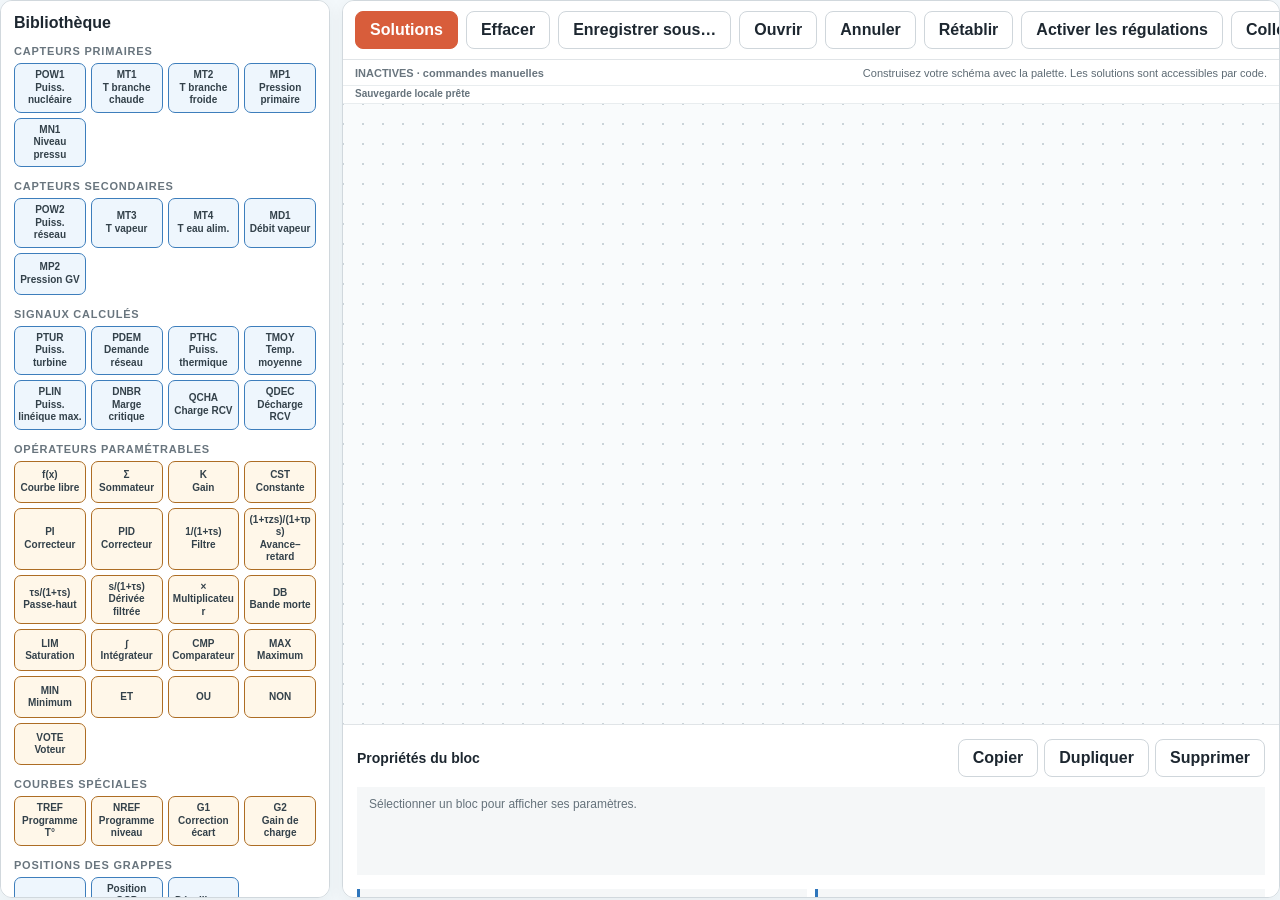
==== commit 2c7a23cb: "Ajouter le plafond LIM. TURB. pilotable depuis CC-REGUL" ====
--- a/simulateur/centurion-cc-regul.html
+++ b/simulateur/centurion-cc-regul.html
@@ -1555,6 +1555,7 @@
                 <button class="palette-item regul-only" type="button" data-block-type="gv4Out">ARE4<br>Vanne GV4</button>
                 <button class="palette-item regul-only" type="button" data-block-type="boricationOut">Borication directe<br>Marche / arrêt</button>
                 <button class="palette-item regul-only" type="button" data-block-type="dilutionOut">Dilution directe<br>Marche / arrêt</button>
+                <button class="palette-item regul-only" type="button" data-block-type="turbineLimitOut">LIM. TURB.<br>Plafond PTUR · %</button>
                 <button class="palette-item protect-only" type="button" data-block-type="aarOut">AAR<br>Arrêt automatique</button>
                 <button class="palette-item protect-only" type="button" data-block-type="risOut">IS<br>Injection sécurité</button>
                 <button class="palette-item protect-only" type="button" data-block-type="asgOut">ASG<br>Démarrage secours GV</button>
@@ -3330,7 +3331,8 @@
       qdecOut: { label: "QDEC", meaning: "Ancienne sortie de décharge RCV (m³/h)", role: "actuator" },
       qchargeOut: { label: "QCHARGE", meaning: "Signal de commande de la charge RCV (m³/h)", role: "actuator" },
       pchauffOut: { label: "PCHF", meaning: "Signal de commande des chaufferettes (kW)", role: "actuator" },
-      qaspOut: { label: "QASP", meaning: "Ouverture des vannes d’aspersion (%)", role: "actuator" }
+      qaspOut: { label: "QASP", meaning: "Ouverture des vannes d’aspersion (%)", role: "actuator" },
+      turbineLimitOut: { label: "LIM. TURB.", meaning: "Plafond de prise de charge turbine (%), borné à 0–100. Consigne admise = minimum de la demande PTUR et de ce signal.", role: "actuator" }
     };
     const SPECIAL_CURVE_PRESETS = {
       tref: {
@@ -3416,7 +3418,7 @@
       "voltageSignal", "fluxRateSignal", "aarSignal"
     ]);
     const REG_MANUAL_OUTPUT_TYPES = new Set(["posg", "qdecOut", "qchargeOut", "pchauffOut", "qaspOut",
-      "g3Out", "gv1Out", "gv2Out", "gv3Out", "gv4Out", "aarOut", "risOut", "asgOut", "boricationOut", "dilutionOut"]);
+      "g3Out", "gv1Out", "gv2Out", "gv3Out", "gv4Out", "aarOut", "risOut", "asgOut", "boricationOut", "dilutionOut", "turbineLimitOut"]);
     const REG_MULTI_INPUT_TYPES = new Set(["sum", "maximum", "minimum", "and", "or", "voter"]);
     const REG_FIXED_INPUT_COUNTS = { product: 2, extractInhibit: 2 };
     const REG_LABELED_INPUT_TYPES = new Set([...REG_MULTI_INPUT_TYPES, ...Object.keys(REG_FIXED_INPUT_COUNTS)]);
@@ -4756,6 +4758,7 @@
         qchargeOut: () => centurionInput?.signals?.qchaSignal
           ? `${fmt(centurionInput.signals.qchaSignal[0], 1)} m³/h` : `${fmt(C.CHARGE_FLOW_M3H, 1)} m³/h`,
         pchauffOut: () => `${fmt(centurionInput?.signals?.pchauffSignal?.[0] ?? s.heater, 1)} kW`,
+        turbineLimitOut: () => `${fmt(centurionInput?.signals?.turbineLimitSignal?.[0] ?? 100, 1)} %`,
         qaspOut: () => centurionInput?.signals?.qaspSignal
           ? `${fmt(centurionInput.signals.qaspSignal[0], 1)} %` : (s.spray ? "100 %" : "0 %")
       };
@@ -4989,7 +4992,7 @@
           result = links.length ? { ...first } : null;
         } else if (REG_MANUAL_OUTPUT_TYPES.has(node.type)) {
           const outputUnits = { posg: "pas extraits", qdecOut: "m³/h", qchargeOut: "m³/h", pchauffOut: "kW", qaspOut: "%",
-            g3Out: "pas", gv1Out: "%", gv2Out: "%", gv3Out: "%", gv4Out: "%",
+            g3Out: "pas", gv1Out: "%", gv2Out: "%", gv3Out: "%", gv4Out: "%", turbineLimitOut: "%",
             aarOut: "TOR", risOut: "TOR", asgOut: "TOR", boricationOut: "TOR", dilutionOut: "TOR" };
           result = links.length ? { value: firstValue, unit: outputUnits[node.type] } : null;
         }
@@ -5848,6 +5851,7 @@
         ,regOutputConnected("aarOut") ? "AAR" : null
         ,regOutputConnected("risOut") ? "IS" : null
         ,regOutputConnected("asgOut") ? "ASG" : null
+        ,regOutputConnected("turbineLimitOut") ? "LIM. TURB." : null
       ].filter(Boolean);
       $("regModeState").textContent = CENTURION_EDITOR_MODE === "protect"
         ? (regulationEnabled ? `PROTECTION ACTIVE · ${activeOutputs.join(" + ") || "aucune sortie reliée"}` : "PROTECTION INACTIVE")
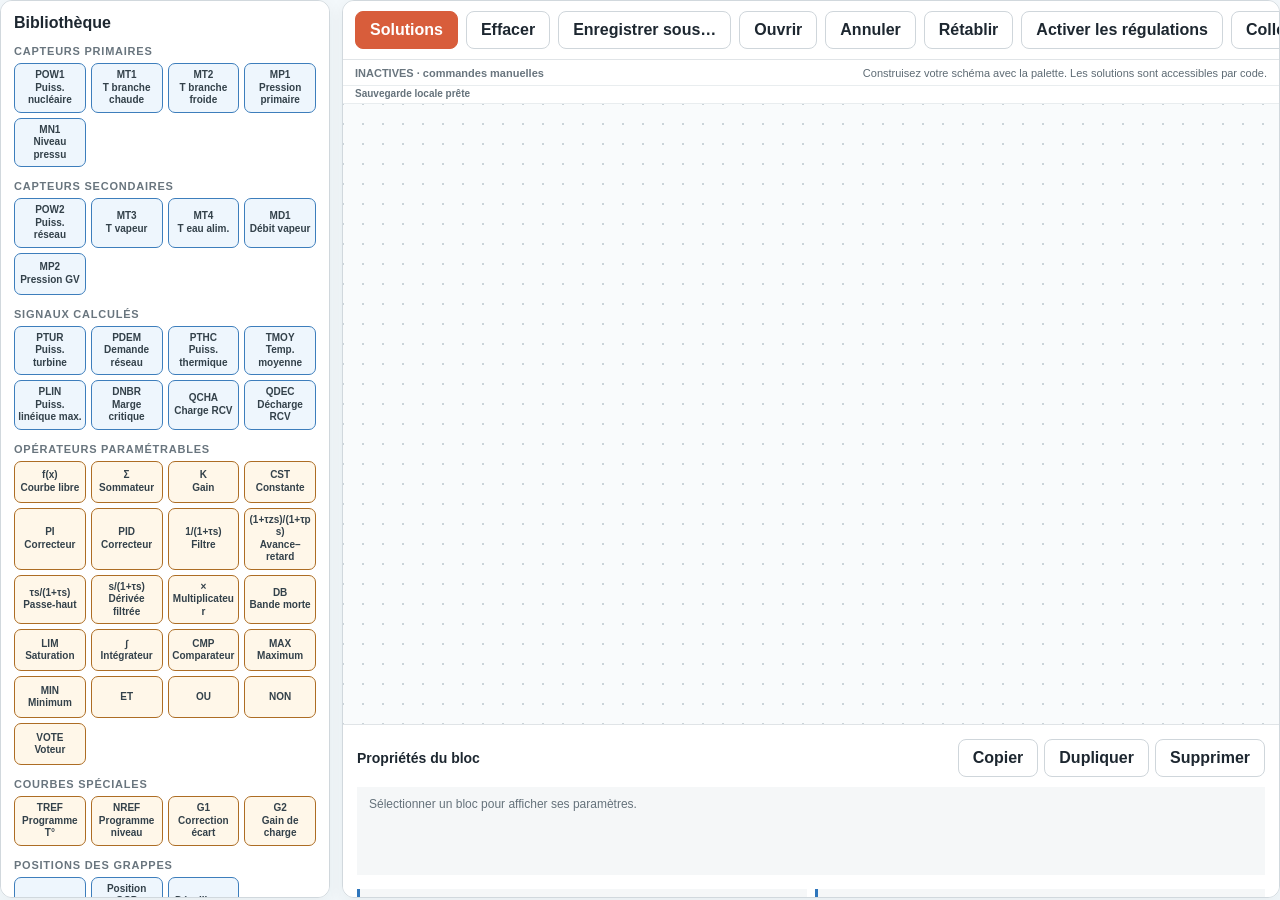
==== commit 6c6cb959: "Add full simulation JSON saves and reliable certificate P-T capture" ====
--- a/simulateur/centurion-cc-regul.html
+++ b/simulateur/centurion-cc-regul.html
@@ -3859,7 +3859,7 @@
       renderRegEditor();
       updateRegulationLive();
       regHistorySuspended = false;
-      if (wasEnabled && window.parent !== window)
+      if (wasEnabled && options.notifyParent !== false && window.parent !== window)
         window.parent.postMessage({type:"centurion-editor-enabled",mode:CENTURION_EDITOR_MODE,enabled:false},"*");
       if (options.autosave !== false) scheduleRegAutosave();
     }
@@ -6259,6 +6259,38 @@
     // (nécessaire aux fichiers locaux dont les iframes ont une origine opaque).
     function receiveCenturionCommand(data) {
       if(!data)return;
+      if(["centurion-editor-save","centurion-editor-validate","centurion-editor-restore"].includes(data.type)){
+        try{
+          let saved;
+          if(data.type==="centurion-editor-save"){
+            saved={mode:CENTURION_EDITOR_MODE,enabled:regulationEnabled,graph:currentRegModel(),
+              runtime:[...regRuntimeStates],lastSignals:[...regLastSignals],diagnostics:regLastDiagnostics,
+              input:centurionInput,local:{rods:s.rods,letdown:s.letdown,heater:s.heater,spray:s.spray}};
+          }else{
+            saved=data.saved;
+            if(!saved||saved.mode!==CENTURION_EDITOR_MODE||typeof saved.enabled!=="boolean"
+              ||!Array.isArray(saved.runtime)||!Array.isArray(saved.lastSignals)||!Array.isArray(saved.diagnostics))
+              throw new Error("État de l'atelier incompatible.");
+            const normalized=normalizeRegModel(saved.graph),ids=new Set(normalized.nodes.map(n=>n.id));
+            if(saved.runtime.length>1000||saved.runtime.some(entry=>!Array.isArray(entry)||entry.length!==2
+              ||!ids.has(entry[0])||!entry[1]||typeof entry[1]!=="object"||Array.isArray(entry[1])))
+              throw new Error("Mémoires des blocs invalides.");
+            if(data.type==="centurion-editor-restore"){
+              applyRegState(normalized,{name:normalized.name,migrate:false,autosave:false,notifyParent:false});
+              centurionInput=saved.input;Object.assign(s,saved.local);
+              setRegulationEnabled(saved.enabled,false);
+              regRuntimeStates=new Map(cloneRegParams(saved.runtime));
+              regLastSignals=new Map(cloneRegParams(saved.lastSignals));
+              regLastDiagnostics=[...saved.diagnostics];
+              regUndoStack=[];regRedoStack=[];updateRegHistoryButtons();
+              updateRegulationModeUI();updateRegulationLive();writeRegAutosave();
+            }
+          }
+          return {type:"centurion-editor-state-result",mode:CENTURION_EDITOR_MODE,requestId:data.requestId,
+            saved:data.type==="centurion-editor-save"?cloneRegParams(saved):undefined};
+        }catch(error){return {type:"centurion-editor-state-result",mode:CENTURION_EDITOR_MODE,
+          requestId:data.requestId,error:error.message};}
+      }
       if(data.type==="centurion-editor-connect"){
         return {type:"centurion-editor-ready",mode:CENTURION_EDITOR_MODE};
       }
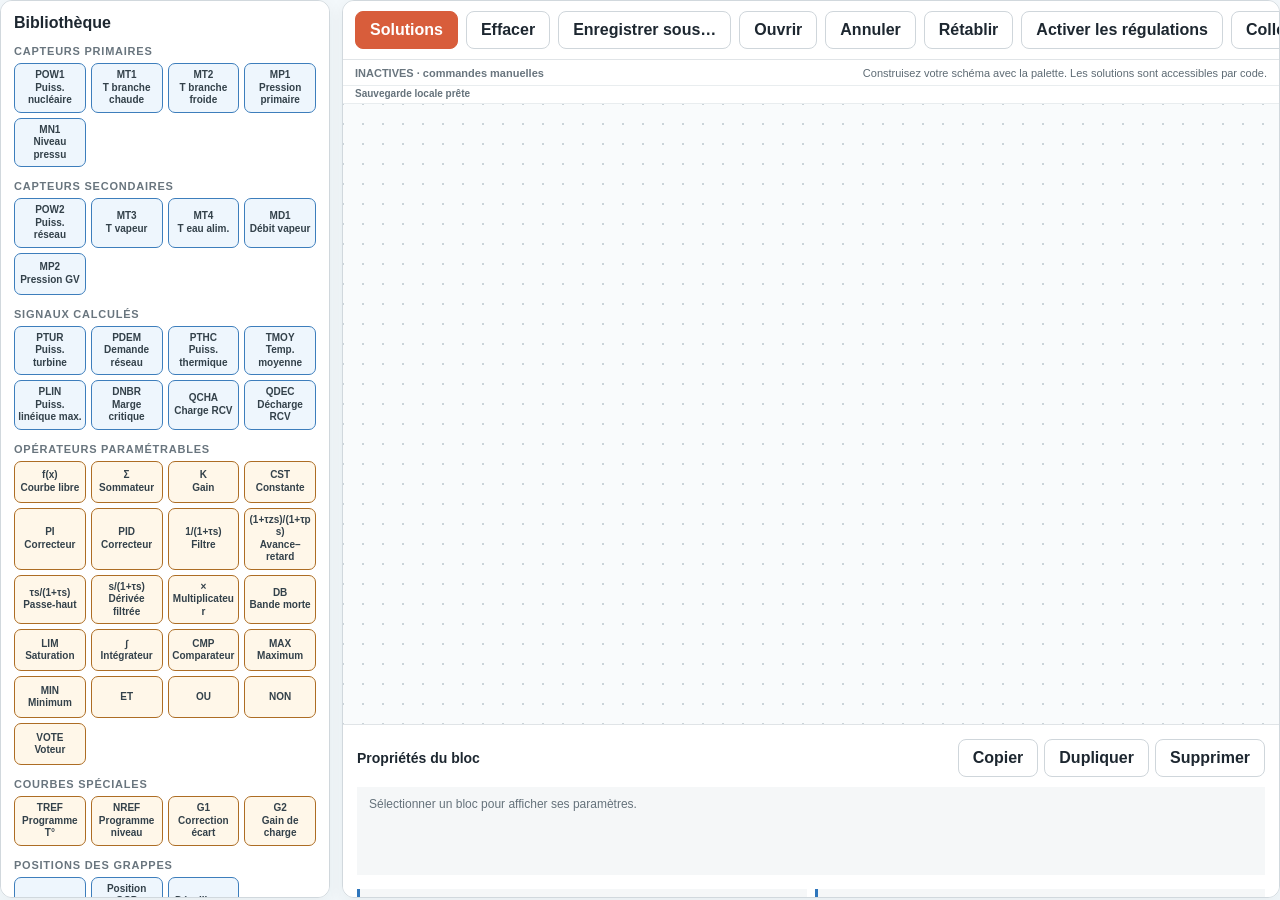
==== commit 194b4e5d: "Exclude deleted CC blocks from saved runtime memories" ====
--- a/simulateur/centurion-cc-regul.html
+++ b/simulateur/centurion-cc-regul.html
@@ -5267,6 +5267,10 @@
       const before = regStateSnapshot(true);
       regNodes = regNodes.filter(item => !ids.has(item.id));
       regLinks = regLinks.filter(link => !ids.has(link.from) && !ids.has(link.to));
+      for (const id of ids) {
+        regRuntimeStates.delete(id);
+        regLastSignals.delete(id);
+      }
       if (pendingPort && ids.has(pendingPort.nodeId)) pendingPort = null;
       selectedRegNodeId = null;
       selectedRegNodeIds = new Set();
@@ -6263,8 +6267,12 @@
         try{
           let saved;
           if(data.type==="centurion-editor-save"){
-            saved={mode:CENTURION_EDITOR_MODE,enabled:regulationEnabled,graph:currentRegModel(),
-              runtime:[...regRuntimeStates],lastSignals:[...regLastSignals],diagnostics:regLastDiagnostics,
+            const graph=currentRegModel(),ids=new Set(graph.nodes.map(node=>node.id));
+            // Nettoyer aussi les mémoires orphelines des sessions déjà ouvertes
+            // avec l'ancien éditeur, sans réinitialiser les blocs conservés.
+            const liveEntries=map=>[...map].filter(([id])=>ids.has(id));
+            saved={mode:CENTURION_EDITOR_MODE,enabled:regulationEnabled,graph,
+              runtime:liveEntries(regRuntimeStates),lastSignals:liveEntries(regLastSignals),diagnostics:regLastDiagnostics,
               input:centurionInput,local:{rods:s.rods,letdown:s.letdown,heater:s.heater,spray:s.spray}};
           }else{
             saved=data.saved;
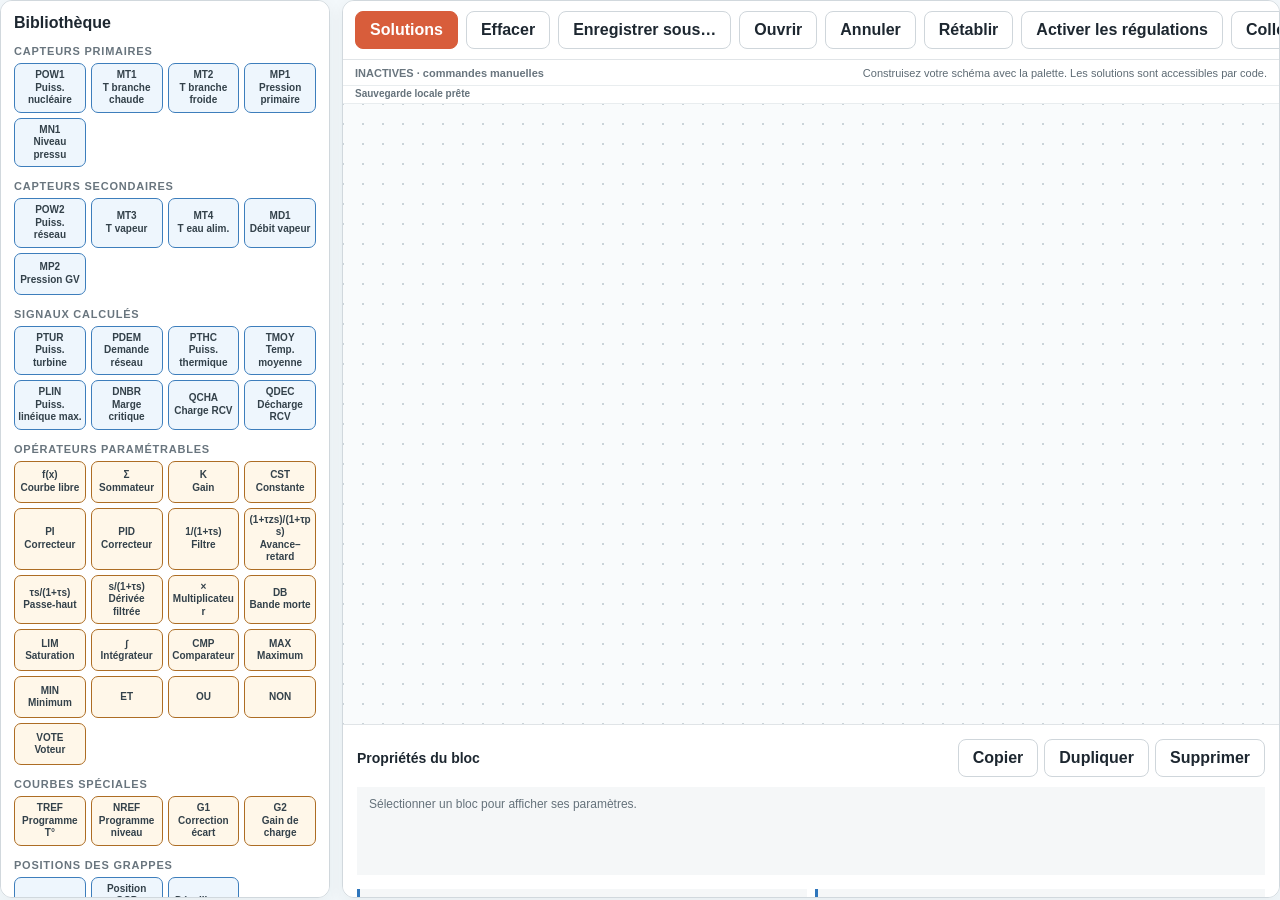
==== commit 5240662b: "Couple CPP inventory to pressurizer compression and RCV pump head" ====
--- a/simulateur/centurion-cc-regul.html
+++ b/simulateur/centurion-cc-regul.html
@@ -1808,9 +1808,9 @@
 
   <!-- Les modèles intégrés restent accessibles hors ligne et depuis file://. -->
 <script type="application/json" id="solutionDataTemperature">{"format":"SimuREP-Regulation","version":1,"name":"Modèle de régulation","savedAt":"2026-10-05T00:34:59.909Z","nodes":[{"id":"N1","type":"ptur","x":-422.6808575255819,"y":-370.109557053897,"label":"PTUR","params":{}},{"id":"N2","type":"curve","x":-102.9390772999448,"y":-304.36540353545394,"label":"Programme TREF","params":{"curveRole":"tref","xUnit":"% PN","yUnit":"°C","points":[{"x":0,"y":297.2},{"x":100,"y":306.5}]}},{"id":"N3","type":"tmoy","x":-413.61295986334824,"y":-505.3286627288333,"label":"TMOY","params":{}},{"id":"N4","type":"sum","x":170.54828729999304,"y":-353.4991605311744,"label":"Écart T","params":{"a":1,"b":-1}},{"id":"N12","type":"deadband","x":432.0191242532194,"y":-262.2051628092339,"label":"Hystérésis R · 0,83 / 0,55","params":{"width":0.69,"hysteresis":0.28,"mode":"entrée entière"}},{"id":"N13","type":"curve","x":701.8651617536481,"y":-139.19638183631199,"label":"Vitesse R · pas/min","params":{"curveRole":"rodSpeed","xUnit":"°C","yUnit":"pas/min","points":[{"x":-100,"y":72},{"x":-2.8,"y":72},{"x":-1.7333333333333334,"y":8},{"x":-0.55,"y":8},{"x":0,"y":0},{"x":0.55,"y":-8},{"x":1.7333333333333334,"y":-8},{"x":2.8,"y":-72},{"x":100,"y":-72}]},"role":"operator","meaning":"Loi statique définie par une table de points E1 → S avec interpolation linéaire"},{"id":"N14","type":"limit","x":980.7127009110309,"y":18.87148654826658,"label":"Limite ±72","params":{"min":-72,"max":72}},{"id":"N19","type":"integrator","x":1537.473381383356,"y":320.85497129525925,"label":"Position R · pas extraits","params":{"min":0,"max":260,"outputUnit":"pas extraits"}},{"id":"N20","type":"posg","x":1782.7676438805947,"y":458.53770413976525,"label":"RGL001MM","params":{}},{"id":"N41","type":"filter","label":"TREF filtrée · 60 s","params":{"tau":60},"x":0,"y":-745.3286627288333,"role":"operator","meaning":"Filtre du premier ordre"}],"links":[{"from":"N1","to":"N2","toPort":0},{"from":"N3","to":"N4","toPort":0},{"from":"N41","to":"N4","toPort":1},{"from":"N12","to":"N13","toPort":0},{"from":"N13","to":"N14","toPort":0},{"from":"N19","to":"N20","toPort":0},{"from":"N4","to":"N12","toPort":0},{"from":"N14","to":"N19","toPort":0},{"from":"N2","to":"N41","toPort":0}],"nodeCounter":41,"viewport":{"x":277.91949072381817,"y":270.50475756564447,"zoom":0.4214784000000001}}</script>
-<script type="application/json" id="solutionDataLevel">{"format":"SimuREP-Regulation","version":1,"name":"Modèle de régulation","savedAt":"2026-10-05T00:34:59.911Z","nodes":[{"id":"N1","type":"ptur","x":-422.6808575255819,"y":-370.109557053897,"label":"PTUR","params":{}},{"id":"N2","type":"curve","x":-102.9390772999448,"y":-304.36540353545394,"label":"Programme TREF","params":{"curveRole":"tref","xUnit":"% PN","yUnit":"°C","points":[{"x":0,"y":297.2},{"x":100,"y":306.5}]}},{"id":"N3","type":"tmoy","x":-413.61295986334824,"y":-505.3286627288333,"label":"TMOY","params":{}},{"id":"N4","type":"sum","x":170.54828729999304,"y":-353.4991605311744,"label":"Écart T","params":{"a":1,"b":-1}},{"id":"N12","type":"deadband","x":426.0876221881076,"y":-256.27366074412214,"label":"Hystérésis R · 0,83 / 0,55","params":{"width":0.69,"hysteresis":0.28,"mode":"entrée entière"}},{"id":"N13","type":"curve","x":634.6413751410067,"y":-160.94527101240914,"label":"Vitesse R · pas/min","params":{"curveRole":"rodSpeed","xUnit":"°C","yUnit":"pas/min","points":[{"x":-100,"y":72},{"x":-2.8,"y":72},{"x":-1.7333333333333334,"y":8},{"x":-0.55,"y":8},{"x":0,"y":0},{"x":0.55,"y":-8},{"x":1.7333333333333334,"y":-8},{"x":2.8,"y":-72},{"x":100,"y":-72}]},"role":"operator","meaning":"Loi statique définie par une table de points E1 → S avec interpolation linéaire"},{"id":"N14","type":"limit","x":962.9181947156957,"y":-2.877402627830577,"label":"Limite ±72","params":{"min":-72,"max":72}},{"id":"N19","type":"integrator","x":1470.2495947707146,"y":299.10608211916207,"label":"Position R · pas extraits","params":{"min":0,"max":260,"outputUnit":"pas extraits"}},{"id":"N20","type":"posg","x":1715.5438572679534,"y":436.7888149636681,"label":"RGL001MM","params":{}},{"id":"N21","type":"curve","x":158.13459516847382,"y":211.57818001140396,"label":"Programme NREF","params":{"curveRole":"nref","xUnit":"°C","yUnit":"%","points":[{"x":297.2,"y":20},{"x":306.5,"y":41.8}]}},{"id":"N22","type":"nrefOut","x":419.6599893881725,"y":329.93006657620987,"label":"NREF","params":{}},{"id":"N23","type":"mn1Signal","x":453.64834842389104,"y":228.7436311291005,"label":"MN1","params":{}},{"id":"N24","type":"sum","x":735.969308753618,"y":408.422563211502,"label":"Erreur niveau","params":{"a":-1,"b":1}},{"id":"N25","type":"pi","x":987.9634822816652,"y":456.7205720399731,"label":"PI niveau","params":{"kp":1.5,"ki":0.08,"min":-15,"max":15,"outputUnit":"m³/h"}},{"id":"N26","type":"qdecSignal","x":987.9634822816652,"y":639.8767217455572,"label":"QDEC · orifices","params":{}},{"id":"N27","type":"sum","x":1268.038080991157,"y":563.6775696126163,"label":"Débit demandé","params":{"a":1,"b":1}},{"id":"N28","type":"limit","x":1534.634098648099,"y":642.3021184440831,"label":"Limite QCHARGE","params":{"min":6,"max":36}},{"id":"N29","type":"qchargeOut","x":1792.244176226734,"y":689.4769464624367,"label":"QCHARGE","params":{}},{"id":"N38","type":"tmoy","x":-89.96178062534011,"y":87.27647223289733,"label":"TMOY","params":{}},{"id":"N41","type":"filter","label":"TREF filtrée · 60 s","params":{"tau":60},"x":0,"y":-745.3286627288333,"role":"operator","meaning":"Filtre du premier ordre"}],"links":[{"from":"N1","to":"N2","toPort":0},{"from":"N3","to":"N4","toPort":0},{"from":"N41","to":"N4","toPort":1},{"from":"N12","to":"N13","toPort":0},{"from":"N13","to":"N14","toPort":0},{"from":"N19","to":"N20","toPort":0},{"from":"N21","to":"N22","toPort":0},{"from":"N23","to":"N24","toPort":0},{"from":"N22","to":"N24","toPort":1},{"from":"N24","to":"N25","toPort":0},{"from":"N25","to":"N27","toPort":0},{"from":"N26","to":"N27","toPort":1},{"from":"N27","to":"N28","toPort":0},{"from":"N28","to":"N29","toPort":0},{"from":"N38","to":"N21","toPort":0},{"from":"N4","to":"N12","toPort":0},{"from":"N14","to":"N19","toPort":0},{"from":"N2","to":"N41","toPort":0}],"nodeCounter":41,"viewport":{"x":345.4767835354962,"y":-74.82493547954459,"zoom":0.37632000000000004}}</script>
-<script type="application/json" id="solutionDataPressure">{"format":"SimuREP-Regulation","version":1,"name":"Modèle de régulation","savedAt":"2026-10-05T00:34:59.911Z","nodes":[{"id":"N1","type":"ptur","x":-422.6808575255819,"y":-370.109557053897,"label":"PTUR","params":{}},{"id":"N2","type":"curve","x":-102.9390772999448,"y":-304.36540353545394,"label":"Programme TREF","params":{"curveRole":"tref","xUnit":"% PN","yUnit":"°C","points":[{"x":0,"y":297.2},{"x":100,"y":306.5}]}},{"id":"N3","type":"tmoy","x":-413.61295986334824,"y":-505.3286627288333,"label":"TMOY","params":{}},{"id":"N4","type":"sum","x":170.54828729999304,"y":-353.4991605311744,"label":"Écart T","params":{"a":1,"b":-1}},{"id":"N12","type":"deadband","x":426.0876221881076,"y":-256.27366074412214,"label":"Hystérésis R · 0,83 / 0,55","params":{"width":0.69,"hysteresis":0.28,"mode":"entrée entière"}},{"id":"N13","type":"curve","x":634.6413751410067,"y":-160.94527101240914,"label":"Vitesse R · pas/min","params":{"curveRole":"rodSpeed","xUnit":"°C","yUnit":"pas/min","points":[{"x":-100,"y":72},{"x":-2.8,"y":72},{"x":-1.7333333333333334,"y":8},{"x":-0.55,"y":8},{"x":0,"y":0},{"x":0.55,"y":-8},{"x":1.7333333333333334,"y":-8},{"x":2.8,"y":-72},{"x":100,"y":-72}]},"role":"operator","meaning":"Loi statique définie par une table de points E1 → S avec interpolation linéaire"},{"id":"N14","type":"limit","x":962.9181947156957,"y":-2.877402627830577,"label":"Limite ±72","params":{"min":-72,"max":72}},{"id":"N19","type":"integrator","x":1470.2495947707146,"y":299.10608211916207,"label":"Position R · pas extraits","params":{"min":0,"max":260,"outputUnit":"pas extraits"}},{"id":"N20","type":"posg","x":1715.5438572679534,"y":436.7888149636681,"label":"RGL001MM","params":{}},{"id":"N21","type":"curve","x":158.13459516847382,"y":211.57818001140396,"label":"Programme NREF","params":{"curveRole":"nref","xUnit":"°C","yUnit":"%","points":[{"x":297.2,"y":20},{"x":306.5,"y":41.8}]}},{"id":"N22","type":"nrefOut","x":419.6599893881725,"y":329.93006657620987,"label":"NREF","params":{}},{"id":"N23","type":"mn1Signal","x":453.64834842389104,"y":228.7436311291005,"label":"MN1","params":{}},{"id":"N24","type":"sum","x":735.969308753618,"y":408.422563211502,"label":"Erreur niveau","params":{"a":-1,"b":1}},{"id":"N25","type":"pi","x":987.9634822816652,"y":456.7205720399731,"label":"PI niveau","params":{"kp":1.5,"ki":0.08,"min":-15,"max":15,"outputUnit":"m³/h"}},{"id":"N26","type":"qdecSignal","x":987.9634822816652,"y":639.8767217455572,"label":"QDEC · orifices","params":{}},{"id":"N27","type":"sum","x":1268.038080991157,"y":563.6775696126163,"label":"Débit demandé","params":{"a":1,"b":1}},{"id":"N28","type":"limit","x":1534.634098648099,"y":642.3021184440831,"label":"Limite QCHARGE","params":{"min":6,"max":36}},{"id":"N29","type":"qchargeOut","x":1792.244176226734,"y":689.4769464624367,"label":"QCHARGE","params":{}},{"id":"N30","type":"constant","x":-208.35817262038688,"y":835.8012122292114,"label":"PREF","params":{"value":155,"unit":"bar abs."}},{"id":"N31","type":"mp1Signal","x":-204.346812584253,"y":660.8730430355401,"label":"MP1","params":{}},{"id":"N32","type":"sum","x":81.98549309120978,"y":775.4574363396309,"label":"Erreur pression","params":{"a":1,"b":-1}},{"id":"N33","type":"pid","x":357.28626485934745,"y":857.6923737360742,"label":"PID pression","params":{"kp":1,"ki":0,"kd":0,"tauD":2,"min":-10,"max":10,"outputUnit":"bar"}},{"id":"N34","type":"curve","x":657.658697921225,"y":889.010332462391,"label":"Répartition PCHF","params":{"curveRole":"heater","xUnit":"bar","yUnit":"kW","points":[{"x":-10,"y":2160},{"x":-1.7,"y":2160},{"x":-1,"y":576},{"x":1,"y":0},{"x":10,"y":0}]}},{"id":"N35","type":"pchauffOut","x":941.9852501266316,"y":975.2567033469572,"label":"PCHF","params":{}},{"id":"N36","type":"curve","x":657.658697921225,"y":1059.010332462391,"label":"Ouverture aspersion","params":{"curveRole":"spray","xUnit":"bar","yUnit":"%","points":[{"x":-10,"y":0},{"x":2,"y":0},{"x":5.2,"y":100},{"x":10,"y":100}]}},{"id":"N37","type":"qaspOut","x":938.9766566475419,"y":1130.2136624995198,"label":"QASP","params":{}},{"id":"N38","type":"tmoy","x":-89.96178062534011,"y":87.27647223289733,"label":"TMOY","params":{}},{"id":"N41","type":"filter","label":"TREF filtrée · 60 s","params":{"tau":60},"x":0,"y":-745.3286627288333,"role":"operator","meaning":"Filtre du premier ordre"}],"links":[{"from":"N1","to":"N2","toPort":0},{"from":"N3","to":"N4","toPort":0},{"from":"N41","to":"N4","toPort":1},{"from":"N12","to":"N13","toPort":0},{"from":"N13","to":"N14","toPort":0},{"from":"N19","to":"N20","toPort":0},{"from":"N21","to":"N22","toPort":0},{"from":"N23","to":"N24","toPort":0},{"from":"N22","to":"N24","toPort":1},{"from":"N24","to":"N25","toPort":0},{"from":"N25","to":"N27","toPort":0},{"from":"N26","to":"N27","toPort":1},{"from":"N27","to":"N28","toPort":0},{"from":"N28","to":"N29","toPort":0},{"from":"N31","to":"N32","toPort":0},{"from":"N30","to":"N32","toPort":1},{"from":"N32","to":"N33","toPort":0},{"from":"N33","to":"N34","toPort":0},{"from":"N34","to":"N35","toPort":0},{"from":"N33","to":"N36","toPort":0},{"from":"N36","to":"N37","toPort":0},{"from":"N38","to":"N21","toPort":0},{"from":"N4","to":"N12","toPort":0},{"from":"N14","to":"N19","toPort":0},{"from":"N2","to":"N41","toPort":0}],"nodeCounter":41,"viewport":{"x":382.9767835354962,"y":144.34175153217416,"zoom":0.37632000000000004}}</script>
-<script type="application/json" id="solutionDataComplete">{"format":"SimuREP-Regulation","version":1,"name":"Modèle de régulation","savedAt":"2026-10-06T16:45:38.763Z","nodes":[{"id":"N1","type":"ptur","x":-982.0987955729166,"y":-548.1481424967448,"label":"PTUR","params":{}},{"id":"N2","type":"curve","x":-682.0987955729166,"y":-548.1481424967448,"label":"Programme TREF","params":{"curveRole":"tref","xUnit":"% PN","yUnit":"°C","points":[{"x":0,"y":297.2},{"x":100,"y":306.5}]}},{"id":"N3","type":"tmoy","x":-326.9654904025966,"y":-641.3811191761876,"label":"TMOY","params":{}},{"id":"N4","type":"sum","x":-82.09879557291667,"y":-448.14814249674475,"label":"Écart T","params":{"a":1,"b":-1}},{"id":"N5","type":"pow1","x":-982.0987955729166,"y":-98.14814249674475,"label":"POW1","params":{}},{"id":"N6","type":"sum","x":-382.0987955729167,"y":1.8518575032552462,"label":"Écart puissance","params":{"a":1,"b":-1}},{"id":"N7","type":"highpass","x":-82.09879557291667,"y":1.8518575032552462,"label":"D filtrée","params":{"tau":50}},{"id":"N8","type":"curve","x":217.90120442708331,"y":1.8518575032552462,"label":"Courbe G1","params":{"curveRole":"g1","xUnit":"% PN","yUnit":"°C","points":[{"x":-12.6,"y":-6},{"x":-8.47,"y":-6},{"x":-1,"y":-0.4},{"x":0,"y":0},{"x":1,"y":0.4},{"x":8.47,"y":6},{"x":12.6,"y":6}]}},{"id":"N9","type":"curve","x":217.90120442708331,"y":261.85185750325525,"label":"Courbe G2","params":{"curveRole":"g2","xUnit":"% PN","yUnit":"","points":[{"x":0,"y":4},{"x":25,"y":4},{"x":50,"y":2},{"x":75,"y":1.3333333333333333},{"x":100,"y":1},{"x":126,"y":1}]}},{"id":"N10","type":"product","x":520.9778725130599,"y":92.61255070241111,"label":"Correction puissance","params":{}},{"id":"N11","type":"sum","x":817.9012044270834,"y":-448.14814249674475,"label":"Écart corrigé","params":{"a":1,"b":1}},{"id":"N12","type":"deadband","x":1117.9012044270833,"y":-448.14814249674475,"label":"Hystérésis R · 0,83 / 0,55","params":{"width":0.69,"hysteresis":0.28,"mode":"entrée entière"}},{"id":"N13","type":"curve","x":1417.9012044270833,"y":-448.14814249674475,"label":"Vitesse R · pas/min","params":{"curveRole":"rodSpeed","xUnit":"°C","yUnit":"pas/min","points":[{"x":-100,"y":72},{"x":-2.8,"y":72},{"x":-1.7333333333333334,"y":8},{"x":-0.55,"y":8},{"x":0,"y":0},{"x":0.55,"y":-8},{"x":1.7333333333333334,"y":-8},{"x":2.8,"y":-72},{"x":100,"y":-72}]}},{"id":"N14","type":"limit","x":1717.9012044270833,"y":-448.14814249674475,"label":"Limite ±72","params":{"min":-72,"max":72}},{"id":"N16","type":"compare","x":1754.0825276529777,"y":-37.775187246337964,"label":"POW1 ≥ 99 ?","params":{"relation":"≥","threshold":99,"whenTrue":0,"whenFalse":1}},{"id":"N17","type":"product","x":2054.0825276529777,"y":-37.775187246337964,"label":"Vitesse autorisée","params":{}},{"id":"N18","type":"minimum","x":2274.615454869069,"y":-477.4376925269029,"label":"Inhibition extraction","params":{}},{"id":"N19","type":"integrator","x":2574.615454869069,"y":-477.4376925269029,"label":"Position R · pas extraits","params":{"min":0,"max":260,"outputUnit":"pas extraits"}},{"id":"N20","type":"posg","x":2874.615454869069,"y":-477.4376925269029,"label":"RGL001MM","params":{}},{"id":"N21","type":"curve","x":124.25857366001685,"y":712.3505590237388,"label":"Programme NREF","params":{"curveRole":"nref","xUnit":"°C","yUnit":"%","points":[{"x":297.2,"y":20},{"x":306.5,"y":41.8}]}},{"id":"N22","type":"nrefOut","x":385.78396787971553,"y":830.7024455885447,"label":"NREF","params":{}},{"id":"N23","type":"mn1Signal","x":419.77232691543406,"y":729.5160101414353,"label":"MN1","params":{}},{"id":"N24","type":"sum","x":702.0932872451609,"y":909.1949422238368,"label":"Erreur niveau","params":{"a":-1,"b":1}},{"id":"N25","type":"pi","x":954.0874607732081,"y":957.492951052308,"label":"PI niveau","params":{"kp":1.5,"ki":0.08,"min":-15,"max":15,"outputUnit":"m³/h"}},{"id":"N26","type":"qdecSignal","x":954.0874607732081,"y":1140.6491007578923,"label":"QDEC · orifices","params":{}},{"id":"N27","type":"sum","x":1234.1620594827,"y":1064.4499486249513,"label":"Débit demandé","params":{"a":1,"b":1}},{"id":"N28","type":"limit","x":1500.758077139642,"y":1143.0744974564182,"label":"Limite QCHARGE","params":{"min":6,"max":36}},{"id":"N29","type":"qchargeOut","x":1758.3681547182769,"y":1190.2493254747717,"label":"QCHARGE","params":{}},{"id":"N30","type":"constant","x":-242.23419412884385,"y":1336.5735912415464,"label":"PREF","params":{"value":155,"unit":"bar abs."}},{"id":"N31","type":"mp1Signal","x":-238.22283409270997,"y":1161.6454220478752,"label":"MP1","params":{}},{"id":"N32","type":"sum","x":48.1094715827528,"y":1276.229815351966,"label":"Erreur pression","params":{"a":1,"b":-1}},{"id":"N33","type":"pid","x":323.4102433508905,"y":1358.4647527484092,"label":"PID pression","params":{"kp":1,"ki":0,"kd":0,"tauD":2,"min":-10,"max":10,"outputUnit":"bar"}},{"id":"N34","type":"curve","x":623.782676412768,"y":1389.782711474726,"label":"Répartition PCHF","params":{"curveRole":"heater","xUnit":"bar","yUnit":"kW","points":[{"x":-10,"y":2160},{"x":-1.7,"y":2160},{"x":-1,"y":576},{"x":1,"y":0},{"x":10,"y":0}]}},{"id":"N35","type":"pchauffOut","x":908.1092286181746,"y":1476.0290823592923,"label":"PCHF","params":{}},{"id":"N36","type":"curve","x":623.782676412768,"y":1559.782711474726,"label":"Ouverture aspersion","params":{"curveRole":"spray","xUnit":"bar","yUnit":"%","points":[{"x":-10,"y":0},{"x":2,"y":0},{"x":5.2,"y":100},{"x":10,"y":100}]}},{"id":"N37","type":"qaspOut","x":905.1006351390848,"y":1630.9860415118549,"label":"QASP","params":{}},{"id":"N38","type":"tmoy","x":-123.83780213379708,"y":588.0488512452322,"label":"TMOY","params":{}},{"id":"N39","type":"ptur","x":-982.0987955729166,"y":161.85185750325525,"label":"PTUR","params":{}},{"id":"N40","type":"pow1","x":1454.0825276529777,"y":-37.775187246337964,"label":"POW1","params":{}},{"id":"N41","type":"gcpPowerSignal","x":-683.775408078488,"y":1818.6888848952149,"label":"P GCP recalée","params":{}},{"id":"N42","type":"curve","x":-342.4792474928338,"y":1906.2547586456874,"label":"Courbe G3 d'étude","params":{"curveRole":"g3","xUnit":"% PN","yUnit":"pas","points":[{"x":0,"y":260},{"x":10,"y":290},{"x":20,"y":315},{"x":30,"y":340},{"x":40,"y":355},{"x":50,"y":390},{"x":60,"y":440},{"x":70,"y":482},{"x":80,"y":535},{"x":90,"y":600},{"x":100,"y":780}]}},{"id":"N43","type":"g3Out","x":10.075210661707388,"y":2013.8356384524732,"label":"G3 · pas de chevauchement","params":{}},{"id":"N44","type":"gv1LevelSignal","x":-650,"y":2150,"label":"105MN","params":{}},{"id":"N45","type":"gvSetpointSignal","x":-650,"y":2275,"label":"NREF GV1","params":{}},{"id":"N46","type":"sum","x":-380,"y":2210,"label":"Écart niveau GV1","params":{"a":-1,"b":1}},{"id":"N47","type":"pi","x":-100,"y":2210,"label":"PI GV1","params":{"kp":2,"ki":0.1,"min":-20,"max":20,"outputUnit":"%"}},{"id":"N48","type":"gv1SteamSignal","x":-380,"y":2375,"label":"VAP1","params":{}},{"id":"N49","type":"gain","x":-100,"y":2375,"label":"Vapeur → ARE1","params":{"k":0.10526315789473684,"outputUnit":"%"}},{"id":"N50","type":"sum","x":190,"y":2265,"label":"Débit demandé GV1","params":{"a":1,"b":1}},{"id":"N51","type":"limit","x":470,"y":2265,"label":"Vanne ARE1","params":{"min":0,"max":100}},{"id":"N52","type":"gv1Out","x":735,"y":2265,"label":"ARE1","params":{}},{"id":"N53","type":"gv2LevelSignal","x":-650,"y":2540,"label":"205MN","params":{}},{"id":"N54","type":"gvSetpointSignal","x":-650,"y":2665,"label":"NREF GV2","params":{}},{"id":"N55","type":"sum","x":-380,"y":2600,"label":"Écart niveau GV2","params":{"a":-1,"b":1}},{"id":"N56","type":"pi","x":-100,"y":2600,"label":"PI GV2","params":{"kp":2,"ki":0.1,"min":-20,"max":20,"outputUnit":"%"}},{"id":"N57","type":"gv2SteamSignal","x":-380,"y":2765,"label":"VAP2","params":{}},{"id":"N58","type":"gain","x":-100,"y":2765,"label":"Vapeur → ARE2","params":{"k":0.10526315789473684,"outputUnit":"%"}},{"id":"N59","type":"sum","x":190,"y":2655,"label":"Débit demandé GV2","params":{"a":1,"b":1}},{"id":"N60","type":"limit","x":470,"y":2655,"label":"Vanne ARE2","params":{"min":0,"max":100}},{"id":"N61","type":"gv2Out","x":735,"y":2655,"label":"ARE2","params":{}},{"id":"N62","type":"gv3LevelSignal","x":-650,"y":2930,"label":"305MN","params":{}},{"id":"N63","type":"gvSetpointSignal","x":-650,"y":3055,"label":"NREF GV3","params":{}},{"id":"N64","type":"sum","x":-380,"y":2990,"label":"Écart niveau GV3","params":{"a":-1,"b":1}},{"id":"N65","type":"pi","x":-100,"y":2990,"label":"PI GV3","params":{"kp":2,"ki":0.1,"min":-20,"max":20,"outputUnit":"%"}},{"id":"N66","type":"gv3SteamSignal","x":-380,"y":3155,"label":"VAP3","params":{}},{"id":"N67","type":"gain","x":-100,"y":3155,"label":"Vapeur → ARE3","params":{"k":0.10526315789473684,"outputUnit":"%"}},{"id":"N68","type":"sum","x":190,"y":3045,"label":"Débit demandé GV3","params":{"a":1,"b":1}},{"id":"N69","type":"limit","x":470,"y":3045,"label":"Vanne ARE3","params":{"min":0,"max":100}},{"id":"N70","type":"gv3Out","x":735,"y":3045,"label":"ARE3","params":{}},{"id":"N71","type":"gv4LevelSignal","x":-650,"y":3320,"label":"405MN","params":{}},{"id":"N72","type":"gvSetpointSignal","x":-650,"y":3445,"label":"NREF GV4","params":{}},{"id":"N73","type":"sum","x":-380,"y":3380,"label":"Écart niveau GV4","params":{"a":-1,"b":1}},{"id":"N74","type":"pi","x":-100,"y":3380,"label":"PI GV4","params":{"kp":2,"ki":0.1,"min":-20,"max":20,"outputUnit":"%"}},{"id":"N75","type":"gv4SteamSignal","x":-380,"y":3545,"label":"VAP4","params":{}},{"id":"N76","type":"gain","x":-100,"y":3545,"label":"Vapeur → ARE4","params":{"k":0.10526315789473684,"outputUnit":"%"}},{"id":"N77","type":"sum","x":190,"y":3435,"label":"Débit demandé GV4","params":{"a":1,"b":1}},{"id":"N78","type":"limit","x":470,"y":3435,"label":"Vanne ARE4","params":{"min":0,"max":100}},{"id":"N79","type":"gv4Out","x":735,"y":3435,"label":"ARE4","params":{}},{"id":"N80","type":"filter","x":-382.0987955729167,"y":-548.1481424967448,"label":"TREF filtrée · 60 s","params":{"tau":60}},{"id":"N81","type":"filter","x":-682.0987955729166,"y":-98.14814249674475,"label":"Flux filtré · 2 s","params":{"tau":2}},{"id":"N82","type":"filter","x":-685.5445904629129,"y":49.86242308391434,"label":"Charge filtrée · 2 s","params":{"tau":2}},{"id":"N83","type":"leadlag","x":217.90120442708331,"y":-448.14814249674475,"label":"Compensation T · 50 / 6,7 s","params":{"tauZero":50,"tauPole":6.7}},{"id":"N84","type":"filter","x":517.9012044270834,"y":-448.14814249674475,"label":"Écart T filtré · 1 s","params":{"tau":1}}],"links":[{"from":"N1","to":"N2","toPort":0},{"from":"N3","to":"N4","toPort":0},{"from":"N80","to":"N4","toPort":1},{"from":"N81","to":"N6","toPort":0},{"from":"N6","to":"N7","toPort":0},{"from":"N7","to":"N8","toPort":0},{"from":"N84","to":"N11","toPort":0},{"from":"N10","to":"N11","toPort":1},{"from":"N11","to":"N12","toPort":0},{"from":"N12","to":"N13","toPort":0},{"from":"N13","to":"N14","toPort":0},{"from":"N16","to":"N17","toPort":1},{"from":"N17","to":"N18","toPort":1},{"from":"N18","to":"N19","toPort":0},{"from":"N19","to":"N20","toPort":0},{"from":"N21","to":"N22","toPort":0},{"from":"N23","to":"N24","toPort":0},{"from":"N22","to":"N24","toPort":1},{"from":"N24","to":"N25","toPort":0},{"from":"N25","to":"N27","toPort":0},{"from":"N26","to":"N27","toPort":1},{"from":"N27","to":"N28","toPort":0},{"from":"N28","to":"N29","toPort":0},{"from":"N31","to":"N32","toPort":0},{"from":"N30","to":"N32","toPort":1},{"from":"N32","to":"N33","toPort":0},{"from":"N33","to":"N34","toPort":0},{"from":"N34","to":"N35","toPort":0},{"from":"N33","to":"N36","toPort":0},{"from":"N36","to":"N37","toPort":0},{"from":"N38","to":"N21","toPort":0},{"from":"N39","to":"N9","toPort":0},{"from":"N82","to":"N6","toPort":1},{"from":"N40","to":"N16","toPort":0},{"from":"N41","to":"N42","toPort":0},{"from":"N42","to":"N43","toPort":0},{"from":"N44","to":"N46","toPort":0},{"from":"N45","to":"N46","toPort":1},{"from":"N46","to":"N47","toPort":0},{"from":"N48","to":"N49","toPort":0},{"from":"N47","to":"N50","toPort":0},{"from":"N49","to":"N50","toPort":1},{"from":"N50","to":"N51","toPort":0},{"from":"N51","to":"N52","toPort":0},{"from":"N53","to":"N55","toPort":0},{"from":"N54","to":"N55","toPort":1},{"from":"N55","to":"N56","toPort":0},{"from":"N57","to":"N58","toPort":0},{"from":"N56","to":"N59","toPort":0},{"from":"N58","to":"N59","toPort":1},{"from":"N59","to":"N60","toPort":0},{"from":"N60","to":"N61","toPort":0},{"from":"N62","to":"N64","toPort":0},{"from":"N63","to":"N64","toPort":1},{"from":"N64","to":"N65","toPort":0},{"from":"N66","to":"N67","toPort":0},{"from":"N65","to":"N68","toPort":0},{"from":"N67","to":"N68","toPort":1},{"from":"N68","to":"N69","toPort":0},{"from":"N69","to":"N70","toPort":0},{"from":"N71","to":"N73","toPort":0},{"from":"N72","to":"N73","toPort":1},{"from":"N73","to":"N74","toPort":0},{"from":"N75","to":"N76","toPort":0},{"from":"N74","to":"N77","toPort":0},{"from":"N76","to":"N77","toPort":1},{"from":"N77","to":"N78","toPort":0},{"from":"N78","to":"N79","toPort":0},{"from":"N14","to":"N17","toPort":0},{"from":"N14","to":"N18","toPort":0},{"from":"N2","to":"N80","toPort":0},{"from":"N5","to":"N81","toPort":0},{"from":"N39","to":"N82","toPort":0},{"from":"N4","to":"N83","toPort":0},{"from":"N83","to":"N84","toPort":0},{"from":"N8","to":"N10","toPort":0},{"from":"N9","to":"N10","toPort":1}],"nodeCounter":84,"viewport":{"x":523.8809035150457,"y":-569.5782369755982,"zoom":0.5921468055552003}}</script>
+<script type="application/json" id="solutionDataLevel">{"format":"SimuREP-Regulation","version":1,"name":"Modèle de régulation","savedAt":"2026-10-05T00:34:59.911Z","nodes":[{"id":"N1","type":"ptur","x":-422.6808575255819,"y":-370.109557053897,"label":"PTUR","params":{}},{"id":"N2","type":"curve","x":-102.9390772999448,"y":-304.36540353545394,"label":"Programme TREF","params":{"curveRole":"tref","xUnit":"% PN","yUnit":"°C","points":[{"x":0,"y":297.2},{"x":100,"y":306.5}]}},{"id":"N3","type":"tmoy","x":-413.61295986334824,"y":-505.3286627288333,"label":"TMOY","params":{}},{"id":"N4","type":"sum","x":170.54828729999304,"y":-353.4991605311744,"label":"Écart T","params":{"a":1,"b":-1}},{"id":"N12","type":"deadband","x":426.0876221881076,"y":-256.27366074412214,"label":"Hystérésis R · 0,83 / 0,55","params":{"width":0.69,"hysteresis":0.28,"mode":"entrée entière"}},{"id":"N13","type":"curve","x":634.6413751410067,"y":-160.94527101240914,"label":"Vitesse R · pas/min","params":{"curveRole":"rodSpeed","xUnit":"°C","yUnit":"pas/min","points":[{"x":-100,"y":72},{"x":-2.8,"y":72},{"x":-1.7333333333333334,"y":8},{"x":-0.55,"y":8},{"x":0,"y":0},{"x":0.55,"y":-8},{"x":1.7333333333333334,"y":-8},{"x":2.8,"y":-72},{"x":100,"y":-72}]},"role":"operator","meaning":"Loi statique définie par une table de points E1 → S avec interpolation linéaire"},{"id":"N14","type":"limit","x":962.9181947156957,"y":-2.877402627830577,"label":"Limite ±72","params":{"min":-72,"max":72}},{"id":"N19","type":"integrator","x":1470.2495947707146,"y":299.10608211916207,"label":"Position R · pas extraits","params":{"min":0,"max":260,"outputUnit":"pas extraits"}},{"id":"N20","type":"posg","x":1715.5438572679534,"y":436.7888149636681,"label":"RGL001MM","params":{}},{"id":"N21","type":"curve","x":158.13459516847382,"y":211.57818001140396,"label":"Programme NREF","params":{"curveRole":"nref","xUnit":"°C","yUnit":"%","points":[{"x":297.2,"y":20},{"x":306.5,"y":41.8}]}},{"id":"N22","type":"nrefOut","x":419.6599893881725,"y":329.93006657620987,"label":"NREF","params":{}},{"id":"N23","type":"mn1Signal","x":453.64834842389104,"y":228.7436311291005,"label":"MN1","params":{}},{"id":"N24","type":"sum","x":735.969308753618,"y":408.422563211502,"label":"Erreur niveau","params":{"a":-1,"b":1}},{"id":"N25","type":"pi","x":987.9634822816652,"y":456.7205720399731,"label":"PI niveau","params":{"kp":1.5,"ki":0.08,"min":-15,"max":15,"outputUnit":"m³/h"}},{"id":"N26","type":"qdecSignal","x":987.9634822816652,"y":639.8767217455572,"label":"QDEC · orifices","params":{}},{"id":"N27","type":"sum","x":1268.038080991157,"y":563.6775696126163,"label":"Débit demandé","params":{"a":1,"b":1}},{"id":"N28","type":"limit","x":1534.634098648099,"y":642.3021184440831,"label":"Limite QCHARGE","params":{"min":0,"max":60}},{"id":"N29","type":"qchargeOut","x":1792.244176226734,"y":689.4769464624367,"label":"QCHARGE","params":{}},{"id":"N38","type":"tmoy","x":-89.96178062534011,"y":87.27647223289733,"label":"TMOY","params":{}},{"id":"N41","type":"filter","label":"TREF filtrée · 60 s","params":{"tau":60},"x":0,"y":-745.3286627288333,"role":"operator","meaning":"Filtre du premier ordre"}],"links":[{"from":"N1","to":"N2","toPort":0},{"from":"N3","to":"N4","toPort":0},{"from":"N41","to":"N4","toPort":1},{"from":"N12","to":"N13","toPort":0},{"from":"N13","to":"N14","toPort":0},{"from":"N19","to":"N20","toPort":0},{"from":"N21","to":"N22","toPort":0},{"from":"N23","to":"N24","toPort":0},{"from":"N22","to":"N24","toPort":1},{"from":"N24","to":"N25","toPort":0},{"from":"N25","to":"N27","toPort":0},{"from":"N26","to":"N27","toPort":1},{"from":"N27","to":"N28","toPort":0},{"from":"N28","to":"N29","toPort":0},{"from":"N38","to":"N21","toPort":0},{"from":"N4","to":"N12","toPort":0},{"from":"N14","to":"N19","toPort":0},{"from":"N2","to":"N41","toPort":0}],"nodeCounter":41,"viewport":{"x":345.4767835354962,"y":-74.82493547954459,"zoom":0.37632000000000004}}</script>
+<script type="application/json" id="solutionDataPressure">{"format":"SimuREP-Regulation","version":1,"name":"Modèle de régulation","savedAt":"2026-10-05T00:34:59.911Z","nodes":[{"id":"N1","type":"ptur","x":-422.6808575255819,"y":-370.109557053897,"label":"PTUR","params":{}},{"id":"N2","type":"curve","x":-102.9390772999448,"y":-304.36540353545394,"label":"Programme TREF","params":{"curveRole":"tref","xUnit":"% PN","yUnit":"°C","points":[{"x":0,"y":297.2},{"x":100,"y":306.5}]}},{"id":"N3","type":"tmoy","x":-413.61295986334824,"y":-505.3286627288333,"label":"TMOY","params":{}},{"id":"N4","type":"sum","x":170.54828729999304,"y":-353.4991605311744,"label":"Écart T","params":{"a":1,"b":-1}},{"id":"N12","type":"deadband","x":426.0876221881076,"y":-256.27366074412214,"label":"Hystérésis R · 0,83 / 0,55","params":{"width":0.69,"hysteresis":0.28,"mode":"entrée entière"}},{"id":"N13","type":"curve","x":634.6413751410067,"y":-160.94527101240914,"label":"Vitesse R · pas/min","params":{"curveRole":"rodSpeed","xUnit":"°C","yUnit":"pas/min","points":[{"x":-100,"y":72},{"x":-2.8,"y":72},{"x":-1.7333333333333334,"y":8},{"x":-0.55,"y":8},{"x":0,"y":0},{"x":0.55,"y":-8},{"x":1.7333333333333334,"y":-8},{"x":2.8,"y":-72},{"x":100,"y":-72}]},"role":"operator","meaning":"Loi statique définie par une table de points E1 → S avec interpolation linéaire"},{"id":"N14","type":"limit","x":962.9181947156957,"y":-2.877402627830577,"label":"Limite ±72","params":{"min":-72,"max":72}},{"id":"N19","type":"integrator","x":1470.2495947707146,"y":299.10608211916207,"label":"Position R · pas extraits","params":{"min":0,"max":260,"outputUnit":"pas extraits"}},{"id":"N20","type":"posg","x":1715.5438572679534,"y":436.7888149636681,"label":"RGL001MM","params":{}},{"id":"N21","type":"curve","x":158.13459516847382,"y":211.57818001140396,"label":"Programme NREF","params":{"curveRole":"nref","xUnit":"°C","yUnit":"%","points":[{"x":297.2,"y":20},{"x":306.5,"y":41.8}]}},{"id":"N22","type":"nrefOut","x":419.6599893881725,"y":329.93006657620987,"label":"NREF","params":{}},{"id":"N23","type":"mn1Signal","x":453.64834842389104,"y":228.7436311291005,"label":"MN1","params":{}},{"id":"N24","type":"sum","x":735.969308753618,"y":408.422563211502,"label":"Erreur niveau","params":{"a":-1,"b":1}},{"id":"N25","type":"pi","x":987.9634822816652,"y":456.7205720399731,"label":"PI niveau","params":{"kp":1.5,"ki":0.08,"min":-15,"max":15,"outputUnit":"m³/h"}},{"id":"N26","type":"qdecSignal","x":987.9634822816652,"y":639.8767217455572,"label":"QDEC · orifices","params":{}},{"id":"N27","type":"sum","x":1268.038080991157,"y":563.6775696126163,"label":"Débit demandé","params":{"a":1,"b":1}},{"id":"N28","type":"limit","x":1534.634098648099,"y":642.3021184440831,"label":"Limite QCHARGE","params":{"min":0,"max":60}},{"id":"N29","type":"qchargeOut","x":1792.244176226734,"y":689.4769464624367,"label":"QCHARGE","params":{}},{"id":"N30","type":"constant","x":-208.35817262038688,"y":835.8012122292114,"label":"PREF","params":{"value":155,"unit":"bar abs."}},{"id":"N31","type":"mp1Signal","x":-204.346812584253,"y":660.8730430355401,"label":"MP1","params":{}},{"id":"N32","type":"sum","x":81.98549309120978,"y":775.4574363396309,"label":"Erreur pression","params":{"a":1,"b":-1}},{"id":"N33","type":"pid","x":357.28626485934745,"y":857.6923737360742,"label":"PID pression","params":{"kp":1,"ki":0,"kd":0,"tauD":2,"min":-10,"max":10,"outputUnit":"bar"}},{"id":"N34","type":"curve","x":657.658697921225,"y":889.010332462391,"label":"Répartition PCHF","params":{"curveRole":"heater","xUnit":"bar","yUnit":"kW","points":[{"x":-10,"y":2160},{"x":-1.7,"y":2160},{"x":-1,"y":576},{"x":1,"y":0},{"x":10,"y":0}]}},{"id":"N35","type":"pchauffOut","x":941.9852501266316,"y":975.2567033469572,"label":"PCHF","params":{}},{"id":"N36","type":"curve","x":657.658697921225,"y":1059.010332462391,"label":"Ouverture aspersion","params":{"curveRole":"spray","xUnit":"bar","yUnit":"%","points":[{"x":-10,"y":0},{"x":2,"y":0},{"x":5.2,"y":100},{"x":10,"y":100}]}},{"id":"N37","type":"qaspOut","x":938.9766566475419,"y":1130.2136624995198,"label":"QASP","params":{}},{"id":"N38","type":"tmoy","x":-89.96178062534011,"y":87.27647223289733,"label":"TMOY","params":{}},{"id":"N41","type":"filter","label":"TREF filtrée · 60 s","params":{"tau":60},"x":0,"y":-745.3286627288333,"role":"operator","meaning":"Filtre du premier ordre"}],"links":[{"from":"N1","to":"N2","toPort":0},{"from":"N3","to":"N4","toPort":0},{"from":"N41","to":"N4","toPort":1},{"from":"N12","to":"N13","toPort":0},{"from":"N13","to":"N14","toPort":0},{"from":"N19","to":"N20","toPort":0},{"from":"N21","to":"N22","toPort":0},{"from":"N23","to":"N24","toPort":0},{"from":"N22","to":"N24","toPort":1},{"from":"N24","to":"N25","toPort":0},{"from":"N25","to":"N27","toPort":0},{"from":"N26","to":"N27","toPort":1},{"from":"N27","to":"N28","toPort":0},{"from":"N28","to":"N29","toPort":0},{"from":"N31","to":"N32","toPort":0},{"from":"N30","to":"N32","toPort":1},{"from":"N32","to":"N33","toPort":0},{"from":"N33","to":"N34","toPort":0},{"from":"N34","to":"N35","toPort":0},{"from":"N33","to":"N36","toPort":0},{"from":"N36","to":"N37","toPort":0},{"from":"N38","to":"N21","toPort":0},{"from":"N4","to":"N12","toPort":0},{"from":"N14","to":"N19","toPort":0},{"from":"N2","to":"N41","toPort":0}],"nodeCounter":41,"viewport":{"x":382.9767835354962,"y":144.34175153217416,"zoom":0.37632000000000004}}</script>
+<script type="application/json" id="solutionDataComplete">{"format":"SimuREP-Regulation","version":1,"name":"Modèle de régulation","savedAt":"2026-10-06T16:45:38.763Z","nodes":[{"id":"N1","type":"ptur","x":-982.0987955729166,"y":-548.1481424967448,"label":"PTUR","params":{}},{"id":"N2","type":"curve","x":-682.0987955729166,"y":-548.1481424967448,"label":"Programme TREF","params":{"curveRole":"tref","xUnit":"% PN","yUnit":"°C","points":[{"x":0,"y":297.2},{"x":100,"y":306.5}]}},{"id":"N3","type":"tmoy","x":-326.9654904025966,"y":-641.3811191761876,"label":"TMOY","params":{}},{"id":"N4","type":"sum","x":-82.09879557291667,"y":-448.14814249674475,"label":"Écart T","params":{"a":1,"b":-1}},{"id":"N5","type":"pow1","x":-982.0987955729166,"y":-98.14814249674475,"label":"POW1","params":{}},{"id":"N6","type":"sum","x":-382.0987955729167,"y":1.8518575032552462,"label":"Écart puissance","params":{"a":1,"b":-1}},{"id":"N7","type":"highpass","x":-82.09879557291667,"y":1.8518575032552462,"label":"D filtrée","params":{"tau":50}},{"id":"N8","type":"curve","x":217.90120442708331,"y":1.8518575032552462,"label":"Courbe G1","params":{"curveRole":"g1","xUnit":"% PN","yUnit":"°C","points":[{"x":-12.6,"y":-6},{"x":-8.47,"y":-6},{"x":-1,"y":-0.4},{"x":0,"y":0},{"x":1,"y":0.4},{"x":8.47,"y":6},{"x":12.6,"y":6}]}},{"id":"N9","type":"curve","x":217.90120442708331,"y":261.85185750325525,"label":"Courbe G2","params":{"curveRole":"g2","xUnit":"% PN","yUnit":"","points":[{"x":0,"y":4},{"x":25,"y":4},{"x":50,"y":2},{"x":75,"y":1.3333333333333333},{"x":100,"y":1},{"x":126,"y":1}]}},{"id":"N10","type":"product","x":520.9778725130599,"y":92.61255070241111,"label":"Correction puissance","params":{}},{"id":"N11","type":"sum","x":817.9012044270834,"y":-448.14814249674475,"label":"Écart corrigé","params":{"a":1,"b":1}},{"id":"N12","type":"deadband","x":1117.9012044270833,"y":-448.14814249674475,"label":"Hystérésis R · 0,83 / 0,55","params":{"width":0.69,"hysteresis":0.28,"mode":"entrée entière"}},{"id":"N13","type":"curve","x":1417.9012044270833,"y":-448.14814249674475,"label":"Vitesse R · pas/min","params":{"curveRole":"rodSpeed","xUnit":"°C","yUnit":"pas/min","points":[{"x":-100,"y":72},{"x":-2.8,"y":72},{"x":-1.7333333333333334,"y":8},{"x":-0.55,"y":8},{"x":0,"y":0},{"x":0.55,"y":-8},{"x":1.7333333333333334,"y":-8},{"x":2.8,"y":-72},{"x":100,"y":-72}]}},{"id":"N14","type":"limit","x":1717.9012044270833,"y":-448.14814249674475,"label":"Limite ±72","params":{"min":-72,"max":72}},{"id":"N16","type":"compare","x":1754.0825276529777,"y":-37.775187246337964,"label":"POW1 ≥ 99 ?","params":{"relation":"≥","threshold":99,"whenTrue":0,"whenFalse":1}},{"id":"N17","type":"product","x":2054.0825276529777,"y":-37.775187246337964,"label":"Vitesse autorisée","params":{}},{"id":"N18","type":"minimum","x":2274.615454869069,"y":-477.4376925269029,"label":"Inhibition extraction","params":{}},{"id":"N19","type":"integrator","x":2574.615454869069,"y":-477.4376925269029,"label":"Position R · pas extraits","params":{"min":0,"max":260,"outputUnit":"pas extraits"}},{"id":"N20","type":"posg","x":2874.615454869069,"y":-477.4376925269029,"label":"RGL001MM","params":{}},{"id":"N21","type":"curve","x":124.25857366001685,"y":712.3505590237388,"label":"Programme NREF","params":{"curveRole":"nref","xUnit":"°C","yUnit":"%","points":[{"x":297.2,"y":20},{"x":306.5,"y":41.8}]}},{"id":"N22","type":"nrefOut","x":385.78396787971553,"y":830.7024455885447,"label":"NREF","params":{}},{"id":"N23","type":"mn1Signal","x":419.77232691543406,"y":729.5160101414353,"label":"MN1","params":{}},{"id":"N24","type":"sum","x":702.0932872451609,"y":909.1949422238368,"label":"Erreur niveau","params":{"a":-1,"b":1}},{"id":"N25","type":"pi","x":954.0874607732081,"y":957.492951052308,"label":"PI niveau","params":{"kp":1.5,"ki":0.08,"min":-15,"max":15,"outputUnit":"m³/h"}},{"id":"N26","type":"qdecSignal","x":954.0874607732081,"y":1140.6491007578923,"label":"QDEC · orifices","params":{}},{"id":"N27","type":"sum","x":1234.1620594827,"y":1064.4499486249513,"label":"Débit demandé","params":{"a":1,"b":1}},{"id":"N28","type":"limit","x":1500.758077139642,"y":1143.0744974564182,"label":"Limite QCHARGE","params":{"min":0,"max":60}},{"id":"N29","type":"qchargeOut","x":1758.3681547182769,"y":1190.2493254747717,"label":"QCHARGE","params":{}},{"id":"N30","type":"constant","x":-242.23419412884385,"y":1336.5735912415464,"label":"PREF","params":{"value":155,"unit":"bar abs."}},{"id":"N31","type":"mp1Signal","x":-238.22283409270997,"y":1161.6454220478752,"label":"MP1","params":{}},{"id":"N32","type":"sum","x":48.1094715827528,"y":1276.229815351966,"label":"Erreur pression","params":{"a":1,"b":-1}},{"id":"N33","type":"pid","x":323.4102433508905,"y":1358.4647527484092,"label":"PID pression","params":{"kp":1,"ki":0,"kd":0,"tauD":2,"min":-10,"max":10,"outputUnit":"bar"}},{"id":"N34","type":"curve","x":623.782676412768,"y":1389.782711474726,"label":"Répartition PCHF","params":{"curveRole":"heater","xUnit":"bar","yUnit":"kW","points":[{"x":-10,"y":2160},{"x":-1.7,"y":2160},{"x":-1,"y":576},{"x":1,"y":0},{"x":10,"y":0}]}},{"id":"N35","type":"pchauffOut","x":908.1092286181746,"y":1476.0290823592923,"label":"PCHF","params":{}},{"id":"N36","type":"curve","x":623.782676412768,"y":1559.782711474726,"label":"Ouverture aspersion","params":{"curveRole":"spray","xUnit":"bar","yUnit":"%","points":[{"x":-10,"y":0},{"x":2,"y":0},{"x":5.2,"y":100},{"x":10,"y":100}]}},{"id":"N37","type":"qaspOut","x":905.1006351390848,"y":1630.9860415118549,"label":"QASP","params":{}},{"id":"N38","type":"tmoy","x":-123.83780213379708,"y":588.0488512452322,"label":"TMOY","params":{}},{"id":"N39","type":"ptur","x":-982.0987955729166,"y":161.85185750325525,"label":"PTUR","params":{}},{"id":"N40","type":"pow1","x":1454.0825276529777,"y":-37.775187246337964,"label":"POW1","params":{}},{"id":"N41","type":"gcpPowerSignal","x":-683.775408078488,"y":1818.6888848952149,"label":"P GCP recalée","params":{}},{"id":"N42","type":"curve","x":-342.4792474928338,"y":1906.2547586456874,"label":"Courbe G3 d'étude","params":{"curveRole":"g3","xUnit":"% PN","yUnit":"pas","points":[{"x":0,"y":260},{"x":10,"y":290},{"x":20,"y":315},{"x":30,"y":340},{"x":40,"y":355},{"x":50,"y":390},{"x":60,"y":440},{"x":70,"y":482},{"x":80,"y":535},{"x":90,"y":600},{"x":100,"y":780}]}},{"id":"N43","type":"g3Out","x":10.075210661707388,"y":2013.8356384524732,"label":"G3 · pas de chevauchement","params":{}},{"id":"N44","type":"gv1LevelSignal","x":-650,"y":2150,"label":"105MN","params":{}},{"id":"N45","type":"gvSetpointSignal","x":-650,"y":2275,"label":"NREF GV1","params":{}},{"id":"N46","type":"sum","x":-380,"y":2210,"label":"Écart niveau GV1","params":{"a":-1,"b":1}},{"id":"N47","type":"pi","x":-100,"y":2210,"label":"PI GV1","params":{"kp":2,"ki":0.1,"min":-20,"max":20,"outputUnit":"%"}},{"id":"N48","type":"gv1SteamSignal","x":-380,"y":2375,"label":"VAP1","params":{}},{"id":"N49","type":"gain","x":-100,"y":2375,"label":"Vapeur → ARE1","params":{"k":0.10526315789473684,"outputUnit":"%"}},{"id":"N50","type":"sum","x":190,"y":2265,"label":"Débit demandé GV1","params":{"a":1,"b":1}},{"id":"N51","type":"limit","x":470,"y":2265,"label":"Vanne ARE1","params":{"min":0,"max":100}},{"id":"N52","type":"gv1Out","x":735,"y":2265,"label":"ARE1","params":{}},{"id":"N53","type":"gv2LevelSignal","x":-650,"y":2540,"label":"205MN","params":{}},{"id":"N54","type":"gvSetpointSignal","x":-650,"y":2665,"label":"NREF GV2","params":{}},{"id":"N55","type":"sum","x":-380,"y":2600,"label":"Écart niveau GV2","params":{"a":-1,"b":1}},{"id":"N56","type":"pi","x":-100,"y":2600,"label":"PI GV2","params":{"kp":2,"ki":0.1,"min":-20,"max":20,"outputUnit":"%"}},{"id":"N57","type":"gv2SteamSignal","x":-380,"y":2765,"label":"VAP2","params":{}},{"id":"N58","type":"gain","x":-100,"y":2765,"label":"Vapeur → ARE2","params":{"k":0.10526315789473684,"outputUnit":"%"}},{"id":"N59","type":"sum","x":190,"y":2655,"label":"Débit demandé GV2","params":{"a":1,"b":1}},{"id":"N60","type":"limit","x":470,"y":2655,"label":"Vanne ARE2","params":{"min":0,"max":100}},{"id":"N61","type":"gv2Out","x":735,"y":2655,"label":"ARE2","params":{}},{"id":"N62","type":"gv3LevelSignal","x":-650,"y":2930,"label":"305MN","params":{}},{"id":"N63","type":"gvSetpointSignal","x":-650,"y":3055,"label":"NREF GV3","params":{}},{"id":"N64","type":"sum","x":-380,"y":2990,"label":"Écart niveau GV3","params":{"a":-1,"b":1}},{"id":"N65","type":"pi","x":-100,"y":2990,"label":"PI GV3","params":{"kp":2,"ki":0.1,"min":-20,"max":20,"outputUnit":"%"}},{"id":"N66","type":"gv3SteamSignal","x":-380,"y":3155,"label":"VAP3","params":{}},{"id":"N67","type":"gain","x":-100,"y":3155,"label":"Vapeur → ARE3","params":{"k":0.10526315789473684,"outputUnit":"%"}},{"id":"N68","type":"sum","x":190,"y":3045,"label":"Débit demandé GV3","params":{"a":1,"b":1}},{"id":"N69","type":"limit","x":470,"y":3045,"label":"Vanne ARE3","params":{"min":0,"max":100}},{"id":"N70","type":"gv3Out","x":735,"y":3045,"label":"ARE3","params":{}},{"id":"N71","type":"gv4LevelSignal","x":-650,"y":3320,"label":"405MN","params":{}},{"id":"N72","type":"gvSetpointSignal","x":-650,"y":3445,"label":"NREF GV4","params":{}},{"id":"N73","type":"sum","x":-380,"y":3380,"label":"Écart niveau GV4","params":{"a":-1,"b":1}},{"id":"N74","type":"pi","x":-100,"y":3380,"label":"PI GV4","params":{"kp":2,"ki":0.1,"min":-20,"max":20,"outputUnit":"%"}},{"id":"N75","type":"gv4SteamSignal","x":-380,"y":3545,"label":"VAP4","params":{}},{"id":"N76","type":"gain","x":-100,"y":3545,"label":"Vapeur → ARE4","params":{"k":0.10526315789473684,"outputUnit":"%"}},{"id":"N77","type":"sum","x":190,"y":3435,"label":"Débit demandé GV4","params":{"a":1,"b":1}},{"id":"N78","type":"limit","x":470,"y":3435,"label":"Vanne ARE4","params":{"min":0,"max":100}},{"id":"N79","type":"gv4Out","x":735,"y":3435,"label":"ARE4","params":{}},{"id":"N80","type":"filter","x":-382.0987955729167,"y":-548.1481424967448,"label":"TREF filtrée · 60 s","params":{"tau":60}},{"id":"N81","type":"filter","x":-682.0987955729166,"y":-98.14814249674475,"label":"Flux filtré · 2 s","params":{"tau":2}},{"id":"N82","type":"filter","x":-685.5445904629129,"y":49.86242308391434,"label":"Charge filtrée · 2 s","params":{"tau":2}},{"id":"N83","type":"leadlag","x":217.90120442708331,"y":-448.14814249674475,"label":"Compensation T · 50 / 6,7 s","params":{"tauZero":50,"tauPole":6.7}},{"id":"N84","type":"filter","x":517.9012044270834,"y":-448.14814249674475,"label":"Écart T filtré · 1 s","params":{"tau":1}}],"links":[{"from":"N1","to":"N2","toPort":0},{"from":"N3","to":"N4","toPort":0},{"from":"N80","to":"N4","toPort":1},{"from":"N81","to":"N6","toPort":0},{"from":"N6","to":"N7","toPort":0},{"from":"N7","to":"N8","toPort":0},{"from":"N84","to":"N11","toPort":0},{"from":"N10","to":"N11","toPort":1},{"from":"N11","to":"N12","toPort":0},{"from":"N12","to":"N13","toPort":0},{"from":"N13","to":"N14","toPort":0},{"from":"N16","to":"N17","toPort":1},{"from":"N17","to":"N18","toPort":1},{"from":"N18","to":"N19","toPort":0},{"from":"N19","to":"N20","toPort":0},{"from":"N21","to":"N22","toPort":0},{"from":"N23","to":"N24","toPort":0},{"from":"N22","to":"N24","toPort":1},{"from":"N24","to":"N25","toPort":0},{"from":"N25","to":"N27","toPort":0},{"from":"N26","to":"N27","toPort":1},{"from":"N27","to":"N28","toPort":0},{"from":"N28","to":"N29","toPort":0},{"from":"N31","to":"N32","toPort":0},{"from":"N30","to":"N32","toPort":1},{"from":"N32","to":"N33","toPort":0},{"from":"N33","to":"N34","toPort":0},{"from":"N34","to":"N35","toPort":0},{"from":"N33","to":"N36","toPort":0},{"from":"N36","to":"N37","toPort":0},{"from":"N38","to":"N21","toPort":0},{"from":"N39","to":"N9","toPort":0},{"from":"N82","to":"N6","toPort":1},{"from":"N40","to":"N16","toPort":0},{"from":"N41","to":"N42","toPort":0},{"from":"N42","to":"N43","toPort":0},{"from":"N44","to":"N46","toPort":0},{"from":"N45","to":"N46","toPort":1},{"from":"N46","to":"N47","toPort":0},{"from":"N48","to":"N49","toPort":0},{"from":"N47","to":"N50","toPort":0},{"from":"N49","to":"N50","toPort":1},{"from":"N50","to":"N51","toPort":0},{"from":"N51","to":"N52","toPort":0},{"from":"N53","to":"N55","toPort":0},{"from":"N54","to":"N55","toPort":1},{"from":"N55","to":"N56","toPort":0},{"from":"N57","to":"N58","toPort":0},{"from":"N56","to":"N59","toPort":0},{"from":"N58","to":"N59","toPort":1},{"from":"N59","to":"N60","toPort":0},{"from":"N60","to":"N61","toPort":0},{"from":"N62","to":"N64","toPort":0},{"from":"N63","to":"N64","toPort":1},{"from":"N64","to":"N65","toPort":0},{"from":"N66","to":"N67","toPort":0},{"from":"N65","to":"N68","toPort":0},{"from":"N67","to":"N68","toPort":1},{"from":"N68","to":"N69","toPort":0},{"from":"N69","to":"N70","toPort":0},{"from":"N71","to":"N73","toPort":0},{"from":"N72","to":"N73","toPort":1},{"from":"N73","to":"N74","toPort":0},{"from":"N75","to":"N76","toPort":0},{"from":"N74","to":"N77","toPort":0},{"from":"N76","to":"N77","toPort":1},{"from":"N77","to":"N78","toPort":0},{"from":"N78","to":"N79","toPort":0},{"from":"N14","to":"N17","toPort":0},{"from":"N14","to":"N18","toPort":0},{"from":"N2","to":"N80","toPort":0},{"from":"N5","to":"N81","toPort":0},{"from":"N39","to":"N82","toPort":0},{"from":"N4","to":"N83","toPort":0},{"from":"N83","to":"N84","toPort":0},{"from":"N8","to":"N10","toPort":0},{"from":"N9","to":"N10","toPort":1}],"nodeCounter":84,"viewport":{"x":523.8809035150457,"y":-569.5782369755982,"zoom":0.5921468055552003}}</script>
 
   <script type="application/json" id="solutionDataGv">{"format":"SimuREP-Regulation","version":1,"name":"Niveaux des quatre GV","savedAt":"2026-10-06T16:45:38.763Z","nodes":[{"id":"N44","type":"gv1LevelSignal","x":-650,"y":2150,"label":"105MN","params":{}},{"id":"N45","type":"gvSetpointSignal","x":-650,"y":2275,"label":"NREF GV1","params":{}},{"id":"N46","type":"sum","x":-380,"y":2210,"label":"Écart niveau GV1","params":{"a":-1,"b":1}},{"id":"N47","type":"pi","x":-100,"y":2210,"label":"PI GV1","params":{"kp":2,"ki":0.1,"min":-20,"max":20,"outputUnit":"%"}},{"id":"N48","type":"gv1SteamSignal","x":-380,"y":2375,"label":"VAP1","params":{}},{"id":"N49","type":"gain","x":-100,"y":2375,"label":"Vapeur → ARE1","params":{"k":0.10526315789473684,"outputUnit":"%"}},{"id":"N50","type":"sum","x":190,"y":2265,"label":"Débit demandé GV1","params":{"a":1,"b":1}},{"id":"N51","type":"limit","x":470,"y":2265,"label":"Vanne ARE1","params":{"min":0,"max":100}},{"id":"N52","type":"gv1Out","x":735,"y":2265,"label":"ARE1","params":{}},{"id":"N53","type":"gv2LevelSignal","x":-650,"y":2540,"label":"205MN","params":{}},{"id":"N54","type":"gvSetpointSignal","x":-650,"y":2665,"label":"NREF GV2","params":{}},{"id":"N55","type":"sum","x":-380,"y":2600,"label":"Écart niveau GV2","params":{"a":-1,"b":1}},{"id":"N56","type":"pi","x":-100,"y":2600,"label":"PI GV2","params":{"kp":2,"ki":0.1,"min":-20,"max":20,"outputUnit":"%"}},{"id":"N57","type":"gv2SteamSignal","x":-380,"y":2765,"label":"VAP2","params":{}},{"id":"N58","type":"gain","x":-100,"y":2765,"label":"Vapeur → ARE2","params":{"k":0.10526315789473684,"outputUnit":"%"}},{"id":"N59","type":"sum","x":190,"y":2655,"label":"Débit demandé GV2","params":{"a":1,"b":1}},{"id":"N60","type":"limit","x":470,"y":2655,"label":"Vanne ARE2","params":{"min":0,"max":100}},{"id":"N61","type":"gv2Out","x":735,"y":2655,"label":"ARE2","params":{}},{"id":"N62","type":"gv3LevelSignal","x":-650,"y":2930,"label":"305MN","params":{}},{"id":"N63","type":"gvSetpointSignal","x":-650,"y":3055,"label":"NREF GV3","params":{}},{"id":"N64","type":"sum","x":-380,"y":2990,"label":"Écart niveau GV3","params":{"a":-1,"b":1}},{"id":"N65","type":"pi","x":-100,"y":2990,"label":"PI GV3","params":{"kp":2,"ki":0.1,"min":-20,"max":20,"outputUnit":"%"}},{"id":"N66","type":"gv3SteamSignal","x":-380,"y":3155,"label":"VAP3","params":{}},{"id":"N67","type":"gain","x":-100,"y":3155,"label":"Vapeur → ARE3","params":{"k":0.10526315789473684,"outputUnit":"%"}},{"id":"N68","type":"sum","x":190,"y":3045,"label":"Débit demandé GV3","params":{"a":1,"b":1}},{"id":"N69","type":"limit","x":470,"y":3045,"label":"Vanne ARE3","params":{"min":0,"max":100}},{"id":"N70","type":"gv3Out","x":735,"y":3045,"label":"ARE3","params":{}},{"id":"N71","type":"gv4LevelSignal","x":-650,"y":3320,"label":"405MN","params":{}},{"id":"N72","type":"gvSetpointSignal","x":-650,"y":3445,"label":"NREF GV4","params":{}},{"id":"N73","type":"sum","x":-380,"y":3380,"label":"Écart niveau GV4","params":{"a":-1,"b":1}},{"id":"N74","type":"pi","x":-100,"y":3380,"label":"PI GV4","params":{"kp":2,"ki":0.1,"min":-20,"max":20,"outputUnit":"%"}},{"id":"N75","type":"gv4SteamSignal","x":-380,"y":3545,"label":"VAP4","params":{}},{"id":"N76","type":"gain","x":-100,"y":3545,"label":"Vapeur → ARE4","params":{"k":0.10526315789473684,"outputUnit":"%"}},{"id":"N77","type":"sum","x":190,"y":3435,"label":"Débit demandé GV4","params":{"a":1,"b":1}},{"id":"N78","type":"limit","x":470,"y":3435,"label":"Vanne ARE4","params":{"min":0,"max":100}},{"id":"N79","type":"gv4Out","x":735,"y":3435,"label":"ARE4","params":{}}],"links":[{"from":"N44","to":"N46","toPort":0},{"from":"N45","to":"N46","toPort":1},{"from":"N46","to":"N47","toPort":0},{"from":"N48","to":"N49","toPort":0},{"from":"N47","to":"N50","toPort":0},{"from":"N49","to":"N50","toPort":1},{"from":"N50","to":"N51","toPort":0},{"from":"N51","to":"N52","toPort":0},{"from":"N53","to":"N55","toPort":0},{"from":"N54","to":"N55","toPort":1},{"from":"N55","to":"N56","toPort":0},{"from":"N57","to":"N58","toPort":0},{"from":"N56","to":"N59","toPort":0},{"from":"N58","to":"N59","toPort":1},{"from":"N59","to":"N60","toPort":0},{"from":"N60","to":"N61","toPort":0},{"from":"N62","to":"N64","toPort":0},{"from":"N63","to":"N64","toPort":1},{"from":"N64","to":"N65","toPort":0},{"from":"N66","to":"N67","toPort":0},{"from":"N65","to":"N68","toPort":0},{"from":"N67","to":"N68","toPort":1},{"from":"N68","to":"N69","toPort":0},{"from":"N69","to":"N70","toPort":0},{"from":"N71","to":"N73","toPort":0},{"from":"N72","to":"N73","toPort":1},{"from":"N73","to":"N74","toPort":0},{"from":"N75","to":"N76","toPort":0},{"from":"N74","to":"N77","toPort":0},{"from":"N76","to":"N77","toPort":1},{"from":"N77","to":"N78","toPort":0},{"from":"N78","to":"N79","toPort":0}],"nodeCounter":84,"viewport":{"x":523.8809035150457,"y":-569.5782369755982,"zoom":0.5921468055552003}}</script>
   <script type="application/json" id="solutionDataGcp">{"format":"SimuREP-Regulation","version":1,"name":"Programme GCP · G3","savedAt":"2026-10-06T16:45:38.763Z","nodes":[{"id":"N41","type":"gcpPowerSignal","x":-683.775408078488,"y":1818.6888848952149,"label":"P GCP recalée","params":{}},{"id":"N42","type":"curve","x":-342.4792474928338,"y":1906.2547586456874,"label":"Courbe G3 d'étude","params":{"curveRole":"g3","xUnit":"% PN","yUnit":"pas","points":[{"x":0,"y":260},{"x":10,"y":290},{"x":20,"y":315},{"x":30,"y":340},{"x":40,"y":355},{"x":50,"y":390},{"x":60,"y":440},{"x":70,"y":482},{"x":80,"y":535},{"x":90,"y":600},{"x":100,"y":780}]}},{"id":"N43","type":"g3Out","x":10.075210661707388,"y":2013.8356384524732,"label":"G3 · pas de chevauchement","params":{}}],"links":[{"from":"N41","to":"N42","toPort":0},{"from":"N42","to":"N43","toPort":0}],"nodeCounter":84,"viewport":{"x":523.8809035150457,"y":-569.5782369755982,"zoom":0.5921468055552003}}</script>
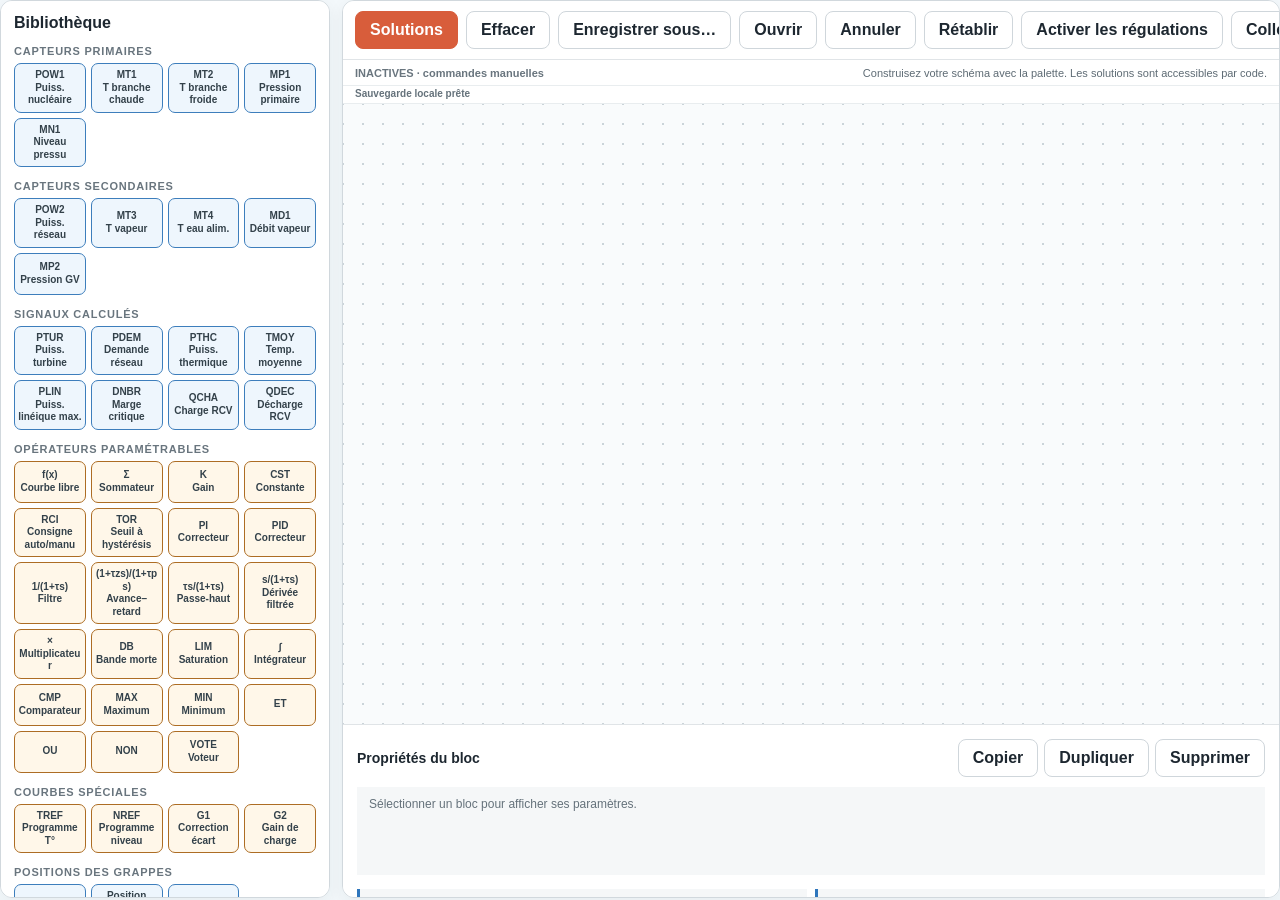
==== commit 73bc7139: "Add ramped PZR setpoints and CC letdown closure" ====
--- a/simulateur/centurion-cc-regul.html
+++ b/simulateur/centurion-cc-regul.html
@@ -1480,6 +1480,8 @@
                 <button class="palette-item" type="button" data-block-type="sum">Σ<br>Sommateur</button>
                 <button class="palette-item" type="button" data-block-type="gain">K<br>Gain</button>
                 <button class="palette-item" type="button" data-block-type="constant">CST<br>Constante</button>
+                <button class="palette-item regul-only" type="button" data-block-type="rci">RCI<br>Consigne auto/manu</button>
+                <button class="palette-item" type="button" data-block-type="thresholdRelay">TOR<br>Seuil à hystérésis</button>
                 <button class="palette-item" type="button" data-block-type="pi">PI<br>Correcteur</button>
                 <button class="palette-item" type="button" data-block-type="pid">PID<br>Correcteur</button>
                 <button class="palette-item" type="button" data-block-type="filter">1/(1+τs)<br>Filtre</button>
@@ -1519,6 +1521,8 @@
             <div class="palette-group regul-only">
               <h3>RGL et niveaux GV</h3>
               <div class="palette-grid">
+                <button class="palette-item" type="button" data-block-type="pressureSetpointSignal">PREF manu<br>Pression · bar</button>
+                <button class="palette-item" type="button" data-block-type="pzrLevelSetpointSignal">NREF manu<br>Niveau PZR · %</button>
                 <button class="palette-item" type="button" data-block-type="gcpPowerSignal">P GCP<br>Puissance recalée</button>
                 <button class="palette-item" type="button" data-block-type="gvSetpointSignal">NREF GV<br>Consigne niveaux</button>
                 <button class="palette-item" type="button" data-block-type="gv1LevelSignal">105MN<br>Niveau GV1</button>
@@ -1547,6 +1551,7 @@
                 <button class="palette-item regul-only" type="button" data-block-type="posg">RGL001MM<br>Commande R</button>
                 <button class="palette-item regul-only" type="button" data-block-type="g3Out">G3<br>Consigne GCP</button>
                 <button class="palette-item regul-only" type="button" data-block-type="qchargeOut">QCHARGE<br>Charge RCV</button>
+                <button class="palette-item regul-only" type="button" data-block-type="rcvLetdownCloseOut">Fermer orifices RCV<br>Ordre TOR</button>
                 <button class="palette-item regul-only" type="button" data-block-type="pchauffOut">PCHF<br>Chaufferettes</button>
                 <button class="palette-item regul-only" type="button" data-block-type="qaspOut">QASP<br>Ouverture aspersion</button>
                 <button class="palette-item regul-only" type="button" data-block-type="gv1Out">ARE1<br>Vanne GV1</button>
@@ -1808,16 +1813,17 @@
 
   <!-- Les modèles intégrés restent accessibles hors ligne et depuis file://. -->
 <script type="application/json" id="solutionDataTemperature">{"format":"SimuREP-Regulation","version":1,"name":"Modèle de régulation","savedAt":"2026-10-05T00:34:59.909Z","nodes":[{"id":"N1","type":"ptur","x":-422.6808575255819,"y":-370.109557053897,"label":"PTUR","params":{}},{"id":"N2","type":"curve","x":-102.9390772999448,"y":-304.36540353545394,"label":"Programme TREF","params":{"curveRole":"tref","xUnit":"% PN","yUnit":"°C","points":[{"x":0,"y":297.2},{"x":100,"y":306.5}]}},{"id":"N3","type":"tmoy","x":-413.61295986334824,"y":-505.3286627288333,"label":"TMOY","params":{}},{"id":"N4","type":"sum","x":170.54828729999304,"y":-353.4991605311744,"label":"Écart T","params":{"a":1,"b":-1}},{"id":"N12","type":"deadband","x":432.0191242532194,"y":-262.2051628092339,"label":"Hystérésis R · 0,83 / 0,55","params":{"width":0.69,"hysteresis":0.28,"mode":"entrée entière"}},{"id":"N13","type":"curve","x":701.8651617536481,"y":-139.19638183631199,"label":"Vitesse R · pas/min","params":{"curveRole":"rodSpeed","xUnit":"°C","yUnit":"pas/min","points":[{"x":-100,"y":72},{"x":-2.8,"y":72},{"x":-1.7333333333333334,"y":8},{"x":-0.55,"y":8},{"x":0,"y":0},{"x":0.55,"y":-8},{"x":1.7333333333333334,"y":-8},{"x":2.8,"y":-72},{"x":100,"y":-72}]},"role":"operator","meaning":"Loi statique définie par une table de points E1 → S avec interpolation linéaire"},{"id":"N14","type":"limit","x":980.7127009110309,"y":18.87148654826658,"label":"Limite ±72","params":{"min":-72,"max":72}},{"id":"N19","type":"integrator","x":1537.473381383356,"y":320.85497129525925,"label":"Position R · pas extraits","params":{"min":0,"max":260,"outputUnit":"pas extraits"}},{"id":"N20","type":"posg","x":1782.7676438805947,"y":458.53770413976525,"label":"RGL001MM","params":{}},{"id":"N41","type":"filter","label":"TREF filtrée · 60 s","params":{"tau":60},"x":0,"y":-745.3286627288333,"role":"operator","meaning":"Filtre du premier ordre"}],"links":[{"from":"N1","to":"N2","toPort":0},{"from":"N3","to":"N4","toPort":0},{"from":"N41","to":"N4","toPort":1},{"from":"N12","to":"N13","toPort":0},{"from":"N13","to":"N14","toPort":0},{"from":"N19","to":"N20","toPort":0},{"from":"N4","to":"N12","toPort":0},{"from":"N14","to":"N19","toPort":0},{"from":"N2","to":"N41","toPort":0}],"nodeCounter":41,"viewport":{"x":277.91949072381817,"y":270.50475756564447,"zoom":0.4214784000000001}}</script>
-<script type="application/json" id="solutionDataLevel">{"format":"SimuREP-Regulation","version":1,"name":"Modèle de régulation","savedAt":"2026-10-05T00:34:59.911Z","nodes":[{"id":"N1","type":"ptur","x":-422.6808575255819,"y":-370.109557053897,"label":"PTUR","params":{}},{"id":"N2","type":"curve","x":-102.9390772999448,"y":-304.36540353545394,"label":"Programme TREF","params":{"curveRole":"tref","xUnit":"% PN","yUnit":"°C","points":[{"x":0,"y":297.2},{"x":100,"y":306.5}]}},{"id":"N3","type":"tmoy","x":-413.61295986334824,"y":-505.3286627288333,"label":"TMOY","params":{}},{"id":"N4","type":"sum","x":170.54828729999304,"y":-353.4991605311744,"label":"Écart T","params":{"a":1,"b":-1}},{"id":"N12","type":"deadband","x":426.0876221881076,"y":-256.27366074412214,"label":"Hystérésis R · 0,83 / 0,55","params":{"width":0.69,"hysteresis":0.28,"mode":"entrée entière"}},{"id":"N13","type":"curve","x":634.6413751410067,"y":-160.94527101240914,"label":"Vitesse R · pas/min","params":{"curveRole":"rodSpeed","xUnit":"°C","yUnit":"pas/min","points":[{"x":-100,"y":72},{"x":-2.8,"y":72},{"x":-1.7333333333333334,"y":8},{"x":-0.55,"y":8},{"x":0,"y":0},{"x":0.55,"y":-8},{"x":1.7333333333333334,"y":-8},{"x":2.8,"y":-72},{"x":100,"y":-72}]},"role":"operator","meaning":"Loi statique définie par une table de points E1 → S avec interpolation linéaire"},{"id":"N14","type":"limit","x":962.9181947156957,"y":-2.877402627830577,"label":"Limite ±72","params":{"min":-72,"max":72}},{"id":"N19","type":"integrator","x":1470.2495947707146,"y":299.10608211916207,"label":"Position R · pas extraits","params":{"min":0,"max":260,"outputUnit":"pas extraits"}},{"id":"N20","type":"posg","x":1715.5438572679534,"y":436.7888149636681,"label":"RGL001MM","params":{}},{"id":"N21","type":"curve","x":158.13459516847382,"y":211.57818001140396,"label":"Programme NREF","params":{"curveRole":"nref","xUnit":"°C","yUnit":"%","points":[{"x":297.2,"y":20},{"x":306.5,"y":41.8}]}},{"id":"N22","type":"nrefOut","x":419.6599893881725,"y":329.93006657620987,"label":"NREF","params":{}},{"id":"N23","type":"mn1Signal","x":453.64834842389104,"y":228.7436311291005,"label":"MN1","params":{}},{"id":"N24","type":"sum","x":735.969308753618,"y":408.422563211502,"label":"Erreur niveau","params":{"a":-1,"b":1}},{"id":"N25","type":"pi","x":987.9634822816652,"y":456.7205720399731,"label":"PI niveau","params":{"kp":1.5,"ki":0.08,"min":-15,"max":15,"outputUnit":"m³/h"}},{"id":"N26","type":"qdecSignal","x":987.9634822816652,"y":639.8767217455572,"label":"QDEC · orifices","params":{}},{"id":"N27","type":"sum","x":1268.038080991157,"y":563.6775696126163,"label":"Débit demandé","params":{"a":1,"b":1}},{"id":"N28","type":"limit","x":1534.634098648099,"y":642.3021184440831,"label":"Limite QCHARGE","params":{"min":0,"max":60}},{"id":"N29","type":"qchargeOut","x":1792.244176226734,"y":689.4769464624367,"label":"QCHARGE","params":{}},{"id":"N38","type":"tmoy","x":-89.96178062534011,"y":87.27647223289733,"label":"TMOY","params":{}},{"id":"N41","type":"filter","label":"TREF filtrée · 60 s","params":{"tau":60},"x":0,"y":-745.3286627288333,"role":"operator","meaning":"Filtre du premier ordre"}],"links":[{"from":"N1","to":"N2","toPort":0},{"from":"N3","to":"N4","toPort":0},{"from":"N41","to":"N4","toPort":1},{"from":"N12","to":"N13","toPort":0},{"from":"N13","to":"N14","toPort":0},{"from":"N19","to":"N20","toPort":0},{"from":"N21","to":"N22","toPort":0},{"from":"N23","to":"N24","toPort":0},{"from":"N22","to":"N24","toPort":1},{"from":"N24","to":"N25","toPort":0},{"from":"N25","to":"N27","toPort":0},{"from":"N26","to":"N27","toPort":1},{"from":"N27","to":"N28","toPort":0},{"from":"N28","to":"N29","toPort":0},{"from":"N38","to":"N21","toPort":0},{"from":"N4","to":"N12","toPort":0},{"from":"N14","to":"N19","toPort":0},{"from":"N2","to":"N41","toPort":0}],"nodeCounter":41,"viewport":{"x":345.4767835354962,"y":-74.82493547954459,"zoom":0.37632000000000004}}</script>
-<script type="application/json" id="solutionDataPressure">{"format":"SimuREP-Regulation","version":1,"name":"Modèle de régulation","savedAt":"2026-10-05T00:34:59.911Z","nodes":[{"id":"N1","type":"ptur","x":-422.6808575255819,"y":-370.109557053897,"label":"PTUR","params":{}},{"id":"N2","type":"curve","x":-102.9390772999448,"y":-304.36540353545394,"label":"Programme TREF","params":{"curveRole":"tref","xUnit":"% PN","yUnit":"°C","points":[{"x":0,"y":297.2},{"x":100,"y":306.5}]}},{"id":"N3","type":"tmoy","x":-413.61295986334824,"y":-505.3286627288333,"label":"TMOY","params":{}},{"id":"N4","type":"sum","x":170.54828729999304,"y":-353.4991605311744,"label":"Écart T","params":{"a":1,"b":-1}},{"id":"N12","type":"deadband","x":426.0876221881076,"y":-256.27366074412214,"label":"Hystérésis R · 0,83 / 0,55","params":{"width":0.69,"hysteresis":0.28,"mode":"entrée entière"}},{"id":"N13","type":"curve","x":634.6413751410067,"y":-160.94527101240914,"label":"Vitesse R · pas/min","params":{"curveRole":"rodSpeed","xUnit":"°C","yUnit":"pas/min","points":[{"x":-100,"y":72},{"x":-2.8,"y":72},{"x":-1.7333333333333334,"y":8},{"x":-0.55,"y":8},{"x":0,"y":0},{"x":0.55,"y":-8},{"x":1.7333333333333334,"y":-8},{"x":2.8,"y":-72},{"x":100,"y":-72}]},"role":"operator","meaning":"Loi statique définie par une table de points E1 → S avec interpolation linéaire"},{"id":"N14","type":"limit","x":962.9181947156957,"y":-2.877402627830577,"label":"Limite ±72","params":{"min":-72,"max":72}},{"id":"N19","type":"integrator","x":1470.2495947707146,"y":299.10608211916207,"label":"Position R · pas extraits","params":{"min":0,"max":260,"outputUnit":"pas extraits"}},{"id":"N20","type":"posg","x":1715.5438572679534,"y":436.7888149636681,"label":"RGL001MM","params":{}},{"id":"N21","type":"curve","x":158.13459516847382,"y":211.57818001140396,"label":"Programme NREF","params":{"curveRole":"nref","xUnit":"°C","yUnit":"%","points":[{"x":297.2,"y":20},{"x":306.5,"y":41.8}]}},{"id":"N22","type":"nrefOut","x":419.6599893881725,"y":329.93006657620987,"label":"NREF","params":{}},{"id":"N23","type":"mn1Signal","x":453.64834842389104,"y":228.7436311291005,"label":"MN1","params":{}},{"id":"N24","type":"sum","x":735.969308753618,"y":408.422563211502,"label":"Erreur niveau","params":{"a":-1,"b":1}},{"id":"N25","type":"pi","x":987.9634822816652,"y":456.7205720399731,"label":"PI niveau","params":{"kp":1.5,"ki":0.08,"min":-15,"max":15,"outputUnit":"m³/h"}},{"id":"N26","type":"qdecSignal","x":987.9634822816652,"y":639.8767217455572,"label":"QDEC · orifices","params":{}},{"id":"N27","type":"sum","x":1268.038080991157,"y":563.6775696126163,"label":"Débit demandé","params":{"a":1,"b":1}},{"id":"N28","type":"limit","x":1534.634098648099,"y":642.3021184440831,"label":"Limite QCHARGE","params":{"min":0,"max":60}},{"id":"N29","type":"qchargeOut","x":1792.244176226734,"y":689.4769464624367,"label":"QCHARGE","params":{}},{"id":"N30","type":"constant","x":-208.35817262038688,"y":835.8012122292114,"label":"PREF","params":{"value":155,"unit":"bar abs."}},{"id":"N31","type":"mp1Signal","x":-204.346812584253,"y":660.8730430355401,"label":"MP1","params":{}},{"id":"N32","type":"sum","x":81.98549309120978,"y":775.4574363396309,"label":"Erreur pression","params":{"a":1,"b":-1}},{"id":"N33","type":"pid","x":357.28626485934745,"y":857.6923737360742,"label":"PID pression","params":{"kp":1,"ki":0,"kd":0,"tauD":2,"min":-10,"max":10,"outputUnit":"bar"}},{"id":"N34","type":"curve","x":657.658697921225,"y":889.010332462391,"label":"Répartition PCHF","params":{"curveRole":"heater","xUnit":"bar","yUnit":"kW","points":[{"x":-10,"y":2160},{"x":-1.7,"y":2160},{"x":-1,"y":576},{"x":1,"y":0},{"x":10,"y":0}]}},{"id":"N35","type":"pchauffOut","x":941.9852501266316,"y":975.2567033469572,"label":"PCHF","params":{}},{"id":"N36","type":"curve","x":657.658697921225,"y":1059.010332462391,"label":"Ouverture aspersion","params":{"curveRole":"spray","xUnit":"bar","yUnit":"%","points":[{"x":-10,"y":0},{"x":2,"y":0},{"x":5.2,"y":100},{"x":10,"y":100}]}},{"id":"N37","type":"qaspOut","x":938.9766566475419,"y":1130.2136624995198,"label":"QASP","params":{}},{"id":"N38","type":"tmoy","x":-89.96178062534011,"y":87.27647223289733,"label":"TMOY","params":{}},{"id":"N41","type":"filter","label":"TREF filtrée · 60 s","params":{"tau":60},"x":0,"y":-745.3286627288333,"role":"operator","meaning":"Filtre du premier ordre"}],"links":[{"from":"N1","to":"N2","toPort":0},{"from":"N3","to":"N4","toPort":0},{"from":"N41","to":"N4","toPort":1},{"from":"N12","to":"N13","toPort":0},{"from":"N13","to":"N14","toPort":0},{"from":"N19","to":"N20","toPort":0},{"from":"N21","to":"N22","toPort":0},{"from":"N23","to":"N24","toPort":0},{"from":"N22","to":"N24","toPort":1},{"from":"N24","to":"N25","toPort":0},{"from":"N25","to":"N27","toPort":0},{"from":"N26","to":"N27","toPort":1},{"from":"N27","to":"N28","toPort":0},{"from":"N28","to":"N29","toPort":0},{"from":"N31","to":"N32","toPort":0},{"from":"N30","to":"N32","toPort":1},{"from":"N32","to":"N33","toPort":0},{"from":"N33","to":"N34","toPort":0},{"from":"N34","to":"N35","toPort":0},{"from":"N33","to":"N36","toPort":0},{"from":"N36","to":"N37","toPort":0},{"from":"N38","to":"N21","toPort":0},{"from":"N4","to":"N12","toPort":0},{"from":"N14","to":"N19","toPort":0},{"from":"N2","to":"N41","toPort":0}],"nodeCounter":41,"viewport":{"x":382.9767835354962,"y":144.34175153217416,"zoom":0.37632000000000004}}</script>
-<script type="application/json" id="solutionDataComplete">{"format":"SimuREP-Regulation","version":1,"name":"Modèle de régulation","savedAt":"2026-10-06T16:45:38.763Z","nodes":[{"id":"N1","type":"ptur","x":-982.0987955729166,"y":-548.1481424967448,"label":"PTUR","params":{}},{"id":"N2","type":"curve","x":-682.0987955729166,"y":-548.1481424967448,"label":"Programme TREF","params":{"curveRole":"tref","xUnit":"% PN","yUnit":"°C","points":[{"x":0,"y":297.2},{"x":100,"y":306.5}]}},{"id":"N3","type":"tmoy","x":-326.9654904025966,"y":-641.3811191761876,"label":"TMOY","params":{}},{"id":"N4","type":"sum","x":-82.09879557291667,"y":-448.14814249674475,"label":"Écart T","params":{"a":1,"b":-1}},{"id":"N5","type":"pow1","x":-982.0987955729166,"y":-98.14814249674475,"label":"POW1","params":{}},{"id":"N6","type":"sum","x":-382.0987955729167,"y":1.8518575032552462,"label":"Écart puissance","params":{"a":1,"b":-1}},{"id":"N7","type":"highpass","x":-82.09879557291667,"y":1.8518575032552462,"label":"D filtrée","params":{"tau":50}},{"id":"N8","type":"curve","x":217.90120442708331,"y":1.8518575032552462,"label":"Courbe G1","params":{"curveRole":"g1","xUnit":"% PN","yUnit":"°C","points":[{"x":-12.6,"y":-6},{"x":-8.47,"y":-6},{"x":-1,"y":-0.4},{"x":0,"y":0},{"x":1,"y":0.4},{"x":8.47,"y":6},{"x":12.6,"y":6}]}},{"id":"N9","type":"curve","x":217.90120442708331,"y":261.85185750325525,"label":"Courbe G2","params":{"curveRole":"g2","xUnit":"% PN","yUnit":"","points":[{"x":0,"y":4},{"x":25,"y":4},{"x":50,"y":2},{"x":75,"y":1.3333333333333333},{"x":100,"y":1},{"x":126,"y":1}]}},{"id":"N10","type":"product","x":520.9778725130599,"y":92.61255070241111,"label":"Correction puissance","params":{}},{"id":"N11","type":"sum","x":817.9012044270834,"y":-448.14814249674475,"label":"Écart corrigé","params":{"a":1,"b":1}},{"id":"N12","type":"deadband","x":1117.9012044270833,"y":-448.14814249674475,"label":"Hystérésis R · 0,83 / 0,55","params":{"width":0.69,"hysteresis":0.28,"mode":"entrée entière"}},{"id":"N13","type":"curve","x":1417.9012044270833,"y":-448.14814249674475,"label":"Vitesse R · pas/min","params":{"curveRole":"rodSpeed","xUnit":"°C","yUnit":"pas/min","points":[{"x":-100,"y":72},{"x":-2.8,"y":72},{"x":-1.7333333333333334,"y":8},{"x":-0.55,"y":8},{"x":0,"y":0},{"x":0.55,"y":-8},{"x":1.7333333333333334,"y":-8},{"x":2.8,"y":-72},{"x":100,"y":-72}]}},{"id":"N14","type":"limit","x":1717.9012044270833,"y":-448.14814249674475,"label":"Limite ±72","params":{"min":-72,"max":72}},{"id":"N16","type":"compare","x":1754.0825276529777,"y":-37.775187246337964,"label":"POW1 ≥ 99 ?","params":{"relation":"≥","threshold":99,"whenTrue":0,"whenFalse":1}},{"id":"N17","type":"product","x":2054.0825276529777,"y":-37.775187246337964,"label":"Vitesse autorisée","params":{}},{"id":"N18","type":"minimum","x":2274.615454869069,"y":-477.4376925269029,"label":"Inhibition extraction","params":{}},{"id":"N19","type":"integrator","x":2574.615454869069,"y":-477.4376925269029,"label":"Position R · pas extraits","params":{"min":0,"max":260,"outputUnit":"pas extraits"}},{"id":"N20","type":"posg","x":2874.615454869069,"y":-477.4376925269029,"label":"RGL001MM","params":{}},{"id":"N21","type":"curve","x":124.25857366001685,"y":712.3505590237388,"label":"Programme NREF","params":{"curveRole":"nref","xUnit":"°C","yUnit":"%","points":[{"x":297.2,"y":20},{"x":306.5,"y":41.8}]}},{"id":"N22","type":"nrefOut","x":385.78396787971553,"y":830.7024455885447,"label":"NREF","params":{}},{"id":"N23","type":"mn1Signal","x":419.77232691543406,"y":729.5160101414353,"label":"MN1","params":{}},{"id":"N24","type":"sum","x":702.0932872451609,"y":909.1949422238368,"label":"Erreur niveau","params":{"a":-1,"b":1}},{"id":"N25","type":"pi","x":954.0874607732081,"y":957.492951052308,"label":"PI niveau","params":{"kp":1.5,"ki":0.08,"min":-15,"max":15,"outputUnit":"m³/h"}},{"id":"N26","type":"qdecSignal","x":954.0874607732081,"y":1140.6491007578923,"label":"QDEC · orifices","params":{}},{"id":"N27","type":"sum","x":1234.1620594827,"y":1064.4499486249513,"label":"Débit demandé","params":{"a":1,"b":1}},{"id":"N28","type":"limit","x":1500.758077139642,"y":1143.0744974564182,"label":"Limite QCHARGE","params":{"min":0,"max":60}},{"id":"N29","type":"qchargeOut","x":1758.3681547182769,"y":1190.2493254747717,"label":"QCHARGE","params":{}},{"id":"N30","type":"constant","x":-242.23419412884385,"y":1336.5735912415464,"label":"PREF","params":{"value":155,"unit":"bar abs."}},{"id":"N31","type":"mp1Signal","x":-238.22283409270997,"y":1161.6454220478752,"label":"MP1","params":{}},{"id":"N32","type":"sum","x":48.1094715827528,"y":1276.229815351966,"label":"Erreur pression","params":{"a":1,"b":-1}},{"id":"N33","type":"pid","x":323.4102433508905,"y":1358.4647527484092,"label":"PID pression","params":{"kp":1,"ki":0,"kd":0,"tauD":2,"min":-10,"max":10,"outputUnit":"bar"}},{"id":"N34","type":"curve","x":623.782676412768,"y":1389.782711474726,"label":"Répartition PCHF","params":{"curveRole":"heater","xUnit":"bar","yUnit":"kW","points":[{"x":-10,"y":2160},{"x":-1.7,"y":2160},{"x":-1,"y":576},{"x":1,"y":0},{"x":10,"y":0}]}},{"id":"N35","type":"pchauffOut","x":908.1092286181746,"y":1476.0290823592923,"label":"PCHF","params":{}},{"id":"N36","type":"curve","x":623.782676412768,"y":1559.782711474726,"label":"Ouverture aspersion","params":{"curveRole":"spray","xUnit":"bar","yUnit":"%","points":[{"x":-10,"y":0},{"x":2,"y":0},{"x":5.2,"y":100},{"x":10,"y":100}]}},{"id":"N37","type":"qaspOut","x":905.1006351390848,"y":1630.9860415118549,"label":"QASP","params":{}},{"id":"N38","type":"tmoy","x":-123.83780213379708,"y":588.0488512452322,"label":"TMOY","params":{}},{"id":"N39","type":"ptur","x":-982.0987955729166,"y":161.85185750325525,"label":"PTUR","params":{}},{"id":"N40","type":"pow1","x":1454.0825276529777,"y":-37.775187246337964,"label":"POW1","params":{}},{"id":"N41","type":"gcpPowerSignal","x":-683.775408078488,"y":1818.6888848952149,"label":"P GCP recalée","params":{}},{"id":"N42","type":"curve","x":-342.4792474928338,"y":1906.2547586456874,"label":"Courbe G3 d'étude","params":{"curveRole":"g3","xUnit":"% PN","yUnit":"pas","points":[{"x":0,"y":260},{"x":10,"y":290},{"x":20,"y":315},{"x":30,"y":340},{"x":40,"y":355},{"x":50,"y":390},{"x":60,"y":440},{"x":70,"y":482},{"x":80,"y":535},{"x":90,"y":600},{"x":100,"y":780}]}},{"id":"N43","type":"g3Out","x":10.075210661707388,"y":2013.8356384524732,"label":"G3 · pas de chevauchement","params":{}},{"id":"N44","type":"gv1LevelSignal","x":-650,"y":2150,"label":"105MN","params":{}},{"id":"N45","type":"gvSetpointSignal","x":-650,"y":2275,"label":"NREF GV1","params":{}},{"id":"N46","type":"sum","x":-380,"y":2210,"label":"Écart niveau GV1","params":{"a":-1,"b":1}},{"id":"N47","type":"pi","x":-100,"y":2210,"label":"PI GV1","params":{"kp":2,"ki":0.1,"min":-20,"max":20,"outputUnit":"%"}},{"id":"N48","type":"gv1SteamSignal","x":-380,"y":2375,"label":"VAP1","params":{}},{"id":"N49","type":"gain","x":-100,"y":2375,"label":"Vapeur → ARE1","params":{"k":0.10526315789473684,"outputUnit":"%"}},{"id":"N50","type":"sum","x":190,"y":2265,"label":"Débit demandé GV1","params":{"a":1,"b":1}},{"id":"N51","type":"limit","x":470,"y":2265,"label":"Vanne ARE1","params":{"min":0,"max":100}},{"id":"N52","type":"gv1Out","x":735,"y":2265,"label":"ARE1","params":{}},{"id":"N53","type":"gv2LevelSignal","x":-650,"y":2540,"label":"205MN","params":{}},{"id":"N54","type":"gvSetpointSignal","x":-650,"y":2665,"label":"NREF GV2","params":{}},{"id":"N55","type":"sum","x":-380,"y":2600,"label":"Écart niveau GV2","params":{"a":-1,"b":1}},{"id":"N56","type":"pi","x":-100,"y":2600,"label":"PI GV2","params":{"kp":2,"ki":0.1,"min":-20,"max":20,"outputUnit":"%"}},{"id":"N57","type":"gv2SteamSignal","x":-380,"y":2765,"label":"VAP2","params":{}},{"id":"N58","type":"gain","x":-100,"y":2765,"label":"Vapeur → ARE2","params":{"k":0.10526315789473684,"outputUnit":"%"}},{"id":"N59","type":"sum","x":190,"y":2655,"label":"Débit demandé GV2","params":{"a":1,"b":1}},{"id":"N60","type":"limit","x":470,"y":2655,"label":"Vanne ARE2","params":{"min":0,"max":100}},{"id":"N61","type":"gv2Out","x":735,"y":2655,"label":"ARE2","params":{}},{"id":"N62","type":"gv3LevelSignal","x":-650,"y":2930,"label":"305MN","params":{}},{"id":"N63","type":"gvSetpointSignal","x":-650,"y":3055,"label":"NREF GV3","params":{}},{"id":"N64","type":"sum","x":-380,"y":2990,"label":"Écart niveau GV3","params":{"a":-1,"b":1}},{"id":"N65","type":"pi","x":-100,"y":2990,"label":"PI GV3","params":{"kp":2,"ki":0.1,"min":-20,"max":20,"outputUnit":"%"}},{"id":"N66","type":"gv3SteamSignal","x":-380,"y":3155,"label":"VAP3","params":{}},{"id":"N67","type":"gain","x":-100,"y":3155,"label":"Vapeur → ARE3","params":{"k":0.10526315789473684,"outputUnit":"%"}},{"id":"N68","type":"sum","x":190,"y":3045,"label":"Débit demandé GV3","params":{"a":1,"b":1}},{"id":"N69","type":"limit","x":470,"y":3045,"label":"Vanne ARE3","params":{"min":0,"max":100}},{"id":"N70","type":"gv3Out","x":735,"y":3045,"label":"ARE3","params":{}},{"id":"N71","type":"gv4LevelSignal","x":-650,"y":3320,"label":"405MN","params":{}},{"id":"N72","type":"gvSetpointSignal","x":-650,"y":3445,"label":"NREF GV4","params":{}},{"id":"N73","type":"sum","x":-380,"y":3380,"label":"Écart niveau GV4","params":{"a":-1,"b":1}},{"id":"N74","type":"pi","x":-100,"y":3380,"label":"PI GV4","params":{"kp":2,"ki":0.1,"min":-20,"max":20,"outputUnit":"%"}},{"id":"N75","type":"gv4SteamSignal","x":-380,"y":3545,"label":"VAP4","params":{}},{"id":"N76","type":"gain","x":-100,"y":3545,"label":"Vapeur → ARE4","params":{"k":0.10526315789473684,"outputUnit":"%"}},{"id":"N77","type":"sum","x":190,"y":3435,"label":"Débit demandé GV4","params":{"a":1,"b":1}},{"id":"N78","type":"limit","x":470,"y":3435,"label":"Vanne ARE4","params":{"min":0,"max":100}},{"id":"N79","type":"gv4Out","x":735,"y":3435,"label":"ARE4","params":{}},{"id":"N80","type":"filter","x":-382.0987955729167,"y":-548.1481424967448,"label":"TREF filtrée · 60 s","params":{"tau":60}},{"id":"N81","type":"filter","x":-682.0987955729166,"y":-98.14814249674475,"label":"Flux filtré · 2 s","params":{"tau":2}},{"id":"N82","type":"filter","x":-685.5445904629129,"y":49.86242308391434,"label":"Charge filtrée · 2 s","params":{"tau":2}},{"id":"N83","type":"leadlag","x":217.90120442708331,"y":-448.14814249674475,"label":"Compensation T · 50 / 6,7 s","params":{"tauZero":50,"tauPole":6.7}},{"id":"N84","type":"filter","x":517.9012044270834,"y":-448.14814249674475,"label":"Écart T filtré · 1 s","params":{"tau":1}}],"links":[{"from":"N1","to":"N2","toPort":0},{"from":"N3","to":"N4","toPort":0},{"from":"N80","to":"N4","toPort":1},{"from":"N81","to":"N6","toPort":0},{"from":"N6","to":"N7","toPort":0},{"from":"N7","to":"N8","toPort":0},{"from":"N84","to":"N11","toPort":0},{"from":"N10","to":"N11","toPort":1},{"from":"N11","to":"N12","toPort":0},{"from":"N12","to":"N13","toPort":0},{"from":"N13","to":"N14","toPort":0},{"from":"N16","to":"N17","toPort":1},{"from":"N17","to":"N18","toPort":1},{"from":"N18","to":"N19","toPort":0},{"from":"N19","to":"N20","toPort":0},{"from":"N21","to":"N22","toPort":0},{"from":"N23","to":"N24","toPort":0},{"from":"N22","to":"N24","toPort":1},{"from":"N24","to":"N25","toPort":0},{"from":"N25","to":"N27","toPort":0},{"from":"N26","to":"N27","toPort":1},{"from":"N27","to":"N28","toPort":0},{"from":"N28","to":"N29","toPort":0},{"from":"N31","to":"N32","toPort":0},{"from":"N30","to":"N32","toPort":1},{"from":"N32","to":"N33","toPort":0},{"from":"N33","to":"N34","toPort":0},{"from":"N34","to":"N35","toPort":0},{"from":"N33","to":"N36","toPort":0},{"from":"N36","to":"N37","toPort":0},{"from":"N38","to":"N21","toPort":0},{"from":"N39","to":"N9","toPort":0},{"from":"N82","to":"N6","toPort":1},{"from":"N40","to":"N16","toPort":0},{"from":"N41","to":"N42","toPort":0},{"from":"N42","to":"N43","toPort":0},{"from":"N44","to":"N46","toPort":0},{"from":"N45","to":"N46","toPort":1},{"from":"N46","to":"N47","toPort":0},{"from":"N48","to":"N49","toPort":0},{"from":"N47","to":"N50","toPort":0},{"from":"N49","to":"N50","toPort":1},{"from":"N50","to":"N51","toPort":0},{"from":"N51","to":"N52","toPort":0},{"from":"N53","to":"N55","toPort":0},{"from":"N54","to":"N55","toPort":1},{"from":"N55","to":"N56","toPort":0},{"from":"N57","to":"N58","toPort":0},{"from":"N56","to":"N59","toPort":0},{"from":"N58","to":"N59","toPort":1},{"from":"N59","to":"N60","toPort":0},{"from":"N60","to":"N61","toPort":0},{"from":"N62","to":"N64","toPort":0},{"from":"N63","to":"N64","toPort":1},{"from":"N64","to":"N65","toPort":0},{"from":"N66","to":"N67","toPort":0},{"from":"N65","to":"N68","toPort":0},{"from":"N67","to":"N68","toPort":1},{"from":"N68","to":"N69","toPort":0},{"from":"N69","to":"N70","toPort":0},{"from":"N71","to":"N73","toPort":0},{"from":"N72","to":"N73","toPort":1},{"from":"N73","to":"N74","toPort":0},{"from":"N75","to":"N76","toPort":0},{"from":"N74","to":"N77","toPort":0},{"from":"N76","to":"N77","toPort":1},{"from":"N77","to":"N78","toPort":0},{"from":"N78","to":"N79","toPort":0},{"from":"N14","to":"N17","toPort":0},{"from":"N14","to":"N18","toPort":0},{"from":"N2","to":"N80","toPort":0},{"from":"N5","to":"N81","toPort":0},{"from":"N39","to":"N82","toPort":0},{"from":"N4","to":"N83","toPort":0},{"from":"N83","to":"N84","toPort":0},{"from":"N8","to":"N10","toPort":0},{"from":"N9","to":"N10","toPort":1}],"nodeCounter":84,"viewport":{"x":523.8809035150457,"y":-569.5782369755982,"zoom":0.5921468055552003}}</script>
-
-  <script type="application/json" id="solutionDataGv">{"format":"SimuREP-Regulation","version":1,"name":"Niveaux des quatre GV","savedAt":"2026-10-06T16:45:38.763Z","nodes":[{"id":"N44","type":"gv1LevelSignal","x":-650,"y":2150,"label":"105MN","params":{}},{"id":"N45","type":"gvSetpointSignal","x":-650,"y":2275,"label":"NREF GV1","params":{}},{"id":"N46","type":"sum","x":-380,"y":2210,"label":"Écart niveau GV1","params":{"a":-1,"b":1}},{"id":"N47","type":"pi","x":-100,"y":2210,"label":"PI GV1","params":{"kp":2,"ki":0.1,"min":-20,"max":20,"outputUnit":"%"}},{"id":"N48","type":"gv1SteamSignal","x":-380,"y":2375,"label":"VAP1","params":{}},{"id":"N49","type":"gain","x":-100,"y":2375,"label":"Vapeur → ARE1","params":{"k":0.10526315789473684,"outputUnit":"%"}},{"id":"N50","type":"sum","x":190,"y":2265,"label":"Débit demandé GV1","params":{"a":1,"b":1}},{"id":"N51","type":"limit","x":470,"y":2265,"label":"Vanne ARE1","params":{"min":0,"max":100}},{"id":"N52","type":"gv1Out","x":735,"y":2265,"label":"ARE1","params":{}},{"id":"N53","type":"gv2LevelSignal","x":-650,"y":2540,"label":"205MN","params":{}},{"id":"N54","type":"gvSetpointSignal","x":-650,"y":2665,"label":"NREF GV2","params":{}},{"id":"N55","type":"sum","x":-380,"y":2600,"label":"Écart niveau GV2","params":{"a":-1,"b":1}},{"id":"N56","type":"pi","x":-100,"y":2600,"label":"PI GV2","params":{"kp":2,"ki":0.1,"min":-20,"max":20,"outputUnit":"%"}},{"id":"N57","type":"gv2SteamSignal","x":-380,"y":2765,"label":"VAP2","params":{}},{"id":"N58","type":"gain","x":-100,"y":2765,"label":"Vapeur → ARE2","params":{"k":0.10526315789473684,"outputUnit":"%"}},{"id":"N59","type":"sum","x":190,"y":2655,"label":"Débit demandé GV2","params":{"a":1,"b":1}},{"id":"N60","type":"limit","x":470,"y":2655,"label":"Vanne ARE2","params":{"min":0,"max":100}},{"id":"N61","type":"gv2Out","x":735,"y":2655,"label":"ARE2","params":{}},{"id":"N62","type":"gv3LevelSignal","x":-650,"y":2930,"label":"305MN","params":{}},{"id":"N63","type":"gvSetpointSignal","x":-650,"y":3055,"label":"NREF GV3","params":{}},{"id":"N64","type":"sum","x":-380,"y":2990,"label":"Écart niveau GV3","params":{"a":-1,"b":1}},{"id":"N65","type":"pi","x":-100,"y":2990,"label":"PI GV3","params":{"kp":2,"ki":0.1,"min":-20,"max":20,"outputUnit":"%"}},{"id":"N66","type":"gv3SteamSignal","x":-380,"y":3155,"label":"VAP3","params":{}},{"id":"N67","type":"gain","x":-100,"y":3155,"label":"Vapeur → ARE3","params":{"k":0.10526315789473684,"outputUnit":"%"}},{"id":"N68","type":"sum","x":190,"y":3045,"label":"Débit demandé GV3","params":{"a":1,"b":1}},{"id":"N69","type":"limit","x":470,"y":3045,"label":"Vanne ARE3","params":{"min":0,"max":100}},{"id":"N70","type":"gv3Out","x":735,"y":3045,"label":"ARE3","params":{}},{"id":"N71","type":"gv4LevelSignal","x":-650,"y":3320,"label":"405MN","params":{}},{"id":"N72","type":"gvSetpointSignal","x":-650,"y":3445,"label":"NREF GV4","params":{}},{"id":"N73","type":"sum","x":-380,"y":3380,"label":"Écart niveau GV4","params":{"a":-1,"b":1}},{"id":"N74","type":"pi","x":-100,"y":3380,"label":"PI GV4","params":{"kp":2,"ki":0.1,"min":-20,"max":20,"outputUnit":"%"}},{"id":"N75","type":"gv4SteamSignal","x":-380,"y":3545,"label":"VAP4","params":{}},{"id":"N76","type":"gain","x":-100,"y":3545,"label":"Vapeur → ARE4","params":{"k":0.10526315789473684,"outputUnit":"%"}},{"id":"N77","type":"sum","x":190,"y":3435,"label":"Débit demandé GV4","params":{"a":1,"b":1}},{"id":"N78","type":"limit","x":470,"y":3435,"label":"Vanne ARE4","params":{"min":0,"max":100}},{"id":"N79","type":"gv4Out","x":735,"y":3435,"label":"ARE4","params":{}}],"links":[{"from":"N44","to":"N46","toPort":0},{"from":"N45","to":"N46","toPort":1},{"from":"N46","to":"N47","toPort":0},{"from":"N48","to":"N49","toPort":0},{"from":"N47","to":"N50","toPort":0},{"from":"N49","to":"N50","toPort":1},{"from":"N50","to":"N51","toPort":0},{"from":"N51","to":"N52","toPort":0},{"from":"N53","to":"N55","toPort":0},{"from":"N54","to":"N55","toPort":1},{"from":"N55","to":"N56","toPort":0},{"from":"N57","to":"N58","toPort":0},{"from":"N56","to":"N59","toPort":0},{"from":"N58","to":"N59","toPort":1},{"from":"N59","to":"N60","toPort":0},{"from":"N60","to":"N61","toPort":0},{"from":"N62","to":"N64","toPort":0},{"from":"N63","to":"N64","toPort":1},{"from":"N64","to":"N65","toPort":0},{"from":"N66","to":"N67","toPort":0},{"from":"N65","to":"N68","toPort":0},{"from":"N67","to":"N68","toPort":1},{"from":"N68","to":"N69","toPort":0},{"from":"N69","to":"N70","toPort":0},{"from":"N71","to":"N73","toPort":0},{"from":"N72","to":"N73","toPort":1},{"from":"N73","to":"N74","toPort":0},{"from":"N75","to":"N76","toPort":0},{"from":"N74","to":"N77","toPort":0},{"from":"N76","to":"N77","toPort":1},{"from":"N77","to":"N78","toPort":0},{"from":"N78","to":"N79","toPort":0}],"nodeCounter":84,"viewport":{"x":523.8809035150457,"y":-569.5782369755982,"zoom":0.5921468055552003}}</script>
-  <script type="application/json" id="solutionDataGcp">{"format":"SimuREP-Regulation","version":1,"name":"Programme GCP · G3","savedAt":"2026-10-06T16:45:38.763Z","nodes":[{"id":"N41","type":"gcpPowerSignal","x":-683.775408078488,"y":1818.6888848952149,"label":"P GCP recalée","params":{}},{"id":"N42","type":"curve","x":-342.4792474928338,"y":1906.2547586456874,"label":"Courbe G3 d'étude","params":{"curveRole":"g3","xUnit":"% PN","yUnit":"pas","points":[{"x":0,"y":260},{"x":10,"y":290},{"x":20,"y":315},{"x":30,"y":340},{"x":40,"y":355},{"x":50,"y":390},{"x":60,"y":440},{"x":70,"y":482},{"x":80,"y":535},{"x":90,"y":600},{"x":100,"y":780}]}},{"id":"N43","type":"g3Out","x":10.075210661707388,"y":2013.8356384524732,"label":"G3 · pas de chevauchement","params":{}}],"links":[{"from":"N41","to":"N42","toPort":0},{"from":"N42","to":"N43","toPort":0}],"nodeCounter":84,"viewport":{"x":523.8809035150457,"y":-569.5782369755982,"zoom":0.5921468055552003}}</script>
+<script type="application/json" id="solutionDataLevel">{"format":"SimuREP-Regulation","version":1,"name":"Modèle de régulation","savedAt":"2026-10-05T00:34:59.911Z","nodes":[{"id":"N1","type":"ptur","x":-422.6808575255819,"y":-370.109557053897,"label":"PTUR","params":{}},{"id":"N2","type":"curve","x":-102.9390772999448,"y":-304.36540353545394,"label":"Programme TREF","params":{"curveRole":"tref","xUnit":"% PN","yUnit":"°C","points":[{"x":0,"y":297.2},{"x":100,"y":306.5}]}},{"id":"N3","type":"tmoy","x":-413.61295986334824,"y":-505.3286627288333,"label":"TMOY","params":{}},{"id":"N4","type":"sum","x":170.54828729999304,"y":-353.4991605311744,"label":"Écart T","params":{"a":1,"b":-1}},{"id":"N12","type":"deadband","x":426.0876221881076,"y":-256.27366074412214,"label":"Hystérésis R · 0,83 / 0,55","params":{"width":0.69,"hysteresis":0.28,"mode":"entrée entière"}},{"id":"N13","type":"curve","x":634.6413751410067,"y":-160.94527101240914,"label":"Vitesse R · pas/min","params":{"curveRole":"rodSpeed","xUnit":"°C","yUnit":"pas/min","points":[{"x":-100,"y":72},{"x":-2.8,"y":72},{"x":-1.7333333333333334,"y":8},{"x":-0.55,"y":8},{"x":0,"y":0},{"x":0.55,"y":-8},{"x":1.7333333333333334,"y":-8},{"x":2.8,"y":-72},{"x":100,"y":-72}]},"role":"operator","meaning":"Loi statique définie par une table de points E1 → S avec interpolation linéaire"},{"id":"N14","type":"limit","x":962.9181947156957,"y":-2.877402627830577,"label":"Limite ±72","params":{"min":-72,"max":72}},{"id":"N19","type":"integrator","x":1470.2495947707146,"y":299.10608211916207,"label":"Position R · pas extraits","params":{"min":0,"max":260,"outputUnit":"pas extraits"}},{"id":"N20","type":"posg","x":1715.5438572679534,"y":436.7888149636681,"label":"RGL001MM","params":{}},{"id":"N21","type":"curve","x":158.13459516847382,"y":211.57818001140396,"label":"Programme NREF","params":{"curveRole":"nref","xUnit":"°C","yUnit":"%","points":[{"x":297.2,"y":20},{"x":306.5,"y":41.8}]}},{"id":"N22","type":"nrefOut","x":689.6599893881726,"y":329.93006657620987,"label":"NREF","params":{}},{"id":"N23","type":"mn1Signal","x":453.64834842389104,"y":228.7436311291005,"label":"MN1","params":{}},{"id":"N24","type":"sum","x":1005.969308753618,"y":408.422563211502,"label":"Erreur niveau","params":{"a":-1,"b":1}},{"id":"N25","type":"pi","x":1257.9634822816652,"y":456.7205720399731,"label":"PI niveau","params":{"kp":1.5,"ki":0.08,"min":-15,"max":15,"outputUnit":"m³/h"}},{"id":"N26","type":"qdecSignal","x":987.9634822816652,"y":639.8767217455572,"label":"QDEC · orifices","params":{}},{"id":"N27","type":"sum","x":1538.038080991157,"y":563.6775696126163,"label":"Débit demandé","params":{"a":1,"b":1}},{"id":"N28","type":"limit","x":1804.634098648099,"y":642.3021184440831,"label":"Limite QCHARGE","params":{"min":0,"max":60}},{"id":"N29","type":"qchargeOut","x":2062.244176226734,"y":689.4769464624367,"label":"QCHARGE","params":{}},{"id":"N38","type":"tmoy","x":-89.96178062534011,"y":87.27647223289733,"label":"TMOY","params":{}},{"id":"N41","type":"filter","label":"TREF filtrée · 60 s","params":{"tau":60},"x":0,"y":-745.3286627288333,"role":"operator","meaning":"Filtre du premier ordre"},{"id":"N42","type":"rci","label":"RCI · niveau PZR","params":{"setpoint":"level"},"x":428.1345951684738,"y":331.57818001140396},{"id":"N43","type":"mn1Signal","label":"MN1 · niveau PZR","params":{},"x":-422.6808575255819,"y":879.4769464624367},{"id":"N44","type":"thresholdRelay","label":"Niveau bas · 15 / 17 %","params":{"closeBelow":15,"reopenAbove":17},"x":-142.68085752558193,"y":879.4769464624367},{"id":"N45","type":"rcvLetdownCloseOut","label":"Fermer orifices RCV","params":{},"x":137.31914247441807,"y":879.4769464624367}],"links":[{"from":"N1","to":"N2","toPort":0},{"from":"N3","to":"N4","toPort":0},{"from":"N41","to":"N4","toPort":1},{"from":"N12","to":"N13","toPort":0},{"from":"N13","to":"N14","toPort":0},{"from":"N19","to":"N20","toPort":0},{"from":"N42","to":"N22","toPort":0},{"from":"N23","to":"N24","toPort":0},{"from":"N22","to":"N24","toPort":1},{"from":"N24","to":"N25","toPort":0},{"from":"N25","to":"N27","toPort":0},{"from":"N26","to":"N27","toPort":1},{"from":"N27","to":"N28","toPort":0},{"from":"N28","to":"N29","toPort":0},{"from":"N38","to":"N21","toPort":0},{"from":"N4","to":"N12","toPort":0},{"from":"N14","to":"N19","toPort":0},{"from":"N2","to":"N41","toPort":0},{"from":"N21","to":"N42","toPort":0},{"from":"N43","to":"N44","toPort":0},{"from":"N44","to":"N45","toPort":0}],"nodeCounter":45,"viewport":{"x":345.4767835354962,"y":-74.82493547954459,"zoom":0.37632000000000004}}</script>
+<script type="application/json" id="solutionDataPressure">{"format":"SimuREP-Regulation","version":1,"name":"Modèle de régulation","savedAt":"2026-10-05T00:34:59.911Z","nodes":[{"id":"N1","type":"ptur","x":-422.6808575255819,"y":-370.109557053897,"label":"PTUR","params":{}},{"id":"N2","type":"curve","x":-102.9390772999448,"y":-304.36540353545394,"label":"Programme TREF","params":{"curveRole":"tref","xUnit":"% PN","yUnit":"°C","points":[{"x":0,"y":297.2},{"x":100,"y":306.5}]}},{"id":"N3","type":"tmoy","x":-413.61295986334824,"y":-505.3286627288333,"label":"TMOY","params":{}},{"id":"N4","type":"sum","x":170.54828729999304,"y":-353.4991605311744,"label":"Écart T","params":{"a":1,"b":-1}},{"id":"N12","type":"deadband","x":426.0876221881076,"y":-256.27366074412214,"label":"Hystérésis R · 0,83 / 0,55","params":{"width":0.69,"hysteresis":0.28,"mode":"entrée entière"}},{"id":"N13","type":"curve","x":634.6413751410067,"y":-160.94527101240914,"label":"Vitesse R · pas/min","params":{"curveRole":"rodSpeed","xUnit":"°C","yUnit":"pas/min","points":[{"x":-100,"y":72},{"x":-2.8,"y":72},{"x":-1.7333333333333334,"y":8},{"x":-0.55,"y":8},{"x":0,"y":0},{"x":0.55,"y":-8},{"x":1.7333333333333334,"y":-8},{"x":2.8,"y":-72},{"x":100,"y":-72}]},"role":"operator","meaning":"Loi statique définie par une table de points E1 → S avec interpolation linéaire"},{"id":"N14","type":"limit","x":962.9181947156957,"y":-2.877402627830577,"label":"Limite ±72","params":{"min":-72,"max":72}},{"id":"N19","type":"integrator","x":1470.2495947707146,"y":299.10608211916207,"label":"Position R · pas extraits","params":{"min":0,"max":260,"outputUnit":"pas extraits"}},{"id":"N20","type":"posg","x":1715.5438572679534,"y":436.7888149636681,"label":"RGL001MM","params":{}},{"id":"N21","type":"curve","x":158.13459516847382,"y":211.57818001140396,"label":"Programme NREF","params":{"curveRole":"nref","xUnit":"°C","yUnit":"%","points":[{"x":297.2,"y":20},{"x":306.5,"y":41.8}]}},{"id":"N22","type":"nrefOut","x":689.6599893881726,"y":329.93006657620987,"label":"NREF","params":{}},{"id":"N23","type":"mn1Signal","x":453.64834842389104,"y":228.7436311291005,"label":"MN1","params":{}},{"id":"N24","type":"sum","x":1005.969308753618,"y":408.422563211502,"label":"Erreur niveau","params":{"a":-1,"b":1}},{"id":"N25","type":"pi","x":1257.9634822816652,"y":456.7205720399731,"label":"PI niveau","params":{"kp":1.5,"ki":0.08,"min":-15,"max":15,"outputUnit":"m³/h"}},{"id":"N26","type":"qdecSignal","x":987.9634822816652,"y":639.8767217455572,"label":"QDEC · orifices","params":{}},{"id":"N27","type":"sum","x":1538.038080991157,"y":563.6775696126163,"label":"Débit demandé","params":{"a":1,"b":1}},{"id":"N28","type":"limit","x":1804.634098648099,"y":642.3021184440831,"label":"Limite QCHARGE","params":{"min":0,"max":60}},{"id":"N29","type":"qchargeOut","x":2062.244176226734,"y":689.4769464624367,"label":"QCHARGE","params":{}},{"id":"N30","type":"constant","x":-208.35817262038688,"y":835.8012122292114,"label":"PREF","params":{"value":155,"unit":"bar abs."}},{"id":"N31","type":"mp1Signal","x":-204.346812584253,"y":660.8730430355401,"label":"MP1","params":{}},{"id":"N32","type":"sum","x":351.9854930912098,"y":775.4574363396309,"label":"Erreur pression","params":{"a":1,"b":-1}},{"id":"N33","type":"pid","x":627.2862648593475,"y":857.6923737360742,"label":"PID pression","params":{"kp":1,"ki":0,"kd":0,"tauD":2,"min":-10,"max":10,"outputUnit":"bar"}},{"id":"N34","type":"curve","x":927.658697921225,"y":889.010332462391,"label":"Répartition PCHF","params":{"curveRole":"heater","xUnit":"bar","yUnit":"kW","points":[{"x":-10,"y":2160},{"x":-1.7,"y":2160},{"x":-1,"y":576},{"x":1,"y":0},{"x":10,"y":0}]}},{"id":"N35","type":"pchauffOut","x":1211.9852501266316,"y":975.2567033469572,"label":"PCHF","params":{}},{"id":"N36","type":"curve","x":927.658697921225,"y":1059.010332462391,"label":"Ouverture aspersion","params":{"curveRole":"spray","xUnit":"bar","yUnit":"%","points":[{"x":-10,"y":0},{"x":2,"y":0},{"x":5.2,"y":100},{"x":10,"y":100}]}},{"id":"N37","type":"qaspOut","x":1208.9766566475419,"y":1130.2136624995198,"label":"QASP","params":{}},{"id":"N38","type":"tmoy","x":-89.96178062534011,"y":87.27647223289733,"label":"TMOY","params":{}},{"id":"N41","type":"filter","label":"TREF filtrée · 60 s","params":{"tau":60},"x":0,"y":-745.3286627288333,"role":"operator","meaning":"Filtre du premier ordre"},{"id":"N42","type":"rci","label":"RCI · niveau PZR","params":{"setpoint":"level"},"x":428.1345951684738,"y":331.57818001140396},{"id":"N43","type":"mn1Signal","label":"MN1 · niveau PZR","params":{},"x":-422.6808575255819,"y":1320.2136624995198},{"id":"N44","type":"thresholdRelay","label":"Niveau bas · 15 / 17 %","params":{"closeBelow":15,"reopenAbove":17},"x":-142.68085752558193,"y":1320.2136624995198},{"id":"N45","type":"rcvLetdownCloseOut","label":"Fermer orifices RCV","params":{},"x":137.31914247441807,"y":1320.2136624995198},{"id":"N46","type":"rci","label":"RCI · pression primaire","params":{"setpoint":"pressure"},"x":61.64182737961312,"y":955.8012122292114}],"links":[{"from":"N1","to":"N2","toPort":0},{"from":"N3","to":"N4","toPort":0},{"from":"N41","to":"N4","toPort":1},{"from":"N12","to":"N13","toPort":0},{"from":"N13","to":"N14","toPort":0},{"from":"N19","to":"N20","toPort":0},{"from":"N42","to":"N22","toPort":0},{"from":"N23","to":"N24","toPort":0},{"from":"N22","to":"N24","toPort":1},{"from":"N24","to":"N25","toPort":0},{"from":"N25","to":"N27","toPort":0},{"from":"N26","to":"N27","toPort":1},{"from":"N27","to":"N28","toPort":0},{"from":"N28","to":"N29","toPort":0},{"from":"N31","to":"N32","toPort":0},{"from":"N46","to":"N32","toPort":1},{"from":"N32","to":"N33","toPort":0},{"from":"N33","to":"N34","toPort":0},{"from":"N34","to":"N35","toPort":0},{"from":"N33","to":"N36","toPort":0},{"from":"N36","to":"N37","toPort":0},{"from":"N38","to":"N21","toPort":0},{"from":"N4","to":"N12","toPort":0},{"from":"N14","to":"N19","toPort":0},{"from":"N2","to":"N41","toPort":0},{"from":"N21","to":"N42","toPort":0},{"from":"N43","to":"N44","toPort":0},{"from":"N44","to":"N45","toPort":0},{"from":"N30","to":"N46","toPort":0}],"nodeCounter":46,"viewport":{"x":382.9767835354962,"y":144.34175153217416,"zoom":0.37632000000000004}}</script>
+<script type="application/json" id="solutionDataComplete">{"format":"SimuREP-Regulation","version":1,"name":"Modèle de régulation","savedAt":"2026-10-06T16:45:38.763Z","nodes":[{"id":"N1","type":"ptur","x":-982.0987955729166,"y":-548.1481424967448,"label":"PTUR","params":{}},{"id":"N2","type":"curve","x":-682.0987955729166,"y":-548.1481424967448,"label":"Programme TREF","params":{"curveRole":"tref","xUnit":"% PN","yUnit":"°C","points":[{"x":0,"y":297.2},{"x":100,"y":306.5}]}},{"id":"N3","type":"tmoy","x":-326.9654904025966,"y":-641.3811191761876,"label":"TMOY","params":{}},{"id":"N4","type":"sum","x":-82.09879557291667,"y":-448.14814249674475,"label":"Écart T","params":{"a":1,"b":-1}},{"id":"N5","type":"pow1","x":-982.0987955729166,"y":-98.14814249674475,"label":"POW1","params":{}},{"id":"N6","type":"sum","x":-382.0987955729167,"y":1.8518575032552462,"label":"Écart puissance","params":{"a":1,"b":-1}},{"id":"N7","type":"highpass","x":-82.09879557291667,"y":1.8518575032552462,"label":"D filtrée","params":{"tau":50}},{"id":"N8","type":"curve","x":217.90120442708331,"y":1.8518575032552462,"label":"Courbe G1","params":{"curveRole":"g1","xUnit":"% PN","yUnit":"°C","points":[{"x":-12.6,"y":-6},{"x":-8.47,"y":-6},{"x":-1,"y":-0.4},{"x":0,"y":0},{"x":1,"y":0.4},{"x":8.47,"y":6},{"x":12.6,"y":6}]}},{"id":"N9","type":"curve","x":217.90120442708331,"y":261.85185750325525,"label":"Courbe G2","params":{"curveRole":"g2","xUnit":"% PN","yUnit":"","points":[{"x":0,"y":4},{"x":25,"y":4},{"x":50,"y":2},{"x":75,"y":1.3333333333333333},{"x":100,"y":1},{"x":126,"y":1}]}},{"id":"N10","type":"product","x":520.9778725130599,"y":92.61255070241111,"label":"Correction puissance","params":{}},{"id":"N11","type":"sum","x":817.9012044270834,"y":-448.14814249674475,"label":"Écart corrigé","params":{"a":1,"b":1}},{"id":"N12","type":"deadband","x":1117.9012044270833,"y":-448.14814249674475,"label":"Hystérésis R · 0,83 / 0,55","params":{"width":0.69,"hysteresis":0.28,"mode":"entrée entière"}},{"id":"N13","type":"curve","x":1417.9012044270833,"y":-448.14814249674475,"label":"Vitesse R · pas/min","params":{"curveRole":"rodSpeed","xUnit":"°C","yUnit":"pas/min","points":[{"x":-100,"y":72},{"x":-2.8,"y":72},{"x":-1.7333333333333334,"y":8},{"x":-0.55,"y":8},{"x":0,"y":0},{"x":0.55,"y":-8},{"x":1.7333333333333334,"y":-8},{"x":2.8,"y":-72},{"x":100,"y":-72}]}},{"id":"N14","type":"limit","x":1717.9012044270833,"y":-448.14814249674475,"label":"Limite ±72","params":{"min":-72,"max":72}},{"id":"N16","type":"compare","x":1754.0825276529777,"y":-37.775187246337964,"label":"POW1 ≥ 99 ?","params":{"relation":"≥","threshold":99,"whenTrue":0,"whenFalse":1}},{"id":"N17","type":"product","x":2054.0825276529777,"y":-37.775187246337964,"label":"Vitesse autorisée","params":{}},{"id":"N18","type":"minimum","x":2274.615454869069,"y":-477.4376925269029,"label":"Inhibition extraction","params":{}},{"id":"N19","type":"integrator","x":2574.615454869069,"y":-477.4376925269029,"label":"Position R · pas extraits","params":{"min":0,"max":260,"outputUnit":"pas extraits"}},{"id":"N20","type":"posg","x":2874.615454869069,"y":-477.4376925269029,"label":"RGL001MM","params":{}},{"id":"N21","type":"curve","x":124.25857366001685,"y":712.3505590237388,"label":"Programme NREF","params":{"curveRole":"nref","xUnit":"°C","yUnit":"%","points":[{"x":297.2,"y":20},{"x":306.5,"y":41.8}]}},{"id":"N22","type":"nrefOut","x":655.7839678797155,"y":830.7024455885447,"label":"NREF","params":{}},{"id":"N23","type":"mn1Signal","x":419.77232691543406,"y":729.5160101414353,"label":"MN1","params":{}},{"id":"N24","type":"sum","x":972.0932872451609,"y":909.1949422238368,"label":"Erreur niveau","params":{"a":-1,"b":1}},{"id":"N25","type":"pi","x":1224.087460773208,"y":957.492951052308,"label":"PI niveau","params":{"kp":1.5,"ki":0.08,"min":-15,"max":15,"outputUnit":"m³/h"}},{"id":"N26","type":"qdecSignal","x":954.0874607732081,"y":1140.6491007578923,"label":"QDEC · orifices","params":{}},{"id":"N27","type":"sum","x":1504.1620594827,"y":1064.4499486249513,"label":"Débit demandé","params":{"a":1,"b":1}},{"id":"N28","type":"limit","x":1770.758077139642,"y":1143.0744974564182,"label":"Limite QCHARGE","params":{"min":0,"max":60}},{"id":"N29","type":"qchargeOut","x":2028.3681547182769,"y":1190.2493254747717,"label":"QCHARGE","params":{}},{"id":"N30","type":"constant","x":-242.23419412884385,"y":1336.5735912415464,"label":"PREF","params":{"value":155,"unit":"bar abs."}},{"id":"N31","type":"mp1Signal","x":-238.22283409270997,"y":1161.6454220478752,"label":"MP1","params":{}},{"id":"N32","type":"sum","x":318.1094715827528,"y":1276.229815351966,"label":"Erreur pression","params":{"a":1,"b":-1}},{"id":"N33","type":"pid","x":593.4102433508905,"y":1358.4647527484092,"label":"PID pression","params":{"kp":1,"ki":0,"kd":0,"tauD":2,"min":-10,"max":10,"outputUnit":"bar"}},{"id":"N34","type":"curve","x":893.782676412768,"y":1389.782711474726,"label":"Répartition PCHF","params":{"curveRole":"heater","xUnit":"bar","yUnit":"kW","points":[{"x":-10,"y":2160},{"x":-1.7,"y":2160},{"x":-1,"y":576},{"x":1,"y":0},{"x":10,"y":0}]}},{"id":"N35","type":"pchauffOut","x":1178.1092286181747,"y":1476.0290823592923,"label":"PCHF","params":{}},{"id":"N36","type":"curve","x":893.782676412768,"y":1559.782711474726,"label":"Ouverture aspersion","params":{"curveRole":"spray","xUnit":"bar","yUnit":"%","points":[{"x":-10,"y":0},{"x":2,"y":0},{"x":5.2,"y":100},{"x":10,"y":100}]}},{"id":"N37","type":"qaspOut","x":1175.1006351390847,"y":1630.9860415118549,"label":"QASP","params":{}},{"id":"N38","type":"tmoy","x":-123.83780213379708,"y":588.0488512452322,"label":"TMOY","params":{}},{"id":"N39","type":"ptur","x":-982.0987955729166,"y":161.85185750325525,"label":"PTUR","params":{}},{"id":"N40","type":"pow1","x":1454.0825276529777,"y":-37.775187246337964,"label":"POW1","params":{}},{"id":"N41","type":"gcpPowerSignal","x":-683.775408078488,"y":1818.6888848952149,"label":"P GCP recalée","params":{}},{"id":"N42","type":"curve","x":-342.4792474928338,"y":1906.2547586456874,"label":"Courbe G3 d'étude","params":{"curveRole":"g3","xUnit":"% PN","yUnit":"pas","points":[{"x":0,"y":260},{"x":10,"y":290},{"x":20,"y":315},{"x":30,"y":340},{"x":40,"y":355},{"x":50,"y":390},{"x":60,"y":440},{"x":70,"y":482},{"x":80,"y":535},{"x":90,"y":600},{"x":100,"y":780}]}},{"id":"N43","type":"g3Out","x":10.075210661707388,"y":2013.8356384524732,"label":"G3 · pas de chevauchement","params":{}},{"id":"N44","type":"gv1LevelSignal","x":-650,"y":2150,"label":"105MN","params":{}},{"id":"N45","type":"gvSetpointSignal","x":-650,"y":2275,"label":"NREF GV1","params":{}},{"id":"N46","type":"sum","x":-380,"y":2210,"label":"Écart niveau GV1","params":{"a":-1,"b":1}},{"id":"N47","type":"pi","x":-100,"y":2210,"label":"PI GV1","params":{"kp":2,"ki":0.1,"min":-20,"max":20,"outputUnit":"%"}},{"id":"N48","type":"gv1SteamSignal","x":-380,"y":2375,"label":"VAP1","params":{}},{"id":"N49","type":"gain","x":-100,"y":2375,"label":"Vapeur → ARE1","params":{"k":0.10526315789473684,"outputUnit":"%"}},{"id":"N50","type":"sum","x":190,"y":2265,"label":"Débit demandé GV1","params":{"a":1,"b":1}},{"id":"N51","type":"limit","x":470,"y":2265,"label":"Vanne ARE1","params":{"min":0,"max":100}},{"id":"N52","type":"gv1Out","x":735,"y":2265,"label":"ARE1","params":{}},{"id":"N53","type":"gv2LevelSignal","x":-650,"y":2540,"label":"205MN","params":{}},{"id":"N54","type":"gvSetpointSignal","x":-650,"y":2665,"label":"NREF GV2","params":{}},{"id":"N55","type":"sum","x":-380,"y":2600,"label":"Écart niveau GV2","params":{"a":-1,"b":1}},{"id":"N56","type":"pi","x":-100,"y":2600,"label":"PI GV2","params":{"kp":2,"ki":0.1,"min":-20,"max":20,"outputUnit":"%"}},{"id":"N57","type":"gv2SteamSignal","x":-380,"y":2765,"label":"VAP2","params":{}},{"id":"N58","type":"gain","x":-100,"y":2765,"label":"Vapeur → ARE2","params":{"k":0.10526315789473684,"outputUnit":"%"}},{"id":"N59","type":"sum","x":190,"y":2655,"label":"Débit demandé GV2","params":{"a":1,"b":1}},{"id":"N60","type":"limit","x":470,"y":2655,"label":"Vanne ARE2","params":{"min":0,"max":100}},{"id":"N61","type":"gv2Out","x":735,"y":2655,"label":"ARE2","params":{}},{"id":"N62","type":"gv3LevelSignal","x":-650,"y":2930,"label":"305MN","params":{}},{"id":"N63","type":"gvSetpointSignal","x":-650,"y":3055,"label":"NREF GV3","params":{}},{"id":"N64","type":"sum","x":-380,"y":2990,"label":"Écart niveau GV3","params":{"a":-1,"b":1}},{"id":"N65","type":"pi","x":-100,"y":2990,"label":"PI GV3","params":{"kp":2,"ki":0.1,"min":-20,"max":20,"outputUnit":"%"}},{"id":"N66","type":"gv3SteamSignal","x":-380,"y":3155,"label":"VAP3","params":{}},{"id":"N67","type":"gain","x":-100,"y":3155,"label":"Vapeur → ARE3","params":{"k":0.10526315789473684,"outputUnit":"%"}},{"id":"N68","type":"sum","x":190,"y":3045,"label":"Débit demandé GV3","params":{"a":1,"b":1}},{"id":"N69","type":"limit","x":470,"y":3045,"label":"Vanne ARE3","params":{"min":0,"max":100}},{"id":"N70","type":"gv3Out","x":735,"y":3045,"label":"ARE3","params":{}},{"id":"N71","type":"gv4LevelSignal","x":-650,"y":3320,"label":"405MN","params":{}},{"id":"N72","type":"gvSetpointSignal","x":-650,"y":3445,"label":"NREF GV4","params":{}},{"id":"N73","type":"sum","x":-380,"y":3380,"label":"Écart niveau GV4","params":{"a":-1,"b":1}},{"id":"N74","type":"pi","x":-100,"y":3380,"label":"PI GV4","params":{"kp":2,"ki":0.1,"min":-20,"max":20,"outputUnit":"%"}},{"id":"N75","type":"gv4SteamSignal","x":-380,"y":3545,"label":"VAP4","params":{}},{"id":"N76","type":"gain","x":-100,"y":3545,"label":"Vapeur → ARE4","params":{"k":0.10526315789473684,"outputUnit":"%"}},{"id":"N77","type":"sum","x":190,"y":3435,"label":"Débit demandé GV4","params":{"a":1,"b":1}},{"id":"N78","type":"limit","x":470,"y":3435,"label":"Vanne ARE4","params":{"min":0,"max":100}},{"id":"N79","type":"gv4Out","x":735,"y":3435,"label":"ARE4","params":{}},{"id":"N80","type":"filter","x":-382.0987955729167,"y":-548.1481424967448,"label":"TREF filtrée · 60 s","params":{"tau":60}},{"id":"N81","type":"filter","x":-682.0987955729166,"y":-98.14814249674475,"label":"Flux filtré · 2 s","params":{"tau":2}},{"id":"N82","type":"filter","x":-685.5445904629129,"y":49.86242308391434,"label":"Charge filtrée · 2 s","params":{"tau":2}},{"id":"N83","type":"leadlag","x":217.90120442708331,"y":-448.14814249674475,"label":"Compensation T · 50 / 6,7 s","params":{"tauZero":50,"tauPole":6.7}},{"id":"N84","type":"filter","x":517.9012044270834,"y":-448.14814249674475,"label":"Écart T filtré · 1 s","params":{"tau":1}},{"id":"N85","type":"rci","label":"RCI · niveau PZR","params":{"setpoint":"level"},"x":394.25857366001685,"y":832.3505590237388},{"id":"N86","type":"mn1Signal","label":"MN1 · niveau PZR","params":{},"x":-982.0987955729166,"y":3735},{"id":"N87","type":"thresholdRelay","label":"Niveau bas · 15 / 17 %","params":{"closeBelow":15,"reopenAbove":17},"x":-702.0987955729166,"y":3735},{"id":"N88","type":"rcvLetdownCloseOut","label":"Fermer orifices RCV","params":{},"x":-422.09879557291663,"y":3735},{"id":"N89","type":"rci","label":"RCI · pression primaire","params":{"setpoint":"pressure"},"x":27.765805871156147,"y":1456.5735912415464}],"links":[{"from":"N1","to":"N2","toPort":0},{"from":"N3","to":"N4","toPort":0},{"from":"N80","to":"N4","toPort":1},{"from":"N81","to":"N6","toPort":0},{"from":"N6","to":"N7","toPort":0},{"from":"N7","to":"N8","toPort":0},{"from":"N84","to":"N11","toPort":0},{"from":"N10","to":"N11","toPort":1},{"from":"N11","to":"N12","toPort":0},{"from":"N12","to":"N13","toPort":0},{"from":"N13","to":"N14","toPort":0},{"from":"N16","to":"N17","toPort":1},{"from":"N17","to":"N18","toPort":1},{"from":"N18","to":"N19","toPort":0},{"from":"N19","to":"N20","toPort":0},{"from":"N85","to":"N22","toPort":0},{"from":"N23","to":"N24","toPort":0},{"from":"N22","to":"N24","toPort":1},{"from":"N24","to":"N25","toPort":0},{"from":"N25","to":"N27","toPort":0},{"from":"N26","to":"N27","toPort":1},{"from":"N27","to":"N28","toPort":0},{"from":"N28","to":"N29","toPort":0},{"from":"N31","to":"N32","toPort":0},{"from":"N89","to":"N32","toPort":1},{"from":"N32","to":"N33","toPort":0},{"from":"N33","to":"N34","toPort":0},{"from":"N34","to":"N35","toPort":0},{"from":"N33","to":"N36","toPort":0},{"from":"N36","to":"N37","toPort":0},{"from":"N38","to":"N21","toPort":0},{"from":"N39","to":"N9","toPort":0},{"from":"N82","to":"N6","toPort":1},{"from":"N40","to":"N16","toPort":0},{"from":"N41","to":"N42","toPort":0},{"from":"N42","to":"N43","toPort":0},{"from":"N44","to":"N46","toPort":0},{"from":"N45","to":"N46","toPort":1},{"from":"N46","to":"N47","toPort":0},{"from":"N48","to":"N49","toPort":0},{"from":"N47","to":"N50","toPort":0},{"from":"N49","to":"N50","toPort":1},{"from":"N50","to":"N51","toPort":0},{"from":"N51","to":"N52","toPort":0},{"from":"N53","to":"N55","toPort":0},{"from":"N54","to":"N55","toPort":1},{"from":"N55","to":"N56","toPort":0},{"from":"N57","to":"N58","toPort":0},{"from":"N56","to":"N59","toPort":0},{"from":"N58","to":"N59","toPort":1},{"from":"N59","to":"N60","toPort":0},{"from":"N60","to":"N61","toPort":0},{"from":"N62","to":"N64","toPort":0},{"from":"N63","to":"N64","toPort":1},{"from":"N64","to":"N65","toPort":0},{"from":"N66","to":"N67","toPort":0},{"from":"N65","to":"N68","toPort":0},{"from":"N67","to":"N68","toPort":1},{"from":"N68","to":"N69","toPort":0},{"from":"N69","to":"N70","toPort":0},{"from":"N71","to":"N73","toPort":0},{"from":"N72","to":"N73","toPort":1},{"from":"N73","to":"N74","toPort":0},{"from":"N75","to":"N76","toPort":0},{"from":"N74","to":"N77","toPort":0},{"from":"N76","to":"N77","toPort":1},{"from":"N77","to":"N78","toPort":0},{"from":"N78","to":"N79","toPort":0},{"from":"N14","to":"N17","toPort":0},{"from":"N14","to":"N18","toPort":0},{"from":"N2","to":"N80","toPort":0},{"from":"N5","to":"N81","toPort":0},{"from":"N39","to":"N82","toPort":0},{"from":"N4","to":"N83","toPort":0},{"from":"N83","to":"N84","toPort":0},{"from":"N8","to":"N10","toPort":0},{"from":"N9","to":"N10","toPort":1},{"from":"N21","to":"N85","toPort":0},{"from":"N86","to":"N87","toPort":0},{"from":"N87","to":"N88","toPort":0},{"from":"N30","to":"N89","toPort":0}],"nodeCounter":89,"viewport":{"x":523.8809035150457,"y":-569.5782369755982,"zoom":0.5921468055552003}}</script>
+
+  <script type="application/json" id="solutionDataGv">{"format":"SimuREP-Regulation","version":1,"name":"Niveaux des quatre GV","savedAt":"2026-10-06T16:45:38.763Z","nodes":[{"id":"N44","type":"gv1LevelSignal","x":-650,"y":2150,"label":"105MN","params":{}},{"id":"N45","type":"gvSetpointSignal","x":-650,"y":2275,"label":"NREF GV1","params":{}},{"id":"N46","type":"sum","x":-380,"y":2210,"label":"Écart niveau GV1","params":{"a":-1,"b":1}},{"id":"N47","type":"pi","x":-100,"y":2210,"label":"PI GV1","params":{"kp":2,"ki":0.1,"min":-20,"max":20,"outputUnit":"%"}},{"id":"N48","type":"gv1SteamSignal","x":-380,"y":2375,"label":"VAP1","params":{}},{"id":"N49","type":"gain","x":-100,"y":2375,"label":"Vapeur → ARE1","params":{"k":0.10526315789473684,"outputUnit":"%"}},{"id":"N50","type":"sum","x":190,"y":2265,"label":"Débit demandé GV1","params":{"a":1,"b":1}},{"id":"N51","type":"limit","x":470,"y":2265,"label":"Vanne ARE1","params":{"min":0,"max":100}},{"id":"N52","type":"gv1Out","x":735,"y":2265,"label":"ARE1","params":{}},{"id":"N53","type":"gv2LevelSignal","x":-650,"y":2540,"label":"205MN","params":{}},{"id":"N54","type":"gvSetpointSignal","x":-650,"y":2665,"label":"NREF GV2","params":{}},{"id":"N55","type":"sum","x":-380,"y":2600,"label":"Écart niveau GV2","params":{"a":-1,"b":1}},{"id":"N56","type":"pi","x":-100,"y":2600,"label":"PI GV2","params":{"kp":2,"ki":0.1,"min":-20,"max":20,"outputUnit":"%"}},{"id":"N57","type":"gv2SteamSignal","x":-380,"y":2765,"label":"VAP2","params":{}},{"id":"N58","type":"gain","x":-100,"y":2765,"label":"Vapeur → ARE2","params":{"k":0.10526315789473684,"outputUnit":"%"}},{"id":"N59","type":"sum","x":190,"y":2655,"label":"Débit demandé GV2","params":{"a":1,"b":1}},{"id":"N60","type":"limit","x":470,"y":2655,"label":"Vanne ARE2","params":{"min":0,"max":100}},{"id":"N61","type":"gv2Out","x":735,"y":2655,"label":"ARE2","params":{}},{"id":"N62","type":"gv3LevelSignal","x":-650,"y":2930,"label":"305MN","params":{}},{"id":"N63","type":"gvSetpointSignal","x":-650,"y":3055,"label":"NREF GV3","params":{}},{"id":"N64","type":"sum","x":-380,"y":2990,"label":"Écart niveau GV3","params":{"a":-1,"b":1}},{"id":"N65","type":"pi","x":-100,"y":2990,"label":"PI GV3","params":{"kp":2,"ki":0.1,"min":-20,"max":20,"outputUnit":"%"}},{"id":"N66","type":"gv3SteamSignal","x":-380,"y":3155,"label":"VAP3","params":{}},{"id":"N67","type":"gain","x":-100,"y":3155,"label":"Vapeur → ARE3","params":{"k":0.10526315789473684,"outputUnit":"%"}},{"id":"N68","type":"sum","x":190,"y":3045,"label":"Débit demandé GV3","params":{"a":1,"b":1}},{"id":"N69","type":"limit","x":470,"y":3045,"label":"Vanne ARE3","params":{"min":0,"max":100}},{"id":"N70","type":"gv3Out","x":735,"y":3045,"label":"ARE3","params":{}},{"id":"N71","type":"gv4LevelSignal","x":-650,"y":3320,"label":"405MN","params":{}},{"id":"N72","type":"gvSetpointSignal","x":-650,"y":3445,"label":"NREF GV4","params":{}},{"id":"N73","type":"sum","x":-380,"y":3380,"label":"Écart niveau GV4","params":{"a":-1,"b":1}},{"id":"N74","type":"pi","x":-100,"y":3380,"label":"PI GV4","params":{"kp":2,"ki":0.1,"min":-20,"max":20,"outputUnit":"%"}},{"id":"N75","type":"gv4SteamSignal","x":-380,"y":3545,"label":"VAP4","params":{}},{"id":"N76","type":"gain","x":-100,"y":3545,"label":"Vapeur → ARE4","params":{"k":0.10526315789473684,"outputUnit":"%"}},{"id":"N77","type":"sum","x":190,"y":3435,"label":"Débit demandé GV4","params":{"a":1,"b":1}},{"id":"N78","type":"limit","x":470,"y":3435,"label":"Vanne ARE4","params":{"min":0,"max":100}},{"id":"N79","type":"gv4Out","x":735,"y":3435,"label":"ARE4","params":{}}],"links":[{"from":"N44","to":"N46","toPort":0},{"from":"N45","to":"N46","toPort":1},{"from":"N46","to":"N47","toPort":0},{"from":"N48","to":"N49","toPort":0},{"from":"N47","to":"N50","toPort":0},{"from":"N49","to":"N50","toPort":1},{"from":"N50","to":"N51","toPort":0},{"from":"N51","to":"N52","toPort":0},{"from":"N53","to":"N55","toPort":0},{"from":"N54","to":"N55","toPort":1},{"from":"N55","to":"N56","toPort":0},{"from":"N57","to":"N58","toPort":0},{"from":"N56","to":"N59","toPort":0},{"from":"N58","to":"N59","toPort":1},{"from":"N59","to":"N60","toPort":0},{"from":"N60","to":"N61","toPort":0},{"from":"N62","to":"N64","toPort":0},{"from":"N63","to":"N64","toPort":1},{"from":"N64","to":"N65","toPort":0},{"from":"N66","to":"N67","toPort":0},{"from":"N65","to":"N68","toPort":0},{"from":"N67","to":"N68","toPort":1},{"from":"N68","to":"N69","toPort":0},{"from":"N69","to":"N70","toPort":0},{"from":"N71","to":"N73","toPort":0},{"from":"N72","to":"N73","toPort":1},{"from":"N73","to":"N74","toPort":0},{"from":"N75","to":"N76","toPort":0},{"from":"N74","to":"N77","toPort":0},{"from":"N76","to":"N77","toPort":1},{"from":"N77","to":"N78","toPort":0},{"from":"N78","to":"N79","toPort":0}],"nodeCounter":89,"viewport":{"x":523.8809035150457,"y":-569.5782369755982,"zoom":0.5921468055552003}}</script>
+  <script type="application/json" id="solutionDataGcp">{"format":"SimuREP-Regulation","version":1,"name":"Programme GCP · G3","savedAt":"2026-10-06T16:45:38.763Z","nodes":[{"id":"N41","type":"gcpPowerSignal","x":-683.775408078488,"y":1818.6888848952149,"label":"P GCP recalée","params":{}},{"id":"N42","type":"curve","x":-342.4792474928338,"y":1906.2547586456874,"label":"Courbe G3 d'étude","params":{"curveRole":"g3","xUnit":"% PN","yUnit":"pas","points":[{"x":0,"y":260},{"x":10,"y":290},{"x":20,"y":315},{"x":30,"y":340},{"x":40,"y":355},{"x":50,"y":390},{"x":60,"y":440},{"x":70,"y":482},{"x":80,"y":535},{"x":90,"y":600},{"x":100,"y":780}]}},{"id":"N43","type":"g3Out","x":10.075210661707388,"y":2013.8356384524732,"label":"G3 · pas de chevauchement","params":{}}],"links":[{"from":"N41","to":"N42","toPort":0},{"from":"N42","to":"N43","toPort":0}],"nodeCounter":89,"viewport":{"x":523.8809035150457,"y":-569.5782369755982,"zoom":0.5921468055552003}}</script>
   <script type="application/json" id="solutionDataProtectAar">{"format":"SimuREP-Regulation","version":1,"name":"Les principaux AAR","savedAt":"2026-10-06T16:45:52.234Z","nodes":[{"id":"N41","type":"mp1Signal","x":-249.19062717013892,"y":-275.5878352864584,"label":"002MP","params":{}},{"id":"N42","type":"compare","x":224.35216403537328,"y":-108.84442155626085,"label":"P primaire \u003c 130","params":{"relation":"\u003c","threshold":130,"whenTrue":1,"whenFalse":0}},{"id":"N43","type":"pow1","x":-540.5793142361113,"y":-164.4333691840278,"label":"POW1","params":{}},{"id":"N44","type":"compare","x":167.06622986111108,"y":40.81357309027776,"label":"POW1 ≥ 109","params":{"relation":"≥","threshold":109,"whenTrue":1,"whenFalse":0}},{"id":"N45","type":"derivative","x":-271.80956909722227,"y":125.20951775173612,"label":"dPOW1/dt filtré","params":{"tau":0.5}},{"id":"N46","type":"compare","x":138.65021458333328,"y":172.68691718749997,"label":"Hausse ≥ 5 % PN/s","params":{"relation":"≥","threshold":5,"whenTrue":1,"whenFalse":0}},{"id":"N47","type":"compare","x":28.800057986111028,"y":288.1153142361111,"label":"Baisse ≤ −5 % PN/s","params":{"relation":"≤","threshold":-5,"whenTrue":1,"whenFalse":0}},{"id":"N48","type":"voltageSignal","x":-260.7679362847223,"y":380.5110805121527,"label":"Manque de tension","params":{}},{"id":"N49","type":"or","x":797.6981993055556,"y":323.83307065972224,"label":"Demande AAR","params":{}},{"id":"N50","type":"aarOut","x":1092.5054326388888,"y":468.3729729166667,"label":"AAR","params":{}},{"id":"N55","type":"plinSignal","x":-269.3791673611112,"y":560.287039236111,"label":"PLIN max · 32 cotes","params":{}},{"id":"N56","type":"compare","x":52.87968385416663,"y":490.4809331597222,"label":"PLIN > 435 W/cm","params":{"relation":">","threshold":435,"whenTrue":1,"whenFalse":0}}],"links":[{"from":"N41","to":"N42","toPort":0},{"from":"N43","to":"N44","toPort":0},{"from":"N43","to":"N45","toPort":0},{"from":"N45","to":"N46","toPort":0},{"from":"N45","to":"N47","toPort":0},{"from":"N42","to":"N49","toPort":0},{"from":"N44","to":"N49","toPort":1},{"from":"N46","to":"N49","toPort":2},{"from":"N47","to":"N49","toPort":3},{"from":"N48","to":"N49","toPort":4},{"from":"N49","to":"N50","toPort":0},{"from":"N55","to":"N56","toPort":0},{"from":"N56","to":"N49","toPort":5}],"nodeCounter":57,"viewport":{"x":551.1688834022711,"y":61.616186934629695,"zoom":0.5124817784256559}}</script>
   <script type="application/json" id="solutionDataProtectIs">{"format":"SimuREP-Regulation","version":1,"name":"AAR + IS","savedAt":"2026-10-06T16:45:52.234Z","nodes":[{"id":"N41","type":"mp1Signal","x":-249.19062717013892,"y":-275.5878352864584,"label":"002MP","params":{}},{"id":"N42","type":"compare","x":224.35216403537328,"y":-108.84442155626085,"label":"P primaire \u003c 130","params":{"relation":"\u003c","threshold":130,"whenTrue":1,"whenFalse":0}},{"id":"N43","type":"pow1","x":-540.5793142361113,"y":-164.4333691840278,"label":"POW1","params":{}},{"id":"N44","type":"compare","x":167.06622986111108,"y":40.81357309027776,"label":"POW1 ≥ 109","params":{"relation":"≥","threshold":109,"whenTrue":1,"whenFalse":0}},{"id":"N45","type":"derivative","x":-271.80956909722227,"y":125.20951775173612,"label":"dPOW1/dt filtré","params":{"tau":0.5}},{"id":"N46","type":"compare","x":138.65021458333328,"y":172.68691718749997,"label":"Hausse ≥ 5 % PN/s","params":{"relation":"≥","threshold":5,"whenTrue":1,"whenFalse":0}},{"id":"N47","type":"compare","x":28.800057986111028,"y":288.1153142361111,"label":"Baisse ≤ −5 % PN/s","params":{"relation":"≤","threshold":-5,"whenTrue":1,"whenFalse":0}},{"id":"N48","type":"voltageSignal","x":-260.7679362847223,"y":380.5110805121527,"label":"Manque de tension","params":{}},{"id":"N49","type":"or","x":797.6981993055556,"y":323.83307065972224,"label":"Demande AAR","params":{}},{"id":"N50","type":"aarOut","x":1092.5054326388888,"y":468.3729729166667,"label":"AAR","params":{}},{"id":"N51","type":"compare","x":523.1005872395834,"y":727.7539913628473,"label":"P primaire \u003c 120","params":{"relation":"\u003c","threshold":120,"whenTrue":1,"whenFalse":0}},{"id":"N52","type":"risOut","x":1015.8997173611111,"y":668.0515555555555,"label":"IS","params":{}},{"id":"N55","type":"plinSignal","x":-269.3791673611112,"y":560.287039236111,"label":"PLIN max · 32 cotes","params":{}},{"id":"N56","type":"compare","x":52.87968385416663,"y":490.4809331597222,"label":"PLIN > 435 W/cm","params":{"relation":">","threshold":435,"whenTrue":1,"whenFalse":0}},{"id":"N57","type":"mp1Signal","x":142.8323986979167,"y":828.509944032118,"label":"002MP","params":{}}],"links":[{"from":"N41","to":"N42","toPort":0},{"from":"N43","to":"N44","toPort":0},{"from":"N43","to":"N45","toPort":0},{"from":"N45","to":"N46","toPort":0},{"from":"N45","to":"N47","toPort":0},{"from":"N42","to":"N49","toPort":0},{"from":"N44","to":"N49","toPort":1},{"from":"N46","to":"N49","toPort":2},{"from":"N47","to":"N49","toPort":3},{"from":"N48","to":"N49","toPort":4},{"from":"N49","to":"N50","toPort":0},{"from":"N51","to":"N52","toPort":0},{"from":"N55","to":"N56","toPort":0},{"from":"N56","to":"N49","toPort":5},{"from":"N57","to":"N51","toPort":0},{"from":"N51","to":"N49","toPort":6}],"nodeCounter":57,"viewport":{"x":551.1688834022711,"y":61.616186934629695,"zoom":0.5124817784256559}}</script>
   <script type="application/json" id="solutionDataProtectComplete">{"format":"SimuREP-Regulation","version":1,"name":"Protection AAR et IS","savedAt":"2026-10-06T16:45:52.234Z","nodes":[{"id":"N41","type":"mp1Signal","x":-249.19062717013892,"y":-275.5878352864584,"label":"002MP","params":{}},{"id":"N42","type":"compare","x":224.35216403537328,"y":-108.84442155626085,"label":"P primaire \u003c 130","params":{"relation":"\u003c","threshold":130,"whenTrue":1,"whenFalse":0}},{"id":"N43","type":"pow1","x":-540.5793142361113,"y":-164.4333691840278,"label":"POW1","params":{}},{"id":"N44","type":"compare","x":167.06622986111108,"y":40.81357309027776,"label":"POW1 ≥ 109","params":{"relation":"≥","threshold":109,"whenTrue":1,"whenFalse":0}},{"id":"N45","type":"derivative","x":-271.80956909722227,"y":125.20951775173612,"label":"dPOW1/dt filtré","params":{"tau":0.5}},{"id":"N46","type":"compare","x":138.65021458333328,"y":172.68691718749997,"label":"Hausse ≥ 5 % PN/s","params":{"relation":"≥","threshold":5,"whenTrue":1,"whenFalse":0}},{"id":"N47","type":"compare","x":28.800057986111028,"y":288.1153142361111,"label":"Baisse ≤ −5 % PN/s","params":{"relation":"≤","threshold":-5,"whenTrue":1,"whenFalse":0}},{"id":"N48","type":"voltageSignal","x":-260.7679362847223,"y":380.5110805121527,"label":"Manque de tension","params":{}},{"id":"N49","type":"or","x":797.6981993055556,"y":323.83307065972224,"label":"Demande AAR","params":{}},{"id":"N50","type":"aarOut","x":1092.5054326388888,"y":468.3729729166667,"label":"AAR","params":{}},{"id":"N51","type":"compare","x":523.1005872395834,"y":727.7539913628473,"label":"P primaire \u003c 120","params":{"relation":"\u003c","threshold":120,"whenTrue":1,"whenFalse":0}},{"id":"N52","type":"risOut","x":1015.8997173611111,"y":668.0515555555555,"label":"IS","params":{}},{"id":"N53","type":"aarSignal","x":638.322021701389,"y":909.79520078125,"label":"État AAR","params":{}},{"id":"N54","type":"asgOut","x":898.8808854166667,"y":968.5077408854166,"label":"Démarrer ASG","params":{}},{"id":"N55","type":"plinSignal","x":-269.3791673611112,"y":560.287039236111,"label":"PLIN max · 32 cotes","params":{}},{"id":"N56","type":"compare","x":52.87968385416663,"y":490.4809331597222,"label":"PLIN > 435 W/cm","params":{"relation":">","threshold":435,"whenTrue":1,"whenFalse":0}},{"id":"N57","type":"mp1Signal","x":142.8323986979167,"y":828.509944032118,"label":"002MP","params":{}}],"links":[{"from":"N41","to":"N42","toPort":0},{"from":"N43","to":"N44","toPort":0},{"from":"N43","to":"N45","toPort":0},{"from":"N45","to":"N46","toPort":0},{"from":"N45","to":"N47","toPort":0},{"from":"N42","to":"N49","toPort":0},{"from":"N44","to":"N49","toPort":1},{"from":"N46","to":"N49","toPort":2},{"from":"N47","to":"N49","toPort":3},{"from":"N48","to":"N49","toPort":4},{"from":"N49","to":"N50","toPort":0},{"from":"N51","to":"N52","toPort":0},{"from":"N53","to":"N54","toPort":0},{"from":"N55","to":"N56","toPort":0},{"from":"N56","to":"N49","toPort":5},{"from":"N57","to":"N51","toPort":0},{"from":"N51","to":"N49","toPort":6}],"nodeCounter":57,"viewport":{"x":551.1688834022711,"y":61.616186934629695,"zoom":0.5124817784256559}}</script>
-  <script type="application/json" id="solutionCatalog">{"regul":{"temperature":{"dataId":"solutionDataTemperature","reverseCode":"0031","label":"1 · Température simplifiée","description":"Commande du groupe R en pas extraits, sans correcteur de puissance G1/G2."},"level":{"dataId":"solutionDataLevel","reverseCode":"6804","label":"2 · Température + niveau PZR","description":"Ajoute le programme NREF et la commande de charge RCV QCHARGE."},"pressure":{"dataId":"solutionDataPressure","reverseCode":"0661","label":"3 · Température + niveau + pression PZR","description":"Ajoute les chaufferettes PCHF et les vannes d’aspersion QASP."},"gv":{"dataId":"solutionDataGv","reverseCode":"4044","label":"4 · Niveaux des quatre GV","description":"Solution ciblée : quatre boucles de niveau avec correction par le débit vapeur et commande ARE."},"gcp":{"dataId":"solutionDataGcp","reverseCode":"0087","label":"5 · GCP · programme G3","description":"Solution ciblée : puissance recalée par le décalibrage manuel → courbe G3 → pas de chevauchement."},"complete":{"dataId":"solutionDataComplete","reverseCode":"0057","label":"6 · Complet · R, PZR, GV et GCP","description":"Toutes les chaînes : température avec correcteurs G1/G2, niveau et pression PZR, niveaux GV et G3."}},"protect":{"aar":{"dataId":"solutionDataProtectAar","reverseCode":"1031","label":"1 · Les principaux AAR","description":"Pression primaire, puissance nucléaire, dérivée filtrée, manque de tension et PLIN élevée."},"aarIs":{"dataId":"solutionDataProtectIs","reverseCode":"2031","label":"2 · AAR + IS","description":"Ajoute l’injection de sécurité sur basse pression et sa demande associée d’AAR."},"complete":{"dataId":"solutionDataProtectComplete","reverseCode":"3031","label":"3 · AAR + IS + ASG complet","description":"Protection complète : ensemble AAR et IS, avec démarrage ASG sur l’état AAR."}}}</script>
+  <script type="application/json" id="solutionCatalog">{"regul":{"temperature":{"dataId":"solutionDataTemperature","reverseCode":"0031","label":"1 · Température simplifiée","description":"Commande du groupe R en pas extraits, sans correcteur de puissance G1/G2."},"level":{"dataId":"solutionDataLevel","reverseCode":"6804","label":"2 · Température + niveau PZR","description":"Programme NREF, RCI de consigne manuelle, charge QCHARGE et fermeture des orifices sous 15 %."},"pressure":{"dataId":"solutionDataPressure","reverseCode":"0661","label":"3 · Température + niveau + pression PZR","description":"Ajoute le RCI de pression, les chaufferettes PCHF et les vannes d’aspersion QASP."},"gv":{"dataId":"solutionDataGv","reverseCode":"4044","label":"4 · Niveaux des quatre GV","description":"Solution ciblée : quatre boucles de niveau avec correction par le débit vapeur et commande ARE."},"gcp":{"dataId":"solutionDataGcp","reverseCode":"0087","label":"5 · GCP · programme G3","description":"Solution ciblée : puissance recalée par le décalibrage manuel → courbe G3 → pas de chevauchement."},"complete":{"dataId":"solutionDataComplete","reverseCode":"0057","label":"6 · Complet · R, PZR, GV et GCP","description":"Toutes les chaînes : température avec correcteurs G1/G2, niveau et pression PZR, niveaux GV et G3."}},"protect":{"aar":{"dataId":"solutionDataProtectAar","reverseCode":"1031","label":"1 · Les principaux AAR","description":"Pression primaire, puissance nucléaire, dérivée filtrée, manque de tension et PLIN élevée."},"aarIs":{"dataId":"solutionDataProtectIs","reverseCode":"2031","label":"2 · AAR + IS","description":"Ajoute l’injection de sécurité sur basse pression et sa demande associée d’AAR."},"complete":{"dataId":"solutionDataProtectComplete","reverseCode":"3031","label":"3 · AAR + IS + ASG complet","description":"Protection complète : ensemble AAR et IS, avec démarrage ASG sur l’état AAR."}}}</script>
+  <script src="centurion-cc-pzr.js?v=20261009-consignes-v9"></script>
   <script>
     "use strict";
 
@@ -3160,6 +3166,17 @@
           { key: "value", label: "Valeur", step: 0.1 },
           { key: "unit", label: "Unité", type: "text" }
         ]
+      },
+      rci: {
+        label:"RCI", meaning:"Relais de commande intermédiaire : E1 = référence automatique ; consigne manuelle à rampe sélectionnée au pupitre", role:"operator",
+        params:{setpoint:"pressure"}, fields:[{key:"setpoint",label:"Consigne du pupitre",type:"select",options:[
+          {value:"pressure",label:"Pression primaire"},{value:"level",label:"Niveau pressuriseur"}]}]
+      },
+      thresholdRelay: {
+        label:"Relais bas niveau", meaning:"TOR à hystérésis : fermeture sous le seuil bas, réouverture au-dessus du seuil haut", role:"operator",
+        params:{closeBelow:15,reopenAbove:17},fields:[
+          {key:"closeBelow",label:"Fermer sous (%)",step:0.1},
+          {key:"reopenAbove",label:"Rouvrir au-dessus (%)",step:0.1}]
       },
       affine: {
         label: "Loi affine", meaning: "Loi affine définie par deux points", role: "operator",
@@ -3302,6 +3319,8 @@
       // directement la courbe TREF au bloc suivant.
       trefOut: { label: "TREF (ancien)", meaning: "Ancien bloc de passage TREF", role: "actuator" },
       nrefOut: { label: "NREF", meaning: "Signal interne de consigne niveau pressuriseur", role: "actuator" },
+      pressureSetpointSignal:{label:"PREF manu",meaning:"Consigne manuelle de pression primaire après rampe (bar abs.)",role:"sensor"},
+      pzrLevelSetpointSignal:{label:"NREF manu",meaning:"Consigne manuelle de niveau PZR après rampe (%)",role:"sensor"},
       posg: { label: "RGL001MM", meaning: "Consigne du groupe R (pas extraits)", role: "actuator" },
       gcpPowerSignal: { label: "P GCP", meaning: "Puissance vue par le module GCP, décalibrage inclus (% PN)", role: "sensor" },
       gcpCalibrationSignal: { label: "Décalibrage GCP", meaning: "Décalibrage manuel de la puissance vue par les GCP (% PN)", role: "sensor" },
@@ -3330,6 +3349,7 @@
       dilutionOut: { label: "Dilution directe", meaning: "Ordre TOR : charge RCV à 0 ppm. 1 = marche, 0 = arrêt ; aucun débit supplémentaire.", role: "actuator" },
       qdecOut: { label: "QDEC", meaning: "Ancienne sortie de décharge RCV (m³/h)", role: "actuator" },
       qchargeOut: { label: "QCHARGE", meaning: "Signal de commande de la charge RCV (m³/h)", role: "actuator" },
+      rcvLetdownCloseOut:{label:"Fermer orifices RCV",meaning:"Ordre TOR de fermeture des trois orifices ; 0 rend la sélection manuelle, 1 ferme la décharge",role:"actuator"},
       pchauffOut: { label: "PCHF", meaning: "Signal de commande des chaufferettes (kW)", role: "actuator" },
       qaspOut: { label: "QASP", meaning: "Ouverture des vannes d’aspersion (%)", role: "actuator" },
       turbineLimitOut: { label: "LIM. TURB.", meaning: "Plafond de prise de charge turbine (%), borné à 0–100. Consigne admise = minimum de la demande PTUR et de ce signal.", role: "actuator" }
@@ -3413,16 +3433,18 @@
       "pgvSignal", "tmoy", "tpzrSignal", "reacSignal", "tfuelSignal", "plinSignal",
       "dnbrSignal", "tsubSignal", "qpriSignal", "qchaSignal", "imchSignal", "qsvpSignal",
       "posgSignal", "qdecSignal", "nrefSignal", "gcpPowerSignal", "gcpCalibrationSignal", "gvSetpointSignal", "constant",
+      "pressureSetpointSignal", "pzrLevelSetpointSignal",
       "g3CountSignal", "gv1LevelSignal", "gv2LevelSignal", "gv3LevelSignal", "gv4LevelSignal",
       "gv1SteamSignal", "gv2SteamSignal", "gv3SteamSignal", "gv4SteamSignal",
       "voltageSignal", "fluxRateSignal", "aarSignal"
     ]);
     const REG_MANUAL_OUTPUT_TYPES = new Set(["posg", "qdecOut", "qchargeOut", "pchauffOut", "qaspOut",
-      "g3Out", "gv1Out", "gv2Out", "gv3Out", "gv4Out", "aarOut", "risOut", "asgOut", "boricationOut", "dilutionOut", "turbineLimitOut"]);
+      "g3Out", "gv1Out", "gv2Out", "gv3Out", "gv4Out", "aarOut", "risOut", "asgOut", "boricationOut", "dilutionOut", "turbineLimitOut", "rcvLetdownCloseOut"]);
     const REG_MULTI_INPUT_TYPES = new Set(["sum", "maximum", "minimum", "and", "or", "voter"]);
     const REG_FIXED_INPUT_COUNTS = { product: 2, extractInhibit: 2 };
     const REG_LABELED_INPUT_TYPES = new Set([...REG_MULTI_INPUT_TYPES, ...Object.keys(REG_FIXED_INPUT_COUNTS)]);
     const REG_BLOCK_SYMBOLS = {
+      rci:"RCI",thresholdRelay:"15↔17",
       curve: "f(x)", constant: "C", affine: "f(x)", sum: "Σ", gain: "K", pi: "PI", pid: "PID", filter: "1/(1+τs)", leadlag: "(1+τzs)/(1+τps)", highpass: "τs/(1+τs)",
       derivative: "s/(1+τs)",
       nonlinear: "G1", scheduledGain: "G2", product: "×", deadband: "DB",
@@ -3661,6 +3683,7 @@
           {x:-10,y:0},{x:2,y:0},{x:5.2,y:100},{x:10,y:100}]});
       }
       migrateCenturionTemperature(model);
+      window.CenturionPzrCommands.upgrade(model);
     }
 
     function migrateCenturionTemperature(model) {
@@ -3836,6 +3859,8 @@
         migrateCenturionRegulation(normalized);
         migrateCenturionProtection(normalized);
       }
+      if(CENTURION_EDITOR_MODE==="regul"&&options.migrate!==false)
+        window.CenturionPzrCommands.upgrade(normalized);
       const wasEnabled = regulationEnabled;
       regHistorySuspended = true;
       regulationEnabled = false;
@@ -4896,6 +4921,16 @@
             ? firstValue : Math.sign(firstValue) * Math.max(0, magnitude - width)) : 0, unit: first.unit };
         } else if (node.type === "limit") {
           result = { value: clamp(firstValue, Math.min(node.params.min, node.params.max), Math.max(node.params.min, node.params.max)), unit: first.unit };
+        } else if (node.type === "rci") {
+          result=window.CenturionPzrCommands.selectReference(node,centurionInput?.signals,links.length?first:null);
+        } else if (node.type === "thresholdRelay") {
+          let active=Boolean(state.active);
+          if(advanceDynamicStates||state.active===undefined){
+            if(firstValue<Number(node.params.closeBelow))active=true;
+            else if(firstValue>Number(node.params.reopenAbove))active=false;
+            state.active=active;
+          }
+          result=links.length?{value:active?1:0,unit:"TOR"}:null;
         } else if (node.type === "compare") result = { value: compareOperatorValue(node.params, firstValue), unit: "TOR" };
         else if (node.type === "maximum") result = { value: inputs.length ? Math.max(...inputs.map(input => Number.isFinite(input?.value) ? input.value : 0)) : 0, unit: first.unit };
         else if (node.type === "minimum") result = { value: inputs.length ? Math.min(...inputs.map(input => Number.isFinite(input?.value) ? input.value : 0)) : 0, unit: first.unit };
@@ -4993,7 +5028,7 @@
         } else if (REG_MANUAL_OUTPUT_TYPES.has(node.type)) {
           const outputUnits = { posg: "pas extraits", qdecOut: "m³/h", qchargeOut: "m³/h", pchauffOut: "kW", qaspOut: "%",
             g3Out: "pas", gv1Out: "%", gv2Out: "%", gv3Out: "%", gv4Out: "%", turbineLimitOut: "%",
-            aarOut: "TOR", risOut: "TOR", asgOut: "TOR", boricationOut: "TOR", dilutionOut: "TOR" };
+            aarOut: "TOR", risOut: "TOR", asgOut: "TOR", boricationOut: "TOR", dilutionOut: "TOR", rcvLetdownCloseOut:"TOR" };
           result = links.length ? { value: firstValue, unit: outputUnits[node.type] } : null;
         }
 
@@ -5076,7 +5111,11 @@
       const fieldDefinitions = regFieldsForNode(node);
       const fields = fieldDefinitions.map(field => {
         if (field.type === "select") {
-          const options = field.options.map(option => `<option value="${escapeHtml(option)}"${node.params[field.key] === option ? " selected" : ""}>${escapeHtml(option)}</option>`).join("");
+          const options = field.options.map(option => {
+            const value=typeof option==="object"?option.value:option;
+            const label=typeof option==="object"?option.label:option;
+            return `<option value="${escapeHtml(value)}"${node.params[field.key] === value ? " selected" : ""}>${escapeHtml(label)}</option>`;
+          }).join("");
           return `<label>${escapeHtml(field.label)}<select data-reg-param="${field.key}">${options}</select></label>`;
         }
         if (field.type === "text") {
@@ -5797,13 +5836,14 @@
       const levelSum = firstCommonDownstream("sum", [nrefCurve, mn1]);
       const levelPi = levelSum ? firstGraphNode("pi", node => hasRegPath(levelSum.id, node.id)) : null;
       levelRegulationCommand = {
-        nref: graphSignal(evaluation, nrefCurve)?.value,
+        nref: graphSignal(evaluation, firstGraphNode("nrefOut")||nrefCurve)?.value,
         error: graphSignal(evaluation, levelSum)?.value,
         correction: graphSignal(evaluation, levelPi)?.value,
         qcharge: evaluation.outputs.qchargeOut?.value
       };
 
-      const pref = firstGraphNode("constant", node => /PREF/i.test(node.label));
+      const pref = firstGraphNode("rci",node=>node.params.setpoint==="pressure")
+        ||firstGraphNode("constant", node => /PREF/i.test(node.label));
       const mp1 = firstGraphNode("mp1Signal");
       const pressureSum = firstCommonDownstream("sum", [pref, mp1]);
       const pressurePid = pressureSum ? firstGraphNode("pid", node => hasRegPath(pressureSum.id, node.id)) : null;
@@ -6327,6 +6367,10 @@
         && regLinks.some(link=>link.to===node.id));
       const nrefValue=nrefNode&&evaluation.signals.get(nrefNode.id)?.value;
       if(Number.isFinite(nrefValue))outputs.nrefOut=nrefValue;
+      const prefNode=regNodes.find(node=>node.type==="rci"&&node.params.setpoint==="pressure"
+        &&regLinks.some(link=>link.from===node.id));
+      const prefValue=prefNode&&evaluation.signals.get(prefNode.id)?.value;
+      if(Number.isFinite(prefValue))outputs.prefOut=prefValue;
       const fluxDerivative=regNodes.find(node=>node.type==="derivative"
         && regLinks.some(link=>link.to===node.id
           && regNodes.some(source=>source.id===link.from&&source.type==="pow1")));
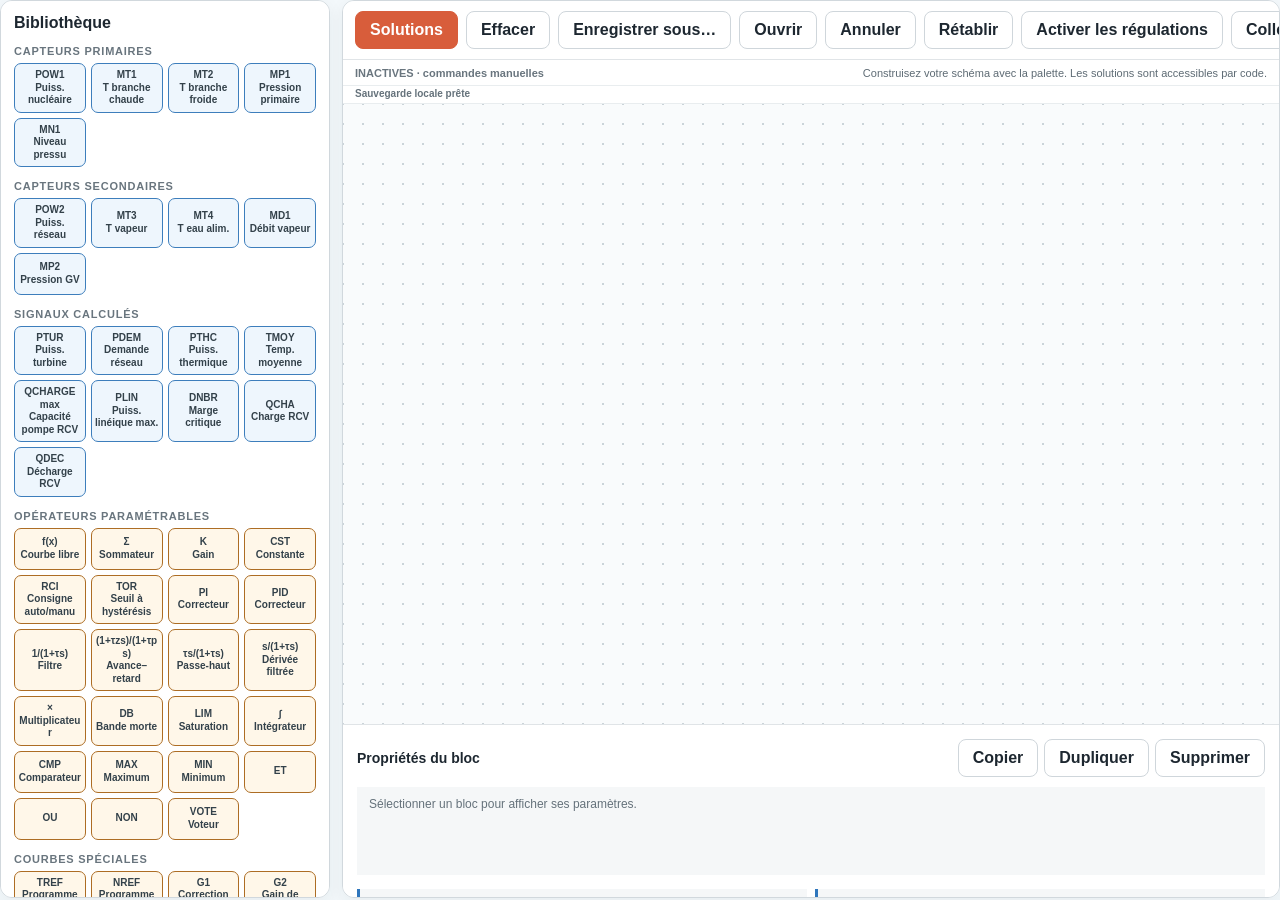
==== commit b0c230bc: "Raise PZR level correction to 60 with actuator saturation tracking" ====
--- a/simulateur/centurion-cc-regul.html
+++ b/simulateur/centurion-cc-regul.html
@@ -1467,6 +1467,7 @@
                 <button class="palette-item" type="button" data-block-type="pdem">PDEM<br>Demande réseau</button>
                 <button class="palette-item" type="button" data-block-type="pthcSignal">PTHC<br>Puiss. thermique</button>
                 <button class="palette-item" type="button" data-block-type="tmoy">TMOY<br>Temp. moyenne</button>
+                <button class="palette-item regul-only" type="button" data-block-type="qchargeCapacitySignal">QCHARGE max<br>Capacité pompe RCV</button>
                 <button class="palette-item" type="button" data-block-type="plinSignal">PLIN<br>Puiss. linéique max.</button>
                 <button class="palette-item" type="button" data-block-type="dnbrSignal">DNBR<br>Marge critique</button>
                 <button class="palette-item" type="button" data-block-type="qchaSignal">QCHA<br>Charge RCV</button>
@@ -1813,17 +1814,17 @@
 
   <!-- Les modèles intégrés restent accessibles hors ligne et depuis file://. -->
 <script type="application/json" id="solutionDataTemperature">{"format":"SimuREP-Regulation","version":1,"name":"Modèle de régulation","savedAt":"2026-10-05T00:34:59.909Z","nodes":[{"id":"N1","type":"ptur","x":-422.6808575255819,"y":-370.109557053897,"label":"PTUR","params":{}},{"id":"N2","type":"curve","x":-102.9390772999448,"y":-304.36540353545394,"label":"Programme TREF","params":{"curveRole":"tref","xUnit":"% PN","yUnit":"°C","points":[{"x":0,"y":297.2},{"x":100,"y":306.5}]}},{"id":"N3","type":"tmoy","x":-413.61295986334824,"y":-505.3286627288333,"label":"TMOY","params":{}},{"id":"N4","type":"sum","x":170.54828729999304,"y":-353.4991605311744,"label":"Écart T","params":{"a":1,"b":-1}},{"id":"N12","type":"deadband","x":432.0191242532194,"y":-262.2051628092339,"label":"Hystérésis R · 0,83 / 0,55","params":{"width":0.69,"hysteresis":0.28,"mode":"entrée entière"}},{"id":"N13","type":"curve","x":701.8651617536481,"y":-139.19638183631199,"label":"Vitesse R · pas/min","params":{"curveRole":"rodSpeed","xUnit":"°C","yUnit":"pas/min","points":[{"x":-100,"y":72},{"x":-2.8,"y":72},{"x":-1.7333333333333334,"y":8},{"x":-0.55,"y":8},{"x":0,"y":0},{"x":0.55,"y":-8},{"x":1.7333333333333334,"y":-8},{"x":2.8,"y":-72},{"x":100,"y":-72}]},"role":"operator","meaning":"Loi statique définie par une table de points E1 → S avec interpolation linéaire"},{"id":"N14","type":"limit","x":980.7127009110309,"y":18.87148654826658,"label":"Limite ±72","params":{"min":-72,"max":72}},{"id":"N19","type":"integrator","x":1537.473381383356,"y":320.85497129525925,"label":"Position R · pas extraits","params":{"min":0,"max":260,"outputUnit":"pas extraits"}},{"id":"N20","type":"posg","x":1782.7676438805947,"y":458.53770413976525,"label":"RGL001MM","params":{}},{"id":"N41","type":"filter","label":"TREF filtrée · 60 s","params":{"tau":60},"x":0,"y":-745.3286627288333,"role":"operator","meaning":"Filtre du premier ordre"}],"links":[{"from":"N1","to":"N2","toPort":0},{"from":"N3","to":"N4","toPort":0},{"from":"N41","to":"N4","toPort":1},{"from":"N12","to":"N13","toPort":0},{"from":"N13","to":"N14","toPort":0},{"from":"N19","to":"N20","toPort":0},{"from":"N4","to":"N12","toPort":0},{"from":"N14","to":"N19","toPort":0},{"from":"N2","to":"N41","toPort":0}],"nodeCounter":41,"viewport":{"x":277.91949072381817,"y":270.50475756564447,"zoom":0.4214784000000001}}</script>
-<script type="application/json" id="solutionDataLevel">{"format":"SimuREP-Regulation","version":1,"name":"Modèle de régulation","savedAt":"2026-10-05T00:34:59.911Z","nodes":[{"id":"N1","type":"ptur","x":-422.6808575255819,"y":-370.109557053897,"label":"PTUR","params":{}},{"id":"N2","type":"curve","x":-102.9390772999448,"y":-304.36540353545394,"label":"Programme TREF","params":{"curveRole":"tref","xUnit":"% PN","yUnit":"°C","points":[{"x":0,"y":297.2},{"x":100,"y":306.5}]}},{"id":"N3","type":"tmoy","x":-413.61295986334824,"y":-505.3286627288333,"label":"TMOY","params":{}},{"id":"N4","type":"sum","x":170.54828729999304,"y":-353.4991605311744,"label":"Écart T","params":{"a":1,"b":-1}},{"id":"N12","type":"deadband","x":426.0876221881076,"y":-256.27366074412214,"label":"Hystérésis R · 0,83 / 0,55","params":{"width":0.69,"hysteresis":0.28,"mode":"entrée entière"}},{"id":"N13","type":"curve","x":634.6413751410067,"y":-160.94527101240914,"label":"Vitesse R · pas/min","params":{"curveRole":"rodSpeed","xUnit":"°C","yUnit":"pas/min","points":[{"x":-100,"y":72},{"x":-2.8,"y":72},{"x":-1.7333333333333334,"y":8},{"x":-0.55,"y":8},{"x":0,"y":0},{"x":0.55,"y":-8},{"x":1.7333333333333334,"y":-8},{"x":2.8,"y":-72},{"x":100,"y":-72}]},"role":"operator","meaning":"Loi statique définie par une table de points E1 → S avec interpolation linéaire"},{"id":"N14","type":"limit","x":962.9181947156957,"y":-2.877402627830577,"label":"Limite ±72","params":{"min":-72,"max":72}},{"id":"N19","type":"integrator","x":1470.2495947707146,"y":299.10608211916207,"label":"Position R · pas extraits","params":{"min":0,"max":260,"outputUnit":"pas extraits"}},{"id":"N20","type":"posg","x":1715.5438572679534,"y":436.7888149636681,"label":"RGL001MM","params":{}},{"id":"N21","type":"curve","x":158.13459516847382,"y":211.57818001140396,"label":"Programme NREF","params":{"curveRole":"nref","xUnit":"°C","yUnit":"%","points":[{"x":297.2,"y":20},{"x":306.5,"y":41.8}]}},{"id":"N22","type":"nrefOut","x":689.6599893881726,"y":329.93006657620987,"label":"NREF","params":{}},{"id":"N23","type":"mn1Signal","x":453.64834842389104,"y":228.7436311291005,"label":"MN1","params":{}},{"id":"N24","type":"sum","x":1005.969308753618,"y":408.422563211502,"label":"Erreur niveau","params":{"a":-1,"b":1}},{"id":"N25","type":"pi","x":1257.9634822816652,"y":456.7205720399731,"label":"PI niveau","params":{"kp":1.5,"ki":0.08,"min":-15,"max":15,"outputUnit":"m³/h"}},{"id":"N26","type":"qdecSignal","x":987.9634822816652,"y":639.8767217455572,"label":"QDEC · orifices","params":{}},{"id":"N27","type":"sum","x":1538.038080991157,"y":563.6775696126163,"label":"Débit demandé","params":{"a":1,"b":1}},{"id":"N28","type":"limit","x":1804.634098648099,"y":642.3021184440831,"label":"Limite QCHARGE","params":{"min":0,"max":60}},{"id":"N29","type":"qchargeOut","x":2062.244176226734,"y":689.4769464624367,"label":"QCHARGE","params":{}},{"id":"N38","type":"tmoy","x":-89.96178062534011,"y":87.27647223289733,"label":"TMOY","params":{}},{"id":"N41","type":"filter","label":"TREF filtrée · 60 s","params":{"tau":60},"x":0,"y":-745.3286627288333,"role":"operator","meaning":"Filtre du premier ordre"},{"id":"N42","type":"rci","label":"RCI · niveau PZR","params":{"setpoint":"level"},"x":428.1345951684738,"y":331.57818001140396},{"id":"N43","type":"mn1Signal","label":"MN1 · niveau PZR","params":{},"x":-422.6808575255819,"y":879.4769464624367},{"id":"N44","type":"thresholdRelay","label":"Niveau bas · 15 / 17 %","params":{"closeBelow":15,"reopenAbove":17},"x":-142.68085752558193,"y":879.4769464624367},{"id":"N45","type":"rcvLetdownCloseOut","label":"Fermer orifices RCV","params":{},"x":137.31914247441807,"y":879.4769464624367}],"links":[{"from":"N1","to":"N2","toPort":0},{"from":"N3","to":"N4","toPort":0},{"from":"N41","to":"N4","toPort":1},{"from":"N12","to":"N13","toPort":0},{"from":"N13","to":"N14","toPort":0},{"from":"N19","to":"N20","toPort":0},{"from":"N42","to":"N22","toPort":0},{"from":"N23","to":"N24","toPort":0},{"from":"N22","to":"N24","toPort":1},{"from":"N24","to":"N25","toPort":0},{"from":"N25","to":"N27","toPort":0},{"from":"N26","to":"N27","toPort":1},{"from":"N27","to":"N28","toPort":0},{"from":"N28","to":"N29","toPort":0},{"from":"N38","to":"N21","toPort":0},{"from":"N4","to":"N12","toPort":0},{"from":"N14","to":"N19","toPort":0},{"from":"N2","to":"N41","toPort":0},{"from":"N21","to":"N42","toPort":0},{"from":"N43","to":"N44","toPort":0},{"from":"N44","to":"N45","toPort":0}],"nodeCounter":45,"viewport":{"x":345.4767835354962,"y":-74.82493547954459,"zoom":0.37632000000000004}}</script>
-<script type="application/json" id="solutionDataPressure">{"format":"SimuREP-Regulation","version":1,"name":"Modèle de régulation","savedAt":"2026-10-05T00:34:59.911Z","nodes":[{"id":"N1","type":"ptur","x":-422.6808575255819,"y":-370.109557053897,"label":"PTUR","params":{}},{"id":"N2","type":"curve","x":-102.9390772999448,"y":-304.36540353545394,"label":"Programme TREF","params":{"curveRole":"tref","xUnit":"% PN","yUnit":"°C","points":[{"x":0,"y":297.2},{"x":100,"y":306.5}]}},{"id":"N3","type":"tmoy","x":-413.61295986334824,"y":-505.3286627288333,"label":"TMOY","params":{}},{"id":"N4","type":"sum","x":170.54828729999304,"y":-353.4991605311744,"label":"Écart T","params":{"a":1,"b":-1}},{"id":"N12","type":"deadband","x":426.0876221881076,"y":-256.27366074412214,"label":"Hystérésis R · 0,83 / 0,55","params":{"width":0.69,"hysteresis":0.28,"mode":"entrée entière"}},{"id":"N13","type":"curve","x":634.6413751410067,"y":-160.94527101240914,"label":"Vitesse R · pas/min","params":{"curveRole":"rodSpeed","xUnit":"°C","yUnit":"pas/min","points":[{"x":-100,"y":72},{"x":-2.8,"y":72},{"x":-1.7333333333333334,"y":8},{"x":-0.55,"y":8},{"x":0,"y":0},{"x":0.55,"y":-8},{"x":1.7333333333333334,"y":-8},{"x":2.8,"y":-72},{"x":100,"y":-72}]},"role":"operator","meaning":"Loi statique définie par une table de points E1 → S avec interpolation linéaire"},{"id":"N14","type":"limit","x":962.9181947156957,"y":-2.877402627830577,"label":"Limite ±72","params":{"min":-72,"max":72}},{"id":"N19","type":"integrator","x":1470.2495947707146,"y":299.10608211916207,"label":"Position R · pas extraits","params":{"min":0,"max":260,"outputUnit":"pas extraits"}},{"id":"N20","type":"posg","x":1715.5438572679534,"y":436.7888149636681,"label":"RGL001MM","params":{}},{"id":"N21","type":"curve","x":158.13459516847382,"y":211.57818001140396,"label":"Programme NREF","params":{"curveRole":"nref","xUnit":"°C","yUnit":"%","points":[{"x":297.2,"y":20},{"x":306.5,"y":41.8}]}},{"id":"N22","type":"nrefOut","x":689.6599893881726,"y":329.93006657620987,"label":"NREF","params":{}},{"id":"N23","type":"mn1Signal","x":453.64834842389104,"y":228.7436311291005,"label":"MN1","params":{}},{"id":"N24","type":"sum","x":1005.969308753618,"y":408.422563211502,"label":"Erreur niveau","params":{"a":-1,"b":1}},{"id":"N25","type":"pi","x":1257.9634822816652,"y":456.7205720399731,"label":"PI niveau","params":{"kp":1.5,"ki":0.08,"min":-15,"max":15,"outputUnit":"m³/h"}},{"id":"N26","type":"qdecSignal","x":987.9634822816652,"y":639.8767217455572,"label":"QDEC · orifices","params":{}},{"id":"N27","type":"sum","x":1538.038080991157,"y":563.6775696126163,"label":"Débit demandé","params":{"a":1,"b":1}},{"id":"N28","type":"limit","x":1804.634098648099,"y":642.3021184440831,"label":"Limite QCHARGE","params":{"min":0,"max":60}},{"id":"N29","type":"qchargeOut","x":2062.244176226734,"y":689.4769464624367,"label":"QCHARGE","params":{}},{"id":"N30","type":"constant","x":-208.35817262038688,"y":835.8012122292114,"label":"PREF","params":{"value":155,"unit":"bar abs."}},{"id":"N31","type":"mp1Signal","x":-204.346812584253,"y":660.8730430355401,"label":"MP1","params":{}},{"id":"N32","type":"sum","x":351.9854930912098,"y":775.4574363396309,"label":"Erreur pression","params":{"a":1,"b":-1}},{"id":"N33","type":"pid","x":627.2862648593475,"y":857.6923737360742,"label":"PID pression","params":{"kp":1,"ki":0,"kd":0,"tauD":2,"min":-10,"max":10,"outputUnit":"bar"}},{"id":"N34","type":"curve","x":927.658697921225,"y":889.010332462391,"label":"Répartition PCHF","params":{"curveRole":"heater","xUnit":"bar","yUnit":"kW","points":[{"x":-10,"y":2160},{"x":-1.7,"y":2160},{"x":-1,"y":576},{"x":1,"y":0},{"x":10,"y":0}]}},{"id":"N35","type":"pchauffOut","x":1211.9852501266316,"y":975.2567033469572,"label":"PCHF","params":{}},{"id":"N36","type":"curve","x":927.658697921225,"y":1059.010332462391,"label":"Ouverture aspersion","params":{"curveRole":"spray","xUnit":"bar","yUnit":"%","points":[{"x":-10,"y":0},{"x":2,"y":0},{"x":5.2,"y":100},{"x":10,"y":100}]}},{"id":"N37","type":"qaspOut","x":1208.9766566475419,"y":1130.2136624995198,"label":"QASP","params":{}},{"id":"N38","type":"tmoy","x":-89.96178062534011,"y":87.27647223289733,"label":"TMOY","params":{}},{"id":"N41","type":"filter","label":"TREF filtrée · 60 s","params":{"tau":60},"x":0,"y":-745.3286627288333,"role":"operator","meaning":"Filtre du premier ordre"},{"id":"N42","type":"rci","label":"RCI · niveau PZR","params":{"setpoint":"level"},"x":428.1345951684738,"y":331.57818001140396},{"id":"N43","type":"mn1Signal","label":"MN1 · niveau PZR","params":{},"x":-422.6808575255819,"y":1320.2136624995198},{"id":"N44","type":"thresholdRelay","label":"Niveau bas · 15 / 17 %","params":{"closeBelow":15,"reopenAbove":17},"x":-142.68085752558193,"y":1320.2136624995198},{"id":"N45","type":"rcvLetdownCloseOut","label":"Fermer orifices RCV","params":{},"x":137.31914247441807,"y":1320.2136624995198},{"id":"N46","type":"rci","label":"RCI · pression primaire","params":{"setpoint":"pressure"},"x":61.64182737961312,"y":955.8012122292114}],"links":[{"from":"N1","to":"N2","toPort":0},{"from":"N3","to":"N4","toPort":0},{"from":"N41","to":"N4","toPort":1},{"from":"N12","to":"N13","toPort":0},{"from":"N13","to":"N14","toPort":0},{"from":"N19","to":"N20","toPort":0},{"from":"N42","to":"N22","toPort":0},{"from":"N23","to":"N24","toPort":0},{"from":"N22","to":"N24","toPort":1},{"from":"N24","to":"N25","toPort":0},{"from":"N25","to":"N27","toPort":0},{"from":"N26","to":"N27","toPort":1},{"from":"N27","to":"N28","toPort":0},{"from":"N28","to":"N29","toPort":0},{"from":"N31","to":"N32","toPort":0},{"from":"N46","to":"N32","toPort":1},{"from":"N32","to":"N33","toPort":0},{"from":"N33","to":"N34","toPort":0},{"from":"N34","to":"N35","toPort":0},{"from":"N33","to":"N36","toPort":0},{"from":"N36","to":"N37","toPort":0},{"from":"N38","to":"N21","toPort":0},{"from":"N4","to":"N12","toPort":0},{"from":"N14","to":"N19","toPort":0},{"from":"N2","to":"N41","toPort":0},{"from":"N21","to":"N42","toPort":0},{"from":"N43","to":"N44","toPort":0},{"from":"N44","to":"N45","toPort":0},{"from":"N30","to":"N46","toPort":0}],"nodeCounter":46,"viewport":{"x":382.9767835354962,"y":144.34175153217416,"zoom":0.37632000000000004}}</script>
-<script type="application/json" id="solutionDataComplete">{"format":"SimuREP-Regulation","version":1,"name":"Modèle de régulation","savedAt":"2026-10-06T16:45:38.763Z","nodes":[{"id":"N1","type":"ptur","x":-982.0987955729166,"y":-548.1481424967448,"label":"PTUR","params":{}},{"id":"N2","type":"curve","x":-682.0987955729166,"y":-548.1481424967448,"label":"Programme TREF","params":{"curveRole":"tref","xUnit":"% PN","yUnit":"°C","points":[{"x":0,"y":297.2},{"x":100,"y":306.5}]}},{"id":"N3","type":"tmoy","x":-326.9654904025966,"y":-641.3811191761876,"label":"TMOY","params":{}},{"id":"N4","type":"sum","x":-82.09879557291667,"y":-448.14814249674475,"label":"Écart T","params":{"a":1,"b":-1}},{"id":"N5","type":"pow1","x":-982.0987955729166,"y":-98.14814249674475,"label":"POW1","params":{}},{"id":"N6","type":"sum","x":-382.0987955729167,"y":1.8518575032552462,"label":"Écart puissance","params":{"a":1,"b":-1}},{"id":"N7","type":"highpass","x":-82.09879557291667,"y":1.8518575032552462,"label":"D filtrée","params":{"tau":50}},{"id":"N8","type":"curve","x":217.90120442708331,"y":1.8518575032552462,"label":"Courbe G1","params":{"curveRole":"g1","xUnit":"% PN","yUnit":"°C","points":[{"x":-12.6,"y":-6},{"x":-8.47,"y":-6},{"x":-1,"y":-0.4},{"x":0,"y":0},{"x":1,"y":0.4},{"x":8.47,"y":6},{"x":12.6,"y":6}]}},{"id":"N9","type":"curve","x":217.90120442708331,"y":261.85185750325525,"label":"Courbe G2","params":{"curveRole":"g2","xUnit":"% PN","yUnit":"","points":[{"x":0,"y":4},{"x":25,"y":4},{"x":50,"y":2},{"x":75,"y":1.3333333333333333},{"x":100,"y":1},{"x":126,"y":1}]}},{"id":"N10","type":"product","x":520.9778725130599,"y":92.61255070241111,"label":"Correction puissance","params":{}},{"id":"N11","type":"sum","x":817.9012044270834,"y":-448.14814249674475,"label":"Écart corrigé","params":{"a":1,"b":1}},{"id":"N12","type":"deadband","x":1117.9012044270833,"y":-448.14814249674475,"label":"Hystérésis R · 0,83 / 0,55","params":{"width":0.69,"hysteresis":0.28,"mode":"entrée entière"}},{"id":"N13","type":"curve","x":1417.9012044270833,"y":-448.14814249674475,"label":"Vitesse R · pas/min","params":{"curveRole":"rodSpeed","xUnit":"°C","yUnit":"pas/min","points":[{"x":-100,"y":72},{"x":-2.8,"y":72},{"x":-1.7333333333333334,"y":8},{"x":-0.55,"y":8},{"x":0,"y":0},{"x":0.55,"y":-8},{"x":1.7333333333333334,"y":-8},{"x":2.8,"y":-72},{"x":100,"y":-72}]}},{"id":"N14","type":"limit","x":1717.9012044270833,"y":-448.14814249674475,"label":"Limite ±72","params":{"min":-72,"max":72}},{"id":"N16","type":"compare","x":1754.0825276529777,"y":-37.775187246337964,"label":"POW1 ≥ 99 ?","params":{"relation":"≥","threshold":99,"whenTrue":0,"whenFalse":1}},{"id":"N17","type":"product","x":2054.0825276529777,"y":-37.775187246337964,"label":"Vitesse autorisée","params":{}},{"id":"N18","type":"minimum","x":2274.615454869069,"y":-477.4376925269029,"label":"Inhibition extraction","params":{}},{"id":"N19","type":"integrator","x":2574.615454869069,"y":-477.4376925269029,"label":"Position R · pas extraits","params":{"min":0,"max":260,"outputUnit":"pas extraits"}},{"id":"N20","type":"posg","x":2874.615454869069,"y":-477.4376925269029,"label":"RGL001MM","params":{}},{"id":"N21","type":"curve","x":124.25857366001685,"y":712.3505590237388,"label":"Programme NREF","params":{"curveRole":"nref","xUnit":"°C","yUnit":"%","points":[{"x":297.2,"y":20},{"x":306.5,"y":41.8}]}},{"id":"N22","type":"nrefOut","x":655.7839678797155,"y":830.7024455885447,"label":"NREF","params":{}},{"id":"N23","type":"mn1Signal","x":419.77232691543406,"y":729.5160101414353,"label":"MN1","params":{}},{"id":"N24","type":"sum","x":972.0932872451609,"y":909.1949422238368,"label":"Erreur niveau","params":{"a":-1,"b":1}},{"id":"N25","type":"pi","x":1224.087460773208,"y":957.492951052308,"label":"PI niveau","params":{"kp":1.5,"ki":0.08,"min":-15,"max":15,"outputUnit":"m³/h"}},{"id":"N26","type":"qdecSignal","x":954.0874607732081,"y":1140.6491007578923,"label":"QDEC · orifices","params":{}},{"id":"N27","type":"sum","x":1504.1620594827,"y":1064.4499486249513,"label":"Débit demandé","params":{"a":1,"b":1}},{"id":"N28","type":"limit","x":1770.758077139642,"y":1143.0744974564182,"label":"Limite QCHARGE","params":{"min":0,"max":60}},{"id":"N29","type":"qchargeOut","x":2028.3681547182769,"y":1190.2493254747717,"label":"QCHARGE","params":{}},{"id":"N30","type":"constant","x":-242.23419412884385,"y":1336.5735912415464,"label":"PREF","params":{"value":155,"unit":"bar abs."}},{"id":"N31","type":"mp1Signal","x":-238.22283409270997,"y":1161.6454220478752,"label":"MP1","params":{}},{"id":"N32","type":"sum","x":318.1094715827528,"y":1276.229815351966,"label":"Erreur pression","params":{"a":1,"b":-1}},{"id":"N33","type":"pid","x":593.4102433508905,"y":1358.4647527484092,"label":"PID pression","params":{"kp":1,"ki":0,"kd":0,"tauD":2,"min":-10,"max":10,"outputUnit":"bar"}},{"id":"N34","type":"curve","x":893.782676412768,"y":1389.782711474726,"label":"Répartition PCHF","params":{"curveRole":"heater","xUnit":"bar","yUnit":"kW","points":[{"x":-10,"y":2160},{"x":-1.7,"y":2160},{"x":-1,"y":576},{"x":1,"y":0},{"x":10,"y":0}]}},{"id":"N35","type":"pchauffOut","x":1178.1092286181747,"y":1476.0290823592923,"label":"PCHF","params":{}},{"id":"N36","type":"curve","x":893.782676412768,"y":1559.782711474726,"label":"Ouverture aspersion","params":{"curveRole":"spray","xUnit":"bar","yUnit":"%","points":[{"x":-10,"y":0},{"x":2,"y":0},{"x":5.2,"y":100},{"x":10,"y":100}]}},{"id":"N37","type":"qaspOut","x":1175.1006351390847,"y":1630.9860415118549,"label":"QASP","params":{}},{"id":"N38","type":"tmoy","x":-123.83780213379708,"y":588.0488512452322,"label":"TMOY","params":{}},{"id":"N39","type":"ptur","x":-982.0987955729166,"y":161.85185750325525,"label":"PTUR","params":{}},{"id":"N40","type":"pow1","x":1454.0825276529777,"y":-37.775187246337964,"label":"POW1","params":{}},{"id":"N41","type":"gcpPowerSignal","x":-683.775408078488,"y":1818.6888848952149,"label":"P GCP recalée","params":{}},{"id":"N42","type":"curve","x":-342.4792474928338,"y":1906.2547586456874,"label":"Courbe G3 d'étude","params":{"curveRole":"g3","xUnit":"% PN","yUnit":"pas","points":[{"x":0,"y":260},{"x":10,"y":290},{"x":20,"y":315},{"x":30,"y":340},{"x":40,"y":355},{"x":50,"y":390},{"x":60,"y":440},{"x":70,"y":482},{"x":80,"y":535},{"x":90,"y":600},{"x":100,"y":780}]}},{"id":"N43","type":"g3Out","x":10.075210661707388,"y":2013.8356384524732,"label":"G3 · pas de chevauchement","params":{}},{"id":"N44","type":"gv1LevelSignal","x":-650,"y":2150,"label":"105MN","params":{}},{"id":"N45","type":"gvSetpointSignal","x":-650,"y":2275,"label":"NREF GV1","params":{}},{"id":"N46","type":"sum","x":-380,"y":2210,"label":"Écart niveau GV1","params":{"a":-1,"b":1}},{"id":"N47","type":"pi","x":-100,"y":2210,"label":"PI GV1","params":{"kp":2,"ki":0.1,"min":-20,"max":20,"outputUnit":"%"}},{"id":"N48","type":"gv1SteamSignal","x":-380,"y":2375,"label":"VAP1","params":{}},{"id":"N49","type":"gain","x":-100,"y":2375,"label":"Vapeur → ARE1","params":{"k":0.10526315789473684,"outputUnit":"%"}},{"id":"N50","type":"sum","x":190,"y":2265,"label":"Débit demandé GV1","params":{"a":1,"b":1}},{"id":"N51","type":"limit","x":470,"y":2265,"label":"Vanne ARE1","params":{"min":0,"max":100}},{"id":"N52","type":"gv1Out","x":735,"y":2265,"label":"ARE1","params":{}},{"id":"N53","type":"gv2LevelSignal","x":-650,"y":2540,"label":"205MN","params":{}},{"id":"N54","type":"gvSetpointSignal","x":-650,"y":2665,"label":"NREF GV2","params":{}},{"id":"N55","type":"sum","x":-380,"y":2600,"label":"Écart niveau GV2","params":{"a":-1,"b":1}},{"id":"N56","type":"pi","x":-100,"y":2600,"label":"PI GV2","params":{"kp":2,"ki":0.1,"min":-20,"max":20,"outputUnit":"%"}},{"id":"N57","type":"gv2SteamSignal","x":-380,"y":2765,"label":"VAP2","params":{}},{"id":"N58","type":"gain","x":-100,"y":2765,"label":"Vapeur → ARE2","params":{"k":0.10526315789473684,"outputUnit":"%"}},{"id":"N59","type":"sum","x":190,"y":2655,"label":"Débit demandé GV2","params":{"a":1,"b":1}},{"id":"N60","type":"limit","x":470,"y":2655,"label":"Vanne ARE2","params":{"min":0,"max":100}},{"id":"N61","type":"gv2Out","x":735,"y":2655,"label":"ARE2","params":{}},{"id":"N62","type":"gv3LevelSignal","x":-650,"y":2930,"label":"305MN","params":{}},{"id":"N63","type":"gvSetpointSignal","x":-650,"y":3055,"label":"NREF GV3","params":{}},{"id":"N64","type":"sum","x":-380,"y":2990,"label":"Écart niveau GV3","params":{"a":-1,"b":1}},{"id":"N65","type":"pi","x":-100,"y":2990,"label":"PI GV3","params":{"kp":2,"ki":0.1,"min":-20,"max":20,"outputUnit":"%"}},{"id":"N66","type":"gv3SteamSignal","x":-380,"y":3155,"label":"VAP3","params":{}},{"id":"N67","type":"gain","x":-100,"y":3155,"label":"Vapeur → ARE3","params":{"k":0.10526315789473684,"outputUnit":"%"}},{"id":"N68","type":"sum","x":190,"y":3045,"label":"Débit demandé GV3","params":{"a":1,"b":1}},{"id":"N69","type":"limit","x":470,"y":3045,"label":"Vanne ARE3","params":{"min":0,"max":100}},{"id":"N70","type":"gv3Out","x":735,"y":3045,"label":"ARE3","params":{}},{"id":"N71","type":"gv4LevelSignal","x":-650,"y":3320,"label":"405MN","params":{}},{"id":"N72","type":"gvSetpointSignal","x":-650,"y":3445,"label":"NREF GV4","params":{}},{"id":"N73","type":"sum","x":-380,"y":3380,"label":"Écart niveau GV4","params":{"a":-1,"b":1}},{"id":"N74","type":"pi","x":-100,"y":3380,"label":"PI GV4","params":{"kp":2,"ki":0.1,"min":-20,"max":20,"outputUnit":"%"}},{"id":"N75","type":"gv4SteamSignal","x":-380,"y":3545,"label":"VAP4","params":{}},{"id":"N76","type":"gain","x":-100,"y":3545,"label":"Vapeur → ARE4","params":{"k":0.10526315789473684,"outputUnit":"%"}},{"id":"N77","type":"sum","x":190,"y":3435,"label":"Débit demandé GV4","params":{"a":1,"b":1}},{"id":"N78","type":"limit","x":470,"y":3435,"label":"Vanne ARE4","params":{"min":0,"max":100}},{"id":"N79","type":"gv4Out","x":735,"y":3435,"label":"ARE4","params":{}},{"id":"N80","type":"filter","x":-382.0987955729167,"y":-548.1481424967448,"label":"TREF filtrée · 60 s","params":{"tau":60}},{"id":"N81","type":"filter","x":-682.0987955729166,"y":-98.14814249674475,"label":"Flux filtré · 2 s","params":{"tau":2}},{"id":"N82","type":"filter","x":-685.5445904629129,"y":49.86242308391434,"label":"Charge filtrée · 2 s","params":{"tau":2}},{"id":"N83","type":"leadlag","x":217.90120442708331,"y":-448.14814249674475,"label":"Compensation T · 50 / 6,7 s","params":{"tauZero":50,"tauPole":6.7}},{"id":"N84","type":"filter","x":517.9012044270834,"y":-448.14814249674475,"label":"Écart T filtré · 1 s","params":{"tau":1}},{"id":"N85","type":"rci","label":"RCI · niveau PZR","params":{"setpoint":"level"},"x":394.25857366001685,"y":832.3505590237388},{"id":"N86","type":"mn1Signal","label":"MN1 · niveau PZR","params":{},"x":-982.0987955729166,"y":3735},{"id":"N87","type":"thresholdRelay","label":"Niveau bas · 15 / 17 %","params":{"closeBelow":15,"reopenAbove":17},"x":-702.0987955729166,"y":3735},{"id":"N88","type":"rcvLetdownCloseOut","label":"Fermer orifices RCV","params":{},"x":-422.09879557291663,"y":3735},{"id":"N89","type":"rci","label":"RCI · pression primaire","params":{"setpoint":"pressure"},"x":27.765805871156147,"y":1456.5735912415464}],"links":[{"from":"N1","to":"N2","toPort":0},{"from":"N3","to":"N4","toPort":0},{"from":"N80","to":"N4","toPort":1},{"from":"N81","to":"N6","toPort":0},{"from":"N6","to":"N7","toPort":0},{"from":"N7","to":"N8","toPort":0},{"from":"N84","to":"N11","toPort":0},{"from":"N10","to":"N11","toPort":1},{"from":"N11","to":"N12","toPort":0},{"from":"N12","to":"N13","toPort":0},{"from":"N13","to":"N14","toPort":0},{"from":"N16","to":"N17","toPort":1},{"from":"N17","to":"N18","toPort":1},{"from":"N18","to":"N19","toPort":0},{"from":"N19","to":"N20","toPort":0},{"from":"N85","to":"N22","toPort":0},{"from":"N23","to":"N24","toPort":0},{"from":"N22","to":"N24","toPort":1},{"from":"N24","to":"N25","toPort":0},{"from":"N25","to":"N27","toPort":0},{"from":"N26","to":"N27","toPort":1},{"from":"N27","to":"N28","toPort":0},{"from":"N28","to":"N29","toPort":0},{"from":"N31","to":"N32","toPort":0},{"from":"N89","to":"N32","toPort":1},{"from":"N32","to":"N33","toPort":0},{"from":"N33","to":"N34","toPort":0},{"from":"N34","to":"N35","toPort":0},{"from":"N33","to":"N36","toPort":0},{"from":"N36","to":"N37","toPort":0},{"from":"N38","to":"N21","toPort":0},{"from":"N39","to":"N9","toPort":0},{"from":"N82","to":"N6","toPort":1},{"from":"N40","to":"N16","toPort":0},{"from":"N41","to":"N42","toPort":0},{"from":"N42","to":"N43","toPort":0},{"from":"N44","to":"N46","toPort":0},{"from":"N45","to":"N46","toPort":1},{"from":"N46","to":"N47","toPort":0},{"from":"N48","to":"N49","toPort":0},{"from":"N47","to":"N50","toPort":0},{"from":"N49","to":"N50","toPort":1},{"from":"N50","to":"N51","toPort":0},{"from":"N51","to":"N52","toPort":0},{"from":"N53","to":"N55","toPort":0},{"from":"N54","to":"N55","toPort":1},{"from":"N55","to":"N56","toPort":0},{"from":"N57","to":"N58","toPort":0},{"from":"N56","to":"N59","toPort":0},{"from":"N58","to":"N59","toPort":1},{"from":"N59","to":"N60","toPort":0},{"from":"N60","to":"N61","toPort":0},{"from":"N62","to":"N64","toPort":0},{"from":"N63","to":"N64","toPort":1},{"from":"N64","to":"N65","toPort":0},{"from":"N66","to":"N67","toPort":0},{"from":"N65","to":"N68","toPort":0},{"from":"N67","to":"N68","toPort":1},{"from":"N68","to":"N69","toPort":0},{"from":"N69","to":"N70","toPort":0},{"from":"N71","to":"N73","toPort":0},{"from":"N72","to":"N73","toPort":1},{"from":"N73","to":"N74","toPort":0},{"from":"N75","to":"N76","toPort":0},{"from":"N74","to":"N77","toPort":0},{"from":"N76","to":"N77","toPort":1},{"from":"N77","to":"N78","toPort":0},{"from":"N78","to":"N79","toPort":0},{"from":"N14","to":"N17","toPort":0},{"from":"N14","to":"N18","toPort":0},{"from":"N2","to":"N80","toPort":0},{"from":"N5","to":"N81","toPort":0},{"from":"N39","to":"N82","toPort":0},{"from":"N4","to":"N83","toPort":0},{"from":"N83","to":"N84","toPort":0},{"from":"N8","to":"N10","toPort":0},{"from":"N9","to":"N10","toPort":1},{"from":"N21","to":"N85","toPort":0},{"from":"N86","to":"N87","toPort":0},{"from":"N87","to":"N88","toPort":0},{"from":"N30","to":"N89","toPort":0}],"nodeCounter":89,"viewport":{"x":523.8809035150457,"y":-569.5782369755982,"zoom":0.5921468055552003}}</script>
-
-  <script type="application/json" id="solutionDataGv">{"format":"SimuREP-Regulation","version":1,"name":"Niveaux des quatre GV","savedAt":"2026-10-06T16:45:38.763Z","nodes":[{"id":"N44","type":"gv1LevelSignal","x":-650,"y":2150,"label":"105MN","params":{}},{"id":"N45","type":"gvSetpointSignal","x":-650,"y":2275,"label":"NREF GV1","params":{}},{"id":"N46","type":"sum","x":-380,"y":2210,"label":"Écart niveau GV1","params":{"a":-1,"b":1}},{"id":"N47","type":"pi","x":-100,"y":2210,"label":"PI GV1","params":{"kp":2,"ki":0.1,"min":-20,"max":20,"outputUnit":"%"}},{"id":"N48","type":"gv1SteamSignal","x":-380,"y":2375,"label":"VAP1","params":{}},{"id":"N49","type":"gain","x":-100,"y":2375,"label":"Vapeur → ARE1","params":{"k":0.10526315789473684,"outputUnit":"%"}},{"id":"N50","type":"sum","x":190,"y":2265,"label":"Débit demandé GV1","params":{"a":1,"b":1}},{"id":"N51","type":"limit","x":470,"y":2265,"label":"Vanne ARE1","params":{"min":0,"max":100}},{"id":"N52","type":"gv1Out","x":735,"y":2265,"label":"ARE1","params":{}},{"id":"N53","type":"gv2LevelSignal","x":-650,"y":2540,"label":"205MN","params":{}},{"id":"N54","type":"gvSetpointSignal","x":-650,"y":2665,"label":"NREF GV2","params":{}},{"id":"N55","type":"sum","x":-380,"y":2600,"label":"Écart niveau GV2","params":{"a":-1,"b":1}},{"id":"N56","type":"pi","x":-100,"y":2600,"label":"PI GV2","params":{"kp":2,"ki":0.1,"min":-20,"max":20,"outputUnit":"%"}},{"id":"N57","type":"gv2SteamSignal","x":-380,"y":2765,"label":"VAP2","params":{}},{"id":"N58","type":"gain","x":-100,"y":2765,"label":"Vapeur → ARE2","params":{"k":0.10526315789473684,"outputUnit":"%"}},{"id":"N59","type":"sum","x":190,"y":2655,"label":"Débit demandé GV2","params":{"a":1,"b":1}},{"id":"N60","type":"limit","x":470,"y":2655,"label":"Vanne ARE2","params":{"min":0,"max":100}},{"id":"N61","type":"gv2Out","x":735,"y":2655,"label":"ARE2","params":{}},{"id":"N62","type":"gv3LevelSignal","x":-650,"y":2930,"label":"305MN","params":{}},{"id":"N63","type":"gvSetpointSignal","x":-650,"y":3055,"label":"NREF GV3","params":{}},{"id":"N64","type":"sum","x":-380,"y":2990,"label":"Écart niveau GV3","params":{"a":-1,"b":1}},{"id":"N65","type":"pi","x":-100,"y":2990,"label":"PI GV3","params":{"kp":2,"ki":0.1,"min":-20,"max":20,"outputUnit":"%"}},{"id":"N66","type":"gv3SteamSignal","x":-380,"y":3155,"label":"VAP3","params":{}},{"id":"N67","type":"gain","x":-100,"y":3155,"label":"Vapeur → ARE3","params":{"k":0.10526315789473684,"outputUnit":"%"}},{"id":"N68","type":"sum","x":190,"y":3045,"label":"Débit demandé GV3","params":{"a":1,"b":1}},{"id":"N69","type":"limit","x":470,"y":3045,"label":"Vanne ARE3","params":{"min":0,"max":100}},{"id":"N70","type":"gv3Out","x":735,"y":3045,"label":"ARE3","params":{}},{"id":"N71","type":"gv4LevelSignal","x":-650,"y":3320,"label":"405MN","params":{}},{"id":"N72","type":"gvSetpointSignal","x":-650,"y":3445,"label":"NREF GV4","params":{}},{"id":"N73","type":"sum","x":-380,"y":3380,"label":"Écart niveau GV4","params":{"a":-1,"b":1}},{"id":"N74","type":"pi","x":-100,"y":3380,"label":"PI GV4","params":{"kp":2,"ki":0.1,"min":-20,"max":20,"outputUnit":"%"}},{"id":"N75","type":"gv4SteamSignal","x":-380,"y":3545,"label":"VAP4","params":{}},{"id":"N76","type":"gain","x":-100,"y":3545,"label":"Vapeur → ARE4","params":{"k":0.10526315789473684,"outputUnit":"%"}},{"id":"N77","type":"sum","x":190,"y":3435,"label":"Débit demandé GV4","params":{"a":1,"b":1}},{"id":"N78","type":"limit","x":470,"y":3435,"label":"Vanne ARE4","params":{"min":0,"max":100}},{"id":"N79","type":"gv4Out","x":735,"y":3435,"label":"ARE4","params":{}}],"links":[{"from":"N44","to":"N46","toPort":0},{"from":"N45","to":"N46","toPort":1},{"from":"N46","to":"N47","toPort":0},{"from":"N48","to":"N49","toPort":0},{"from":"N47","to":"N50","toPort":0},{"from":"N49","to":"N50","toPort":1},{"from":"N50","to":"N51","toPort":0},{"from":"N51","to":"N52","toPort":0},{"from":"N53","to":"N55","toPort":0},{"from":"N54","to":"N55","toPort":1},{"from":"N55","to":"N56","toPort":0},{"from":"N57","to":"N58","toPort":0},{"from":"N56","to":"N59","toPort":0},{"from":"N58","to":"N59","toPort":1},{"from":"N59","to":"N60","toPort":0},{"from":"N60","to":"N61","toPort":0},{"from":"N62","to":"N64","toPort":0},{"from":"N63","to":"N64","toPort":1},{"from":"N64","to":"N65","toPort":0},{"from":"N66","to":"N67","toPort":0},{"from":"N65","to":"N68","toPort":0},{"from":"N67","to":"N68","toPort":1},{"from":"N68","to":"N69","toPort":0},{"from":"N69","to":"N70","toPort":0},{"from":"N71","to":"N73","toPort":0},{"from":"N72","to":"N73","toPort":1},{"from":"N73","to":"N74","toPort":0},{"from":"N75","to":"N76","toPort":0},{"from":"N74","to":"N77","toPort":0},{"from":"N76","to":"N77","toPort":1},{"from":"N77","to":"N78","toPort":0},{"from":"N78","to":"N79","toPort":0}],"nodeCounter":89,"viewport":{"x":523.8809035150457,"y":-569.5782369755982,"zoom":0.5921468055552003}}</script>
-  <script type="application/json" id="solutionDataGcp">{"format":"SimuREP-Regulation","version":1,"name":"Programme GCP · G3","savedAt":"2026-10-06T16:45:38.763Z","nodes":[{"id":"N41","type":"gcpPowerSignal","x":-683.775408078488,"y":1818.6888848952149,"label":"P GCP recalée","params":{}},{"id":"N42","type":"curve","x":-342.4792474928338,"y":1906.2547586456874,"label":"Courbe G3 d'étude","params":{"curveRole":"g3","xUnit":"% PN","yUnit":"pas","points":[{"x":0,"y":260},{"x":10,"y":290},{"x":20,"y":315},{"x":30,"y":340},{"x":40,"y":355},{"x":50,"y":390},{"x":60,"y":440},{"x":70,"y":482},{"x":80,"y":535},{"x":90,"y":600},{"x":100,"y":780}]}},{"id":"N43","type":"g3Out","x":10.075210661707388,"y":2013.8356384524732,"label":"G3 · pas de chevauchement","params":{}}],"links":[{"from":"N41","to":"N42","toPort":0},{"from":"N42","to":"N43","toPort":0}],"nodeCounter":89,"viewport":{"x":523.8809035150457,"y":-569.5782369755982,"zoom":0.5921468055552003}}</script>
+<script type="application/json" id="solutionDataLevel">{"format":"SimuREP-Regulation","version":1,"name":"Modèle de régulation","savedAt":"2026-10-05T00:34:59.911Z","nodes":[{"id":"N1","type":"ptur","x":-422.6808575255819,"y":-370.109557053897,"label":"PTUR","params":{}},{"id":"N2","type":"curve","x":-102.9390772999448,"y":-304.36540353545394,"label":"Programme TREF","params":{"curveRole":"tref","xUnit":"% PN","yUnit":"°C","points":[{"x":0,"y":297.2},{"x":100,"y":306.5}]}},{"id":"N3","type":"tmoy","x":-413.61295986334824,"y":-505.3286627288333,"label":"TMOY","params":{}},{"id":"N4","type":"sum","x":170.54828729999304,"y":-353.4991605311744,"label":"Écart T","params":{"a":1,"b":-1}},{"id":"N12","type":"deadband","x":426.0876221881076,"y":-256.27366074412214,"label":"Hystérésis R · 0,83 / 0,55","params":{"width":0.69,"hysteresis":0.28,"mode":"entrée entière"}},{"id":"N13","type":"curve","x":634.6413751410067,"y":-160.94527101240914,"label":"Vitesse R · pas/min","params":{"curveRole":"rodSpeed","xUnit":"°C","yUnit":"pas/min","points":[{"x":-100,"y":72},{"x":-2.8,"y":72},{"x":-1.7333333333333334,"y":8},{"x":-0.55,"y":8},{"x":0,"y":0},{"x":0.55,"y":-8},{"x":1.7333333333333334,"y":-8},{"x":2.8,"y":-72},{"x":100,"y":-72}]},"role":"operator","meaning":"Loi statique définie par une table de points E1 → S avec interpolation linéaire"},{"id":"N14","type":"limit","x":962.9181947156957,"y":-2.877402627830577,"label":"Limite ±72","params":{"min":-72,"max":72}},{"id":"N19","type":"integrator","x":1470.2495947707146,"y":299.10608211916207,"label":"Position R · pas extraits","params":{"min":0,"max":260,"outputUnit":"pas extraits"}},{"id":"N20","type":"posg","x":1715.5438572679534,"y":436.7888149636681,"label":"RGL001MM","params":{}},{"id":"N21","type":"curve","x":158.13459516847382,"y":211.57818001140396,"label":"Programme NREF","params":{"curveRole":"nref","xUnit":"°C","yUnit":"%","points":[{"x":297.2,"y":20},{"x":306.5,"y":41.8}]}},{"id":"N22","type":"nrefOut","x":689.6599893881726,"y":329.93006657620987,"label":"NREF","params":{}},{"id":"N23","type":"mn1Signal","x":453.64834842389104,"y":228.7436311291005,"label":"MN1","params":{}},{"id":"N24","type":"sum","x":1005.969308753618,"y":408.422563211502,"label":"Erreur niveau","params":{"a":-1,"b":1}},{"id":"N25","type":"pi","x":1257.9634822816652,"y":456.7205720399731,"label":"PI niveau","params":{"kp":1.5,"ki":0.08,"min":-15,"max":60,"outputUnit":"m³/h","externalLimits":"oui","trackingTimeS":10}},{"id":"N26","type":"qdecSignal","x":717.9634822816652,"y":596.7205720399731,"label":"QDEC · orifices","params":{}},{"id":"N27","type":"sum","x":1537.9634822816652,"y":456.7205720399731,"label":"Débit demandé","params":{"a":1,"b":1}},{"id":"N28","type":"limit","x":717.9634822816652,"y":736.7205720399731,"label":"Limite QCHARGE","params":{"min":0,"max":60}},{"id":"N29","type":"qchargeOut","x":2077.963482281665,"y":456.7205720399731,"label":"QCHARGE","params":{}},{"id":"N38","type":"tmoy","x":-89.96178062534011,"y":87.27647223289733,"label":"TMOY","params":{}},{"id":"N41","type":"filter","label":"TREF filtrée · 60 s","params":{"tau":60},"x":0,"y":-745.3286627288333,"role":"operator","meaning":"Filtre du premier ordre"},{"id":"N42","type":"rci","label":"RCI · niveau PZR","params":{"setpoint":"level"},"x":428.1345951684738,"y":331.57818001140396},{"id":"N43","type":"mn1Signal","label":"MN1 · niveau PZR","params":{},"x":-422.6808575255819,"y":879.4769464624367},{"id":"N44","type":"thresholdRelay","label":"Niveau bas · 15 / 17 %","params":{"closeBelow":15,"reopenAbove":17},"x":-142.68085752558193,"y":879.4769464624367},{"id":"N45","type":"rcvLetdownCloseOut","label":"Fermer orifices RCV","params":{},"x":137.31914247441807,"y":879.4769464624367},{"id":"N46","type":"qchargeCapacitySignal","label":"Capacité pompe RCV","params":{},"x":447.96348228166516,"y":736.7205720399731},{"id":"N47","type":"gain","label":"Correction minimale","params":{"k":-1,"outputUnit":"m³/h"},"x":987.9634822816652,"y":596.7205720399731},{"id":"N48","type":"sum","label":"Correction disponible","params":{"a":1,"b":-1},"x":987.9634822816652,"y":736.7205720399731},{"id":"N49","type":"minimum","label":"Débit réalisable","params":{},"x":1807.9634822816652,"y":456.7205720399731}],"links":[{"from":"N1","to":"N2","toPort":0},{"from":"N3","to":"N4","toPort":0},{"from":"N41","to":"N4","toPort":1},{"from":"N12","to":"N13","toPort":0},{"from":"N13","to":"N14","toPort":0},{"from":"N19","to":"N20","toPort":0},{"from":"N42","to":"N22","toPort":0},{"from":"N23","to":"N24","toPort":0},{"from":"N22","to":"N24","toPort":1},{"from":"N24","to":"N25","toPort":0},{"from":"N25","to":"N27","toPort":0},{"from":"N26","to":"N27","toPort":1},{"from":"N38","to":"N21","toPort":0},{"from":"N4","to":"N12","toPort":0},{"from":"N14","to":"N19","toPort":0},{"from":"N2","to":"N41","toPort":0},{"from":"N21","to":"N42","toPort":0},{"from":"N43","to":"N44","toPort":0},{"from":"N44","to":"N45","toPort":0},{"from":"N46","to":"N28","toPort":0},{"from":"N26","to":"N47","toPort":0},{"from":"N47","to":"N25","toPort":1},{"from":"N28","to":"N48","toPort":0},{"from":"N26","to":"N48","toPort":1},{"from":"N48","to":"N25","toPort":2},{"from":"N27","to":"N49","toPort":0},{"from":"N28","to":"N49","toPort":1},{"from":"N49","to":"N29","toPort":0}],"nodeCounter":49,"viewport":{"x":345.4767835354962,"y":-74.82493547954459,"zoom":0.37632000000000004}}</script>
+<script type="application/json" id="solutionDataPressure">{"format":"SimuREP-Regulation","version":1,"name":"Modèle de régulation","savedAt":"2026-10-05T00:34:59.911Z","nodes":[{"id":"N1","type":"ptur","x":-422.6808575255819,"y":-370.109557053897,"label":"PTUR","params":{}},{"id":"N2","type":"curve","x":-102.9390772999448,"y":-304.36540353545394,"label":"Programme TREF","params":{"curveRole":"tref","xUnit":"% PN","yUnit":"°C","points":[{"x":0,"y":297.2},{"x":100,"y":306.5}]}},{"id":"N3","type":"tmoy","x":-413.61295986334824,"y":-505.3286627288333,"label":"TMOY","params":{}},{"id":"N4","type":"sum","x":170.54828729999304,"y":-353.4991605311744,"label":"Écart T","params":{"a":1,"b":-1}},{"id":"N12","type":"deadband","x":426.0876221881076,"y":-256.27366074412214,"label":"Hystérésis R · 0,83 / 0,55","params":{"width":0.69,"hysteresis":0.28,"mode":"entrée entière"}},{"id":"N13","type":"curve","x":634.6413751410067,"y":-160.94527101240914,"label":"Vitesse R · pas/min","params":{"curveRole":"rodSpeed","xUnit":"°C","yUnit":"pas/min","points":[{"x":-100,"y":72},{"x":-2.8,"y":72},{"x":-1.7333333333333334,"y":8},{"x":-0.55,"y":8},{"x":0,"y":0},{"x":0.55,"y":-8},{"x":1.7333333333333334,"y":-8},{"x":2.8,"y":-72},{"x":100,"y":-72}]},"role":"operator","meaning":"Loi statique définie par une table de points E1 → S avec interpolation linéaire"},{"id":"N14","type":"limit","x":962.9181947156957,"y":-2.877402627830577,"label":"Limite ±72","params":{"min":-72,"max":72}},{"id":"N19","type":"integrator","x":1470.2495947707146,"y":299.10608211916207,"label":"Position R · pas extraits","params":{"min":0,"max":260,"outputUnit":"pas extraits"}},{"id":"N20","type":"posg","x":1715.5438572679534,"y":436.7888149636681,"label":"RGL001MM","params":{}},{"id":"N21","type":"curve","x":158.13459516847382,"y":211.57818001140396,"label":"Programme NREF","params":{"curveRole":"nref","xUnit":"°C","yUnit":"%","points":[{"x":297.2,"y":20},{"x":306.5,"y":41.8}]}},{"id":"N22","type":"nrefOut","x":689.6599893881726,"y":329.93006657620987,"label":"NREF","params":{}},{"id":"N23","type":"mn1Signal","x":453.64834842389104,"y":228.7436311291005,"label":"MN1","params":{}},{"id":"N24","type":"sum","x":1005.969308753618,"y":408.422563211502,"label":"Erreur niveau","params":{"a":-1,"b":1}},{"id":"N25","type":"pi","x":1257.9634822816652,"y":456.7205720399731,"label":"PI niveau","params":{"kp":1.5,"ki":0.08,"min":-15,"max":60,"outputUnit":"m³/h","externalLimits":"oui","trackingTimeS":10}},{"id":"N26","type":"qdecSignal","x":717.9634822816652,"y":596.7205720399731,"label":"QDEC · orifices","params":{}},{"id":"N27","type":"sum","x":1537.9634822816652,"y":456.7205720399731,"label":"Débit demandé","params":{"a":1,"b":1}},{"id":"N28","type":"limit","x":717.9634822816652,"y":736.7205720399731,"label":"Limite QCHARGE","params":{"min":0,"max":60}},{"id":"N29","type":"qchargeOut","x":2077.963482281665,"y":456.7205720399731,"label":"QCHARGE","params":{}},{"id":"N30","type":"constant","x":-208.35817262038688,"y":835.8012122292114,"label":"PREF","params":{"value":155,"unit":"bar abs."}},{"id":"N31","type":"mp1Signal","x":-204.346812584253,"y":660.8730430355401,"label":"MP1","params":{}},{"id":"N32","type":"sum","x":351.9854930912098,"y":775.4574363396309,"label":"Erreur pression","params":{"a":1,"b":-1}},{"id":"N33","type":"pid","x":627.2862648593475,"y":857.6923737360742,"label":"PID pression","params":{"kp":1,"ki":0,"kd":0,"tauD":2,"min":-10,"max":10,"outputUnit":"bar"}},{"id":"N34","type":"curve","x":927.658697921225,"y":889.010332462391,"label":"Répartition PCHF","params":{"curveRole":"heater","xUnit":"bar","yUnit":"kW","points":[{"x":-10,"y":2160},{"x":-1.7,"y":2160},{"x":-1,"y":576},{"x":1,"y":0},{"x":10,"y":0}]}},{"id":"N35","type":"pchauffOut","x":1211.9852501266316,"y":975.2567033469572,"label":"PCHF","params":{}},{"id":"N36","type":"curve","x":927.658697921225,"y":1059.010332462391,"label":"Ouverture aspersion","params":{"curveRole":"spray","xUnit":"bar","yUnit":"%","points":[{"x":-10,"y":0},{"x":2,"y":0},{"x":5.2,"y":100},{"x":10,"y":100}]}},{"id":"N37","type":"qaspOut","x":1208.9766566475419,"y":1130.2136624995198,"label":"QASP","params":{}},{"id":"N38","type":"tmoy","x":-89.96178062534011,"y":87.27647223289733,"label":"TMOY","params":{}},{"id":"N41","type":"filter","label":"TREF filtrée · 60 s","params":{"tau":60},"x":0,"y":-745.3286627288333,"role":"operator","meaning":"Filtre du premier ordre"},{"id":"N42","type":"rci","label":"RCI · niveau PZR","params":{"setpoint":"level"},"x":428.1345951684738,"y":331.57818001140396},{"id":"N43","type":"mn1Signal","label":"MN1 · niveau PZR","params":{},"x":-422.6808575255819,"y":1320.2136624995198},{"id":"N44","type":"thresholdRelay","label":"Niveau bas · 15 / 17 %","params":{"closeBelow":15,"reopenAbove":17},"x":-142.68085752558193,"y":1320.2136624995198},{"id":"N45","type":"rcvLetdownCloseOut","label":"Fermer orifices RCV","params":{},"x":137.31914247441807,"y":1320.2136624995198},{"id":"N46","type":"rci","label":"RCI · pression primaire","params":{"setpoint":"pressure"},"x":61.64182737961312,"y":955.8012122292114},{"id":"N47","type":"qchargeCapacitySignal","label":"Capacité pompe RCV","params":{},"x":447.96348228166516,"y":736.7205720399731},{"id":"N48","type":"gain","label":"Correction minimale","params":{"k":-1,"outputUnit":"m³/h"},"x":987.9634822816652,"y":596.7205720399731},{"id":"N49","type":"sum","label":"Correction disponible","params":{"a":1,"b":-1},"x":987.9634822816652,"y":736.7205720399731},{"id":"N50","type":"minimum","label":"Débit réalisable","params":{},"x":1807.9634822816652,"y":456.7205720399731}],"links":[{"from":"N1","to":"N2","toPort":0},{"from":"N3","to":"N4","toPort":0},{"from":"N41","to":"N4","toPort":1},{"from":"N12","to":"N13","toPort":0},{"from":"N13","to":"N14","toPort":0},{"from":"N19","to":"N20","toPort":0},{"from":"N42","to":"N22","toPort":0},{"from":"N23","to":"N24","toPort":0},{"from":"N22","to":"N24","toPort":1},{"from":"N24","to":"N25","toPort":0},{"from":"N25","to":"N27","toPort":0},{"from":"N26","to":"N27","toPort":1},{"from":"N31","to":"N32","toPort":0},{"from":"N46","to":"N32","toPort":1},{"from":"N32","to":"N33","toPort":0},{"from":"N33","to":"N34","toPort":0},{"from":"N34","to":"N35","toPort":0},{"from":"N33","to":"N36","toPort":0},{"from":"N36","to":"N37","toPort":0},{"from":"N38","to":"N21","toPort":0},{"from":"N4","to":"N12","toPort":0},{"from":"N14","to":"N19","toPort":0},{"from":"N2","to":"N41","toPort":0},{"from":"N21","to":"N42","toPort":0},{"from":"N43","to":"N44","toPort":0},{"from":"N44","to":"N45","toPort":0},{"from":"N30","to":"N46","toPort":0},{"from":"N47","to":"N28","toPort":0},{"from":"N26","to":"N48","toPort":0},{"from":"N48","to":"N25","toPort":1},{"from":"N28","to":"N49","toPort":0},{"from":"N26","to":"N49","toPort":1},{"from":"N49","to":"N25","toPort":2},{"from":"N27","to":"N50","toPort":0},{"from":"N28","to":"N50","toPort":1},{"from":"N50","to":"N29","toPort":0}],"nodeCounter":50,"viewport":{"x":382.9767835354962,"y":144.34175153217416,"zoom":0.37632000000000004}}</script>
+<script type="application/json" id="solutionDataComplete">{"format":"SimuREP-Regulation","version":1,"name":"Modèle de régulation","savedAt":"2026-10-06T16:45:38.763Z","nodes":[{"id":"N1","type":"ptur","x":-982.0987955729166,"y":-548.1481424967448,"label":"PTUR","params":{}},{"id":"N2","type":"curve","x":-682.0987955729166,"y":-548.1481424967448,"label":"Programme TREF","params":{"curveRole":"tref","xUnit":"% PN","yUnit":"°C","points":[{"x":0,"y":297.2},{"x":100,"y":306.5}]}},{"id":"N3","type":"tmoy","x":-326.9654904025966,"y":-641.3811191761876,"label":"TMOY","params":{}},{"id":"N4","type":"sum","x":-82.09879557291667,"y":-448.14814249674475,"label":"Écart T","params":{"a":1,"b":-1}},{"id":"N5","type":"pow1","x":-982.0987955729166,"y":-98.14814249674475,"label":"POW1","params":{}},{"id":"N6","type":"sum","x":-382.0987955729167,"y":1.8518575032552462,"label":"Écart puissance","params":{"a":1,"b":-1}},{"id":"N7","type":"highpass","x":-82.09879557291667,"y":1.8518575032552462,"label":"D filtrée","params":{"tau":50}},{"id":"N8","type":"curve","x":217.90120442708331,"y":1.8518575032552462,"label":"Courbe G1","params":{"curveRole":"g1","xUnit":"% PN","yUnit":"°C","points":[{"x":-12.6,"y":-6},{"x":-8.47,"y":-6},{"x":-1,"y":-0.4},{"x":0,"y":0},{"x":1,"y":0.4},{"x":8.47,"y":6},{"x":12.6,"y":6}]}},{"id":"N9","type":"curve","x":217.90120442708331,"y":261.85185750325525,"label":"Courbe G2","params":{"curveRole":"g2","xUnit":"% PN","yUnit":"","points":[{"x":0,"y":4},{"x":25,"y":4},{"x":50,"y":2},{"x":75,"y":1.3333333333333333},{"x":100,"y":1},{"x":126,"y":1}]}},{"id":"N10","type":"product","x":520.9778725130599,"y":92.61255070241111,"label":"Correction puissance","params":{}},{"id":"N11","type":"sum","x":817.9012044270834,"y":-448.14814249674475,"label":"Écart corrigé","params":{"a":1,"b":1}},{"id":"N12","type":"deadband","x":1117.9012044270833,"y":-448.14814249674475,"label":"Hystérésis R · 0,83 / 0,55","params":{"width":0.69,"hysteresis":0.28,"mode":"entrée entière"}},{"id":"N13","type":"curve","x":1417.9012044270833,"y":-448.14814249674475,"label":"Vitesse R · pas/min","params":{"curveRole":"rodSpeed","xUnit":"°C","yUnit":"pas/min","points":[{"x":-100,"y":72},{"x":-2.8,"y":72},{"x":-1.7333333333333334,"y":8},{"x":-0.55,"y":8},{"x":0,"y":0},{"x":0.55,"y":-8},{"x":1.7333333333333334,"y":-8},{"x":2.8,"y":-72},{"x":100,"y":-72}]}},{"id":"N14","type":"limit","x":1717.9012044270833,"y":-448.14814249674475,"label":"Limite ±72","params":{"min":-72,"max":72}},{"id":"N16","type":"compare","x":1754.0825276529777,"y":-37.775187246337964,"label":"POW1 ≥ 99 ?","params":{"relation":"≥","threshold":99,"whenTrue":0,"whenFalse":1}},{"id":"N17","type":"product","x":2054.0825276529777,"y":-37.775187246337964,"label":"Vitesse autorisée","params":{}},{"id":"N18","type":"minimum","x":2274.615454869069,"y":-477.4376925269029,"label":"Inhibition extraction","params":{}},{"id":"N19","type":"integrator","x":2574.615454869069,"y":-477.4376925269029,"label":"Position R · pas extraits","params":{"min":0,"max":260,"outputUnit":"pas extraits"}},{"id":"N20","type":"posg","x":2874.615454869069,"y":-477.4376925269029,"label":"RGL001MM","params":{}},{"id":"N21","type":"curve","x":124.25857366001685,"y":712.3505590237388,"label":"Programme NREF","params":{"curveRole":"nref","xUnit":"°C","yUnit":"%","points":[{"x":297.2,"y":20},{"x":306.5,"y":41.8}]}},{"id":"N22","type":"nrefOut","x":655.7839678797155,"y":830.7024455885447,"label":"NREF","params":{}},{"id":"N23","type":"mn1Signal","x":419.77232691543406,"y":729.5160101414353,"label":"MN1","params":{}},{"id":"N24","type":"sum","x":972.0932872451609,"y":909.1949422238368,"label":"Erreur niveau","params":{"a":-1,"b":1}},{"id":"N25","type":"pi","x":1224.087460773208,"y":957.492951052308,"label":"PI niveau","params":{"kp":1.5,"ki":0.08,"min":-15,"max":60,"outputUnit":"m³/h","externalLimits":"oui","trackingTimeS":10}},{"id":"N26","type":"qdecSignal","x":684.087460773208,"y":1097.492951052308,"label":"QDEC · orifices","params":{}},{"id":"N27","type":"sum","x":1504.087460773208,"y":957.492951052308,"label":"Débit demandé","params":{"a":1,"b":1}},{"id":"N28","type":"limit","x":684.087460773208,"y":1237.492951052308,"label":"Limite QCHARGE","params":{"min":0,"max":60}},{"id":"N29","type":"qchargeOut","x":2044.087460773208,"y":957.492951052308,"label":"QCHARGE","params":{}},{"id":"N30","type":"constant","x":-242.23419412884385,"y":1336.5735912415464,"label":"PREF","params":{"value":155,"unit":"bar abs."}},{"id":"N31","type":"mp1Signal","x":-238.22283409270997,"y":1161.6454220478752,"label":"MP1","params":{}},{"id":"N32","type":"sum","x":318.1094715827528,"y":1276.229815351966,"label":"Erreur pression","params":{"a":1,"b":-1}},{"id":"N33","type":"pid","x":593.4102433508905,"y":1358.4647527484092,"label":"PID pression","params":{"kp":1,"ki":0,"kd":0,"tauD":2,"min":-10,"max":10,"outputUnit":"bar"}},{"id":"N34","type":"curve","x":893.782676412768,"y":1389.782711474726,"label":"Répartition PCHF","params":{"curveRole":"heater","xUnit":"bar","yUnit":"kW","points":[{"x":-10,"y":2160},{"x":-1.7,"y":2160},{"x":-1,"y":576},{"x":1,"y":0},{"x":10,"y":0}]}},{"id":"N35","type":"pchauffOut","x":1178.1092286181747,"y":1476.0290823592923,"label":"PCHF","params":{}},{"id":"N36","type":"curve","x":893.782676412768,"y":1559.782711474726,"label":"Ouverture aspersion","params":{"curveRole":"spray","xUnit":"bar","yUnit":"%","points":[{"x":-10,"y":0},{"x":2,"y":0},{"x":5.2,"y":100},{"x":10,"y":100}]}},{"id":"N37","type":"qaspOut","x":1175.1006351390847,"y":1630.9860415118549,"label":"QASP","params":{}},{"id":"N38","type":"tmoy","x":-123.83780213379708,"y":588.0488512452322,"label":"TMOY","params":{}},{"id":"N39","type":"ptur","x":-982.0987955729166,"y":161.85185750325525,"label":"PTUR","params":{}},{"id":"N40","type":"pow1","x":1454.0825276529777,"y":-37.775187246337964,"label":"POW1","params":{}},{"id":"N41","type":"gcpPowerSignal","x":-683.775408078488,"y":1818.6888848952149,"label":"P GCP recalée","params":{}},{"id":"N42","type":"curve","x":-342.4792474928338,"y":1906.2547586456874,"label":"Courbe G3 d'étude","params":{"curveRole":"g3","xUnit":"% PN","yUnit":"pas","points":[{"x":0,"y":260},{"x":10,"y":290},{"x":20,"y":315},{"x":30,"y":340},{"x":40,"y":355},{"x":50,"y":390},{"x":60,"y":440},{"x":70,"y":482},{"x":80,"y":535},{"x":90,"y":600},{"x":100,"y":780}]}},{"id":"N43","type":"g3Out","x":10.075210661707388,"y":2013.8356384524732,"label":"G3 · pas de chevauchement","params":{}},{"id":"N44","type":"gv1LevelSignal","x":-650,"y":2150,"label":"105MN","params":{}},{"id":"N45","type":"gvSetpointSignal","x":-650,"y":2275,"label":"NREF GV1","params":{}},{"id":"N46","type":"sum","x":-380,"y":2210,"label":"Écart niveau GV1","params":{"a":-1,"b":1}},{"id":"N47","type":"pi","x":-100,"y":2210,"label":"PI GV1","params":{"kp":2,"ki":0.1,"min":-20,"max":20,"outputUnit":"%"}},{"id":"N48","type":"gv1SteamSignal","x":-380,"y":2375,"label":"VAP1","params":{}},{"id":"N49","type":"gain","x":-100,"y":2375,"label":"Vapeur → ARE1","params":{"k":0.10526315789473684,"outputUnit":"%"}},{"id":"N50","type":"sum","x":190,"y":2265,"label":"Débit demandé GV1","params":{"a":1,"b":1}},{"id":"N51","type":"limit","x":470,"y":2265,"label":"Vanne ARE1","params":{"min":0,"max":100}},{"id":"N52","type":"gv1Out","x":735,"y":2265,"label":"ARE1","params":{}},{"id":"N53","type":"gv2LevelSignal","x":-650,"y":2540,"label":"205MN","params":{}},{"id":"N54","type":"gvSetpointSignal","x":-650,"y":2665,"label":"NREF GV2","params":{}},{"id":"N55","type":"sum","x":-380,"y":2600,"label":"Écart niveau GV2","params":{"a":-1,"b":1}},{"id":"N56","type":"pi","x":-100,"y":2600,"label":"PI GV2","params":{"kp":2,"ki":0.1,"min":-20,"max":20,"outputUnit":"%"}},{"id":"N57","type":"gv2SteamSignal","x":-380,"y":2765,"label":"VAP2","params":{}},{"id":"N58","type":"gain","x":-100,"y":2765,"label":"Vapeur → ARE2","params":{"k":0.10526315789473684,"outputUnit":"%"}},{"id":"N59","type":"sum","x":190,"y":2655,"label":"Débit demandé GV2","params":{"a":1,"b":1}},{"id":"N60","type":"limit","x":470,"y":2655,"label":"Vanne ARE2","params":{"min":0,"max":100}},{"id":"N61","type":"gv2Out","x":735,"y":2655,"label":"ARE2","params":{}},{"id":"N62","type":"gv3LevelSignal","x":-650,"y":2930,"label":"305MN","params":{}},{"id":"N63","type":"gvSetpointSignal","x":-650,"y":3055,"label":"NREF GV3","params":{}},{"id":"N64","type":"sum","x":-380,"y":2990,"label":"Écart niveau GV3","params":{"a":-1,"b":1}},{"id":"N65","type":"pi","x":-100,"y":2990,"label":"PI GV3","params":{"kp":2,"ki":0.1,"min":-20,"max":20,"outputUnit":"%"}},{"id":"N66","type":"gv3SteamSignal","x":-380,"y":3155,"label":"VAP3","params":{}},{"id":"N67","type":"gain","x":-100,"y":3155,"label":"Vapeur → ARE3","params":{"k":0.10526315789473684,"outputUnit":"%"}},{"id":"N68","type":"sum","x":190,"y":3045,"label":"Débit demandé GV3","params":{"a":1,"b":1}},{"id":"N69","type":"limit","x":470,"y":3045,"label":"Vanne ARE3","params":{"min":0,"max":100}},{"id":"N70","type":"gv3Out","x":735,"y":3045,"label":"ARE3","params":{}},{"id":"N71","type":"gv4LevelSignal","x":-650,"y":3320,"label":"405MN","params":{}},{"id":"N72","type":"gvSetpointSignal","x":-650,"y":3445,"label":"NREF GV4","params":{}},{"id":"N73","type":"sum","x":-380,"y":3380,"label":"Écart niveau GV4","params":{"a":-1,"b":1}},{"id":"N74","type":"pi","x":-100,"y":3380,"label":"PI GV4","params":{"kp":2,"ki":0.1,"min":-20,"max":20,"outputUnit":"%"}},{"id":"N75","type":"gv4SteamSignal","x":-380,"y":3545,"label":"VAP4","params":{}},{"id":"N76","type":"gain","x":-100,"y":3545,"label":"Vapeur → ARE4","params":{"k":0.10526315789473684,"outputUnit":"%"}},{"id":"N77","type":"sum","x":190,"y":3435,"label":"Débit demandé GV4","params":{"a":1,"b":1}},{"id":"N78","type":"limit","x":470,"y":3435,"label":"Vanne ARE4","params":{"min":0,"max":100}},{"id":"N79","type":"gv4Out","x":735,"y":3435,"label":"ARE4","params":{}},{"id":"N80","type":"filter","x":-382.0987955729167,"y":-548.1481424967448,"label":"TREF filtrée · 60 s","params":{"tau":60}},{"id":"N81","type":"filter","x":-682.0987955729166,"y":-98.14814249674475,"label":"Flux filtré · 2 s","params":{"tau":2}},{"id":"N82","type":"filter","x":-685.5445904629129,"y":49.86242308391434,"label":"Charge filtrée · 2 s","params":{"tau":2}},{"id":"N83","type":"leadlag","x":217.90120442708331,"y":-448.14814249674475,"label":"Compensation T · 50 / 6,7 s","params":{"tauZero":50,"tauPole":6.7}},{"id":"N84","type":"filter","x":517.9012044270834,"y":-448.14814249674475,"label":"Écart T filtré · 1 s","params":{"tau":1}},{"id":"N85","type":"rci","label":"RCI · niveau PZR","params":{"setpoint":"level"},"x":394.25857366001685,"y":832.3505590237388},{"id":"N86","type":"mn1Signal","label":"MN1 · niveau PZR","params":{},"x":-982.0987955729166,"y":3735},{"id":"N87","type":"thresholdRelay","label":"Niveau bas · 15 / 17 %","params":{"closeBelow":15,"reopenAbove":17},"x":-702.0987955729166,"y":3735},{"id":"N88","type":"rcvLetdownCloseOut","label":"Fermer orifices RCV","params":{},"x":-422.09879557291663,"y":3735},{"id":"N89","type":"rci","label":"RCI · pression primaire","params":{"setpoint":"pressure"},"x":27.765805871156147,"y":1456.5735912415464},{"id":"N90","type":"qchargeCapacitySignal","label":"Capacité pompe RCV","params":{},"x":414.087460773208,"y":1237.492951052308},{"id":"N91","type":"gain","label":"Correction minimale","params":{"k":-1,"outputUnit":"m³/h"},"x":954.087460773208,"y":1097.492951052308},{"id":"N92","type":"sum","label":"Correction disponible","params":{"a":1,"b":-1},"x":954.087460773208,"y":1237.492951052308},{"id":"N93","type":"minimum","label":"Débit réalisable","params":{},"x":1774.087460773208,"y":957.492951052308}],"links":[{"from":"N1","to":"N2","toPort":0},{"from":"N3","to":"N4","toPort":0},{"from":"N80","to":"N4","toPort":1},{"from":"N81","to":"N6","toPort":0},{"from":"N6","to":"N7","toPort":0},{"from":"N7","to":"N8","toPort":0},{"from":"N84","to":"N11","toPort":0},{"from":"N10","to":"N11","toPort":1},{"from":"N11","to":"N12","toPort":0},{"from":"N12","to":"N13","toPort":0},{"from":"N13","to":"N14","toPort":0},{"from":"N16","to":"N17","toPort":1},{"from":"N17","to":"N18","toPort":1},{"from":"N18","to":"N19","toPort":0},{"from":"N19","to":"N20","toPort":0},{"from":"N85","to":"N22","toPort":0},{"from":"N23","to":"N24","toPort":0},{"from":"N22","to":"N24","toPort":1},{"from":"N24","to":"N25","toPort":0},{"from":"N25","to":"N27","toPort":0},{"from":"N26","to":"N27","toPort":1},{"from":"N31","to":"N32","toPort":0},{"from":"N89","to":"N32","toPort":1},{"from":"N32","to":"N33","toPort":0},{"from":"N33","to":"N34","toPort":0},{"from":"N34","to":"N35","toPort":0},{"from":"N33","to":"N36","toPort":0},{"from":"N36","to":"N37","toPort":0},{"from":"N38","to":"N21","toPort":0},{"from":"N39","to":"N9","toPort":0},{"from":"N82","to":"N6","toPort":1},{"from":"N40","to":"N16","toPort":0},{"from":"N41","to":"N42","toPort":0},{"from":"N42","to":"N43","toPort":0},{"from":"N44","to":"N46","toPort":0},{"from":"N45","to":"N46","toPort":1},{"from":"N46","to":"N47","toPort":0},{"from":"N48","to":"N49","toPort":0},{"from":"N47","to":"N50","toPort":0},{"from":"N49","to":"N50","toPort":1},{"from":"N50","to":"N51","toPort":0},{"from":"N51","to":"N52","toPort":0},{"from":"N53","to":"N55","toPort":0},{"from":"N54","to":"N55","toPort":1},{"from":"N55","to":"N56","toPort":0},{"from":"N57","to":"N58","toPort":0},{"from":"N56","to":"N59","toPort":0},{"from":"N58","to":"N59","toPort":1},{"from":"N59","to":"N60","toPort":0},{"from":"N60","to":"N61","toPort":0},{"from":"N62","to":"N64","toPort":0},{"from":"N63","to":"N64","toPort":1},{"from":"N64","to":"N65","toPort":0},{"from":"N66","to":"N67","toPort":0},{"from":"N65","to":"N68","toPort":0},{"from":"N67","to":"N68","toPort":1},{"from":"N68","to":"N69","toPort":0},{"from":"N69","to":"N70","toPort":0},{"from":"N71","to":"N73","toPort":0},{"from":"N72","to":"N73","toPort":1},{"from":"N73","to":"N74","toPort":0},{"from":"N75","to":"N76","toPort":0},{"from":"N74","to":"N77","toPort":0},{"from":"N76","to":"N77","toPort":1},{"from":"N77","to":"N78","toPort":0},{"from":"N78","to":"N79","toPort":0},{"from":"N14","to":"N17","toPort":0},{"from":"N14","to":"N18","toPort":0},{"from":"N2","to":"N80","toPort":0},{"from":"N5","to":"N81","toPort":0},{"from":"N39","to":"N82","toPort":0},{"from":"N4","to":"N83","toPort":0},{"from":"N83","to":"N84","toPort":0},{"from":"N8","to":"N10","toPort":0},{"from":"N9","to":"N10","toPort":1},{"from":"N21","to":"N85","toPort":0},{"from":"N86","to":"N87","toPort":0},{"from":"N87","to":"N88","toPort":0},{"from":"N30","to":"N89","toPort":0},{"from":"N90","to":"N28","toPort":0},{"from":"N26","to":"N91","toPort":0},{"from":"N91","to":"N25","toPort":1},{"from":"N28","to":"N92","toPort":0},{"from":"N26","to":"N92","toPort":1},{"from":"N92","to":"N25","toPort":2},{"from":"N27","to":"N93","toPort":0},{"from":"N28","to":"N93","toPort":1},{"from":"N93","to":"N29","toPort":0}],"nodeCounter":93,"viewport":{"x":523.8809035150457,"y":-569.5782369755982,"zoom":0.5921468055552003}}</script>
+
+  <script type="application/json" id="solutionDataGv">{"format":"SimuREP-Regulation","version":1,"name":"Niveaux des quatre GV","savedAt":"2026-10-06T16:45:38.763Z","nodes":[{"id":"N44","type":"gv1LevelSignal","x":-650,"y":2150,"label":"105MN","params":{}},{"id":"N45","type":"gvSetpointSignal","x":-650,"y":2275,"label":"NREF GV1","params":{}},{"id":"N46","type":"sum","x":-380,"y":2210,"label":"Écart niveau GV1","params":{"a":-1,"b":1}},{"id":"N47","type":"pi","x":-100,"y":2210,"label":"PI GV1","params":{"kp":2,"ki":0.1,"min":-20,"max":20,"outputUnit":"%"}},{"id":"N48","type":"gv1SteamSignal","x":-380,"y":2375,"label":"VAP1","params":{}},{"id":"N49","type":"gain","x":-100,"y":2375,"label":"Vapeur → ARE1","params":{"k":0.10526315789473684,"outputUnit":"%"}},{"id":"N50","type":"sum","x":190,"y":2265,"label":"Débit demandé GV1","params":{"a":1,"b":1}},{"id":"N51","type":"limit","x":470,"y":2265,"label":"Vanne ARE1","params":{"min":0,"max":100}},{"id":"N52","type":"gv1Out","x":735,"y":2265,"label":"ARE1","params":{}},{"id":"N53","type":"gv2LevelSignal","x":-650,"y":2540,"label":"205MN","params":{}},{"id":"N54","type":"gvSetpointSignal","x":-650,"y":2665,"label":"NREF GV2","params":{}},{"id":"N55","type":"sum","x":-380,"y":2600,"label":"Écart niveau GV2","params":{"a":-1,"b":1}},{"id":"N56","type":"pi","x":-100,"y":2600,"label":"PI GV2","params":{"kp":2,"ki":0.1,"min":-20,"max":20,"outputUnit":"%"}},{"id":"N57","type":"gv2SteamSignal","x":-380,"y":2765,"label":"VAP2","params":{}},{"id":"N58","type":"gain","x":-100,"y":2765,"label":"Vapeur → ARE2","params":{"k":0.10526315789473684,"outputUnit":"%"}},{"id":"N59","type":"sum","x":190,"y":2655,"label":"Débit demandé GV2","params":{"a":1,"b":1}},{"id":"N60","type":"limit","x":470,"y":2655,"label":"Vanne ARE2","params":{"min":0,"max":100}},{"id":"N61","type":"gv2Out","x":735,"y":2655,"label":"ARE2","params":{}},{"id":"N62","type":"gv3LevelSignal","x":-650,"y":2930,"label":"305MN","params":{}},{"id":"N63","type":"gvSetpointSignal","x":-650,"y":3055,"label":"NREF GV3","params":{}},{"id":"N64","type":"sum","x":-380,"y":2990,"label":"Écart niveau GV3","params":{"a":-1,"b":1}},{"id":"N65","type":"pi","x":-100,"y":2990,"label":"PI GV3","params":{"kp":2,"ki":0.1,"min":-20,"max":20,"outputUnit":"%"}},{"id":"N66","type":"gv3SteamSignal","x":-380,"y":3155,"label":"VAP3","params":{}},{"id":"N67","type":"gain","x":-100,"y":3155,"label":"Vapeur → ARE3","params":{"k":0.10526315789473684,"outputUnit":"%"}},{"id":"N68","type":"sum","x":190,"y":3045,"label":"Débit demandé GV3","params":{"a":1,"b":1}},{"id":"N69","type":"limit","x":470,"y":3045,"label":"Vanne ARE3","params":{"min":0,"max":100}},{"id":"N70","type":"gv3Out","x":735,"y":3045,"label":"ARE3","params":{}},{"id":"N71","type":"gv4LevelSignal","x":-650,"y":3320,"label":"405MN","params":{}},{"id":"N72","type":"gvSetpointSignal","x":-650,"y":3445,"label":"NREF GV4","params":{}},{"id":"N73","type":"sum","x":-380,"y":3380,"label":"Écart niveau GV4","params":{"a":-1,"b":1}},{"id":"N74","type":"pi","x":-100,"y":3380,"label":"PI GV4","params":{"kp":2,"ki":0.1,"min":-20,"max":20,"outputUnit":"%"}},{"id":"N75","type":"gv4SteamSignal","x":-380,"y":3545,"label":"VAP4","params":{}},{"id":"N76","type":"gain","x":-100,"y":3545,"label":"Vapeur → ARE4","params":{"k":0.10526315789473684,"outputUnit":"%"}},{"id":"N77","type":"sum","x":190,"y":3435,"label":"Débit demandé GV4","params":{"a":1,"b":1}},{"id":"N78","type":"limit","x":470,"y":3435,"label":"Vanne ARE4","params":{"min":0,"max":100}},{"id":"N79","type":"gv4Out","x":735,"y":3435,"label":"ARE4","params":{}}],"links":[{"from":"N44","to":"N46","toPort":0},{"from":"N45","to":"N46","toPort":1},{"from":"N46","to":"N47","toPort":0},{"from":"N48","to":"N49","toPort":0},{"from":"N47","to":"N50","toPort":0},{"from":"N49","to":"N50","toPort":1},{"from":"N50","to":"N51","toPort":0},{"from":"N51","to":"N52","toPort":0},{"from":"N53","to":"N55","toPort":0},{"from":"N54","to":"N55","toPort":1},{"from":"N55","to":"N56","toPort":0},{"from":"N57","to":"N58","toPort":0},{"from":"N56","to":"N59","toPort":0},{"from":"N58","to":"N59","toPort":1},{"from":"N59","to":"N60","toPort":0},{"from":"N60","to":"N61","toPort":0},{"from":"N62","to":"N64","toPort":0},{"from":"N63","to":"N64","toPort":1},{"from":"N64","to":"N65","toPort":0},{"from":"N66","to":"N67","toPort":0},{"from":"N65","to":"N68","toPort":0},{"from":"N67","to":"N68","toPort":1},{"from":"N68","to":"N69","toPort":0},{"from":"N69","to":"N70","toPort":0},{"from":"N71","to":"N73","toPort":0},{"from":"N72","to":"N73","toPort":1},{"from":"N73","to":"N74","toPort":0},{"from":"N75","to":"N76","toPort":0},{"from":"N74","to":"N77","toPort":0},{"from":"N76","to":"N77","toPort":1},{"from":"N77","to":"N78","toPort":0},{"from":"N78","to":"N79","toPort":0}],"nodeCounter":93,"viewport":{"x":523.8809035150457,"y":-569.5782369755982,"zoom":0.5921468055552003}}</script>
+  <script type="application/json" id="solutionDataGcp">{"format":"SimuREP-Regulation","version":1,"name":"Programme GCP · G3","savedAt":"2026-10-06T16:45:38.763Z","nodes":[{"id":"N41","type":"gcpPowerSignal","x":-683.775408078488,"y":1818.6888848952149,"label":"P GCP recalée","params":{}},{"id":"N42","type":"curve","x":-342.4792474928338,"y":1906.2547586456874,"label":"Courbe G3 d'étude","params":{"curveRole":"g3","xUnit":"% PN","yUnit":"pas","points":[{"x":0,"y":260},{"x":10,"y":290},{"x":20,"y":315},{"x":30,"y":340},{"x":40,"y":355},{"x":50,"y":390},{"x":60,"y":440},{"x":70,"y":482},{"x":80,"y":535},{"x":90,"y":600},{"x":100,"y":780}]}},{"id":"N43","type":"g3Out","x":10.075210661707388,"y":2013.8356384524732,"label":"G3 · pas de chevauchement","params":{}}],"links":[{"from":"N41","to":"N42","toPort":0},{"from":"N42","to":"N43","toPort":0}],"nodeCounter":93,"viewport":{"x":523.8809035150457,"y":-569.5782369755982,"zoom":0.5921468055552003}}</script>
   <script type="application/json" id="solutionDataProtectAar">{"format":"SimuREP-Regulation","version":1,"name":"Les principaux AAR","savedAt":"2026-10-06T16:45:52.234Z","nodes":[{"id":"N41","type":"mp1Signal","x":-249.19062717013892,"y":-275.5878352864584,"label":"002MP","params":{}},{"id":"N42","type":"compare","x":224.35216403537328,"y":-108.84442155626085,"label":"P primaire \u003c 130","params":{"relation":"\u003c","threshold":130,"whenTrue":1,"whenFalse":0}},{"id":"N43","type":"pow1","x":-540.5793142361113,"y":-164.4333691840278,"label":"POW1","params":{}},{"id":"N44","type":"compare","x":167.06622986111108,"y":40.81357309027776,"label":"POW1 ≥ 109","params":{"relation":"≥","threshold":109,"whenTrue":1,"whenFalse":0}},{"id":"N45","type":"derivative","x":-271.80956909722227,"y":125.20951775173612,"label":"dPOW1/dt filtré","params":{"tau":0.5}},{"id":"N46","type":"compare","x":138.65021458333328,"y":172.68691718749997,"label":"Hausse ≥ 5 % PN/s","params":{"relation":"≥","threshold":5,"whenTrue":1,"whenFalse":0}},{"id":"N47","type":"compare","x":28.800057986111028,"y":288.1153142361111,"label":"Baisse ≤ −5 % PN/s","params":{"relation":"≤","threshold":-5,"whenTrue":1,"whenFalse":0}},{"id":"N48","type":"voltageSignal","x":-260.7679362847223,"y":380.5110805121527,"label":"Manque de tension","params":{}},{"id":"N49","type":"or","x":797.6981993055556,"y":323.83307065972224,"label":"Demande AAR","params":{}},{"id":"N50","type":"aarOut","x":1092.5054326388888,"y":468.3729729166667,"label":"AAR","params":{}},{"id":"N55","type":"plinSignal","x":-269.3791673611112,"y":560.287039236111,"label":"PLIN max · 32 cotes","params":{}},{"id":"N56","type":"compare","x":52.87968385416663,"y":490.4809331597222,"label":"PLIN > 435 W/cm","params":{"relation":">","threshold":435,"whenTrue":1,"whenFalse":0}}],"links":[{"from":"N41","to":"N42","toPort":0},{"from":"N43","to":"N44","toPort":0},{"from":"N43","to":"N45","toPort":0},{"from":"N45","to":"N46","toPort":0},{"from":"N45","to":"N47","toPort":0},{"from":"N42","to":"N49","toPort":0},{"from":"N44","to":"N49","toPort":1},{"from":"N46","to":"N49","toPort":2},{"from":"N47","to":"N49","toPort":3},{"from":"N48","to":"N49","toPort":4},{"from":"N49","to":"N50","toPort":0},{"from":"N55","to":"N56","toPort":0},{"from":"N56","to":"N49","toPort":5}],"nodeCounter":57,"viewport":{"x":551.1688834022711,"y":61.616186934629695,"zoom":0.5124817784256559}}</script>
   <script type="application/json" id="solutionDataProtectIs">{"format":"SimuREP-Regulation","version":1,"name":"AAR + IS","savedAt":"2026-10-06T16:45:52.234Z","nodes":[{"id":"N41","type":"mp1Signal","x":-249.19062717013892,"y":-275.5878352864584,"label":"002MP","params":{}},{"id":"N42","type":"compare","x":224.35216403537328,"y":-108.84442155626085,"label":"P primaire \u003c 130","params":{"relation":"\u003c","threshold":130,"whenTrue":1,"whenFalse":0}},{"id":"N43","type":"pow1","x":-540.5793142361113,"y":-164.4333691840278,"label":"POW1","params":{}},{"id":"N44","type":"compare","x":167.06622986111108,"y":40.81357309027776,"label":"POW1 ≥ 109","params":{"relation":"≥","threshold":109,"whenTrue":1,"whenFalse":0}},{"id":"N45","type":"derivative","x":-271.80956909722227,"y":125.20951775173612,"label":"dPOW1/dt filtré","params":{"tau":0.5}},{"id":"N46","type":"compare","x":138.65021458333328,"y":172.68691718749997,"label":"Hausse ≥ 5 % PN/s","params":{"relation":"≥","threshold":5,"whenTrue":1,"whenFalse":0}},{"id":"N47","type":"compare","x":28.800057986111028,"y":288.1153142361111,"label":"Baisse ≤ −5 % PN/s","params":{"relation":"≤","threshold":-5,"whenTrue":1,"whenFalse":0}},{"id":"N48","type":"voltageSignal","x":-260.7679362847223,"y":380.5110805121527,"label":"Manque de tension","params":{}},{"id":"N49","type":"or","x":797.6981993055556,"y":323.83307065972224,"label":"Demande AAR","params":{}},{"id":"N50","type":"aarOut","x":1092.5054326388888,"y":468.3729729166667,"label":"AAR","params":{}},{"id":"N51","type":"compare","x":523.1005872395834,"y":727.7539913628473,"label":"P primaire \u003c 120","params":{"relation":"\u003c","threshold":120,"whenTrue":1,"whenFalse":0}},{"id":"N52","type":"risOut","x":1015.8997173611111,"y":668.0515555555555,"label":"IS","params":{}},{"id":"N55","type":"plinSignal","x":-269.3791673611112,"y":560.287039236111,"label":"PLIN max · 32 cotes","params":{}},{"id":"N56","type":"compare","x":52.87968385416663,"y":490.4809331597222,"label":"PLIN > 435 W/cm","params":{"relation":">","threshold":435,"whenTrue":1,"whenFalse":0}},{"id":"N57","type":"mp1Signal","x":142.8323986979167,"y":828.509944032118,"label":"002MP","params":{}}],"links":[{"from":"N41","to":"N42","toPort":0},{"from":"N43","to":"N44","toPort":0},{"from":"N43","to":"N45","toPort":0},{"from":"N45","to":"N46","toPort":0},{"from":"N45","to":"N47","toPort":0},{"from":"N42","to":"N49","toPort":0},{"from":"N44","to":"N49","toPort":1},{"from":"N46","to":"N49","toPort":2},{"from":"N47","to":"N49","toPort":3},{"from":"N48","to":"N49","toPort":4},{"from":"N49","to":"N50","toPort":0},{"from":"N51","to":"N52","toPort":0},{"from":"N55","to":"N56","toPort":0},{"from":"N56","to":"N49","toPort":5},{"from":"N57","to":"N51","toPort":0},{"from":"N51","to":"N49","toPort":6}],"nodeCounter":57,"viewport":{"x":551.1688834022711,"y":61.616186934629695,"zoom":0.5124817784256559}}</script>
   <script type="application/json" id="solutionDataProtectComplete">{"format":"SimuREP-Regulation","version":1,"name":"Protection AAR et IS","savedAt":"2026-10-06T16:45:52.234Z","nodes":[{"id":"N41","type":"mp1Signal","x":-249.19062717013892,"y":-275.5878352864584,"label":"002MP","params":{}},{"id":"N42","type":"compare","x":224.35216403537328,"y":-108.84442155626085,"label":"P primaire \u003c 130","params":{"relation":"\u003c","threshold":130,"whenTrue":1,"whenFalse":0}},{"id":"N43","type":"pow1","x":-540.5793142361113,"y":-164.4333691840278,"label":"POW1","params":{}},{"id":"N44","type":"compare","x":167.06622986111108,"y":40.81357309027776,"label":"POW1 ≥ 109","params":{"relation":"≥","threshold":109,"whenTrue":1,"whenFalse":0}},{"id":"N45","type":"derivative","x":-271.80956909722227,"y":125.20951775173612,"label":"dPOW1/dt filtré","params":{"tau":0.5}},{"id":"N46","type":"compare","x":138.65021458333328,"y":172.68691718749997,"label":"Hausse ≥ 5 % PN/s","params":{"relation":"≥","threshold":5,"whenTrue":1,"whenFalse":0}},{"id":"N47","type":"compare","x":28.800057986111028,"y":288.1153142361111,"label":"Baisse ≤ −5 % PN/s","params":{"relation":"≤","threshold":-5,"whenTrue":1,"whenFalse":0}},{"id":"N48","type":"voltageSignal","x":-260.7679362847223,"y":380.5110805121527,"label":"Manque de tension","params":{}},{"id":"N49","type":"or","x":797.6981993055556,"y":323.83307065972224,"label":"Demande AAR","params":{}},{"id":"N50","type":"aarOut","x":1092.5054326388888,"y":468.3729729166667,"label":"AAR","params":{}},{"id":"N51","type":"compare","x":523.1005872395834,"y":727.7539913628473,"label":"P primaire \u003c 120","params":{"relation":"\u003c","threshold":120,"whenTrue":1,"whenFalse":0}},{"id":"N52","type":"risOut","x":1015.8997173611111,"y":668.0515555555555,"label":"IS","params":{}},{"id":"N53","type":"aarSignal","x":638.322021701389,"y":909.79520078125,"label":"État AAR","params":{}},{"id":"N54","type":"asgOut","x":898.8808854166667,"y":968.5077408854166,"label":"Démarrer ASG","params":{}},{"id":"N55","type":"plinSignal","x":-269.3791673611112,"y":560.287039236111,"label":"PLIN max · 32 cotes","params":{}},{"id":"N56","type":"compare","x":52.87968385416663,"y":490.4809331597222,"label":"PLIN > 435 W/cm","params":{"relation":">","threshold":435,"whenTrue":1,"whenFalse":0}},{"id":"N57","type":"mp1Signal","x":142.8323986979167,"y":828.509944032118,"label":"002MP","params":{}}],"links":[{"from":"N41","to":"N42","toPort":0},{"from":"N43","to":"N44","toPort":0},{"from":"N43","to":"N45","toPort":0},{"from":"N45","to":"N46","toPort":0},{"from":"N45","to":"N47","toPort":0},{"from":"N42","to":"N49","toPort":0},{"from":"N44","to":"N49","toPort":1},{"from":"N46","to":"N49","toPort":2},{"from":"N47","to":"N49","toPort":3},{"from":"N48","to":"N49","toPort":4},{"from":"N49","to":"N50","toPort":0},{"from":"N51","to":"N52","toPort":0},{"from":"N53","to":"N54","toPort":0},{"from":"N55","to":"N56","toPort":0},{"from":"N56","to":"N49","toPort":5},{"from":"N57","to":"N51","toPort":0},{"from":"N51","to":"N49","toPort":6}],"nodeCounter":57,"viewport":{"x":551.1688834022711,"y":61.616186934629695,"zoom":0.5124817784256559}}</script>
   <script type="application/json" id="solutionCatalog">{"regul":{"temperature":{"dataId":"solutionDataTemperature","reverseCode":"0031","label":"1 · Température simplifiée","description":"Commande du groupe R en pas extraits, sans correcteur de puissance G1/G2."},"level":{"dataId":"solutionDataLevel","reverseCode":"6804","label":"2 · Température + niveau PZR","description":"Programme NREF, RCI de consigne manuelle, charge QCHARGE et fermeture des orifices sous 15 %."},"pressure":{"dataId":"solutionDataPressure","reverseCode":"0661","label":"3 · Température + niveau + pression PZR","description":"Ajoute le RCI de pression, les chaufferettes PCHF et les vannes d’aspersion QASP."},"gv":{"dataId":"solutionDataGv","reverseCode":"4044","label":"4 · Niveaux des quatre GV","description":"Solution ciblée : quatre boucles de niveau avec correction par le débit vapeur et commande ARE."},"gcp":{"dataId":"solutionDataGcp","reverseCode":"0087","label":"5 · GCP · programme G3","description":"Solution ciblée : puissance recalée par le décalibrage manuel → courbe G3 → pas de chevauchement."},"complete":{"dataId":"solutionDataComplete","reverseCode":"0057","label":"6 · Complet · R, PZR, GV et GCP","description":"Toutes les chaînes : température avec correcteurs G1/G2, niveau et pression PZR, niveaux GV et G3."}},"protect":{"aar":{"dataId":"solutionDataProtectAar","reverseCode":"1031","label":"1 · Les principaux AAR","description":"Pression primaire, puissance nucléaire, dérivée filtrée, manque de tension et PLIN élevée."},"aarIs":{"dataId":"solutionDataProtectIs","reverseCode":"2031","label":"2 · AAR + IS","description":"Ajoute l’injection de sécurité sur basse pression et sa demande associée d’AAR."},"complete":{"dataId":"solutionDataProtectComplete","reverseCode":"3031","label":"3 · AAR + IS + ASG complet","description":"Protection complète : ensemble AAR et IS, avec démarrage ASG sur l’état AAR."}}}</script>
-  <script src="centurion-cc-pzr.js?v=20261009-consignes-v9"></script>
+  <script src="centurion-cc-pzr.js?v=20261009-charge-v10"></script>
   <script>
     "use strict";
 
@@ -3201,12 +3202,14 @@
       },
       pi: {
         label: "Correcteur PI", meaning: "Correcteur proportionnel et intégral", role: "operator",
-        params: { kp: 1.5, ki: 0.08, min: -15, max: 15, outputUnit: "" },
+        params: { kp: 1.5, ki: 0.08, min: -15, max: 15, outputUnit: "", externalLimits:"non", trackingTimeS:10 },
         fields: [
           { key: "kp", label: "Gain proportionnel Kp", step: 0.01 },
           { key: "ki", label: "Gain intégral Ki (/min)", step: 0.01, min: 0 },
           { key: "min", label: "Correction minimale (m³/h)", step: 0.1 },
           { key: "max", label: "Correction maximale (m³/h)", step: 0.1 },
+          { key:"externalLimits",label:"Limites externes B/C",type:"select",options:["non","oui"] },
+          { key:"trackingTimeS",label:"Temps de suivi de saturation (s)",step:1,min:.01 },
           { key: "outputUnit", label: "Unité de sortie S", type: "text" }
         ]
       },
@@ -3320,6 +3323,7 @@
       trefOut: { label: "TREF (ancien)", meaning: "Ancien bloc de passage TREF", role: "actuator" },
       nrefOut: { label: "NREF", meaning: "Signal interne de consigne niveau pressuriseur", role: "actuator" },
       pressureSetpointSignal:{label:"PREF manu",meaning:"Consigne manuelle de pression primaire après rampe (bar abs.)",role:"sensor"},
+      qchargeCapacitySignal:{label:"QCHARGE max",meaning:"Débit maximal disponible à la pompe RCV, selon la pression primaire (m³/h)",role:"sensor"},
       pzrLevelSetpointSignal:{label:"NREF manu",meaning:"Consigne manuelle de niveau PZR après rampe (%)",role:"sensor"},
       posg: { label: "RGL001MM", meaning: "Consigne du groupe R (pas extraits)", role: "actuator" },
       gcpPowerSignal: { label: "P GCP", meaning: "Puissance vue par le module GCP, décalibrage inclus (% PN)", role: "sensor" },
@@ -3433,7 +3437,7 @@
       "pgvSignal", "tmoy", "tpzrSignal", "reacSignal", "tfuelSignal", "plinSignal",
       "dnbrSignal", "tsubSignal", "qpriSignal", "qchaSignal", "imchSignal", "qsvpSignal",
       "posgSignal", "qdecSignal", "nrefSignal", "gcpPowerSignal", "gcpCalibrationSignal", "gvSetpointSignal", "constant",
-      "pressureSetpointSignal", "pzrLevelSetpointSignal",
+      "pressureSetpointSignal", "pzrLevelSetpointSignal", "qchargeCapacitySignal",
       "g3CountSignal", "gv1LevelSignal", "gv2LevelSignal", "gv3LevelSignal", "gv4LevelSignal",
       "gv1SteamSignal", "gv2SteamSignal", "gv3SteamSignal", "gv4SteamSignal",
       "voltageSignal", "fluxRateSignal", "aarSignal"
@@ -4092,6 +4096,7 @@
 
     function regInputPortCount(node) {
       if (!regNodeHasInput(node)) return 0;
+      if(node.type==="pi"&&node.params.externalLimits==="oui")return 3;
       if (REG_FIXED_INPUT_COUNTS[node.type]) return REG_FIXED_INPUT_COUNTS[node.type];
       if (!REG_MULTI_INPUT_TYPES.has(node.type)) return 1;
       const used = regUsedInputIndices(node);
@@ -4238,6 +4243,11 @@
         formula: `S = ${jsNumber(p.k)} × E1${p.outputUnit ? `  [${p.outputUnit}]` : ""}`,
         transfer: `Gain statique K = ${jsNumber(p.k)}. L’unité de sortie${p.outputUnit ? ` est ${p.outputUnit}` : " reprend celle de E1 tant qu’aucune unité n’est imposée"}.`,
         code: `const K = ${jsNumber(p.k)};\nS = K * E1;`
+      };
+      if (node.type === "pi"&&p.externalLimits==="oui") return {
+        formula:`PI : S ∈ [max(${jsNumber(p.min)}, B) ; min(${jsNumber(p.max)}, C)]`,
+        transfer:"A = erreur ; B = correction minimale réalisable ; C = correction maximale disponible. Ki est exprimé par minute. L’intégration cesse dans le sens de la saturation ; le suivi ramène une intégrale accumulée vers la correction réalisable. Les limites configurées du PI restent applicables.",
+        code:`const P = ${jsNumber(p.kp)} * A;\nconst bas = Math.max(${jsNumber(p.min)}, B), haut = Math.min(${jsNumber(p.max)}, C);\nconst dI = ${jsNumber(p.ki)} * A * dt / 60;\nif ((dI > 0 && P + I + dI <= haut) || (dI < 0 && P + I + dI >= bas)) I += dI;\nconst realise = clamp(clamp(P + I, ${jsNumber(p.min)}, ${jsNumber(p.max)}), B, C);\nI += (realise - P - I) * (1 - Math.exp(-dt / ${jsNumber(p.trackingTimeS||10)}));\nS = bas <= haut ? clamp(P + I, bas, haut) : clamp(P + I, ${jsNumber(p.min)}, ${jsNumber(p.max)});`
       };
       if (node.type === "pi") return {
         formula: `C(s) = ${jsNumber(p.kp)} + ${jsNumber(p.ki)}/s ; S ∈ [${jsNumber(p.min)} ; ${jsNumber(p.max)}]`,
@@ -4653,7 +4663,7 @@
           const top = regInputPortY(node, inputIndex);
           const occupied = occupiedInputs.has(inputIndex);
           const isDynamicInput = REG_MULTI_INPUT_TYPES.has(node.type);
-          const isLabeledInput = REG_LABELED_INPUT_TYPES.has(node.type);
+          const isLabeledInput = REG_LABELED_INPUT_TYPES.has(node.type)||(node.type==="pi"&&node.params.externalLimits==="oui");
           const portLabel = isLabeledInput ? (occupied || !isDynamicInput ? regInputLabel(inputIndex) : "+") : "";
           const freeClass = occupied ? "" : " free";
           const accessibleLabel = occupied || !isDynamicInput ? `Entrée ${regInputLabel(inputIndex)}` : "Créer une nouvelle entrée";
@@ -4804,6 +4814,7 @@
         tpzrSignal: [s.tpzr, "°C"], reacSignal: [s.reactivity, "pcm"], tfuelSignal: [s.tfuel, "°C"],
         plinSignal: [maximumLinearPower(s.pthCore), "W/cm"], dnbrSignal: [s.dnbr, ""], tsubSignal: [s.subcoolingMargin, "°C"],
         qpriSignal: [C.FLOW_PRIMARY, "kg/s"], qchaSignal: [C.CHARGE_FLOW_M3H, "m³/h"], qdecSignal: [s.letdown, "m³/h"],
+        qchargeCapacitySignal:[Math.min(60,44*Math.sqrt(Math.max(0,180-s.pressurePrimary*10)/3)),"m³/h"],
         nrefSignal: [s.nref, "%"], imchSignal: [100 * s.heaterImmersion, "%"], qsvpSignal: [s.reliefFlow, "kg/s"],
         posgSignal: [(100-s.rods)*2.6, "pas extraits"], gcpPowerSignal: [s.turbinePct, "% PN"],
         gcpCalibrationSignal: [0, "% PN"], gvSetpointSignal: [55, "%"]
@@ -4967,6 +4978,14 @@
             state.previous = firstValue;
           }
           result = { value: state.output, unit: first.unit ? `${first.unit}/s` : "s⁻¹" };
+        } else if (node.type === "pi"&&node.params.externalLimits==="oui") {
+          const at=port=>inputs[links.findIndex(link=>(link.toPort||0)===port)];
+          const error=at(0),lower=at(1),upper=at(2);
+          if([error,lower,upper].every(signal=>Number.isFinite(signal?.value))){
+            const value=window.CenturionPzrCommands.limitedPi(node.params,state,error.value,
+              lower.value,upper.value,dt,advanceDynamicStates);
+            if(value!==null)result={value,unit:String(node.params.outputUnit||"").trim()||error.unit};
+          }
         } else if (node.type === "pi") {
           const min = Math.min(Number(node.params.min), Number(node.params.max));
           const max = Math.max(Number(node.params.min), Number(node.params.max));
